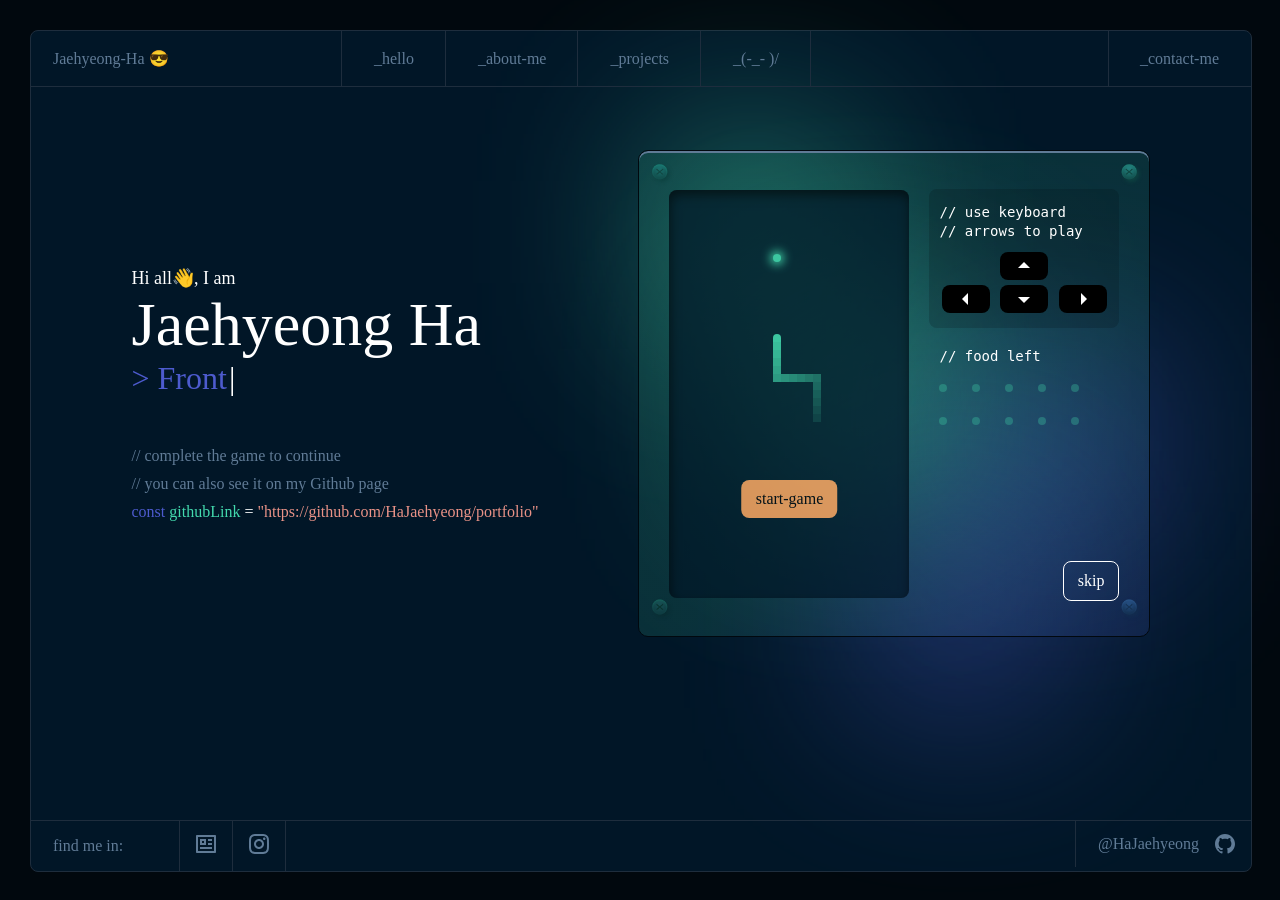
==== index.html @ 514a2193 "Updates" ====
<!DOCTYPE html><html lang="ko"><head><meta charSet="utf-8"/><meta name="viewport" content="width=device-width, initial-scale=1"/><link rel="preload" href="https://hajaehyeong.github.io/_next/static/media/122c360d7fe6d395-s.p.woff2" as="font" crossorigin="" type="font/woff2"/><link rel="stylesheet" href="https://hajaehyeong.github.io/_next/static/css/d4edfdb72693e553.css" data-precedence="next"/><link rel="stylesheet" href="https://hajaehyeong.github.io/_next/static/css/9339217a503474b1.css" data-precedence="next"/><link rel="preload" as="script" fetchPriority="low" href="https://hajaehyeong.github.io/_next/static/chunks/webpack-456c97080c9111a2.js"/><script src="https://hajaehyeong.github.io/_next/static/chunks/4bd1b696-4f5de7106821f1b8.js" async=""></script><script src="https://hajaehyeong.github.io/_next/static/chunks/215-63b57ab8cc0953fc.js" async=""></script><script src="https://hajaehyeong.github.io/_next/static/chunks/main-app-67d432001a6635cf.js" async=""></script><script src="https://hajaehyeong.github.io/_next/static/chunks/3014691f-16a4b89a78c68fa6.js" async=""></script><script src="https://hajaehyeong.github.io/_next/static/chunks/231-c49a95ba292582e2.js" async=""></script><script src="https://hajaehyeong.github.io/_next/static/chunks/183-03a9f06dbe0aa561.js" async=""></script><script src="https://hajaehyeong.github.io/_next/static/chunks/751-658c4677cc34a184.js" async=""></script><script src="https://hajaehyeong.github.io/_next/static/chunks/app/layout-b8af354cea1cfa44.js" async=""></script><script src="https://hajaehyeong.github.io/_next/static/chunks/app/not-found-26860ab6f811508d.js" async=""></script><script src="https://hajaehyeong.github.io/_next/static/chunks/173-f6fbbd01886bf6b3.js" async=""></script><script src="https://hajaehyeong.github.io/_next/static/chunks/app/page-81484e907703c50c.js" async=""></script><meta name="next-size-adjust"/><title>Hajae&#x27;s Portfolio</title><meta name="description" content="first portfolio page"/><link rel="icon" href="/HaJaehyeong.github.io/favicon.ico" type="image/x-icon" sizes="369x369"/><script src="https://hajaehyeong.github.io/_next/static/chunks/polyfills-42372ed130431b0a.js" noModule=""></script></head><body class="__className_15172f"><div class="layout_page__rCnOA"><div class="layout_page__main__ogOcX"><div class="header_header__0GhDF"><div class="header_header__name__6B7h1">Jaehyeong-Ha 😎</div><div><svg viewBox="0 0 24 24" xmlns="http://www.w3.org/2000/svg" width="24" height="24" fill="currentColor" class="remixicon header-menu_header-menu__0LWcC"><path d="M3 4H21V6H3V4ZM3 11H21V13H3V11ZM3 18H21V20H3V18Z"></path></svg><div class="header-menu_pane__M1CBe "><div><a href="/HaJaehyeong.github.io"><div class="header-menu_pane__item__Z5D8b">_<!-- -->hello</div></a><a href="/HaJaehyeong.github.io/about"><div class="header-menu_pane__item__Z5D8b">_<!-- -->about-me</div></a><a href="/HaJaehyeong.github.io/projects"><div class="header-menu_pane__item__Z5D8b">_<!-- -->projects</div></a><a href="/HaJaehyeong.github.io/play"><div class="header-menu_pane__item__Z5D8b">_<!-- -->(-_- )/</div></a><a href="/HaJaehyeong.github.io/contact"><div class="header-menu_pane__item__Z5D8b">_contact-me</div></a></div><div><div class="footer_footer__y8UdJ"><div class="footer_footer__find-me__mfZMq">find me in: </div><div class="footer_footer__others__36FuV"><div class="footer_footer__social-links__gci_9"><a target="_blank" href="https://velog.io/@hajea305/posts"><div class="footer_footer__social-icon__LD451"><svg viewBox="0 0 24 24" xmlns="http://www.w3.org/2000/svg" width="24" height="24" fill="var(--secondary-gray)" class="remixicon social-media_social-media-wrapper__QzfxP"><path d="M2 4C2 3.44772 2.44772 3 3 3H21C21.5523 3 22 3.44772 22 4V20C22 20.5523 21.5523 21 21 21H3C2.44772 21 2 20.5523 2 20V4ZM4 5V19H20V5H4ZM6 7H12V13H6V7ZM8 9V11H10V9H8ZM14 9H18V7H14V9ZM18 13H14V11H18V13ZM6 15V17L18 17V15L6 15Z"></path></svg></div></a><a target="_blank" href="https://www.instagram.com/h__jaeee"><div class="footer_footer__social-icon__LD451"><svg viewBox="0 0 24 24" xmlns="http://www.w3.org/2000/svg" width="24" height="24" fill="var(--secondary-gray)" class="remixicon social-media_social-media-wrapper__QzfxP"><path d="M12.001 9C10.3436 9 9.00098 10.3431 9.00098 12C9.00098 13.6573 10.3441 15 12.001 15C13.6583 15 15.001 13.6569 15.001 12C15.001 10.3427 13.6579 9 12.001 9ZM12.001 7C14.7614 7 17.001 9.2371 17.001 12C17.001 14.7605 14.7639 17 12.001 17C9.24051 17 7.00098 14.7629 7.00098 12C7.00098 9.23953 9.23808 7 12.001 7ZM18.501 6.74915C18.501 7.43926 17.9402 7.99917 17.251 7.99917C16.5609 7.99917 16.001 7.4384 16.001 6.74915C16.001 6.0599 16.5617 5.5 17.251 5.5C17.9393 5.49913 18.501 6.0599 18.501 6.74915ZM12.001 4C9.5265 4 9.12318 4.00655 7.97227 4.0578C7.18815 4.09461 6.66253 4.20007 6.17416 4.38967C5.74016 4.55799 5.42709 4.75898 5.09352 5.09255C4.75867 5.4274 4.55804 5.73963 4.3904 6.17383C4.20036 6.66332 4.09493 7.18811 4.05878 7.97115C4.00703 9.0752 4.00098 9.46105 4.00098 12C4.00098 14.4745 4.00753 14.8778 4.05877 16.0286C4.0956 16.8124 4.2012 17.3388 4.39034 17.826C4.5591 18.2606 4.7605 18.5744 5.09246 18.9064C5.42863 19.2421 5.74179 19.4434 6.17187 19.6094C6.66619 19.8005 7.19148 19.9061 7.97212 19.9422C9.07618 19.9939 9.46203 20 12.001 20C14.4755 20 14.8788 19.9934 16.0296 19.9422C16.8117 19.9055 17.3385 19.7996 17.827 19.6106C18.2604 19.4423 18.5752 19.2402 18.9074 18.9085C19.2436 18.5718 19.4445 18.2594 19.6107 17.8283C19.8013 17.3358 19.9071 16.8098 19.9432 16.0289C19.9949 14.9248 20.001 14.5389 20.001 12C20.001 9.52552 19.9944 9.12221 19.9432 7.97137C19.9064 7.18906 19.8005 6.66149 19.6113 6.17318C19.4434 5.74038 19.2417 5.42635 18.9084 5.09255C18.573 4.75715 18.2616 4.55693 17.8271 4.38942C17.338 4.19954 16.8124 4.09396 16.0298 4.05781C14.9258 4.00605 14.5399 4 12.001 4ZM12.001 2C14.7176 2 15.0568 2.01 16.1235 2.06C17.1876 2.10917 17.9135 2.2775 18.551 2.525C19.2101 2.77917 19.7668 3.1225 20.3226 3.67833C20.8776 4.23417 21.221 4.7925 21.476 5.45C21.7226 6.08667 21.891 6.81333 21.941 7.8775C21.9885 8.94417 22.001 9.28333 22.001 12C22.001 14.7167 21.991 15.0558 21.941 16.1225C21.8918 17.1867 21.7226 17.9125 21.476 18.55C21.2218 19.2092 20.8776 19.7658 20.3226 20.3217C19.7668 20.8767 19.2076 21.22 18.551 21.475C17.9135 21.7217 17.1876 21.89 16.1235 21.94C15.0568 21.9875 14.7176 22 12.001 22C9.28431 22 8.94514 21.99 7.87848 21.94C6.81431 21.8908 6.08931 21.7217 5.45098 21.475C4.79264 21.2208 4.23514 20.8767 3.67931 20.3217C3.12348 19.7658 2.78098 19.2067 2.52598 18.55C2.27848 17.9125 2.11098 17.1867 2.06098 16.1225C2.01348 15.0558 2.00098 14.7167 2.00098 12C2.00098 9.28333 2.01098 8.94417 2.06098 7.8775C2.11014 6.8125 2.27848 6.0875 2.52598 5.45C2.78014 4.79167 3.12348 4.23417 3.67931 3.67833C4.23514 3.1225 4.79348 2.78 5.45098 2.525C6.08848 2.2775 6.81348 2.11 7.87848 2.06C8.94514 2.0125 9.28431 2 12.001 2Z"></path></svg></div></a></div><a target="_blank" href="https://github.com/HaJaehyeong"><div class="footer_footer__github__8rYMW"><span>@HaJaehyeong</span><svg viewBox="0 0 24 24" xmlns="http://www.w3.org/2000/svg" width="24" height="24" fill="var(--secondary-gray)" class="remixicon social-media_social-media-wrapper__QzfxP"><path d="M12.001 2C6.47598 2 2.00098 6.475 2.00098 12C2.00098 16.425 4.86348 20.1625 8.83848 21.4875C9.33848 21.575 9.52598 21.275 9.52598 21.0125C9.52598 20.775 9.51348 19.9875 9.51348 19.15C7.00098 19.6125 6.35098 18.5375 6.15098 17.975C6.03848 17.6875 5.55098 16.8 5.12598 16.5625C4.77598 16.375 4.27598 15.9125 5.11348 15.9C5.90098 15.8875 6.46348 16.625 6.65098 16.925C7.55098 18.4375 8.98848 18.0125 9.56348 17.75C9.65098 17.1 9.91348 16.6625 10.201 16.4125C7.97598 16.1625 5.65098 15.3 5.65098 11.475C5.65098 10.3875 6.03848 9.4875 6.67598 8.7875C6.57598 8.5375 6.22598 7.5125 6.77598 6.1375C6.77598 6.1375 7.61348 5.875 9.52598 7.1625C10.326 6.9375 11.176 6.825 12.026 6.825C12.876 6.825 13.726 6.9375 14.526 7.1625C16.4385 5.8625 17.276 6.1375 17.276 6.1375C17.826 7.5125 17.476 8.5375 17.376 8.7875C18.0135 9.4875 18.401 10.375 18.401 11.475C18.401 15.3125 16.0635 16.1625 13.8385 16.4125C14.201 16.725 14.5135 17.325 14.5135 18.2625C14.5135 19.6 14.501 20.675 14.501 21.0125C14.501 21.275 14.6885 21.5875 15.1885 21.4875C19.259 20.1133 21.9999 16.2963 22.001 12C22.001 6.475 17.526 2 12.001 2Z"></path></svg></div></a></div></div></div></div></div></div><div class="layout_page__main__body__6ZwYG"><div class="page_main__akH3E"><div class="page_blur__YXJyz"><div class="page_blur__item-1__cXXwl page_blur__green__QjQKs"></div><div class="page_blur__item-2__pKTgv page_blur__green__QjQKs"></div><div class="page_blur__item-3__iJ3hX page_blur__blue__PsHbD"></div><div class="page_blur__item-4__QQ5_1 page_blur__blue__PsHbD"></div></div><div class="page_whoami__ijWoe"><p class="page_whoami__hello__nPfze">Hi all👋, I am</p><h1 class="page_whoami__name__slZ_D">Jaehyeong Ha</h1><h2 class="page_whoami__job__zJlLW">&gt; <span></span><span style="display:inline-block;margin-left:2px;width:10px;animation:cursorBlink 1s infinite;font-weight:500;color:var(--secondary-white)">|</span></h2><label class="page_comment__uOil6">// complete the game to continue</label><label class="page_comment__uOil6">// you can also see it on my Github page</label><div class="page_code__or3F2"><label>const</label><label class="page_code__valiable__bg6Y2"> githubLink</label><label class="page_code__equal__FXMQi"> = </label><a href="https://github.com/HaJaehyeong/portfolio" target="_blank"><label class="page_code__value__e5Gj4">&quot;https://github.com/HaJaehyeong/portfolio&quot;</label></a></div></div><div class="page_game-box__EgKfS"><img alt="boltUpLeft" loading="lazy" width="25" height="25" decoding="async" data-nimg="1" class="page_bolt-up-left__xo8Xm" style="color:transparent" src="https://hajaehyeong.github.io//_next/static/media/bolt-up-left.4199c50e.png"/><img alt="boltUpRight" loading="lazy" width="25" height="25" decoding="async" data-nimg="1" class="page_bolt-up-right__eiMnx" style="color:transparent" src="https://hajaehyeong.github.io//_next/static/media/bolt-up-right.0309a92a.png"/><img alt="boltDownLeft" loading="lazy" width="25" height="25" decoding="async" data-nimg="1" class="page_bolt-down-left__rGvSm" style="color:transparent" src="https://hajaehyeong.github.io//_next/static/media/bolt-down-left.e2ae0758.png"/><img alt="boltDonwRight" loading="lazy" width="25" height="25" decoding="async" data-nimg="1" class="page_bolt-down-right__in0Ub" style="color:transparent" src="https://hajaehyeong.github.io//_next/static/media/bolt-down-right.dfe515df.png"/><div class="snake-game_game-box-wrapper__Nsu1o"><div class="snake-game_game-box__YYf2x"><div class="snake-game_cell__6jhCt  
             
            
             
             
             
            " style="opacity:1"></div><div class="snake-game_cell__6jhCt  
             
            
             
             
             
            " style="opacity:1"></div><div class="snake-game_cell__6jhCt  
             
            
             
             
             
            " style="opacity:1"></div><div class="snake-game_cell__6jhCt  
             
            
             
             
             
            " style="opacity:1"></div><div class="snake-game_cell__6jhCt  
             
            
             
             
             
            " style="opacity:1"></div><div class="snake-game_cell__6jhCt  
             
            
             
             
             
            " style="opacity:1"></div><div class="snake-game_cell__6jhCt  
             
            
             
             
             
            " style="opacity:1"></div><div class="snake-game_cell__6jhCt  
             
            
             
             
             
            " style="opacity:1"></div><div class="snake-game_cell__6jhCt  
             
            
             
             
             
            " style="opacity:1"></div><div class="snake-game_cell__6jhCt  
             
            
             
             
             
            " style="opacity:1"></div><div class="snake-game_cell__6jhCt  
             
            
             
             
             
            " style="opacity:1"></div><div class="snake-game_cell__6jhCt  
             
            
             
             
             
            " style="opacity:1"></div><div class="snake-game_cell__6jhCt  
             
            
             
             
             
            " style="opacity:1"></div><div class="snake-game_cell__6jhCt  
             
            
             
             
             
            " style="opacity:1"></div><div class="snake-game_cell__6jhCt  
             
            
             
             
             
            " style="opacity:1"></div><div class="snake-game_cell__6jhCt  
             
            
             
             
             
            " style="opacity:1"></div><div class="snake-game_cell__6jhCt  
             
            
             
             
             
            " style="opacity:1"></div><div class="snake-game_cell__6jhCt  
             
            
             
             
             
            " style="opacity:1"></div><div class="snake-game_cell__6jhCt  
             
            
             
             
             
            " style="opacity:1"></div><div class="snake-game_cell__6jhCt  
             
            
             
             
             
            " style="opacity:1"></div><div class="snake-game_cell__6jhCt  
             
            
             
             
             
            " style="opacity:1"></div><div class="snake-game_cell__6jhCt  
             
            
             
             
             
            " style="opacity:1"></div><div class="snake-game_cell__6jhCt  
             
            
             
             
             
            " style="opacity:1"></div><div class="snake-game_cell__6jhCt  
             
            
             
             
             
            " style="opacity:1"></div><div class="snake-game_cell__6jhCt  
             
            
             
             
             
            " style="opacity:1"></div><div class="snake-game_cell__6jhCt  
             
            
             
             
             
            " style="opacity:1"></div><div class="snake-game_cell__6jhCt  
             
            
             
             
             
            " style="opacity:1"></div><div class="snake-game_cell__6jhCt  
             
            
             
             
             
            " style="opacity:1"></div><div class="snake-game_cell__6jhCt  
             
            
             
             
             
            " style="opacity:1"></div><div class="snake-game_cell__6jhCt  
             
            
             
             
             
            " style="opacity:1"></div><div class="snake-game_cell__6jhCt  
             
            
             
             
             
            " style="opacity:1"></div><div class="snake-game_cell__6jhCt  
             
            
             
             
             
            " style="opacity:1"></div><div class="snake-game_cell__6jhCt  
             
            
             
             
             
            " style="opacity:1"></div><div class="snake-game_cell__6jhCt  
             
            
             
             
             
            " style="opacity:1"></div><div class="snake-game_cell__6jhCt  
             
            
             
             
             
            " style="opacity:1"></div><div class="snake-game_cell__6jhCt  
             
            
             
             
             
            " style="opacity:1"></div><div class="snake-game_cell__6jhCt  
             
            
             
             
             
            " style="opacity:1"></div><div class="snake-game_cell__6jhCt  
             
            
             
             
             
            " style="opacity:1"></div><div class="snake-game_cell__6jhCt  
             
            
             
             
             
            " style="opacity:1"></div><div class="snake-game_cell__6jhCt  
             
            
             
             
             
            " style="opacity:1"></div><div class="snake-game_cell__6jhCt  
             
            
             
             
             
            " style="opacity:1"></div><div class="snake-game_cell__6jhCt  
             
            
             
             
             
            " style="opacity:1"></div><div class="snake-game_cell__6jhCt  
             
            
             
             
             
            " style="opacity:1"></div><div class="snake-game_cell__6jhCt  
             
            
             
             
             
            " style="opacity:1"></div><div class="snake-game_cell__6jhCt  
             
            
             
             
             
            " style="opacity:1"></div><div class="snake-game_cell__6jhCt  
             
            
             
             
             
            " style="opacity:1"></div><div class="snake-game_cell__6jhCt  
             
            
             
             
             
            " style="opacity:1"></div><div class="snake-game_cell__6jhCt  
             
            
             
             
             
            " style="opacity:1"></div><div class="snake-game_cell__6jhCt  
             
            
             
             
             
            " style="opacity:1"></div><div class="snake-game_cell__6jhCt  
             
            
             
             
             
            " style="opacity:1"></div><div class="snake-game_cell__6jhCt  
             
            
             
             
             
            " style="opacity:1"></div><div class="snake-game_cell__6jhCt  
             
            
             
             
             
            " style="opacity:1"></div><div class="snake-game_cell__6jhCt  
             
            
             
             
             
            " style="opacity:1"></div><div class="snake-game_cell__6jhCt  
             
            
             
             
             
            " style="opacity:1"></div><div class="snake-game_cell__6jhCt  
             
            
             
             
             
            " style="opacity:1"></div><div class="snake-game_cell__6jhCt  
             
            
             
             
             
            " style="opacity:1"></div><div class="snake-game_cell__6jhCt  
             
            
             
             
             
            " style="opacity:1"></div><div class="snake-game_cell__6jhCt  
             
            
             
             
             
            " style="opacity:1"></div><div class="snake-game_cell__6jhCt  
             
            
             
             
             
            " style="opacity:1"></div><div class="snake-game_cell__6jhCt  
             
            
             
             
             
            " style="opacity:1"></div><div class="snake-game_cell__6jhCt  
             
            
             
             
             
            " style="opacity:1"></div><div class="snake-game_cell__6jhCt  
             
            
             
             
             
            " style="opacity:1"></div><div class="snake-game_cell__6jhCt  
             
            
             
             
             
            " style="opacity:1"></div><div class="snake-game_cell__6jhCt  
             
            
             
             
             
            " style="opacity:1"></div><div class="snake-game_cell__6jhCt  
             
            
             
             
             
            " style="opacity:1"></div><div class="snake-game_cell__6jhCt  
             
            
             
             
             
            " style="opacity:1"></div><div class="snake-game_cell__6jhCt  
             
            
             
             
             
            " style="opacity:1"></div><div class="snake-game_cell__6jhCt  
             
            
             
             
             
            " style="opacity:1"></div><div class="snake-game_cell__6jhCt  
             
            
             
             
             
            " style="opacity:1"></div><div class="snake-game_cell__6jhCt  
             
            
             
             
             
            " style="opacity:1"></div><div class="snake-game_cell__6jhCt  
             
            
             
             
             
            " style="opacity:1"></div><div class="snake-game_cell__6jhCt  
             
            
             
             
             
            " style="opacity:1"></div><div class="snake-game_cell__6jhCt  
             
            
             
             
             
            " style="opacity:1"></div><div class="snake-game_cell__6jhCt  
             
            
             
             
             
            " style="opacity:1"></div><div class="snake-game_cell__6jhCt  
             
            
             
             
             
            " style="opacity:1"></div><div class="snake-game_cell__6jhCt  
             
            
             
             
             
            " style="opacity:1"></div><div class="snake-game_cell__6jhCt  
             
            
             
             
             
            " style="opacity:1"></div><div class="snake-game_cell__6jhCt  
             
            
             
             
             
            " style="opacity:1"></div><div class="snake-game_cell__6jhCt  
             
            
             
             
             
            " style="opacity:1"></div><div class="snake-game_cell__6jhCt  
             
            
             
             
             
            " style="opacity:1"></div><div class="snake-game_cell__6jhCt  
             
            
             
             
             
            " style="opacity:1"></div><div class="snake-game_cell__6jhCt  
             
            
             
             
             
            " style="opacity:1"></div><div class="snake-game_cell__6jhCt  
             
            
             
             
             
            " style="opacity:1"></div><div class="snake-game_cell__6jhCt  
             
            
             
             
             
            " style="opacity:1"></div><div class="snake-game_cell__6jhCt  
             
            
             
             
             
            " style="opacity:1"></div><div class="snake-game_cell__6jhCt  
             
            
             
             
             
            " style="opacity:1"></div><div class="snake-game_cell__6jhCt  
             
            
             
             
             
            " style="opacity:1"></div><div class="snake-game_cell__6jhCt  
             
            
             
             
             
            " style="opacity:1"></div><div class="snake-game_cell__6jhCt  
             
            
             
             
             
            " style="opacity:1"></div><div class="snake-game_cell__6jhCt  
             
            
             
             
             
            " style="opacity:1"></div><div class="snake-game_cell__6jhCt  
             
            
             
             
             
            " style="opacity:1"></div><div class="snake-game_cell__6jhCt  
             
            
             
             
             
            " style="opacity:1"></div><div class="snake-game_cell__6jhCt  
             
            
             
             
             
            " style="opacity:1"></div><div class="snake-game_cell__6jhCt  
             
            
             
             
             
            " style="opacity:1"></div><div class="snake-game_cell__6jhCt  
             
            
             
             
             
            " style="opacity:1"></div><div class="snake-game_cell__6jhCt  
             
            
             
             
             
            " style="opacity:1"></div><div class="snake-game_cell__6jhCt  
             
            
             
             
             
            " style="opacity:1"></div><div class="snake-game_cell__6jhCt  
             
            
             
             
             
            " style="opacity:1"></div><div class="snake-game_cell__6jhCt  
             
            
             
             
             
            " style="opacity:1"></div><div class="snake-game_cell__6jhCt  
             
            
             
             
             
            " style="opacity:1"></div><div class="snake-game_cell__6jhCt  
             
            
             
             
             
            " style="opacity:1"></div><div class="snake-game_cell__6jhCt  
             
            
             
             
             
            " style="opacity:1"></div><div class="snake-game_cell__6jhCt  
             
            
             
             
             
            " style="opacity:1"></div><div class="snake-game_cell__6jhCt  
             
            
             
             
             
            " style="opacity:1"></div><div class="snake-game_cell__6jhCt  
             
            
             
             
             
            " style="opacity:1"></div><div class="snake-game_cell__6jhCt  
             
            
             
             
             
            " style="opacity:1"></div><div class="snake-game_cell__6jhCt  
             
            
             
             
             
            " style="opacity:1"></div><div class="snake-game_cell__6jhCt  
             
            
             
             
             
            " style="opacity:1"></div><div class="snake-game_cell__6jhCt  
             
            
             
             
             
            " style="opacity:1"></div><div class="snake-game_cell__6jhCt  
             
            
             
             
             
            " style="opacity:1"></div><div class="snake-game_cell__6jhCt  
             
            
             
             
             
            " style="opacity:1"></div><div class="snake-game_cell__6jhCt  
             
            
             
             
             
            " style="opacity:1"></div><div class="snake-game_cell__6jhCt  
             
            
             
             
             
            " style="opacity:1"></div><div class="snake-game_cell__6jhCt  
             
            
             
             
             
            " style="opacity:1"></div><div class="snake-game_cell__6jhCt  
             
            
             
             
             
            " style="opacity:1"></div><div class="snake-game_cell__6jhCt  
             
            
             
             
             
            " style="opacity:1"></div><div class="snake-game_cell__6jhCt  
             
            
             
             
             
            " style="opacity:1"></div><div class="snake-game_cell__6jhCt  
             
            
             
             
             
            " style="opacity:1"></div><div class="snake-game_cell__6jhCt  
             
            
             
             
             
            " style="opacity:1"></div><div class="snake-game_cell__6jhCt  
             
            
             
             
             
            " style="opacity:1"></div><div class="snake-game_cell__6jhCt  
             
            
             
             
             
            " style="opacity:1"></div><div class="snake-game_cell__6jhCt  
             
            
             
             
             
            " style="opacity:1"></div><div class="snake-game_cell__6jhCt  
             
            
             
             
             
            " style="opacity:1"></div><div class="snake-game_cell__6jhCt  
             
            
             
             
             
            " style="opacity:1"></div><div class="snake-game_cell__6jhCt  
             
            
             
             
             
            " style="opacity:1"></div><div class="snake-game_cell__6jhCt  
             
            
             
             
             
            " style="opacity:1"></div><div class="snake-game_cell__6jhCt  
             
            
             
             
             
            " style="opacity:1"></div><div class="snake-game_cell__6jhCt  
             
            
             
             
             
            " style="opacity:1"></div><div class="snake-game_cell__6jhCt  
             
            
             
             
             
            " style="opacity:1"></div><div class="snake-game_cell__6jhCt  
             
            
             
             
             
            " style="opacity:1"></div><div class="snake-game_cell__6jhCt  
             
            
             
             
             
            " style="opacity:1"></div><div class="snake-game_cell__6jhCt  
             
            
             
             
             
            " style="opacity:1"></div><div class="snake-game_cell__6jhCt  
             
            
             
             
             
            " style="opacity:1"></div><div class="snake-game_cell__6jhCt  
             
            
             
             
             
            " style="opacity:1"></div><div class="snake-game_cell__6jhCt  
             
            
             
             
             
            " style="opacity:1"></div><div class="snake-game_cell__6jhCt  
             
            
             
             
             
            " style="opacity:1"></div><div class="snake-game_cell__6jhCt  
             
            
             
             
             
            " style="opacity:1"></div><div class="snake-game_cell__6jhCt  
             
            
             
             
             
            " style="opacity:1"></div><div class="snake-game_cell__6jhCt  
             
            
             
             
             
            " style="opacity:1"></div><div class="snake-game_cell__6jhCt  
             
            
             
             
             
            " style="opacity:1"></div><div class="snake-game_cell__6jhCt  
             
            
             
             
             
            " style="opacity:1"></div><div class="snake-game_cell__6jhCt  
             
            
             
             
             
            " style="opacity:1"></div><div class="snake-game_cell__6jhCt  
             
            
             
             
             
            " style="opacity:1"></div><div class="snake-game_cell__6jhCt  
             
            
             
             
             
            " style="opacity:1"></div><div class="snake-game_cell__6jhCt  
             
            
             
             
             
            " style="opacity:1"></div><div class="snake-game_cell__6jhCt  
             
            
             
             
             
            " style="opacity:1"></div><div class="snake-game_cell__6jhCt  
             
            
             
             
             
            " style="opacity:1"></div><div class="snake-game_cell__6jhCt  
             
            
             
             
             
            " style="opacity:1"></div><div class="snake-game_cell__6jhCt  
             
            
             
             
             
            " style="opacity:1"></div><div class="snake-game_cell__6jhCt  
             
            
             
             
             
            " style="opacity:1"></div><div class="snake-game_cell__6jhCt  
             
            
             
             
             
            " style="opacity:1"></div><div class="snake-game_cell__6jhCt  
             
            
             
             
             
            " style="opacity:1"></div><div class="snake-game_cell__6jhCt  
             
            
             
             
             
            " style="opacity:1"></div><div class="snake-game_cell__6jhCt  
             
            
             
             
             
            " style="opacity:1"></div><div class="snake-game_cell__6jhCt  
             
            
             
             
             
            " style="opacity:1"></div><div class="snake-game_cell__6jhCt  
             
            
             
             
             
            " style="opacity:1"></div><div class="snake-game_cell__6jhCt  
             
            
             
             
             
            " style="opacity:1"></div><div class="snake-game_cell__6jhCt  
             
            
             
             
             
            " style="opacity:1"></div><div class="snake-game_cell__6jhCt  
             
            
             
             
             
            " style="opacity:1"></div><div class="snake-game_cell__6jhCt  
             
            
             
             
             
            " style="opacity:1"></div><div class="snake-game_cell__6jhCt  
             
            
             
             
             
            " style="opacity:1"></div><div class="snake-game_cell__6jhCt  
             
            
             
             
             
            " style="opacity:1"></div><div class="snake-game_cell__6jhCt  
             
            
             
             
             
            " style="opacity:1"></div><div class="snake-game_cell__6jhCt  
             
            
             
             
             
            " style="opacity:1"></div><div class="snake-game_cell__6jhCt  
             
            
             
             
             
            " style="opacity:1"></div><div class="snake-game_cell__6jhCt  
             
            
             
             
             
            " style="opacity:1"></div><div class="snake-game_cell__6jhCt  
             
            
             
             
             
            " style="opacity:1"></div><div class="snake-game_cell__6jhCt  
             
            
             
             
             
            " style="opacity:1"></div><div class="snake-game_cell__6jhCt  
             
            
             
             
             
            " style="opacity:1"></div><div class="snake-game_cell__6jhCt  
             
            
             
             
             
            " style="opacity:1"></div><div class="snake-game_cell__6jhCt  
             
            
             
             
             
            " style="opacity:1"></div><div class="snake-game_cell__6jhCt  
             
            
             
             
             
            " style="opacity:1"></div><div class="snake-game_cell__6jhCt  
             
            
             
             
             
            " style="opacity:1"></div><div class="snake-game_cell__6jhCt  
             
            
             
             
             
            " style="opacity:1"></div><div class="snake-game_cell__6jhCt  
             
            
             
             
             
            " style="opacity:1"></div><div class="snake-game_cell__6jhCt  
             
            
             
             
             
            " style="opacity:1"></div><div class="snake-game_cell__6jhCt  
             
            
             
             
             
            " style="opacity:1"></div><div class="snake-game_cell__6jhCt  
             
            
             
             
             
            " style="opacity:1"></div><div class="snake-game_cell__6jhCt  
             
            
             
             
             
            " style="opacity:1"></div><div class="snake-game_cell__6jhCt  
             
            
             
             
             
            " style="opacity:1"></div><div class="snake-game_cell__6jhCt  
             
            
             
             
             
            " style="opacity:1"></div><div class="snake-game_cell__6jhCt  
             
            
             
             
             
            " style="opacity:1"></div><div class="snake-game_cell__6jhCt  
             
            
             
             
             
            " style="opacity:1"></div><div class="snake-game_cell__6jhCt  
             
            
             
             
             
            " style="opacity:1"></div><div class="snake-game_cell__6jhCt  
             
            
             
             
             
            " style="opacity:1"></div><div class="snake-game_cell__6jhCt  
             
            
             
             
             
            " style="opacity:1"></div><div class="snake-game_cell__6jhCt  
             
            
             
             
             
            " style="opacity:1"></div><div class="snake-game_cell__6jhCt  
             
            
             
             
             
            " style="opacity:1"></div><div class="snake-game_cell__6jhCt  
             
            
             
             
             
            " style="opacity:1"></div><div class="snake-game_cell__6jhCt  
             
            
             
             
             
            " style="opacity:1"></div><div class="snake-game_cell__6jhCt  
             
            
             
             
             
            " style="opacity:1"></div><div class="snake-game_cell__6jhCt  
             
            
             
             
             
            " style="opacity:1"></div><div class="snake-game_cell__6jhCt  
             
            
             
             
             
            " style="opacity:1"></div><div class="snake-game_cell__6jhCt  
             
            
             
             
             
            " style="opacity:1"></div><div class="snake-game_cell__6jhCt  
             
            
             
             
             
            " style="opacity:1"></div><div class="snake-game_cell__6jhCt  
             
            
             
             
             
            " style="opacity:1"></div><div class="snake-game_cell__6jhCt  
             
            
             
             
             
            " style="opacity:1"></div><div class="snake-game_cell__6jhCt  
             
            
             
             
             
            " style="opacity:1"></div><div class="snake-game_cell__6jhCt  
             
            
             
             
             
            " style="opacity:1"></div><div class="snake-game_cell__6jhCt  
             
            
             
             
             
            " style="opacity:1"></div><div class="snake-game_cell__6jhCt  
             
            
             
             
             
            " style="opacity:1"></div><div class="snake-game_cell__6jhCt  
             
            
             
             
             
            " style="opacity:1"></div><div class="snake-game_cell__6jhCt  
             
            
             
             
             
            " style="opacity:1"></div><div class="snake-game_cell__6jhCt  
             
            
             
             
             
            " style="opacity:1"></div><div class="snake-game_cell__6jhCt  
             
            
             
             
             
            " style="opacity:1"></div><div class="snake-game_cell__6jhCt  
             
            
             
             
             
            " style="opacity:1"></div><div class="snake-game_cell__6jhCt  
             
            
             
             
             
            " style="opacity:1"></div><div class="snake-game_cell__6jhCt  
             
            
             
             
             
            " style="opacity:1"></div><div class="snake-game_cell__6jhCt  
             
            
             
             
             
            " style="opacity:1"></div><div class="snake-game_cell__6jhCt  
             
            
             
             
             
            " style="opacity:1"></div><div class="snake-game_cell__6jhCt  
             
            
             
             
             
            " style="opacity:1"></div><div class="snake-game_cell__6jhCt  
             
            
             
             
             
            " style="opacity:1"></div><div class="snake-game_cell__6jhCt  
             
            
             
             
             
            " style="opacity:1"></div><div class="snake-game_cell__6jhCt  
             
            
             
             
             
            " style="opacity:1"></div><div class="snake-game_cell__6jhCt  
             
            
             
             
             
            " style="opacity:1"></div><div class="snake-game_cell__6jhCt  
             
            
             
             
             
            " style="opacity:1"></div><div class="snake-game_cell__6jhCt  
             
            
             
             
             
            " style="opacity:1"></div><div class="snake-game_cell__6jhCt  
             
            
             
             
             
            " style="opacity:1"></div><div class="snake-game_cell__6jhCt  
             
            
             
             
             
            " style="opacity:1"></div><div class="snake-game_cell__6jhCt  
             
            
             
             
             
            " style="opacity:1"></div><div class="snake-game_cell__6jhCt  
             
            
             
             
             
            " style="opacity:1"></div><div class="snake-game_cell__6jhCt  
             
            
             
             
             
            " style="opacity:1"></div><div class="snake-game_cell__6jhCt  
             
            
             
             
             
            " style="opacity:1"></div><div class="snake-game_cell__6jhCt  
             
            
             
             
             
            " style="opacity:1"></div><div class="snake-game_cell__6jhCt  
             
            
             
             
             
            " style="opacity:1"></div><div class="snake-game_cell__6jhCt  
             
            
             
             
             
            " style="opacity:1"></div><div class="snake-game_cell__6jhCt  
             
            
             
             
             
            " style="opacity:1"></div><div class="snake-game_cell__6jhCt  
             
            
             
             
             
            " style="opacity:1"></div><div class="snake-game_cell__6jhCt  
             
            
             
             
             
            " style="opacity:1"></div><div class="snake-game_cell__6jhCt  
             
            
             
             
             
            " style="opacity:1"></div><div class="snake-game_cell__6jhCt  
             
            
             
             
             
            " style="opacity:1"></div><div class="snake-game_cell__6jhCt  
             
            
             
             
             
            " style="opacity:1"></div><div class="snake-game_cell__6jhCt  
             
            
             
             
             
            " style="opacity:1"></div><div class="snake-game_cell__6jhCt  
             
            
             
             
             
            " style="opacity:1"></div><div class="snake-game_cell__6jhCt  
             
            
             
             
             
            " style="opacity:1"></div><div class="snake-game_cell__6jhCt  
             
            
             
             
             
            " style="opacity:1"></div><div class="snake-game_cell__6jhCt  
             
            
             
             
             
            " style="opacity:1"></div><div class="snake-game_cell__6jhCt  
             
            
             
             
             
            " style="opacity:1"></div><div class="snake-game_cell__6jhCt  
             
            
             
             
             
            " style="opacity:1"></div><div class="snake-game_cell__6jhCt  
             
            
             
             
             
            " style="opacity:1"></div><div class="snake-game_cell__6jhCt  
             
            
             
             
             
            " style="opacity:1"></div><div class="snake-game_cell__6jhCt  
             
            
             
             
             
            " style="opacity:1"></div><div class="snake-game_cell__6jhCt  
             
            
             
             
             
            " style="opacity:1"></div><div class="snake-game_cell__6jhCt  
             
            
             
             
             
            " style="opacity:1"></div><div class="snake-game_cell__6jhCt  
             
            
             
             
             
            " style="opacity:1"></div><div class="snake-game_cell__6jhCt  
             
            
             
             
             
            " style="opacity:1"></div><div class="snake-game_cell__6jhCt  
             
            
             
             
             
            " style="opacity:1"></div><div class="snake-game_cell__6jhCt  
             
            
             
             
             
            " style="opacity:1"></div><div class="snake-game_cell__6jhCt  
             
            
             
             
             
            " style="opacity:1"></div><div class="snake-game_cell__6jhCt  
             
            
             
             
             
            " style="opacity:1"></div><div class="snake-game_cell__6jhCt  
             
            
             
             
             
            " style="opacity:1"></div><div class="snake-game_cell__6jhCt  
             
            
             
             
             
            " style="opacity:1"></div><div class="snake-game_cell__6jhCt  
             
            
             
             
             
            " style="opacity:1"></div><div class="snake-game_cell__6jhCt  
             
            snake-game_food___54mx
             
             
             
            " style="opacity:1"></div><div class="snake-game_cell__6jhCt  
             
            
             
             
             
            " style="opacity:1"></div><div class="snake-game_cell__6jhCt  
             
            
             
             
             
            " style="opacity:1"></div><div class="snake-game_cell__6jhCt  
             
            
             
             
             
            " style="opacity:1"></div><div class="snake-game_cell__6jhCt  
             
            
             
             
             
            " style="opacity:1"></div><div class="snake-game_cell__6jhCt  
             
            
             
             
             
            " style="opacity:1"></div><div class="snake-game_cell__6jhCt  
             
            
             
             
             
            " style="opacity:1"></div><div class="snake-game_cell__6jhCt  
             
            
             
             
             
            " style="opacity:1"></div><div class="snake-game_cell__6jhCt  
             
            
             
             
             
            " style="opacity:1"></div><div class="snake-game_cell__6jhCt  
             
            
             
             
             
            " style="opacity:1"></div><div class="snake-game_cell__6jhCt  
             
            
             
             
             
            " style="opacity:1"></div><div class="snake-game_cell__6jhCt  
             
            
             
             
             
            " style="opacity:1"></div><div class="snake-game_cell__6jhCt  
             
            
             
             
             
            " style="opacity:1"></div><div class="snake-game_cell__6jhCt  
             
            
             
             
             
            " style="opacity:1"></div><div class="snake-game_cell__6jhCt  
             
            
             
             
             
            " style="opacity:1"></div><div class="snake-game_cell__6jhCt  
             
            
             
             
             
            " style="opacity:1"></div><div class="snake-game_cell__6jhCt  
             
            
             
             
             
            " style="opacity:1"></div><div class="snake-game_cell__6jhCt  
             
            
             
             
             
            " style="opacity:1"></div><div class="snake-game_cell__6jhCt  
             
            
             
             
             
            " style="opacity:1"></div><div class="snake-game_cell__6jhCt  
             
            
             
             
             
            " style="opacity:1"></div><div class="snake-game_cell__6jhCt  
             
            
             
             
             
            " style="opacity:1"></div><div class="snake-game_cell__6jhCt  
             
            
             
             
             
            " style="opacity:1"></div><div class="snake-game_cell__6jhCt  
             
            
             
             
             
            " style="opacity:1"></div><div class="snake-game_cell__6jhCt  
             
            
             
             
             
            " style="opacity:1"></div><div class="snake-game_cell__6jhCt  
             
            
             
             
             
            " style="opacity:1"></div><div class="snake-game_cell__6jhCt  
             
            
             
             
             
            " style="opacity:1"></div><div class="snake-game_cell__6jhCt  
             
            
             
             
             
            " style="opacity:1"></div><div class="snake-game_cell__6jhCt  
             
            
             
             
             
            " style="opacity:1"></div><div class="snake-game_cell__6jhCt  
             
            
             
             
             
            " style="opacity:1"></div><div class="snake-game_cell__6jhCt  
             
            
             
             
             
            " style="opacity:1"></div><div class="snake-game_cell__6jhCt  
             
            
             
             
             
            " style="opacity:1"></div><div class="snake-game_cell__6jhCt  
             
            
             
             
             
            " style="opacity:1"></div><div class="snake-game_cell__6jhCt  
             
            
             
             
             
            " style="opacity:1"></div><div class="snake-game_cell__6jhCt  
             
            
             
             
             
            " style="opacity:1"></div><div class="snake-game_cell__6jhCt  
             
            
             
             
             
            " style="opacity:1"></div><div class="snake-game_cell__6jhCt  
             
            
             
             
             
            " style="opacity:1"></div><div class="snake-game_cell__6jhCt  
             
            
             
             
             
            " style="opacity:1"></div><div class="snake-game_cell__6jhCt  
             
            
             
             
             
            " style="opacity:1"></div><div class="snake-game_cell__6jhCt  
             
            
             
             
             
            " style="opacity:1"></div><div class="snake-game_cell__6jhCt  
             
            
             
             
             
            " style="opacity:1"></div><div class="snake-game_cell__6jhCt  
             
            
             
             
             
            " style="opacity:1"></div><div class="snake-game_cell__6jhCt  
             
            
             
             
             
            " style="opacity:1"></div><div class="snake-game_cell__6jhCt  
             
            
             
             
             
            " style="opacity:1"></div><div class="snake-game_cell__6jhCt  
             
            
             
             
             
            " style="opacity:1"></div><div class="snake-game_cell__6jhCt  
             
            
             
             
             
            " style="opacity:1"></div><div class="snake-game_cell__6jhCt  
             
            
             
             
             
            " style="opacity:1"></div><div class="snake-game_cell__6jhCt  
             
            
             
             
             
            " style="opacity:1"></div><div class="snake-game_cell__6jhCt  
             
            
             
             
             
            " style="opacity:1"></div><div class="snake-game_cell__6jhCt  
             
            
             
             
             
            " style="opacity:1"></div><div class="snake-game_cell__6jhCt  
             
            
             
             
             
            " style="opacity:1"></div><div class="snake-game_cell__6jhCt  
             
            
             
             
             
            " style="opacity:1"></div><div class="snake-game_cell__6jhCt  
             
            
             
             
             
            " style="opacity:1"></div><div class="snake-game_cell__6jhCt  
             
            
             
             
             
            " style="opacity:1"></div><div class="snake-game_cell__6jhCt  
             
            
             
             
             
            " style="opacity:1"></div><div class="snake-game_cell__6jhCt  
             
            
             
             
             
            " style="opacity:1"></div><div class="snake-game_cell__6jhCt  
             
            
             
             
             
            " style="opacity:1"></div><div class="snake-game_cell__6jhCt  
             
            
             
             
             
            " style="opacity:1"></div><div class="snake-game_cell__6jhCt  
             
            
             
             
             
            " style="opacity:1"></div><div class="snake-game_cell__6jhCt  
             
            
             
             
             
            " style="opacity:1"></div><div class="snake-game_cell__6jhCt  
             
            
             
             
             
            " style="opacity:1"></div><div class="snake-game_cell__6jhCt  
             
            
             
             
             
            " style="opacity:1"></div><div class="snake-game_cell__6jhCt  
             
            
             
             
             
            " style="opacity:1"></div><div class="snake-game_cell__6jhCt  
             
            
             
             
             
            " style="opacity:1"></div><div class="snake-game_cell__6jhCt  
             
            
             
             
             
            " style="opacity:1"></div><div class="snake-game_cell__6jhCt  
             
            
             
             
             
            " style="opacity:1"></div><div class="snake-game_cell__6jhCt  
             
            
             
             
             
            " style="opacity:1"></div><div class="snake-game_cell__6jhCt  
             
            
             
             
             
            " style="opacity:1"></div><div class="snake-game_cell__6jhCt  
             
            
             
             
             
            " style="opacity:1"></div><div class="snake-game_cell__6jhCt  
             
            
             
             
             
            " style="opacity:1"></div><div class="snake-game_cell__6jhCt  
             
            
             
             
             
            " style="opacity:1"></div><div class="snake-game_cell__6jhCt  
             
            
             
             
             
            " style="opacity:1"></div><div class="snake-game_cell__6jhCt  
             
            
             
             
             
            " style="opacity:1"></div><div class="snake-game_cell__6jhCt  
             
            
             
             
             
            " style="opacity:1"></div><div class="snake-game_cell__6jhCt  
             
            
             
             
             
            " style="opacity:1"></div><div class="snake-game_cell__6jhCt  
             
            
             
             
             
            " style="opacity:1"></div><div class="snake-game_cell__6jhCt  
             
            
             
             
             
            " style="opacity:1"></div><div class="snake-game_cell__6jhCt  
             
            
             
             
             
            " style="opacity:1"></div><div class="snake-game_cell__6jhCt  
             
            
             
             
             
            " style="opacity:1"></div><div class="snake-game_cell__6jhCt  
             
            
             
             
             
            " style="opacity:1"></div><div class="snake-game_cell__6jhCt  
             
            
             
             
             
            " style="opacity:1"></div><div class="snake-game_cell__6jhCt  
             
            
             
             
             
            " style="opacity:1"></div><div class="snake-game_cell__6jhCt  
             
            
             
             
             
            " style="opacity:1"></div><div class="snake-game_cell__6jhCt  
             
            
             
             
             
            " style="opacity:1"></div><div class="snake-game_cell__6jhCt  
             
            
             
             
             
            " style="opacity:1"></div><div class="snake-game_cell__6jhCt  
             
            
             
             
             
            " style="opacity:1"></div><div class="snake-game_cell__6jhCt  
             
            
             
             
             
            " style="opacity:1"></div><div class="snake-game_cell__6jhCt  
             
            
             
             
             
            " style="opacity:1"></div><div class="snake-game_cell__6jhCt  
             
            
             
             
             
            " style="opacity:1"></div><div class="snake-game_cell__6jhCt  
             
            
             
             
             
            " style="opacity:1"></div><div class="snake-game_cell__6jhCt  
             
            
             
             
             
            " style="opacity:1"></div><div class="snake-game_cell__6jhCt  
             
            
             
             
             
            " style="opacity:1"></div><div class="snake-game_cell__6jhCt  
             
            
             
             
             
            " style="opacity:1"></div><div class="snake-game_cell__6jhCt  
             
            
             
             
             
            " style="opacity:1"></div><div class="snake-game_cell__6jhCt  
             
            
             
             
             
            " style="opacity:1"></div><div class="snake-game_cell__6jhCt  
             
            
             
             
             
            " style="opacity:1"></div><div class="snake-game_cell__6jhCt  
             
            
             
             
             
            " style="opacity:1"></div><div class="snake-game_cell__6jhCt  
             
            
             
             
             
            " style="opacity:1"></div><div class="snake-game_cell__6jhCt  
             
            
             
             
             
            " style="opacity:1"></div><div class="snake-game_cell__6jhCt  
             
            
             
             
             
            " style="opacity:1"></div><div class="snake-game_cell__6jhCt  
             
            
             
             
             
            " style="opacity:1"></div><div class="snake-game_cell__6jhCt  
             
            
             
             
             
            " style="opacity:1"></div><div class="snake-game_cell__6jhCt  
             
            
             
             
             
            " style="opacity:1"></div><div class="snake-game_cell__6jhCt  
             
            
             
             
             
            " style="opacity:1"></div><div class="snake-game_cell__6jhCt  
             
            
             
             
             
            " style="opacity:1"></div><div class="snake-game_cell__6jhCt  
             
            
             
             
             
            " style="opacity:1"></div><div class="snake-game_cell__6jhCt  
             
            
             
             
             
            " style="opacity:1"></div><div class="snake-game_cell__6jhCt  
             
            
             
             
             
            " style="opacity:1"></div><div class="snake-game_cell__6jhCt  
             
            
             
             
             
            " style="opacity:1"></div><div class="snake-game_cell__6jhCt  
             
            
             
             
             
            " style="opacity:1"></div><div class="snake-game_cell__6jhCt  
             
            
             
             
             
            " style="opacity:1"></div><div class="snake-game_cell__6jhCt  
             
            
             
             
             
            " style="opacity:1"></div><div class="snake-game_cell__6jhCt  
             
            
             
             
             
            " style="opacity:1"></div><div class="snake-game_cell__6jhCt  
             
            
             
             
             
            " style="opacity:1"></div><div class="snake-game_cell__6jhCt  
             
            
             
             
             
            " style="opacity:1"></div><div class="snake-game_cell__6jhCt  
             
            
             
             
             
            " style="opacity:1"></div><div class="snake-game_cell__6jhCt  
             
            
             
             
             
            " style="opacity:1"></div><div class="snake-game_cell__6jhCt  
             
            
             
             
             
            " style="opacity:1"></div><div class="snake-game_cell__6jhCt  
             
            
             
             
             
            " style="opacity:1"></div><div class="snake-game_cell__6jhCt  
             
            
             
             
             
            " style="opacity:1"></div><div class="snake-game_cell__6jhCt  
             
            
             
             
             
            " style="opacity:1"></div><div class="snake-game_cell__6jhCt  
             
            
             
             
             
            " style="opacity:1"></div><div class="snake-game_cell__6jhCt  
             
            
             
             
             
            " style="opacity:1"></div><div class="snake-game_cell__6jhCt  
             
            
             
             
             
            " style="opacity:1"></div><div class="snake-game_cell__6jhCt  
             
            
             
             
             
            " style="opacity:1"></div><div class="snake-game_cell__6jhCt  
             
            
             
             
             
            " style="opacity:1"></div><div class="snake-game_cell__6jhCt  
             
            
             
             
             
            " style="opacity:1"></div><div class="snake-game_cell__6jhCt  
             
            
             
             
             
            " style="opacity:1"></div><div class="snake-game_cell__6jhCt  
             
            
             
             
             
            " style="opacity:1"></div><div class="snake-game_cell__6jhCt  
             
            
             
             
             
            " style="opacity:1"></div><div class="snake-game_cell__6jhCt  
             
            
             
             
             
            " style="opacity:1"></div><div class="snake-game_cell__6jhCt  
             
            
             
             
             
            " style="opacity:1"></div><div class="snake-game_cell__6jhCt  
             
            
             
             
             
            " style="opacity:1"></div><div class="snake-game_cell__6jhCt  
             
            
             
             
             
            " style="opacity:1"></div><div class="snake-game_cell__6jhCt  
             
            
             
             
             
            " style="opacity:1"></div><div class="snake-game_cell__6jhCt  
             
            
             
             
             
            " style="opacity:1"></div><div class="snake-game_cell__6jhCt  
             
            
             
             
             
            " style="opacity:1"></div><div class="snake-game_cell__6jhCt  
             
            
             
             
             
            " style="opacity:1"></div><div class="snake-game_cell__6jhCt  
             
            
             
             
             
            " style="opacity:1"></div><div class="snake-game_cell__6jhCt  
             
            
             
             
             
            " style="opacity:1"></div><div class="snake-game_cell__6jhCt  
             
            
             
             
             
            " style="opacity:1"></div><div class="snake-game_cell__6jhCt  
             
            
             
             
             
            " style="opacity:1"></div><div class="snake-game_cell__6jhCt  
             
            
             
             
             
            " style="opacity:1"></div><div class="snake-game_cell__6jhCt  
             
            
             
             
             
            " style="opacity:1"></div><div class="snake-game_cell__6jhCt  
             
            
             
             
             
            " style="opacity:1"></div><div class="snake-game_cell__6jhCt  
             
            
             
             
             
            " style="opacity:1"></div><div class="snake-game_cell__6jhCt  
             
            
             
             
             
            " style="opacity:1"></div><div class="snake-game_cell__6jhCt  
             
            
             
             
             
            " style="opacity:1"></div><div class="snake-game_cell__6jhCt  
             
            
             
             
             
            " style="opacity:1"></div><div class="snake-game_cell__6jhCt  
             
            
             
             
             
            " style="opacity:1"></div><div class="snake-game_cell__6jhCt  
             
            
             
             
             
            " style="opacity:1"></div><div class="snake-game_cell__6jhCt  
             
            
             
             
             
            " style="opacity:1"></div><div class="snake-game_cell__6jhCt  
             
            
             
             
             
            " style="opacity:1"></div><div class="snake-game_cell__6jhCt  
             
            
             
             
             
            " style="opacity:1"></div><div class="snake-game_cell__6jhCt  
             
            
             
             
             
            " style="opacity:1"></div><div class="snake-game_cell__6jhCt  
             
            
             
             
             
            " style="opacity:1"></div><div class="snake-game_cell__6jhCt  
             
            
             
             
             
            " style="opacity:1"></div><div class="snake-game_cell__6jhCt  
             
            
             
             
             
            " style="opacity:1"></div><div class="snake-game_cell__6jhCt  
             
            
             
             
             
            " style="opacity:1"></div><div class="snake-game_cell__6jhCt  
             
            
             
             
             
            " style="opacity:1"></div><div class="snake-game_cell__6jhCt  
             
            
             
             
             
            " style="opacity:1"></div><div class="snake-game_cell__6jhCt  
             
            
             
             
             
            " style="opacity:1"></div><div class="snake-game_cell__6jhCt  
             
            
             
             
             
            " style="opacity:1"></div><div class="snake-game_cell__6jhCt  
             
            
             
             
             
            " style="opacity:1"></div><div class="snake-game_cell__6jhCt  
             
            
             
             
             
            " style="opacity:1"></div><div class="snake-game_cell__6jhCt  
             
            
             
             
             
            " style="opacity:1"></div><div class="snake-game_cell__6jhCt  
             
            
             
             
             
            " style="opacity:1"></div><div class="snake-game_cell__6jhCt  
             
            
             
             
             
            " style="opacity:1"></div><div class="snake-game_cell__6jhCt  
             
            
             
             
             
            " style="opacity:1"></div><div class="snake-game_cell__6jhCt  
             
            
             
             
             
            " style="opacity:1"></div><div class="snake-game_cell__6jhCt  
             
            
             
             
             
            " style="opacity:1"></div><div class="snake-game_cell__6jhCt  
             
            
             
             
             
            " style="opacity:1"></div><div class="snake-game_cell__6jhCt  
             
            
             
             
             
            " style="opacity:1"></div><div class="snake-game_cell__6jhCt  
             
            
             
             
             
            " style="opacity:1"></div><div class="snake-game_cell__6jhCt  
             
            
             
             
             
            " style="opacity:1"></div><div class="snake-game_cell__6jhCt  
             
            
             
             
             
            " style="opacity:1"></div><div class="snake-game_cell__6jhCt  
             
            
             
             
             
            " style="opacity:1"></div><div class="snake-game_cell__6jhCt  
             
            
             
             
             
            " style="opacity:1"></div><div class="snake-game_cell__6jhCt  
             
            
             
             
             
            " style="opacity:1"></div><div class="snake-game_cell__6jhCt  
             
            
             
             
             
            " style="opacity:1"></div><div class="snake-game_cell__6jhCt  
             
            
             
             
             
            " style="opacity:1"></div><div class="snake-game_cell__6jhCt  
             
            
             
             
             
            " style="opacity:1"></div><div class="snake-game_cell__6jhCt  
             
            
             
             
             
            " style="opacity:1"></div><div class="snake-game_cell__6jhCt  
             
            
             
             
             
            " style="opacity:1"></div><div class="snake-game_cell__6jhCt  
             
            
             
             
             
            " style="opacity:1"></div><div class="snake-game_cell__6jhCt  
             
            
             
             
             
            " style="opacity:1"></div><div class="snake-game_cell__6jhCt  
             
            
             
             
             
            " style="opacity:1"></div><div class="snake-game_cell__6jhCt  
             
            
             
             
             
            " style="opacity:1"></div><div class="snake-game_cell__6jhCt  
             
            
             
             
             
            " style="opacity:1"></div><div class="snake-game_cell__6jhCt  
             
            
             
             
             
            " style="opacity:1"></div><div class="snake-game_cell__6jhCt  
             
            
             
             
             
            " style="opacity:1"></div><div class="snake-game_cell__6jhCt  
             
            
             
             
             
            " style="opacity:1"></div><div class="snake-game_cell__6jhCt  
             
            
             
             
             
            " style="opacity:1"></div><div class="snake-game_cell__6jhCt  
             
            
             
             
             
            " style="opacity:1"></div><div class="snake-game_cell__6jhCt  
             
            
             
             
             
            " style="opacity:1"></div><div class="snake-game_cell__6jhCt  
             
            
             
             
             
            " style="opacity:1"></div><div class="snake-game_cell__6jhCt  
             
            
             
             
             
            " style="opacity:1"></div><div class="snake-game_cell__6jhCt  
             
            
             
             
             
            " style="opacity:1"></div><div class="snake-game_cell__6jhCt  
             
            
             
             
             
            " style="opacity:1"></div><div class="snake-game_cell__6jhCt  
             
            
             
             
             
            " style="opacity:1"></div><div class="snake-game_cell__6jhCt  
             
            
             
             
             
            " style="opacity:1"></div><div class="snake-game_cell__6jhCt  
             
            
             
             
             
            " style="opacity:1"></div><div class="snake-game_cell__6jhCt  
             
            
             
             
             
            " style="opacity:1"></div><div class="snake-game_cell__6jhCt  
             
            
             
             
             
            " style="opacity:1"></div><div class="snake-game_cell__6jhCt  
             
            
             
             
             
            " style="opacity:1"></div><div class="snake-game_cell__6jhCt  
             
            
             
             
             
            " style="opacity:1"></div><div class="snake-game_cell__6jhCt  
             
            
             
             
             
            " style="opacity:1"></div><div class="snake-game_cell__6jhCt  
             
            
             
             
             
            " style="opacity:1"></div><div class="snake-game_cell__6jhCt  
             
            
             
             
             
            " style="opacity:1"></div><div class="snake-game_cell__6jhCt  
             
            
             
             
             
            " style="opacity:1"></div><div class="snake-game_cell__6jhCt  
             
            
             
             
             
            " style="opacity:1"></div><div class="snake-game_cell__6jhCt  
             
            
             
             
             
            " style="opacity:1"></div><div class="snake-game_cell__6jhCt  
             
            
             
             
             
            " style="opacity:1"></div><div class="snake-game_cell__6jhCt  
             
            
             
             
             
            " style="opacity:1"></div><div class="snake-game_cell__6jhCt  
             
            
             
             
             
            " style="opacity:1"></div><div class="snake-game_cell__6jhCt  
             
            
             
             
             
            " style="opacity:1"></div><div class="snake-game_cell__6jhCt  
             
            
             
             
             
            " style="opacity:1"></div><div class="snake-game_cell__6jhCt  
             
            
             
             
             
            " style="opacity:1"></div><div class="snake-game_cell__6jhCt  
             
            
             
             
             
            " style="opacity:1"></div><div class="snake-game_cell__6jhCt  
             
            
             
             
             
            " style="opacity:1"></div><div class="snake-game_cell__6jhCt  
             
            
             
             
             
            " style="opacity:1"></div><div class="snake-game_cell__6jhCt  
             
            
             
             
             
            " style="opacity:1"></div><div class="snake-game_cell__6jhCt  
             
            
             
             
             
            " style="opacity:1"></div><div class="snake-game_cell__6jhCt  
             
            
             
             
             
            " style="opacity:1"></div><div class="snake-game_cell__6jhCt  
             
            
             
             
             
            " style="opacity:1"></div><div class="snake-game_cell__6jhCt  
             
            
             
             
             
            " style="opacity:1"></div><div class="snake-game_cell__6jhCt  
             
            
             
             
             
            " style="opacity:1"></div><div class="snake-game_cell__6jhCt  
             
            
             
             
             
            " style="opacity:1"></div><div class="snake-game_cell__6jhCt  
             
            
             
             
             
            " style="opacity:1"></div><div class="snake-game_cell__6jhCt  
             
            
             
             
             
            " style="opacity:1"></div><div class="snake-game_cell__6jhCt  
             
            
             
             
             
            " style="opacity:1"></div><div class="snake-game_cell__6jhCt  
             
            
             
             
             
            " style="opacity:1"></div><div class="snake-game_cell__6jhCt  
             
            
             
             
             
            " style="opacity:1"></div><div class="snake-game_cell__6jhCt  
             
            
             
             
             
            " style="opacity:1"></div><div class="snake-game_cell__6jhCt  
             
            
             
             
             
            " style="opacity:1"></div><div class="snake-game_cell__6jhCt  
             
            
             
             
             
            " style="opacity:1"></div><div class="snake-game_cell__6jhCt  
             
            
             
             
             
            " style="opacity:1"></div><div class="snake-game_cell__6jhCt  
             
            
             
             
             
            " style="opacity:1"></div><div class="snake-game_cell__6jhCt  
             
            
             
             
             
            " style="opacity:1"></div><div class="snake-game_cell__6jhCt  
             
            
             
             
             
            " style="opacity:1"></div><div class="snake-game_cell__6jhCt  
             
            
             
             
             
            " style="opacity:1"></div><div class="snake-game_cell__6jhCt  
             
            
             
             
             
            " style="opacity:1"></div><div class="snake-game_cell__6jhCt  
             
            
             
             
             
            " style="opacity:1"></div><div class="snake-game_cell__6jhCt  
             
            
             
             
             
            " style="opacity:1"></div><div class="snake-game_cell__6jhCt  
             
            
             
             
             
            " style="opacity:1"></div><div class="snake-game_cell__6jhCt  
             
            
             
             
             
            " style="opacity:1"></div><div class="snake-game_cell__6jhCt  
             
            
             
             
             
            " style="opacity:1"></div><div class="snake-game_cell__6jhCt  
             
            
             
             
             
            " style="opacity:1"></div><div class="snake-game_cell__6jhCt  
             
            
             
             
             
            " style="opacity:1"></div><div class="snake-game_cell__6jhCt  
             
            
             
             
             
            " style="opacity:1"></div><div class="snake-game_cell__6jhCt  
             
            
             
             
             
            " style="opacity:1"></div><div class="snake-game_cell__6jhCt  
             
            
             
             
             
            " style="opacity:1"></div><div class="snake-game_cell__6jhCt  
             
            
             
             
             
            " style="opacity:1"></div><div class="snake-game_cell__6jhCt  
             
            
             
             
             
            " style="opacity:1"></div><div class="snake-game_cell__6jhCt  
             
            
             
             
             
            " style="opacity:1"></div><div class="snake-game_cell__6jhCt  
             
            
             
             
             
            " style="opacity:1"></div><div class="snake-game_cell__6jhCt  
             
            
             
             
             
            " style="opacity:1"></div><div class="snake-game_cell__6jhCt  
             
            
             
             
             
            " style="opacity:1"></div><div class="snake-game_cell__6jhCt  
             
            
             
             
             
            " style="opacity:1"></div><div class="snake-game_cell__6jhCt  
             
            
             
             
             
            " style="opacity:1"></div><div class="snake-game_cell__6jhCt  
             
            
             
             
             
            " style="opacity:1"></div><div class="snake-game_cell__6jhCt  
             
            
             
             
             
            " style="opacity:1"></div><div class="snake-game_cell__6jhCt  
             
            
             
             
             
            " style="opacity:1"></div><div class="snake-game_cell__6jhCt  
             
            
             
             
             
            " style="opacity:1"></div><div class="snake-game_cell__6jhCt  
             
            
             
             
             
            " style="opacity:1"></div><div class="snake-game_cell__6jhCt  
             
            
             
             
             
            " style="opacity:1"></div><div class="snake-game_cell__6jhCt  
             
            
             
             
             
            " style="opacity:1"></div><div class="snake-game_cell__6jhCt  
             
            
             
             
             
            " style="opacity:1"></div><div class="snake-game_cell__6jhCt  
             
            
             
             
             
            " style="opacity:1"></div><div class="snake-game_cell__6jhCt  
             
            
             
             
             
            " style="opacity:1"></div><div class="snake-game_cell__6jhCt  
             
            
             
             
             
            " style="opacity:1"></div><div class="snake-game_cell__6jhCt  
             
            
             
             
             
            " style="opacity:1"></div><div class="snake-game_cell__6jhCt  
             
            
             
             
             
            " style="opacity:1"></div><div class="snake-game_cell__6jhCt  
             
            
             
             
             
            " style="opacity:1"></div><div class="snake-game_cell__6jhCt  
             
            
             
             
             
            " style="opacity:1"></div><div class="snake-game_cell__6jhCt  
             
            
             
             
             
            " style="opacity:1"></div><div class="snake-game_cell__6jhCt  
             
            
             
             
             
            " style="opacity:1"></div><div class="snake-game_cell__6jhCt  
             
            
             
             
             
            " style="opacity:1"></div><div class="snake-game_cell__6jhCt  
             
            
             
             
             
            " style="opacity:1"></div><div class="snake-game_cell__6jhCt  
             
            
             
             
             
            " style="opacity:1"></div><div class="snake-game_cell__6jhCt  
             
            
             
             
             
            " style="opacity:1"></div><div class="snake-game_cell__6jhCt  
             
            
             
             
             
            " style="opacity:1"></div><div class="snake-game_cell__6jhCt  
             
            
             
             
             
            " style="opacity:1"></div><div class="snake-game_cell__6jhCt  
             
            
             
             
             
            " style="opacity:1"></div><div class="snake-game_cell__6jhCt  
             
            
             
             
             
            " style="opacity:1"></div><div class="snake-game_cell__6jhCt  
             
            
             
             
             
            " style="opacity:1"></div><div class="snake-game_cell__6jhCt  
             
            
             
             
             
            " style="opacity:1"></div><div class="snake-game_cell__6jhCt  
             
            
             
             
             
            " style="opacity:1"></div><div class="snake-game_cell__6jhCt  
             
            
             
             
             
            " style="opacity:1"></div><div class="snake-game_cell__6jhCt  
             
            
             
             
             
            " style="opacity:1"></div><div class="snake-game_cell__6jhCt  
             
            
             
             
             
            " style="opacity:1"></div><div class="snake-game_cell__6jhCt  
             
            
             
             
             
            " style="opacity:1"></div><div class="snake-game_cell__6jhCt  
             
            
             
             
             
            " style="opacity:1"></div><div class="snake-game_cell__6jhCt  
             
            
             
             
             
            " style="opacity:1"></div><div class="snake-game_cell__6jhCt  
             
            
             
             
             
            " style="opacity:1"></div><div class="snake-game_cell__6jhCt  
             
            
             
             
             
            " style="opacity:1"></div><div class="snake-game_cell__6jhCt  
             
            
             
             
             
            " style="opacity:1"></div><div class="snake-game_cell__6jhCt  
             
            
             
             
             
            " style="opacity:1"></div><div class="snake-game_cell__6jhCt  
             
            
             
             
             
            " style="opacity:1"></div><div class="snake-game_cell__6jhCt  
             
            
             
             
             
            " style="opacity:1"></div><div class="snake-game_cell__6jhCt  
             
            
             
             
             
            " style="opacity:1"></div><div class="snake-game_cell__6jhCt snake-game_head__UkbNb 
            snake-game_head__UkbNb 
            
            snake-game_head-up__GO_iX 
             
             
            " style="opacity:1"></div><div class="snake-game_cell__6jhCt  
             
            
             
             
             
            " style="opacity:1"></div><div class="snake-game_cell__6jhCt  
             
            
             
             
             
            " style="opacity:1"></div><div class="snake-game_cell__6jhCt  
             
            
             
             
             
            " style="opacity:1"></div><div class="snake-game_cell__6jhCt  
             
            
             
             
             
            " style="opacity:1"></div><div class="snake-game_cell__6jhCt  
             
            
             
             
             
            " style="opacity:1"></div><div class="snake-game_cell__6jhCt  
             
            
             
             
             
            " style="opacity:1"></div><div class="snake-game_cell__6jhCt  
             
            
             
             
             
            " style="opacity:1"></div><div class="snake-game_cell__6jhCt  
             
            
             
             
             
            " style="opacity:1"></div><div class="snake-game_cell__6jhCt  
             
            
             
             
             
            " style="opacity:1"></div><div class="snake-game_cell__6jhCt  
             
            
             
             
             
            " style="opacity:1"></div><div class="snake-game_cell__6jhCt  
             
            
             
             
             
            " style="opacity:1"></div><div class="snake-game_cell__6jhCt  
             
            
             
             
             
            " style="opacity:1"></div><div class="snake-game_cell__6jhCt  
             
            
             
             
             
            " style="opacity:1"></div><div class="snake-game_cell__6jhCt  
             
            
             
             
             
            " style="opacity:1"></div><div class="snake-game_cell__6jhCt  
             
            
             
             
             
            " style="opacity:1"></div><div class="snake-game_cell__6jhCt  
             
            
             
             
             
            " style="opacity:1"></div><div class="snake-game_cell__6jhCt  
             
            
             
             
             
            " style="opacity:1"></div><div class="snake-game_cell__6jhCt  
             
            
             
             
             
            " style="opacity:1"></div><div class="snake-game_cell__6jhCt  
             
            
             
             
             
            " style="opacity:1"></div><div class="snake-game_cell__6jhCt  
             
            
             
             
             
            " style="opacity:1"></div><div class="snake-game_cell__6jhCt  
             
            
             
             
             
            " style="opacity:1"></div><div class="snake-game_cell__6jhCt  
             
            
             
             
             
            " style="opacity:1"></div><div class="snake-game_cell__6jhCt  
             
            
             
             
             
            " style="opacity:1"></div><div class="snake-game_cell__6jhCt  
             
            
             
             
             
            " style="opacity:1"></div><div class="snake-game_cell__6jhCt  
             
            
             
             
             
            " style="opacity:1"></div><div class="snake-game_cell__6jhCt  
             
            
             
             
             
            " style="opacity:1"></div><div class="snake-game_cell__6jhCt  
             
            
             
             
             
            " style="opacity:1"></div><div class="snake-game_cell__6jhCt  
             
            
             
             
             
            " style="opacity:1"></div><div class="snake-game_cell__6jhCt  
             
            
             
             
             
            " style="opacity:1"></div><div class="snake-game_cell__6jhCt  
            snake-game_head__UkbNb 
            
             
             
             
            " style="opacity:0.94375"></div><div class="snake-game_cell__6jhCt  
             
            
             
             
             
            " style="opacity:1"></div><div class="snake-game_cell__6jhCt  
             
            
             
             
             
            " style="opacity:1"></div><div class="snake-game_cell__6jhCt  
             
            
             
             
             
            " style="opacity:1"></div><div class="snake-game_cell__6jhCt  
             
            
             
             
             
            " style="opacity:1"></div><div class="snake-game_cell__6jhCt  
             
            
             
             
             
            " style="opacity:1"></div><div class="snake-game_cell__6jhCt  
             
            
             
             
             
            " style="opacity:1"></div><div class="snake-game_cell__6jhCt  
             
            
             
             
             
            " style="opacity:1"></div><div class="snake-game_cell__6jhCt  
             
            
             
             
             
            " style="opacity:1"></div><div class="snake-game_cell__6jhCt  
             
            
             
             
             
            " style="opacity:1"></div><div class="snake-game_cell__6jhCt  
             
            
             
             
             
            " style="opacity:1"></div><div class="snake-game_cell__6jhCt  
             
            
             
             
             
            " style="opacity:1"></div><div class="snake-game_cell__6jhCt  
             
            
             
             
             
            " style="opacity:1"></div><div class="snake-game_cell__6jhCt  
             
            
             
             
             
            " style="opacity:1"></div><div class="snake-game_cell__6jhCt  
             
            
             
             
             
            " style="opacity:1"></div><div class="snake-game_cell__6jhCt  
             
            
             
             
             
            " style="opacity:1"></div><div class="snake-game_cell__6jhCt  
             
            
             
             
             
            " style="opacity:1"></div><div class="snake-game_cell__6jhCt  
             
            
             
             
             
            " style="opacity:1"></div><div class="snake-game_cell__6jhCt  
             
            
             
             
             
            " style="opacity:1"></div><div class="snake-game_cell__6jhCt  
             
            
             
             
             
            " style="opacity:1"></div><div class="snake-game_cell__6jhCt  
             
            
             
             
             
            " style="opacity:1"></div><div class="snake-game_cell__6jhCt  
             
            
             
             
             
            " style="opacity:1"></div><div class="snake-game_cell__6jhCt  
             
            
             
             
             
            " style="opacity:1"></div><div class="snake-game_cell__6jhCt  
             
            
             
             
             
            " style="opacity:1"></div><div class="snake-game_cell__6jhCt  
             
            
             
             
             
            " style="opacity:1"></div><div class="snake-game_cell__6jhCt  
             
            
             
             
             
            " style="opacity:1"></div><div class="snake-game_cell__6jhCt  
             
            
             
             
             
            " style="opacity:1"></div><div class="snake-game_cell__6jhCt  
             
            
             
             
             
            " style="opacity:1"></div><div class="snake-game_cell__6jhCt  
             
            
             
             
             
            " style="opacity:1"></div><div class="snake-game_cell__6jhCt  
             
            
             
             
             
            " style="opacity:1"></div><div class="snake-game_cell__6jhCt  
            snake-game_head__UkbNb 
            
             
             
             
            " style="opacity:0.8875"></div><div class="snake-game_cell__6jhCt  
             
            
             
             
             
            " style="opacity:1"></div><div class="snake-game_cell__6jhCt  
             
            
             
             
             
            " style="opacity:1"></div><div class="snake-game_cell__6jhCt  
             
            
             
             
             
            " style="opacity:1"></div><div class="snake-game_cell__6jhCt  
             
            
             
             
             
            " style="opacity:1"></div><div class="snake-game_cell__6jhCt  
             
            
             
             
             
            " style="opacity:1"></div><div class="snake-game_cell__6jhCt  
             
            
             
             
             
            " style="opacity:1"></div><div class="snake-game_cell__6jhCt  
             
            
             
             
             
            " style="opacity:1"></div><div class="snake-game_cell__6jhCt  
             
            
             
             
             
            " style="opacity:1"></div><div class="snake-game_cell__6jhCt  
             
            
             
             
             
            " style="opacity:1"></div><div class="snake-game_cell__6jhCt  
             
            
             
             
             
            " style="opacity:1"></div><div class="snake-game_cell__6jhCt  
             
            
             
             
             
            " style="opacity:1"></div><div class="snake-game_cell__6jhCt  
             
            
             
             
             
            " style="opacity:1"></div><div class="snake-game_cell__6jhCt  
             
            
             
             
             
            " style="opacity:1"></div><div class="snake-game_cell__6jhCt  
             
            
             
             
             
            " style="opacity:1"></div><div class="snake-game_cell__6jhCt  
             
            
             
             
             
            " style="opacity:1"></div><div class="snake-game_cell__6jhCt  
             
            
             
             
             
            " style="opacity:1"></div><div class="snake-game_cell__6jhCt  
             
            
             
             
             
            " style="opacity:1"></div><div class="snake-game_cell__6jhCt  
             
            
             
             
             
            " style="opacity:1"></div><div class="snake-game_cell__6jhCt  
             
            
             
             
             
            " style="opacity:1"></div><div class="snake-game_cell__6jhCt  
             
            
             
             
             
            " style="opacity:1"></div><div class="snake-game_cell__6jhCt  
             
            
             
             
             
            " style="opacity:1"></div><div class="snake-game_cell__6jhCt  
             
            
             
             
             
            " style="opacity:1"></div><div class="snake-game_cell__6jhCt  
             
            
             
             
             
            " style="opacity:1"></div><div class="snake-game_cell__6jhCt  
             
            
             
             
             
            " style="opacity:1"></div><div class="snake-game_cell__6jhCt  
             
            
             
             
             
            " style="opacity:1"></div><div class="snake-game_cell__6jhCt  
             
            
             
             
             
            " style="opacity:1"></div><div class="snake-game_cell__6jhCt  
             
            
             
             
             
            " style="opacity:1"></div><div class="snake-game_cell__6jhCt  
             
            
             
             
             
            " style="opacity:1"></div><div class="snake-game_cell__6jhCt  
             
            
             
             
             
            " style="opacity:1"></div><div class="snake-game_cell__6jhCt  
            snake-game_head__UkbNb 
            
             
             
             
            " style="opacity:0.83125"></div><div class="snake-game_cell__6jhCt  
             
            
             
             
             
            " style="opacity:1"></div><div class="snake-game_cell__6jhCt  
             
            
             
             
             
            " style="opacity:1"></div><div class="snake-game_cell__6jhCt  
             
            
             
             
             
            " style="opacity:1"></div><div class="snake-game_cell__6jhCt  
             
            
             
             
             
            " style="opacity:1"></div><div class="snake-game_cell__6jhCt  
             
            
             
             
             
            " style="opacity:1"></div><div class="snake-game_cell__6jhCt  
             
            
             
             
             
            " style="opacity:1"></div><div class="snake-game_cell__6jhCt  
             
            
             
             
             
            " style="opacity:1"></div><div class="snake-game_cell__6jhCt  
             
            
             
             
             
            " style="opacity:1"></div><div class="snake-game_cell__6jhCt  
             
            
             
             
             
            " style="opacity:1"></div><div class="snake-game_cell__6jhCt  
             
            
             
             
             
            " style="opacity:1"></div><div class="snake-game_cell__6jhCt  
             
            
             
             
             
            " style="opacity:1"></div><div class="snake-game_cell__6jhCt  
             
            
             
             
             
            " style="opacity:1"></div><div class="snake-game_cell__6jhCt  
             
            
             
             
             
            " style="opacity:1"></div><div class="snake-game_cell__6jhCt  
             
            
             
             
             
            " style="opacity:1"></div><div class="snake-game_cell__6jhCt  
             
            
             
             
             
            " style="opacity:1"></div><div class="snake-game_cell__6jhCt  
             
            
             
             
             
            " style="opacity:1"></div><div class="snake-game_cell__6jhCt  
             
            
             
             
             
            " style="opacity:1"></div><div class="snake-game_cell__6jhCt  
             
            
             
             
             
            " style="opacity:1"></div><div class="snake-game_cell__6jhCt  
             
            
             
             
             
            " style="opacity:1"></div><div class="snake-game_cell__6jhCt  
             
            
             
             
             
            " style="opacity:1"></div><div class="snake-game_cell__6jhCt  
             
            
             
             
             
            " style="opacity:1"></div><div class="snake-game_cell__6jhCt  
             
            
             
             
             
            " style="opacity:1"></div><div class="snake-game_cell__6jhCt  
             
            
             
             
             
            " style="opacity:1"></div><div class="snake-game_cell__6jhCt  
             
            
             
             
             
            " style="opacity:1"></div><div class="snake-game_cell__6jhCt  
             
            
             
             
             
            " style="opacity:1"></div><div class="snake-game_cell__6jhCt  
             
            
             
             
             
            " style="opacity:1"></div><div class="snake-game_cell__6jhCt  
             
            
             
             
             
            " style="opacity:1"></div><div class="snake-game_cell__6jhCt  
             
            
             
             
             
            " style="opacity:1"></div><div class="snake-game_cell__6jhCt  
             
            
             
             
             
            " style="opacity:1"></div><div class="snake-game_cell__6jhCt  
            snake-game_head__UkbNb 
            
             
             
             
            " style="opacity:0.775"></div><div class="snake-game_cell__6jhCt  
             
            
             
             
             
            " style="opacity:1"></div><div class="snake-game_cell__6jhCt  
             
            
             
             
             
            " style="opacity:1"></div><div class="snake-game_cell__6jhCt  
             
            
             
             
             
            " style="opacity:1"></div><div class="snake-game_cell__6jhCt  
             
            
             
             
             
            " style="opacity:1"></div><div class="snake-game_cell__6jhCt  
             
            
             
             
             
            " style="opacity:1"></div><div class="snake-game_cell__6jhCt  
             
            
             
             
             
            " style="opacity:1"></div><div class="snake-game_cell__6jhCt  
             
            
             
             
             
            " style="opacity:1"></div><div class="snake-game_cell__6jhCt  
             
            
             
             
             
            " style="opacity:1"></div><div class="snake-game_cell__6jhCt  
             
            
             
             
             
            " style="opacity:1"></div><div class="snake-game_cell__6jhCt  
             
            
             
             
             
            " style="opacity:1"></div><div class="snake-game_cell__6jhCt  
             
            
             
             
             
            " style="opacity:1"></div><div class="snake-game_cell__6jhCt  
             
            
             
             
             
            " style="opacity:1"></div><div class="snake-game_cell__6jhCt  
             
            
             
             
             
            " style="opacity:1"></div><div class="snake-game_cell__6jhCt  
             
            
             
             
             
            " style="opacity:1"></div><div class="snake-game_cell__6jhCt  
             
            
             
             
             
            " style="opacity:1"></div><div class="snake-game_cell__6jhCt  
             
            
             
             
             
            " style="opacity:1"></div><div class="snake-game_cell__6jhCt  
             
            
             
             
             
            " style="opacity:1"></div><div class="snake-game_cell__6jhCt  
             
            
             
             
             
            " style="opacity:1"></div><div class="snake-game_cell__6jhCt  
             
            
             
             
             
            " style="opacity:1"></div><div class="snake-game_cell__6jhCt  
             
            
             
             
             
            " style="opacity:1"></div><div class="snake-game_cell__6jhCt  
             
            
             
             
             
            " style="opacity:1"></div><div class="snake-game_cell__6jhCt  
             
            
             
             
             
            " style="opacity:1"></div><div class="snake-game_cell__6jhCt  
             
            
             
             
             
            " style="opacity:1"></div><div class="snake-game_cell__6jhCt  
             
            
             
             
             
            " style="opacity:1"></div><div class="snake-game_cell__6jhCt  
             
            
             
             
             
            " style="opacity:1"></div><div class="snake-game_cell__6jhCt  
             
            
             
             
             
            " style="opacity:1"></div><div class="snake-game_cell__6jhCt  
             
            
             
             
             
            " style="opacity:1"></div><div class="snake-game_cell__6jhCt  
             
            
             
             
             
            " style="opacity:1"></div><div class="snake-game_cell__6jhCt  
             
            
             
             
             
            " style="opacity:1"></div><div class="snake-game_cell__6jhCt  
            snake-game_head__UkbNb 
            
             
             
             
            " style="opacity:0.71875"></div><div class="snake-game_cell__6jhCt  
            snake-game_head__UkbNb 
            
             
             
             
            " style="opacity:0.6625"></div><div class="snake-game_cell__6jhCt  
            snake-game_head__UkbNb 
            
             
             
             
            " style="opacity:0.60625"></div><div class="snake-game_cell__6jhCt  
            snake-game_head__UkbNb 
            
             
             
             
            " style="opacity:0.55"></div><div class="snake-game_cell__6jhCt  
            snake-game_head__UkbNb 
            
             
             
             
            " style="opacity:0.49375"></div><div class="snake-game_cell__6jhCt  
            snake-game_head__UkbNb 
            
             
             
             
            " style="opacity:0.4375"></div><div class="snake-game_cell__6jhCt  
             
            
             
             
             
            " style="opacity:1"></div><div class="snake-game_cell__6jhCt  
             
            
             
             
             
            " style="opacity:1"></div><div class="snake-game_cell__6jhCt  
             
            
             
             
             
            " style="opacity:1"></div><div class="snake-game_cell__6jhCt  
             
            
             
             
             
            " style="opacity:1"></div><div class="snake-game_cell__6jhCt  
             
            
             
             
             
            " style="opacity:1"></div><div class="snake-game_cell__6jhCt  
             
            
             
             
             
            " style="opacity:1"></div><div class="snake-game_cell__6jhCt  
             
            
             
             
             
            " style="opacity:1"></div><div class="snake-game_cell__6jhCt  
             
            
             
             
             
            " style="opacity:1"></div><div class="snake-game_cell__6jhCt  
             
            
             
             
             
            " style="opacity:1"></div><div class="snake-game_cell__6jhCt  
             
            
             
             
             
            " style="opacity:1"></div><div class="snake-game_cell__6jhCt  
             
            
             
             
             
            " style="opacity:1"></div><div class="snake-game_cell__6jhCt  
             
            
             
             
             
            " style="opacity:1"></div><div class="snake-game_cell__6jhCt  
             
            
             
             
             
            " style="opacity:1"></div><div class="snake-game_cell__6jhCt  
             
            
             
             
             
            " style="opacity:1"></div><div class="snake-game_cell__6jhCt  
             
            
             
             
             
            " style="opacity:1"></div><div class="snake-game_cell__6jhCt  
             
            
             
             
             
            " style="opacity:1"></div><div class="snake-game_cell__6jhCt  
             
            
             
             
             
            " style="opacity:1"></div><div class="snake-game_cell__6jhCt  
             
            
             
             
             
            " style="opacity:1"></div><div class="snake-game_cell__6jhCt  
             
            
             
             
             
            " style="opacity:1"></div><div class="snake-game_cell__6jhCt  
             
            
             
             
             
            " style="opacity:1"></div><div class="snake-game_cell__6jhCt  
             
            
             
             
             
            " style="opacity:1"></div><div class="snake-game_cell__6jhCt  
             
            
             
             
             
            " style="opacity:1"></div><div class="snake-game_cell__6jhCt  
             
            
             
             
             
            " style="opacity:1"></div><div class="snake-game_cell__6jhCt  
             
            
             
             
             
            " style="opacity:1"></div><div class="snake-game_cell__6jhCt  
             
            
             
             
             
            " style="opacity:1"></div><div class="snake-game_cell__6jhCt  
             
            
             
             
             
            " style="opacity:1"></div><div class="snake-game_cell__6jhCt  
             
            
             
             
             
            " style="opacity:1"></div><div class="snake-game_cell__6jhCt  
             
            
             
             
             
            " style="opacity:1"></div><div class="snake-game_cell__6jhCt  
             
            
             
             
             
            " style="opacity:1"></div><div class="snake-game_cell__6jhCt  
            snake-game_head__UkbNb 
            
             
             
             
            " style="opacity:0.38125"></div><div class="snake-game_cell__6jhCt  
             
            
             
             
             
            " style="opacity:1"></div><div class="snake-game_cell__6jhCt  
             
            
             
             
             
            " style="opacity:1"></div><div class="snake-game_cell__6jhCt  
             
            
             
             
             
            " style="opacity:1"></div><div class="snake-game_cell__6jhCt  
             
            
             
             
             
            " style="opacity:1"></div><div class="snake-game_cell__6jhCt  
             
            
             
             
             
            " style="opacity:1"></div><div class="snake-game_cell__6jhCt  
             
            
             
             
             
            " style="opacity:1"></div><div class="snake-game_cell__6jhCt  
             
            
             
             
             
            " style="opacity:1"></div><div class="snake-game_cell__6jhCt  
             
            
             
             
             
            " style="opacity:1"></div><div class="snake-game_cell__6jhCt  
             
            
             
             
             
            " style="opacity:1"></div><div class="snake-game_cell__6jhCt  
             
            
             
             
             
            " style="opacity:1"></div><div class="snake-game_cell__6jhCt  
             
            
             
             
             
            " style="opacity:1"></div><div class="snake-game_cell__6jhCt  
             
            
             
             
             
            " style="opacity:1"></div><div class="snake-game_cell__6jhCt  
             
            
             
             
             
            " style="opacity:1"></div><div class="snake-game_cell__6jhCt  
             
            
             
             
             
            " style="opacity:1"></div><div class="snake-game_cell__6jhCt  
             
            
             
             
             
            " style="opacity:1"></div><div class="snake-game_cell__6jhCt  
             
            
             
             
             
            " style="opacity:1"></div><div class="snake-game_cell__6jhCt  
             
            
             
             
             
            " style="opacity:1"></div><div class="snake-game_cell__6jhCt  
             
            
             
             
             
            " style="opacity:1"></div><div class="snake-game_cell__6jhCt  
             
            
             
             
             
            " style="opacity:1"></div><div class="snake-game_cell__6jhCt  
             
            
             
             
             
            " style="opacity:1"></div><div class="snake-game_cell__6jhCt  
             
            
             
             
             
            " style="opacity:1"></div><div class="snake-game_cell__6jhCt  
             
            
             
             
             
            " style="opacity:1"></div><div class="snake-game_cell__6jhCt  
             
            
             
             
             
            " style="opacity:1"></div><div class="snake-game_cell__6jhCt  
             
            
             
             
             
            " style="opacity:1"></div><div class="snake-game_cell__6jhCt  
             
            
             
             
             
            " style="opacity:1"></div><div class="snake-game_cell__6jhCt  
             
            
             
             
             
            " style="opacity:1"></div><div class="snake-game_cell__6jhCt  
             
            
             
             
             
            " style="opacity:1"></div><div class="snake-game_cell__6jhCt  
             
            
             
             
             
            " style="opacity:1"></div><div class="snake-game_cell__6jhCt  
             
            
             
             
             
            " style="opacity:1"></div><div class="snake-game_cell__6jhCt  
            snake-game_head__UkbNb 
            
             
             
             
            " style="opacity:0.32499999999999996"></div><div class="snake-game_cell__6jhCt  
             
            
             
             
             
            " style="opacity:1"></div><div class="snake-game_cell__6jhCt  
             
            
             
             
             
            " style="opacity:1"></div><div class="snake-game_cell__6jhCt  
             
            
             
             
             
            " style="opacity:1"></div><div class="snake-game_cell__6jhCt  
             
            
             
             
             
            " style="opacity:1"></div><div class="snake-game_cell__6jhCt  
             
            
             
             
             
            " style="opacity:1"></div><div class="snake-game_cell__6jhCt  
             
            
             
             
             
            " style="opacity:1"></div><div class="snake-game_cell__6jhCt  
             
            
             
             
             
            " style="opacity:1"></div><div class="snake-game_cell__6jhCt  
             
            
             
             
             
            " style="opacity:1"></div><div class="snake-game_cell__6jhCt  
             
            
             
             
             
            " style="opacity:1"></div><div class="snake-game_cell__6jhCt  
             
            
             
             
             
            " style="opacity:1"></div><div class="snake-game_cell__6jhCt  
             
            
             
             
             
            " style="opacity:1"></div><div class="snake-game_cell__6jhCt  
             
            
             
             
             
            " style="opacity:1"></div><div class="snake-game_cell__6jhCt  
             
            
             
             
             
            " style="opacity:1"></div><div class="snake-game_cell__6jhCt  
             
            
             
             
             
            " style="opacity:1"></div><div class="snake-game_cell__6jhCt  
             
            
             
             
             
            " style="opacity:1"></div><div class="snake-game_cell__6jhCt  
             
            
             
             
             
            " style="opacity:1"></div><div class="snake-game_cell__6jhCt  
             
            
             
             
             
            " style="opacity:1"></div><div class="snake-game_cell__6jhCt  
             
            
             
             
             
            " style="opacity:1"></div><div class="snake-game_cell__6jhCt  
             
            
             
             
             
            " style="opacity:1"></div><div class="snake-game_cell__6jhCt  
             
            
             
             
             
            " style="opacity:1"></div><div class="snake-game_cell__6jhCt  
             
            
             
             
             
            " style="opacity:1"></div><div class="snake-game_cell__6jhCt  
             
            
             
             
             
            " style="opacity:1"></div><div class="snake-game_cell__6jhCt  
             
            
             
             
             
            " style="opacity:1"></div><div class="snake-game_cell__6jhCt  
             
            
             
             
             
            " style="opacity:1"></div><div class="snake-game_cell__6jhCt  
             
            
             
             
             
            " style="opacity:1"></div><div class="snake-game_cell__6jhCt  
             
            
             
             
             
            " style="opacity:1"></div><div class="snake-game_cell__6jhCt  
             
            
             
             
             
            " style="opacity:1"></div><div class="snake-game_cell__6jhCt  
             
            
             
             
             
            " style="opacity:1"></div><div class="snake-game_cell__6jhCt  
             
            
             
             
             
            " style="opacity:1"></div><div class="snake-game_cell__6jhCt  
            snake-game_head__UkbNb 
            
             
             
             
            " style="opacity:0.26874999999999993"></div><div class="snake-game_cell__6jhCt  
             
            
             
             
             
            " style="opacity:1"></div><div class="snake-game_cell__6jhCt  
             
            
             
             
             
            " style="opacity:1"></div><div class="snake-game_cell__6jhCt  
             
            
             
             
             
            " style="opacity:1"></div><div class="snake-game_cell__6jhCt  
             
            
             
             
             
            " style="opacity:1"></div><div class="snake-game_cell__6jhCt  
             
            
             
             
             
            " style="opacity:1"></div><div class="snake-game_cell__6jhCt  
             
            
             
             
             
            " style="opacity:1"></div><div class="snake-game_cell__6jhCt  
             
            
             
             
             
            " style="opacity:1"></div><div class="snake-game_cell__6jhCt  
             
            
             
             
             
            " style="opacity:1"></div><div class="snake-game_cell__6jhCt  
             
            
             
             
             
            " style="opacity:1"></div><div class="snake-game_cell__6jhCt  
             
            
             
             
             
            " style="opacity:1"></div><div class="snake-game_cell__6jhCt  
             
            
             
             
             
            " style="opacity:1"></div><div class="snake-game_cell__6jhCt  
             
            
             
             
             
            " style="opacity:1"></div><div class="snake-game_cell__6jhCt  
             
            
             
             
             
            " style="opacity:1"></div><div class="snake-game_cell__6jhCt  
             
            
             
             
             
            " style="opacity:1"></div><div class="snake-game_cell__6jhCt  
             
            
             
             
             
            " style="opacity:1"></div><div class="snake-game_cell__6jhCt  
             
            
             
             
             
            " style="opacity:1"></div><div class="snake-game_cell__6jhCt  
             
            
             
             
             
            " style="opacity:1"></div><div class="snake-game_cell__6jhCt  
             
            
             
             
             
            " style="opacity:1"></div><div class="snake-game_cell__6jhCt  
             
            
             
             
             
            " style="opacity:1"></div><div class="snake-game_cell__6jhCt  
             
            
             
             
             
            " style="opacity:1"></div><div class="snake-game_cell__6jhCt  
             
            
             
             
             
            " style="opacity:1"></div><div class="snake-game_cell__6jhCt  
             
            
             
             
             
            " style="opacity:1"></div><div class="snake-game_cell__6jhCt  
             
            
             
             
             
            " style="opacity:1"></div><div class="snake-game_cell__6jhCt  
             
            
             
             
             
            " style="opacity:1"></div><div class="snake-game_cell__6jhCt  
             
            
             
             
             
            " style="opacity:1"></div><div class="snake-game_cell__6jhCt  
             
            
             
             
             
            " style="opacity:1"></div><div class="snake-game_cell__6jhCt  
             
            
             
             
             
            " style="opacity:1"></div><div class="snake-game_cell__6jhCt  
             
            
             
             
             
            " style="opacity:1"></div><div class="snake-game_cell__6jhCt  
             
            
             
             
             
            " style="opacity:1"></div><div class="snake-game_cell__6jhCt  
            snake-game_head__UkbNb 
            
             
             
             
            " style="opacity:0.21250000000000002"></div><div class="snake-game_cell__6jhCt  
             
            
             
             
             
            " style="opacity:1"></div><div class="snake-game_cell__6jhCt  
             
            
             
             
             
            " style="opacity:1"></div><div class="snake-game_cell__6jhCt  
             
            
             
             
             
            " style="opacity:1"></div><div class="snake-game_cell__6jhCt  
             
            
             
             
             
            " style="opacity:1"></div><div class="snake-game_cell__6jhCt  
             
            
             
             
             
            " style="opacity:1"></div><div class="snake-game_cell__6jhCt  
             
            
             
             
             
            " style="opacity:1"></div><div class="snake-game_cell__6jhCt  
             
            
             
             
             
            " style="opacity:1"></div><div class="snake-game_cell__6jhCt  
             
            
             
             
             
            " style="opacity:1"></div><div class="snake-game_cell__6jhCt  
             
            
             
             
             
            " style="opacity:1"></div><div class="snake-game_cell__6jhCt  
             
            
             
             
             
            " style="opacity:1"></div><div class="snake-game_cell__6jhCt  
             
            
             
             
             
            " style="opacity:1"></div><div class="snake-game_cell__6jhCt  
             
            
             
             
             
            " style="opacity:1"></div><div class="snake-game_cell__6jhCt  
             
            
             
             
             
            " style="opacity:1"></div><div class="snake-game_cell__6jhCt  
             
            
             
             
             
            " style="opacity:1"></div><div class="snake-game_cell__6jhCt  
             
            
             
             
             
            " style="opacity:1"></div><div class="snake-game_cell__6jhCt  
             
            
             
             
             
            " style="opacity:1"></div><div class="snake-game_cell__6jhCt  
             
            
             
             
             
            " style="opacity:1"></div><div class="snake-game_cell__6jhCt  
             
            
             
             
             
            " style="opacity:1"></div><div class="snake-game_cell__6jhCt  
             
            
             
             
             
            " style="opacity:1"></div><div class="snake-game_cell__6jhCt  
             
            
             
             
             
            " style="opacity:1"></div><div class="snake-game_cell__6jhCt  
             
            
             
             
             
            " style="opacity:1"></div><div class="snake-game_cell__6jhCt  
             
            
             
             
             
            " style="opacity:1"></div><div class="snake-game_cell__6jhCt  
             
            
             
             
             
            " style="opacity:1"></div><div class="snake-game_cell__6jhCt  
             
            
             
             
             
            " style="opacity:1"></div><div class="snake-game_cell__6jhCt  
             
            
             
             
             
            " style="opacity:1"></div><div class="snake-game_cell__6jhCt  
             
            
             
             
             
            " style="opacity:1"></div><div class="snake-game_cell__6jhCt  
             
            
             
             
             
            " style="opacity:1"></div><div class="snake-game_cell__6jhCt  
             
            
             
             
             
            " style="opacity:1"></div><div class="snake-game_cell__6jhCt  
             
            
             
             
             
            " style="opacity:1"></div><div class="snake-game_cell__6jhCt  
            snake-game_head__UkbNb 
            
             
             
             
            " style="opacity:0.15625"></div><div class="snake-game_cell__6jhCt  
             
            
             
             
             
            " style="opacity:1"></div><div class="snake-game_cell__6jhCt  
             
            
             
             
             
            " style="opacity:1"></div><div class="snake-game_cell__6jhCt  
             
            
             
             
             
            " style="opacity:1"></div><div class="snake-game_cell__6jhCt  
             
            
             
             
             
            " style="opacity:1"></div><div class="snake-game_cell__6jhCt  
             
            
             
             
             
            " style="opacity:1"></div><div class="snake-game_cell__6jhCt  
             
            
             
             
             
            " style="opacity:1"></div><div class="snake-game_cell__6jhCt  
             
            
             
             
             
            " style="opacity:1"></div><div class="snake-game_cell__6jhCt  
             
            
             
             
             
            " style="opacity:1"></div><div class="snake-game_cell__6jhCt  
             
            
             
             
             
            " style="opacity:1"></div><div class="snake-game_cell__6jhCt  
             
            
             
             
             
            " style="opacity:1"></div><div class="snake-game_cell__6jhCt  
             
            
             
             
             
            " style="opacity:1"></div><div class="snake-game_cell__6jhCt  
             
            
             
             
             
            " style="opacity:1"></div><div class="snake-game_cell__6jhCt  
             
            
             
             
             
            " style="opacity:1"></div><div class="snake-game_cell__6jhCt  
             
            
             
             
             
            " style="opacity:1"></div><div class="snake-game_cell__6jhCt  
             
            
             
             
             
            " style="opacity:1"></div><div class="snake-game_cell__6jhCt  
             
            
             
             
             
            " style="opacity:1"></div><div class="snake-game_cell__6jhCt  
             
            
             
             
             
            " style="opacity:1"></div><div class="snake-game_cell__6jhCt  
             
            
             
             
             
            " style="opacity:1"></div><div class="snake-game_cell__6jhCt  
             
            
             
             
             
            " style="opacity:1"></div><div class="snake-game_cell__6jhCt  
             
            
             
             
             
            " style="opacity:1"></div><div class="snake-game_cell__6jhCt  
             
            
             
             
             
            " style="opacity:1"></div><div class="snake-game_cell__6jhCt  
             
            
             
             
             
            " style="opacity:1"></div><div class="snake-game_cell__6jhCt  
             
            
             
             
             
            " style="opacity:1"></div><div class="snake-game_cell__6jhCt  
             
            
             
             
             
            " style="opacity:1"></div><div class="snake-game_cell__6jhCt  
             
            
             
             
             
            " style="opacity:1"></div><div class="snake-game_cell__6jhCt  
             
            
             
             
             
            " style="opacity:1"></div><div class="snake-game_cell__6jhCt  
             
            
             
             
             
            " style="opacity:1"></div><div class="snake-game_cell__6jhCt  
             
            
             
             
             
            " style="opacity:1"></div><div class="snake-game_cell__6jhCt  
             
            
             
             
             
            " style="opacity:1"></div><div class="snake-game_cell__6jhCt  
             
            
             
             
             
            " style="opacity:1"></div><div class="snake-game_cell__6jhCt  
             
            
             
             
             
            " style="opacity:1"></div><div class="snake-game_cell__6jhCt  
             
            
             
             
             
            " style="opacity:1"></div><div class="snake-game_cell__6jhCt  
             
            
             
             
             
            " style="opacity:1"></div><div class="snake-game_cell__6jhCt  
             
            
             
             
             
            " style="opacity:1"></div><div class="snake-game_cell__6jhCt  
             
            
             
             
             
            " style="opacity:1"></div><div class="snake-game_cell__6jhCt  
             
            
             
             
             
            " style="opacity:1"></div><div class="snake-game_cell__6jhCt  
             
            
             
             
             
            " style="opacity:1"></div><div class="snake-game_cell__6jhCt  
             
            
             
             
             
            " style="opacity:1"></div><div class="snake-game_cell__6jhCt  
             
            
             
             
             
            " style="opacity:1"></div><div class="snake-game_cell__6jhCt  
             
            
             
             
             
            " style="opacity:1"></div><div class="snake-game_cell__6jhCt  
             
            
             
             
             
            " style="opacity:1"></div><div class="snake-game_cell__6jhCt  
             
            
             
             
             
            " style="opacity:1"></div><div class="snake-game_cell__6jhCt  
             
            
             
             
             
            " style="opacity:1"></div><div class="snake-game_cell__6jhCt  
             
            
             
             
             
            " style="opacity:1"></div><div class="snake-game_cell__6jhCt  
             
            
             
             
             
            " style="opacity:1"></div><div class="snake-game_cell__6jhCt  
             
            
             
             
             
            " style="opacity:1"></div><div class="snake-game_cell__6jhCt  
             
            
             
             
             
            " style="opacity:1"></div><div class="snake-game_cell__6jhCt  
             
            
             
             
             
            " style="opacity:1"></div><div class="snake-game_cell__6jhCt  
             
            
             
             
             
            " style="opacity:1"></div><div class="snake-game_cell__6jhCt  
             
            
             
             
             
            " style="opacity:1"></div><div class="snake-game_cell__6jhCt  
             
            
             
             
             
            " style="opacity:1"></div><div class="snake-game_cell__6jhCt  
             
            
             
             
             
            " style="opacity:1"></div><div class="snake-game_cell__6jhCt  
             
            
             
             
             
            " style="opacity:1"></div><div class="snake-game_cell__6jhCt  
             
            
             
             
             
            " style="opacity:1"></div><div class="snake-game_cell__6jhCt  
             
            
             
             
             
            " style="opacity:1"></div><div class="snake-game_cell__6jhCt  
             
            
             
             
             
            " style="opacity:1"></div><div class="snake-game_cell__6jhCt  
             
            
             
             
             
            " style="opacity:1"></div><div class="snake-game_cell__6jhCt  
             
            
             
             
             
            " style="opacity:1"></div><div class="snake-game_cell__6jhCt  
             
            
             
             
             
            " style="opacity:1"></div><div class="snake-game_cell__6jhCt  
             
            
             
             
             
            " style="opacity:1"></div><div class="snake-game_cell__6jhCt  
             
            
             
             
             
            " style="opacity:1"></div><div class="snake-game_cell__6jhCt  
             
            
             
             
             
            " style="opacity:1"></div><div class="snake-game_cell__6jhCt  
             
            
             
             
             
            " style="opacity:1"></div><div class="snake-game_cell__6jhCt  
             
            
             
             
             
            " style="opacity:1"></div><div class="snake-game_cell__6jhCt  
             
            
             
             
             
            " style="opacity:1"></div><div class="snake-game_cell__6jhCt  
             
            
             
             
             
            " style="opacity:1"></div><div class="snake-game_cell__6jhCt  
             
            
             
             
             
            " style="opacity:1"></div><div class="snake-game_cell__6jhCt  
             
            
             
             
             
            " style="opacity:1"></div><div class="snake-game_cell__6jhCt  
             
            
             
             
             
            " style="opacity:1"></div><div class="snake-game_cell__6jhCt  
             
            
             
             
             
            " style="opacity:1"></div><div class="snake-game_cell__6jhCt  
             
            
             
             
             
            " style="opacity:1"></div><div class="snake-game_cell__6jhCt  
             
            
             
             
             
            " style="opacity:1"></div><div class="snake-game_cell__6jhCt  
             
            
             
             
             
            " style="opacity:1"></div><div class="snake-game_cell__6jhCt  
             
            
             
             
             
            " style="opacity:1"></div><div class="snake-game_cell__6jhCt  
             
            
             
             
             
            " style="opacity:1"></div><div class="snake-game_cell__6jhCt  
             
            
             
             
             
            " style="opacity:1"></div><div class="snake-game_cell__6jhCt  
             
            
             
             
             
            " style="opacity:1"></div><div class="snake-game_cell__6jhCt  
             
            
             
             
             
            " style="opacity:1"></div><div class="snake-game_cell__6jhCt  
             
            
             
             
             
            " style="opacity:1"></div><div class="snake-game_cell__6jhCt  
             
            
             
             
             
            " style="opacity:1"></div><div class="snake-game_cell__6jhCt  
             
            
             
             
             
            " style="opacity:1"></div><div class="snake-game_cell__6jhCt  
             
            
             
             
             
            " style="opacity:1"></div><div class="snake-game_cell__6jhCt  
             
            
             
             
             
            " style="opacity:1"></div><div class="snake-game_cell__6jhCt  
             
            
             
             
             
            " style="opacity:1"></div><div class="snake-game_cell__6jhCt  
             
            
             
             
             
            " style="opacity:1"></div><div class="snake-game_cell__6jhCt  
             
            
             
             
             
            " style="opacity:1"></div><div class="snake-game_cell__6jhCt  
             
            
             
             
             
            " style="opacity:1"></div><div class="snake-game_cell__6jhCt  
             
            
             
             
             
            " style="opacity:1"></div><div class="snake-game_cell__6jhCt  
             
            
             
             
             
            " style="opacity:1"></div><div class="snake-game_cell__6jhCt  
             
            
             
             
             
            " style="opacity:1"></div><div class="snake-game_cell__6jhCt  
             
            
             
             
             
            " style="opacity:1"></div><div class="snake-game_cell__6jhCt  
             
            
             
             
             
            " style="opacity:1"></div><div class="snake-game_cell__6jhCt  
             
            
             
             
             
            " style="opacity:1"></div><div class="snake-game_cell__6jhCt  
             
            
             
             
             
            " style="opacity:1"></div><div class="snake-game_cell__6jhCt  
             
            
             
             
             
            " style="opacity:1"></div><div class="snake-game_cell__6jhCt  
             
            
             
             
             
            " style="opacity:1"></div><div class="snake-game_cell__6jhCt  
             
            
             
             
             
            " style="opacity:1"></div><div class="snake-game_cell__6jhCt  
             
            
             
             
             
            " style="opacity:1"></div><div class="snake-game_cell__6jhCt  
             
            
             
             
             
            " style="opacity:1"></div><div class="snake-game_cell__6jhCt  
             
            
             
             
             
            " style="opacity:1"></div><div class="snake-game_cell__6jhCt  
             
            
             
             
             
            " style="opacity:1"></div><div class="snake-game_cell__6jhCt  
             
            
             
             
             
            " style="opacity:1"></div><div class="snake-game_cell__6jhCt  
             
            
             
             
             
            " style="opacity:1"></div><div class="snake-game_cell__6jhCt  
             
            
             
             
             
            " style="opacity:1"></div><div class="snake-game_cell__6jhCt  
             
            
             
             
             
            " style="opacity:1"></div><div class="snake-game_cell__6jhCt  
             
            
             
             
             
            " style="opacity:1"></div><div class="snake-game_cell__6jhCt  
             
            
             
             
             
            " style="opacity:1"></div><div class="snake-game_cell__6jhCt  
             
            
             
             
             
            " style="opacity:1"></div><div class="snake-game_cell__6jhCt  
             
            
             
             
             
            " style="opacity:1"></div><div class="snake-game_cell__6jhCt  
             
            
             
             
             
            " style="opacity:1"></div><div class="snake-game_cell__6jhCt  
             
            
             
             
             
            " style="opacity:1"></div><div class="snake-game_cell__6jhCt  
             
            
             
             
             
            " style="opacity:1"></div><div class="snake-game_cell__6jhCt  
             
            
             
             
             
            " style="opacity:1"></div><div class="snake-game_cell__6jhCt  
             
            
             
             
             
            " style="opacity:1"></div><div class="snake-game_cell__6jhCt  
             
            
             
             
             
            " style="opacity:1"></div><div class="snake-game_cell__6jhCt  
             
            
             
             
             
            " style="opacity:1"></div><div class="snake-game_cell__6jhCt  
             
            
             
             
             
            " style="opacity:1"></div><div class="snake-game_cell__6jhCt  
             
            
             
             
             
            " style="opacity:1"></div><div class="snake-game_cell__6jhCt  
             
            
             
             
             
            " style="opacity:1"></div><div class="snake-game_cell__6jhCt  
             
            
             
             
             
            " style="opacity:1"></div><div class="snake-game_cell__6jhCt  
             
            
             
             
             
            " style="opacity:1"></div><div class="snake-game_cell__6jhCt  
             
            
             
             
             
            " style="opacity:1"></div><div class="snake-game_cell__6jhCt  
             
            
             
             
             
            " style="opacity:1"></div><div class="snake-game_cell__6jhCt  
             
            
             
             
             
            " style="opacity:1"></div><div class="snake-game_cell__6jhCt  
             
            
             
             
             
            " style="opacity:1"></div><div class="snake-game_cell__6jhCt  
             
            
             
             
             
            " style="opacity:1"></div><div class="snake-game_cell__6jhCt  
             
            
             
             
             
            " style="opacity:1"></div><div class="snake-game_cell__6jhCt  
             
            
             
             
             
            " style="opacity:1"></div><div class="snake-game_cell__6jhCt  
             
            
             
             
             
            " style="opacity:1"></div><div class="snake-game_cell__6jhCt  
             
            
             
             
             
            " style="opacity:1"></div><div class="snake-game_cell__6jhCt  
             
            
             
             
             
            " style="opacity:1"></div><div class="snake-game_cell__6jhCt  
             
            
             
             
             
            " style="opacity:1"></div><div class="snake-game_cell__6jhCt  
             
            
             
             
             
            " style="opacity:1"></div><div class="snake-game_cell__6jhCt  
             
            
             
             
             
            " style="opacity:1"></div><div class="snake-game_cell__6jhCt  
             
            
             
             
             
            " style="opacity:1"></div><div class="snake-game_cell__6jhCt  
             
            
             
             
             
            " style="opacity:1"></div><div class="snake-game_cell__6jhCt  
             
            
             
             
             
            " style="opacity:1"></div><div class="snake-game_cell__6jhCt  
             
            
             
             
             
            " style="opacity:1"></div><div class="snake-game_cell__6jhCt  
             
            
             
             
             
            " style="opacity:1"></div><div class="snake-game_cell__6jhCt  
             
            
             
             
             
            " style="opacity:1"></div><div class="snake-game_cell__6jhCt  
             
            
             
             
             
            " style="opacity:1"></div><div class="snake-game_cell__6jhCt  
             
            
             
             
             
            " style="opacity:1"></div><div class="snake-game_cell__6jhCt  
             
            
             
             
             
            " style="opacity:1"></div><div class="snake-game_cell__6jhCt  
             
            
             
             
             
            " style="opacity:1"></div><div class="snake-game_cell__6jhCt  
             
            
             
             
             
            " style="opacity:1"></div><div class="snake-game_cell__6jhCt  
             
            
             
             
             
            " style="opacity:1"></div><div class="snake-game_cell__6jhCt  
             
            
             
             
             
            " style="opacity:1"></div><div class="snake-game_cell__6jhCt  
             
            
             
             
             
            " style="opacity:1"></div><div class="snake-game_cell__6jhCt  
             
            
             
             
             
            " style="opacity:1"></div><div class="snake-game_cell__6jhCt  
             
            
             
             
             
            " style="opacity:1"></div><div class="snake-game_cell__6jhCt  
             
            
             
             
             
            " style="opacity:1"></div><div class="snake-game_cell__6jhCt  
             
            
             
             
             
            " style="opacity:1"></div><div class="snake-game_cell__6jhCt  
             
            
             
             
             
            " style="opacity:1"></div><div class="snake-game_cell__6jhCt  
             
            
             
             
             
            " style="opacity:1"></div><div class="snake-game_cell__6jhCt  
             
            
             
             
             
            " style="opacity:1"></div><div class="snake-game_cell__6jhCt  
             
            
             
             
             
            " style="opacity:1"></div><div class="snake-game_cell__6jhCt  
             
            
             
             
             
            " style="opacity:1"></div><div class="snake-game_cell__6jhCt  
             
            
             
             
             
            " style="opacity:1"></div><div class="snake-game_cell__6jhCt  
             
            
             
             
             
            " style="opacity:1"></div><div class="snake-game_cell__6jhCt  
             
            
             
             
             
            " style="opacity:1"></div><div class="snake-game_cell__6jhCt  
             
            
             
             
             
            " style="opacity:1"></div><div class="snake-game_cell__6jhCt  
             
            
             
             
             
            " style="opacity:1"></div><div class="snake-game_cell__6jhCt  
             
            
             
             
             
            " style="opacity:1"></div><div class="snake-game_cell__6jhCt  
             
            
             
             
             
            " style="opacity:1"></div><div class="snake-game_cell__6jhCt  
             
            
             
             
             
            " style="opacity:1"></div><div class="snake-game_cell__6jhCt  
             
            
             
             
             
            " style="opacity:1"></div><div class="snake-game_cell__6jhCt  
             
            
             
             
             
            " style="opacity:1"></div><div class="snake-game_cell__6jhCt  
             
            
             
             
             
            " style="opacity:1"></div><div class="snake-game_cell__6jhCt  
             
            
             
             
             
            " style="opacity:1"></div><div class="snake-game_cell__6jhCt  
             
            
             
             
             
            " style="opacity:1"></div><div class="snake-game_cell__6jhCt  
             
            
             
             
             
            " style="opacity:1"></div><div class="snake-game_cell__6jhCt  
             
            
             
             
             
            " style="opacity:1"></div><div class="snake-game_cell__6jhCt  
             
            
             
             
             
            " style="opacity:1"></div><div class="snake-game_cell__6jhCt  
             
            
             
             
             
            " style="opacity:1"></div><div class="snake-game_cell__6jhCt  
             
            
             
             
             
            " style="opacity:1"></div><div class="snake-game_cell__6jhCt  
             
            
             
             
             
            " style="opacity:1"></div><div class="snake-game_cell__6jhCt  
             
            
             
             
             
            " style="opacity:1"></div><div class="snake-game_cell__6jhCt  
             
            
             
             
             
            " style="opacity:1"></div><div class="snake-game_cell__6jhCt  
             
            
             
             
             
            " style="opacity:1"></div><div class="snake-game_cell__6jhCt  
             
            
             
             
             
            " style="opacity:1"></div><div class="snake-game_cell__6jhCt  
             
            
             
             
             
            " style="opacity:1"></div><div class="snake-game_cell__6jhCt  
             
            
             
             
             
            " style="opacity:1"></div><div class="snake-game_cell__6jhCt  
             
            
             
             
             
            " style="opacity:1"></div><div class="snake-game_cell__6jhCt  
             
            
             
             
             
            " style="opacity:1"></div><div class="snake-game_cell__6jhCt  
             
            
             
             
             
            " style="opacity:1"></div><div class="snake-game_cell__6jhCt  
             
            
             
             
             
            " style="opacity:1"></div><div class="snake-game_cell__6jhCt  
             
            
             
             
             
            " style="opacity:1"></div><div class="snake-game_cell__6jhCt  
             
            
             
             
             
            " style="opacity:1"></div><div class="snake-game_cell__6jhCt  
             
            
             
             
             
            " style="opacity:1"></div><div class="snake-game_cell__6jhCt  
             
            
             
             
             
            " style="opacity:1"></div><div class="snake-game_cell__6jhCt  
             
            
             
             
             
            " style="opacity:1"></div><div class="snake-game_cell__6jhCt  
             
            
             
             
             
            " style="opacity:1"></div><div class="snake-game_cell__6jhCt  
             
            
             
             
             
            " style="opacity:1"></div><div class="snake-game_cell__6jhCt  
             
            
             
             
             
            " style="opacity:1"></div><div class="snake-game_cell__6jhCt  
             
            
             
             
             
            " style="opacity:1"></div><div class="snake-game_cell__6jhCt  
             
            
             
             
             
            " style="opacity:1"></div><div class="snake-game_cell__6jhCt  
             
            
             
             
             
            " style="opacity:1"></div><div class="snake-game_cell__6jhCt  
             
            
             
             
             
            " style="opacity:1"></div><div class="snake-game_cell__6jhCt  
             
            
             
             
             
            " style="opacity:1"></div><div class="snake-game_cell__6jhCt  
             
            
             
             
             
            " style="opacity:1"></div><div class="snake-game_cell__6jhCt  
             
            
             
             
             
            " style="opacity:1"></div><div class="snake-game_cell__6jhCt  
             
            
             
             
             
            " style="opacity:1"></div><div class="snake-game_cell__6jhCt  
             
            
             
             
             
            " style="opacity:1"></div><div class="snake-game_cell__6jhCt  
             
            
             
             
             
            " style="opacity:1"></div><div class="snake-game_cell__6jhCt  
             
            
             
             
             
            " style="opacity:1"></div><div class="snake-game_cell__6jhCt  
             
            
             
             
             
            " style="opacity:1"></div><div class="snake-game_cell__6jhCt  
             
            
             
             
             
            " style="opacity:1"></div><div class="snake-game_cell__6jhCt  
             
            
             
             
             
            " style="opacity:1"></div><div class="snake-game_cell__6jhCt  
             
            
             
             
             
            " style="opacity:1"></div><div class="snake-game_cell__6jhCt  
             
            
             
             
             
            " style="opacity:1"></div><div class="snake-game_cell__6jhCt  
             
            
             
             
             
            " style="opacity:1"></div><div class="snake-game_cell__6jhCt  
             
            
             
             
             
            " style="opacity:1"></div><div class="snake-game_cell__6jhCt  
             
            
             
             
             
            " style="opacity:1"></div><div class="snake-game_cell__6jhCt  
             
            
             
             
             
            " style="opacity:1"></div><div class="snake-game_cell__6jhCt  
             
            
             
             
             
            " style="opacity:1"></div><div class="snake-game_cell__6jhCt  
             
            
             
             
             
            " style="opacity:1"></div><div class="snake-game_cell__6jhCt  
             
            
             
             
             
            " style="opacity:1"></div><div class="snake-game_cell__6jhCt  
             
            
             
             
             
            " style="opacity:1"></div><div class="snake-game_cell__6jhCt  
             
            
             
             
             
            " style="opacity:1"></div><div class="snake-game_cell__6jhCt  
             
            
             
             
             
            " style="opacity:1"></div><div class="snake-game_cell__6jhCt  
             
            
             
             
             
            " style="opacity:1"></div><div class="snake-game_cell__6jhCt  
             
            
             
             
             
            " style="opacity:1"></div><div class="snake-game_cell__6jhCt  
             
            
             
             
             
            " style="opacity:1"></div><div class="snake-game_cell__6jhCt  
             
            
             
             
             
            " style="opacity:1"></div><div class="snake-game_cell__6jhCt  
             
            
             
             
             
            " style="opacity:1"></div><div class="snake-game_cell__6jhCt  
             
            
             
             
             
            " style="opacity:1"></div><div class="snake-game_cell__6jhCt  
             
            
             
             
             
            " style="opacity:1"></div><div class="snake-game_cell__6jhCt  
             
            
             
             
             
            " style="opacity:1"></div><div class="snake-game_cell__6jhCt  
             
            
             
             
             
            " style="opacity:1"></div><div class="snake-game_cell__6jhCt  
             
            
             
             
             
            " style="opacity:1"></div><div class="snake-game_cell__6jhCt  
             
            
             
             
             
            " style="opacity:1"></div><div class="snake-game_cell__6jhCt  
             
            
             
             
             
            " style="opacity:1"></div><div class="snake-game_cell__6jhCt  
             
            
             
             
             
            " style="opacity:1"></div><div class="snake-game_cell__6jhCt  
             
            
             
             
             
            " style="opacity:1"></div><div class="snake-game_cell__6jhCt  
             
            
             
             
             
            " style="opacity:1"></div><div class="snake-game_cell__6jhCt  
             
            
             
             
             
            " style="opacity:1"></div><div class="snake-game_cell__6jhCt  
             
            
             
             
             
            " style="opacity:1"></div><div class="snake-game_cell__6jhCt  
             
            
             
             
             
            " style="opacity:1"></div><div class="snake-game_cell__6jhCt  
             
            
             
             
             
            " style="opacity:1"></div><div class="snake-game_cell__6jhCt  
             
            
             
             
             
            " style="opacity:1"></div><div class="snake-game_cell__6jhCt  
             
            
             
             
             
            " style="opacity:1"></div><div class="snake-game_cell__6jhCt  
             
            
             
             
             
            " style="opacity:1"></div><div class="snake-game_cell__6jhCt  
             
            
             
             
             
            " style="opacity:1"></div><div class="snake-game_cell__6jhCt  
             
            
             
             
             
            " style="opacity:1"></div><div class="snake-game_cell__6jhCt  
             
            
             
             
             
            " style="opacity:1"></div><div class="snake-game_cell__6jhCt  
             
            
             
             
             
            " style="opacity:1"></div><div class="snake-game_cell__6jhCt  
             
            
             
             
             
            " style="opacity:1"></div><div class="snake-game_cell__6jhCt  
             
            
             
             
             
            " style="opacity:1"></div><div class="snake-game_cell__6jhCt  
             
            
             
             
             
            " style="opacity:1"></div><div class="snake-game_cell__6jhCt  
             
            
             
             
             
            " style="opacity:1"></div><div class="snake-game_cell__6jhCt  
             
            
             
             
             
            " style="opacity:1"></div><div class="snake-game_cell__6jhCt  
             
            
             
             
             
            " style="opacity:1"></div><div class="snake-game_cell__6jhCt  
             
            
             
             
             
            " style="opacity:1"></div><div class="snake-game_cell__6jhCt  
             
            
             
             
             
            " style="opacity:1"></div><div class="snake-game_cell__6jhCt  
             
            
             
             
             
            " style="opacity:1"></div><div class="snake-game_cell__6jhCt  
             
            
             
             
             
            " style="opacity:1"></div><div class="snake-game_cell__6jhCt  
             
            
             
             
             
            " style="opacity:1"></div><div class="snake-game_cell__6jhCt  
             
            
             
             
             
            " style="opacity:1"></div><div class="snake-game_cell__6jhCt  
             
            
             
             
             
            " style="opacity:1"></div><div class="snake-game_cell__6jhCt  
             
            
             
             
             
            " style="opacity:1"></div><div class="snake-game_cell__6jhCt  
             
            
             
             
             
            " style="opacity:1"></div><div class="snake-game_cell__6jhCt  
             
            
             
             
             
            " style="opacity:1"></div><div class="snake-game_cell__6jhCt  
             
            
             
             
             
            " style="opacity:1"></div><div class="snake-game_cell__6jhCt  
             
            
             
             
             
            " style="opacity:1"></div><div class="snake-game_cell__6jhCt  
             
            
             
             
             
            " style="opacity:1"></div><div class="snake-game_cell__6jhCt  
             
            
             
             
             
            " style="opacity:1"></div><div class="snake-game_cell__6jhCt  
             
            
             
             
             
            " style="opacity:1"></div><div class="snake-game_cell__6jhCt  
             
            
             
             
             
            " style="opacity:1"></div><div class="snake-game_cell__6jhCt  
             
            
             
             
             
            " style="opacity:1"></div><div class="snake-game_cell__6jhCt  
             
            
             
             
             
            " style="opacity:1"></div><div class="snake-game_cell__6jhCt  
             
            
             
             
             
            " style="opacity:1"></div><div class="snake-game_cell__6jhCt  
             
            
             
             
             
            " style="opacity:1"></div><div class="snake-game_cell__6jhCt  
             
            
             
             
             
            " style="opacity:1"></div><div class="snake-game_cell__6jhCt  
             
            
             
             
             
            " style="opacity:1"></div><div class="snake-game_cell__6jhCt  
             
            
             
             
             
            " style="opacity:1"></div><div class="snake-game_cell__6jhCt  
             
            
             
             
             
            " style="opacity:1"></div><div class="snake-game_cell__6jhCt  
             
            
             
             
             
            " style="opacity:1"></div><div class="snake-game_cell__6jhCt  
             
            
             
             
             
            " style="opacity:1"></div><div class="snake-game_cell__6jhCt  
             
            
             
             
             
            " style="opacity:1"></div><div class="snake-game_cell__6jhCt  
             
            
             
             
             
            " style="opacity:1"></div><div class="snake-game_cell__6jhCt  
             
            
             
             
             
            " style="opacity:1"></div><div class="snake-game_cell__6jhCt  
             
            
             
             
             
            " style="opacity:1"></div><div class="snake-game_cell__6jhCt  
             
            
             
             
             
            " style="opacity:1"></div><div class="snake-game_cell__6jhCt  
             
            
             
             
             
            " style="opacity:1"></div><div class="snake-game_cell__6jhCt  
             
            
             
             
             
            " style="opacity:1"></div><div class="snake-game_cell__6jhCt  
             
            
             
             
             
            " style="opacity:1"></div><div class="snake-game_cell__6jhCt  
             
            
             
             
             
            " style="opacity:1"></div><div class="snake-game_cell__6jhCt  
             
            
             
             
             
            " style="opacity:1"></div><div class="snake-game_cell__6jhCt  
             
            
             
             
             
            " style="opacity:1"></div><div class="snake-game_cell__6jhCt  
             
            
             
             
             
            " style="opacity:1"></div><div class="snake-game_cell__6jhCt  
             
            
             
             
             
            " style="opacity:1"></div><div class="snake-game_cell__6jhCt  
             
            
             
             
             
            " style="opacity:1"></div><div class="snake-game_cell__6jhCt  
             
            
             
             
             
            " style="opacity:1"></div><div class="snake-game_cell__6jhCt  
             
            
             
             
             
            " style="opacity:1"></div><div class="snake-game_cell__6jhCt  
             
            
             
             
             
            " style="opacity:1"></div><div class="snake-game_cell__6jhCt  
             
            
             
             
             
            " style="opacity:1"></div><div class="snake-game_cell__6jhCt  
             
            
             
             
             
            " style="opacity:1"></div><div class="snake-game_cell__6jhCt  
             
            
             
             
             
            " style="opacity:1"></div><div class="snake-game_cell__6jhCt  
             
            
             
             
             
            " style="opacity:1"></div><div class="snake-game_cell__6jhCt  
             
            
             
             
             
            " style="opacity:1"></div><div class="snake-game_cell__6jhCt  
             
            
             
             
             
            " style="opacity:1"></div><div class="snake-game_cell__6jhCt  
             
            
             
             
             
            " style="opacity:1"></div><div class="snake-game_cell__6jhCt  
             
            
             
             
             
            " style="opacity:1"></div><div class="snake-game_cell__6jhCt  
             
            
             
             
             
            " style="opacity:1"></div><div class="snake-game_cell__6jhCt  
             
            
             
             
             
            " style="opacity:1"></div><div class="snake-game_cell__6jhCt  
             
            
             
             
             
            " style="opacity:1"></div><div class="snake-game_cell__6jhCt  
             
            
             
             
             
            " style="opacity:1"></div><div class="snake-game_cell__6jhCt  
             
            
             
             
             
            " style="opacity:1"></div><div class="snake-game_cell__6jhCt  
             
            
             
             
             
            " style="opacity:1"></div><div class="snake-game_cell__6jhCt  
             
            
             
             
             
            " style="opacity:1"></div><div class="snake-game_cell__6jhCt  
             
            
             
             
             
            " style="opacity:1"></div><div class="snake-game_cell__6jhCt  
             
            
             
             
             
            " style="opacity:1"></div><div class="snake-game_cell__6jhCt  
             
            
             
             
             
            " style="opacity:1"></div><div class="snake-game_cell__6jhCt  
             
            
             
             
             
            " style="opacity:1"></div><div class="snake-game_cell__6jhCt  
             
            
             
             
             
            " style="opacity:1"></div><div class="snake-game_cell__6jhCt  
             
            
             
             
             
            " style="opacity:1"></div><div class="snake-game_cell__6jhCt  
             
            
             
             
             
            " style="opacity:1"></div><div class="snake-game_cell__6jhCt  
             
            
             
             
             
            " style="opacity:1"></div><div class="snake-game_cell__6jhCt  
             
            
             
             
             
            " style="opacity:1"></div><div class="snake-game_cell__6jhCt  
             
            
             
             
             
            " style="opacity:1"></div><div class="snake-game_cell__6jhCt  
             
            
             
             
             
            " style="opacity:1"></div><div class="snake-game_cell__6jhCt  
             
            
             
             
             
            " style="opacity:1"></div><div class="snake-game_cell__6jhCt  
             
            
             
             
             
            " style="opacity:1"></div><div class="snake-game_cell__6jhCt  
             
            
             
             
             
            " style="opacity:1"></div><div class="snake-game_cell__6jhCt  
             
            
             
             
             
            " style="opacity:1"></div><div class="snake-game_cell__6jhCt  
             
            
             
             
             
            " style="opacity:1"></div><div class="snake-game_cell__6jhCt  
             
            
             
             
             
            " style="opacity:1"></div><div class="snake-game_cell__6jhCt  
             
            
             
             
             
            " style="opacity:1"></div><div class="snake-game_cell__6jhCt  
             
            
             
             
             
            " style="opacity:1"></div><div class="snake-game_cell__6jhCt  
             
            
             
             
             
            " style="opacity:1"></div><div class="snake-game_cell__6jhCt  
             
            
             
             
             
            " style="opacity:1"></div><div class="snake-game_cell__6jhCt  
             
            
             
             
             
            " style="opacity:1"></div><div class="snake-game_cell__6jhCt  
             
            
             
             
             
            " style="opacity:1"></div><div class="snake-game_cell__6jhCt  
             
            
             
             
             
            " style="opacity:1"></div><div class="snake-game_cell__6jhCt  
             
            
             
             
             
            " style="opacity:1"></div><div class="snake-game_cell__6jhCt  
             
            
             
             
             
            " style="opacity:1"></div><div class="snake-game_cell__6jhCt  
             
            
             
             
             
            " style="opacity:1"></div><div class="snake-game_cell__6jhCt  
             
            
             
             
             
            " style="opacity:1"></div><div class="snake-game_cell__6jhCt  
             
            
             
             
             
            " style="opacity:1"></div><div class="snake-game_cell__6jhCt  
             
            
             
             
             
            " style="opacity:1"></div><div class="snake-game_cell__6jhCt  
             
            
             
             
             
            " style="opacity:1"></div><div class="snake-game_cell__6jhCt  
             
            
             
             
             
            " style="opacity:1"></div><div class="snake-game_cell__6jhCt  
             
            
             
             
             
            " style="opacity:1"></div><div class="snake-game_cell__6jhCt  
             
            
             
             
             
            " style="opacity:1"></div><div class="snake-game_cell__6jhCt  
             
            
             
             
             
            " style="opacity:1"></div><div class="snake-game_cell__6jhCt  
             
            
             
             
             
            " style="opacity:1"></div><div class="snake-game_cell__6jhCt  
             
            
             
             
             
            " style="opacity:1"></div><div class="snake-game_cell__6jhCt  
             
            
             
             
             
            " style="opacity:1"></div><div class="snake-game_cell__6jhCt  
             
            
             
             
             
            " style="opacity:1"></div><div class="snake-game_cell__6jhCt  
             
            
             
             
             
            " style="opacity:1"></div><div class="snake-game_cell__6jhCt  
             
            
             
             
             
            " style="opacity:1"></div><div class="snake-game_cell__6jhCt  
             
            
             
             
             
            " style="opacity:1"></div><div class="snake-game_cell__6jhCt  
             
            
             
             
             
            " style="opacity:1"></div><div class="snake-game_cell__6jhCt  
             
            
             
             
             
            " style="opacity:1"></div><div class="snake-game_cell__6jhCt  
             
            
             
             
             
            " style="opacity:1"></div><div class="snake-game_cell__6jhCt  
             
            
             
             
             
            " style="opacity:1"></div><div class="snake-game_cell__6jhCt  
             
            
             
             
             
            " style="opacity:1"></div><div class="snake-game_cell__6jhCt  
             
            
             
             
             
            " style="opacity:1"></div><div class="snake-game_cell__6jhCt  
             
            
             
             
             
            " style="opacity:1"></div><div class="snake-game_cell__6jhCt  
             
            
             
             
             
            " style="opacity:1"></div><div class="snake-game_cell__6jhCt  
             
            
             
             
             
            " style="opacity:1"></div><div class="snake-game_cell__6jhCt  
             
            
             
             
             
            " style="opacity:1"></div><div class="snake-game_cell__6jhCt  
             
            
             
             
             
            " style="opacity:1"></div><div class="snake-game_cell__6jhCt  
             
            
             
             
             
            " style="opacity:1"></div><div class="snake-game_cell__6jhCt  
             
            
             
             
             
            " style="opacity:1"></div><div class="snake-game_cell__6jhCt  
             
            
             
             
             
            " style="opacity:1"></div><div class="snake-game_cell__6jhCt  
             
            
             
             
             
            " style="opacity:1"></div><div class="snake-game_cell__6jhCt  
             
            
             
             
             
            " style="opacity:1"></div><div class="snake-game_cell__6jhCt  
             
            
             
             
             
            " style="opacity:1"></div><div class="snake-game_cell__6jhCt  
             
            
             
             
             
            " style="opacity:1"></div><div class="snake-game_cell__6jhCt  
             
            
             
             
             
            " style="opacity:1"></div><div class="snake-game_cell__6jhCt  
             
            
             
             
             
            " style="opacity:1"></div><div class="snake-game_cell__6jhCt  
             
            
             
             
             
            " style="opacity:1"></div><div class="snake-game_cell__6jhCt  
             
            
             
             
             
            " style="opacity:1"></div><div class="snake-game_cell__6jhCt  
             
            
             
             
             
            " style="opacity:1"></div><div class="snake-game_cell__6jhCt  
             
            
             
             
             
            " style="opacity:1"></div><div class="snake-game_cell__6jhCt  
             
            
             
             
             
            " style="opacity:1"></div><div class="snake-game_cell__6jhCt  
             
            
             
             
             
            " style="opacity:1"></div><div class="snake-game_cell__6jhCt  
             
            
             
             
             
            " style="opacity:1"></div><div class="snake-game_cell__6jhCt  
             
            
             
             
             
            " style="opacity:1"></div><div class="snake-game_cell__6jhCt  
             
            
             
             
             
            " style="opacity:1"></div><div class="snake-game_cell__6jhCt  
             
            
             
             
             
            " style="opacity:1"></div><div class="snake-game_cell__6jhCt  
             
            
             
             
             
            " style="opacity:1"></div><div class="snake-game_cell__6jhCt  
             
            
             
             
             
            " style="opacity:1"></div><div class="snake-game_cell__6jhCt  
             
            
             
             
             
            " style="opacity:1"></div><div class="snake-game_cell__6jhCt  
             
            
             
             
             
            " style="opacity:1"></div><div class="snake-game_cell__6jhCt  
             
            
             
             
             
            " style="opacity:1"></div><div class="snake-game_cell__6jhCt  
             
            
             
             
             
            " style="opacity:1"></div><div class="snake-game_cell__6jhCt  
             
            
             
             
             
            " style="opacity:1"></div><div class="snake-game_cell__6jhCt  
             
            
             
             
             
            " style="opacity:1"></div><div class="snake-game_cell__6jhCt  
             
            
             
             
             
            " style="opacity:1"></div><div class="snake-game_cell__6jhCt  
             
            
             
             
             
            " style="opacity:1"></div><div class="snake-game_cell__6jhCt  
             
            
             
             
             
            " style="opacity:1"></div><div class="snake-game_cell__6jhCt  
             
            
             
             
             
            " style="opacity:1"></div><div class="snake-game_cell__6jhCt  
             
            
             
             
             
            " style="opacity:1"></div><div class="snake-game_cell__6jhCt  
             
            
             
             
             
            " style="opacity:1"></div><div class="snake-game_cell__6jhCt  
             
            
             
             
             
            " style="opacity:1"></div><div class="snake-game_cell__6jhCt  
             
            
             
             
             
            " style="opacity:1"></div><div class="snake-game_cell__6jhCt  
             
            
             
             
             
            " style="opacity:1"></div><div class="snake-game_cell__6jhCt  
             
            
             
             
             
            " style="opacity:1"></div><div class="snake-game_cell__6jhCt  
             
            
             
             
             
            " style="opacity:1"></div><div class="snake-game_cell__6jhCt  
             
            
             
             
             
            " style="opacity:1"></div><div class="snake-game_cell__6jhCt  
             
            
             
             
             
            " style="opacity:1"></div><div class="snake-game_cell__6jhCt  
             
            
             
             
             
            " style="opacity:1"></div><div class="snake-game_cell__6jhCt  
             
            
             
             
             
            " style="opacity:1"></div><div class="snake-game_cell__6jhCt  
             
            
             
             
             
            " style="opacity:1"></div><div class="snake-game_cell__6jhCt  
             
            
             
             
             
            " style="opacity:1"></div><div class="snake-game_cell__6jhCt  
             
            
             
             
             
            " style="opacity:1"></div><div class="snake-game_cell__6jhCt  
             
            
             
             
             
            " style="opacity:1"></div><div class="snake-game_cell__6jhCt  
             
            
             
             
             
            " style="opacity:1"></div><div class="snake-game_cell__6jhCt  
             
            
             
             
             
            " style="opacity:1"></div><div class="snake-game_cell__6jhCt  
             
            
             
             
             
            " style="opacity:1"></div><div class="snake-game_cell__6jhCt  
             
            
             
             
             
            " style="opacity:1"></div><div class="snake-game_cell__6jhCt  
             
            
             
             
             
            " style="opacity:1"></div><div class="snake-game_cell__6jhCt  
             
            
             
             
             
            " style="opacity:1"></div><div class="snake-game_cell__6jhCt  
             
            
             
             
             
            " style="opacity:1"></div><div class="snake-game_cell__6jhCt  
             
            
             
             
             
            " style="opacity:1"></div><div class="snake-game_cell__6jhCt  
             
            
             
             
             
            " style="opacity:1"></div><div class="snake-game_cell__6jhCt  
             
            
             
             
             
            " style="opacity:1"></div><div class="snake-game_cell__6jhCt  
             
            
             
             
             
            " style="opacity:1"></div><div class="snake-game_cell__6jhCt  
             
            
             
             
             
            " style="opacity:1"></div><div class="snake-game_cell__6jhCt  
             
            
             
             
             
            " style="opacity:1"></div><div class="snake-game_cell__6jhCt  
             
            
             
             
             
            " style="opacity:1"></div><div class="snake-game_cell__6jhCt  
             
            
             
             
             
            " style="opacity:1"></div><div class="snake-game_cell__6jhCt  
             
            
             
             
             
            " style="opacity:1"></div><div class="snake-game_cell__6jhCt  
             
            
             
             
             
            " style="opacity:1"></div><div class="snake-game_cell__6jhCt  
             
            
             
             
             
            " style="opacity:1"></div><div class="snake-game_cell__6jhCt  
             
            
             
             
             
            " style="opacity:1"></div><div class="snake-game_cell__6jhCt  
             
            
             
             
             
            " style="opacity:1"></div><div class="snake-game_cell__6jhCt  
             
            
             
             
             
            " style="opacity:1"></div><div class="snake-game_cell__6jhCt  
             
            
             
             
             
            " style="opacity:1"></div><div class="snake-game_cell__6jhCt  
             
            
             
             
             
            " style="opacity:1"></div><div class="snake-game_cell__6jhCt  
             
            
             
             
             
            " style="opacity:1"></div><div class="snake-game_cell__6jhCt  
             
            
             
             
             
            " style="opacity:1"></div><div class="snake-game_cell__6jhCt  
             
            
             
             
             
            " style="opacity:1"></div><div class="snake-game_cell__6jhCt  
             
            
             
             
             
            " style="opacity:1"></div><div class="snake-game_cell__6jhCt  
             
            
             
             
             
            " style="opacity:1"></div><div class="snake-game_cell__6jhCt  
             
            
             
             
             
            " style="opacity:1"></div><div class="snake-game_cell__6jhCt  
             
            
             
             
             
            " style="opacity:1"></div><div class="snake-game_cell__6jhCt  
             
            
             
             
             
            " style="opacity:1"></div><div class="snake-game_cell__6jhCt  
             
            
             
             
             
            " style="opacity:1"></div><div class="snake-game_cell__6jhCt  
             
            
             
             
             
            " style="opacity:1"></div><div class="snake-game_cell__6jhCt  
             
            
             
             
             
            " style="opacity:1"></div><div class="snake-game_cell__6jhCt  
             
            
             
             
             
            " style="opacity:1"></div><div class="snake-game_cell__6jhCt  
             
            
             
             
             
            " style="opacity:1"></div><div class="snake-game_cell__6jhCt  
             
            
             
             
             
            " style="opacity:1"></div><div class="snake-game_cell__6jhCt  
             
            
             
             
             
            " style="opacity:1"></div><div class="snake-game_cell__6jhCt  
             
            
             
             
             
            " style="opacity:1"></div><div class="snake-game_cell__6jhCt  
             
            
             
             
             
            " style="opacity:1"></div><div class="snake-game_cell__6jhCt  
             
            
             
             
             
            " style="opacity:1"></div><div class="snake-game_cell__6jhCt  
             
            
             
             
             
            " style="opacity:1"></div><div class="snake-game_cell__6jhCt  
             
            
             
             
             
            " style="opacity:1"></div><div class="snake-game_cell__6jhCt  
             
            
             
             
             
            " style="opacity:1"></div><div class="snake-game_cell__6jhCt  
             
            
             
             
             
            " style="opacity:1"></div><div class="snake-game_cell__6jhCt  
             
            
             
             
             
            " style="opacity:1"></div><div class="snake-game_cell__6jhCt  
             
            
             
             
             
            " style="opacity:1"></div><div class="snake-game_cell__6jhCt  
             
            
             
             
             
            " style="opacity:1"></div><div class="snake-game_cell__6jhCt  
             
            
             
             
             
            " style="opacity:1"></div><div class="snake-game_cell__6jhCt  
             
            
             
             
             
            " style="opacity:1"></div><div class="snake-game_cell__6jhCt  
             
            
             
             
             
            " style="opacity:1"></div><div class="snake-game_cell__6jhCt  
             
            
             
             
             
            " style="opacity:1"></div><div class="snake-game_cell__6jhCt  
             
            
             
             
             
            " style="opacity:1"></div><div class="snake-game_cell__6jhCt  
             
            
             
             
             
            " style="opacity:1"></div><div class="snake-game_cell__6jhCt  
             
            
             
             
             
            " style="opacity:1"></div><div class="snake-game_cell__6jhCt  
             
            
             
             
             
            " style="opacity:1"></div><div class="snake-game_cell__6jhCt  
             
            
             
             
             
            " style="opacity:1"></div><div class="snake-game_cell__6jhCt  
             
            
             
             
             
            " style="opacity:1"></div><div class="snake-game_cell__6jhCt  
             
            
             
             
             
            " style="opacity:1"></div><div class="snake-game_cell__6jhCt  
             
            
             
             
             
            " style="opacity:1"></div><div class="snake-game_cell__6jhCt  
             
            
             
             
             
            " style="opacity:1"></div><div class="snake-game_cell__6jhCt  
             
            
             
             
             
            " style="opacity:1"></div><div class="snake-game_cell__6jhCt  
             
            
             
             
             
            " style="opacity:1"></div><div class="snake-game_cell__6jhCt  
             
            
             
             
             
            " style="opacity:1"></div><div class="snake-game_cell__6jhCt  
             
            
             
             
             
            " style="opacity:1"></div><div class="snake-game_cell__6jhCt  
             
            
             
             
             
            " style="opacity:1"></div><div class="snake-game_cell__6jhCt  
             
            
             
             
             
            " style="opacity:1"></div><div class="snake-game_cell__6jhCt  
             
            
             
             
             
            " style="opacity:1"></div><div class="snake-game_cell__6jhCt  
             
            
             
             
             
            " style="opacity:1"></div><div class="snake-game_cell__6jhCt  
             
            
             
             
             
            " style="opacity:1"></div><div class="snake-game_cell__6jhCt  
             
            
             
             
             
            " style="opacity:1"></div><div class="snake-game_cell__6jhCt  
             
            
             
             
             
            " style="opacity:1"></div><div class="snake-game_cell__6jhCt  
             
            
             
             
             
            " style="opacity:1"></div><div class="snake-game_cell__6jhCt  
             
            
             
             
             
            " style="opacity:1"></div><div class="snake-game_cell__6jhCt  
             
            
             
             
             
            " style="opacity:1"></div><div class="snake-game_cell__6jhCt  
             
            
             
             
             
            " style="opacity:1"></div><div class="snake-game_cell__6jhCt  
             
            
             
             
             
            " style="opacity:1"></div><div class="snake-game_cell__6jhCt  
             
            
             
             
             
            " style="opacity:1"></div><div class="snake-game_cell__6jhCt  
             
            
             
             
             
            " style="opacity:1"></div><div class="snake-game_cell__6jhCt  
             
            
             
             
             
            " style="opacity:1"></div><div class="snake-game_cell__6jhCt  
             
            
             
             
             
            " style="opacity:1"></div><div class="snake-game_cell__6jhCt  
             
            
             
             
             
            " style="opacity:1"></div><div class="snake-game_cell__6jhCt  
             
            
             
             
             
            " style="opacity:1"></div><div class="snake-game_cell__6jhCt  
             
            
             
             
             
            " style="opacity:1"></div><div class="snake-game_cell__6jhCt  
             
            
             
             
             
            " style="opacity:1"></div><div class="snake-game_cell__6jhCt  
             
            
             
             
             
            " style="opacity:1"></div><div class="snake-game_cell__6jhCt  
             
            
             
             
             
            " style="opacity:1"></div><div class="snake-game_cell__6jhCt  
             
            
             
             
             
            " style="opacity:1"></div><div class="snake-game_cell__6jhCt  
             
            
             
             
             
            " style="opacity:1"></div><div class="snake-game_cell__6jhCt  
             
            
             
             
             
            " style="opacity:1"></div><div class="snake-game_cell__6jhCt  
             
            
             
             
             
            " style="opacity:1"></div><div class="snake-game_cell__6jhCt  
             
            
             
             
             
            " style="opacity:1"></div><div class="snake-game_cell__6jhCt  
             
            
             
             
             
            " style="opacity:1"></div><div class="snake-game_cell__6jhCt  
             
            
             
             
             
            " style="opacity:1"></div><div class="snake-game_cell__6jhCt  
             
            
             
             
             
            " style="opacity:1"></div><div class="snake-game_cell__6jhCt  
             
            
             
             
             
            " style="opacity:1"></div><div class="snake-game_cell__6jhCt  
             
            
             
             
             
            " style="opacity:1"></div><div class="snake-game_cell__6jhCt  
             
            
             
             
             
            " style="opacity:1"></div><div class="snake-game_cell__6jhCt  
             
            
             
             
             
            " style="opacity:1"></div><div class="snake-game_cell__6jhCt  
             
            
             
             
             
            " style="opacity:1"></div><div class="snake-game_cell__6jhCt  
             
            
             
             
             
            " style="opacity:1"></div><div class="snake-game_cell__6jhCt  
             
            
             
             
             
            " style="opacity:1"></div><div class="snake-game_cell__6jhCt  
             
            
             
             
             
            " style="opacity:1"></div><div class="snake-game_cell__6jhCt  
             
            
             
             
             
            " style="opacity:1"></div><div class="snake-game_cell__6jhCt  
             
            
             
             
             
            " style="opacity:1"></div><div class="snake-game_cell__6jhCt  
             
            
             
             
             
            " style="opacity:1"></div><div class="snake-game_cell__6jhCt  
             
            
             
             
             
            " style="opacity:1"></div><div class="snake-game_cell__6jhCt  
             
            
             
             
             
            " style="opacity:1"></div><div class="snake-game_cell__6jhCt  
             
            
             
             
             
            " style="opacity:1"></div><div class="snake-game_cell__6jhCt  
             
            
             
             
             
            " style="opacity:1"></div><div class="snake-game_cell__6jhCt  
             
            
             
             
             
            " style="opacity:1"></div><div class="snake-game_cell__6jhCt  
             
            
             
             
             
            " style="opacity:1"></div><div class="snake-game_cell__6jhCt  
             
            
             
             
             
            " style="opacity:1"></div><div class="snake-game_cell__6jhCt  
             
            
             
             
             
            " style="opacity:1"></div><div class="snake-game_cell__6jhCt  
             
            
             
             
             
            " style="opacity:1"></div><div class="snake-game_cell__6jhCt  
             
            
             
             
             
            " style="opacity:1"></div><div class="snake-game_cell__6jhCt  
             
            
             
             
             
            " style="opacity:1"></div><div class="snake-game_cell__6jhCt  
             
            
             
             
             
            " style="opacity:1"></div><div class="snake-game_cell__6jhCt  
             
            
             
             
             
            " style="opacity:1"></div><div class="snake-game_cell__6jhCt  
             
            
             
             
             
            " style="opacity:1"></div><div class="snake-game_cell__6jhCt  
             
            
             
             
             
            " style="opacity:1"></div><div class="snake-game_cell__6jhCt  
             
            
             
             
             
            " style="opacity:1"></div><div class="snake-game_cell__6jhCt  
             
            
             
             
             
            " style="opacity:1"></div><div class="snake-game_cell__6jhCt  
             
            
             
             
             
            " style="opacity:1"></div><div class="snake-game_cell__6jhCt  
             
            
             
             
             
            " style="opacity:1"></div><div class="snake-game_cell__6jhCt  
             
            
             
             
             
            " style="opacity:1"></div><div class="snake-game_cell__6jhCt  
             
            
             
             
             
            " style="opacity:1"></div><div class="snake-game_cell__6jhCt  
             
            
             
             
             
            " style="opacity:1"></div><div class="snake-game_cell__6jhCt  
             
            
             
             
             
            " style="opacity:1"></div><div class="snake-game_cell__6jhCt  
             
            
             
             
             
            " style="opacity:1"></div><div class="snake-game_cell__6jhCt  
             
            
             
             
             
            " style="opacity:1"></div><div class="snake-game_cell__6jhCt  
             
            
             
             
             
            " style="opacity:1"></div><div class="snake-game_cell__6jhCt  
             
            
             
             
             
            " style="opacity:1"></div><div class="snake-game_cell__6jhCt  
             
            
             
             
             
            " style="opacity:1"></div><div class="snake-game_cell__6jhCt  
             
            
             
             
             
            " style="opacity:1"></div><div class="snake-game_cell__6jhCt  
             
            
             
             
             
            " style="opacity:1"></div><div class="snake-game_cell__6jhCt  
             
            
             
             
             
            " style="opacity:1"></div><div class="snake-game_cell__6jhCt  
             
            
             
             
             
            " style="opacity:1"></div><div class="snake-game_cell__6jhCt  
             
            
             
             
             
            " style="opacity:1"></div><div class="snake-game_cell__6jhCt  
             
            
             
             
             
            " style="opacity:1"></div><div class="snake-game_cell__6jhCt  
             
            
             
             
             
            " style="opacity:1"></div><div class="snake-game_cell__6jhCt  
             
            
             
             
             
            " style="opacity:1"></div><div class="snake-game_cell__6jhCt  
             
            
             
             
             
            " style="opacity:1"></div><div class="snake-game_cell__6jhCt  
             
            
             
             
             
            " style="opacity:1"></div><div class="snake-game_cell__6jhCt  
             
            
             
             
             
            " style="opacity:1"></div><div class="snake-game_cell__6jhCt  
             
            
             
             
             
            " style="opacity:1"></div><div class="snake-game_cell__6jhCt  
             
            
             
             
             
            " style="opacity:1"></div><div class="snake-game_cell__6jhCt  
             
            
             
             
             
            " style="opacity:1"></div><div class="snake-game_cell__6jhCt  
             
            
             
             
             
            " style="opacity:1"></div><div class="snake-game_cell__6jhCt  
             
            
             
             
             
            " style="opacity:1"></div><div class="snake-game_cell__6jhCt  
             
            
             
             
             
            " style="opacity:1"></div><div class="snake-game_cell__6jhCt  
             
            
             
             
             
            " style="opacity:1"></div><div class="snake-game_cell__6jhCt  
             
            
             
             
             
            " style="opacity:1"></div><div class="snake-game_cell__6jhCt  
             
            
             
             
             
            " style="opacity:1"></div><div class="snake-game_cell__6jhCt  
             
            
             
             
             
            " style="opacity:1"></div><div class="snake-game_cell__6jhCt  
             
            
             
             
             
            " style="opacity:1"></div><div class="snake-game_cell__6jhCt  
             
            
             
             
             
            " style="opacity:1"></div><div class="snake-game_cell__6jhCt  
             
            
             
             
             
            " style="opacity:1"></div><div class="snake-game_cell__6jhCt  
             
            
             
             
             
            " style="opacity:1"></div><div class="snake-game_cell__6jhCt  
             
            
             
             
             
            " style="opacity:1"></div><div class="snake-game_cell__6jhCt  
             
            
             
             
             
            " style="opacity:1"></div><div class="snake-game_cell__6jhCt  
             
            
             
             
             
            " style="opacity:1"></div><div class="snake-game_cell__6jhCt  
             
            
             
             
             
            " style="opacity:1"></div><div class="snake-game_cell__6jhCt  
             
            
             
             
             
            " style="opacity:1"></div><div class="snake-game_cell__6jhCt  
             
            
             
             
             
            " style="opacity:1"></div><div class="snake-game_cell__6jhCt  
             
            
             
             
             
            " style="opacity:1"></div><div class="snake-game_cell__6jhCt  
             
            
             
             
             
            " style="opacity:1"></div><div class="snake-game_cell__6jhCt  
             
            
             
             
             
            " style="opacity:1"></div><div class="snake-game_cell__6jhCt  
             
            
             
             
             
            " style="opacity:1"></div><div class="snake-game_cell__6jhCt  
             
            
             
             
             
            " style="opacity:1"></div><div class="snake-game_cell__6jhCt  
             
            
             
             
             
            " style="opacity:1"></div><div class="snake-game_cell__6jhCt  
             
            
             
             
             
            " style="opacity:1"></div><div class="snake-game_cell__6jhCt  
             
            
             
             
             
            " style="opacity:1"></div><div class="snake-game_cell__6jhCt  
             
            
             
             
             
            " style="opacity:1"></div><div class="snake-game_cell__6jhCt  
             
            
             
             
             
            " style="opacity:1"></div><div class="snake-game_cell__6jhCt  
             
            
             
             
             
            " style="opacity:1"></div><div class="snake-game_cell__6jhCt  
             
            
             
             
             
            " style="opacity:1"></div><div class="snake-game_cell__6jhCt  
             
            
             
             
             
            " style="opacity:1"></div><div class="snake-game_cell__6jhCt  
             
            
             
             
             
            " style="opacity:1"></div><div class="snake-game_cell__6jhCt  
             
            
             
             
             
            " style="opacity:1"></div><div class="snake-game_cell__6jhCt  
             
            
             
             
             
            " style="opacity:1"></div><div class="snake-game_cell__6jhCt  
             
            
             
             
             
            " style="opacity:1"></div><div class="snake-game_cell__6jhCt  
             
            
             
             
             
            " style="opacity:1"></div><div class="snake-game_cell__6jhCt  
             
            
             
             
             
            " style="opacity:1"></div><div class="snake-game_cell__6jhCt  
             
            
             
             
             
            " style="opacity:1"></div><div class="snake-game_cell__6jhCt  
             
            
             
             
             
            " style="opacity:1"></div><div class="snake-game_cell__6jhCt  
             
            
             
             
             
            " style="opacity:1"></div><div class="snake-game_cell__6jhCt  
             
            
             
             
             
            " style="opacity:1"></div><div class="snake-game_cell__6jhCt  
             
            
             
             
             
            " style="opacity:1"></div><div class="snake-game_cell__6jhCt  
             
            
             
             
             
            " style="opacity:1"></div><div class="snake-game_cell__6jhCt  
             
            
             
             
             
            " style="opacity:1"></div><div class="snake-game_cell__6jhCt  
             
            
             
             
             
            " style="opacity:1"></div><div class="snake-game_cell__6jhCt  
             
            
             
             
             
            " style="opacity:1"></div><div class="snake-game_cell__6jhCt  
             
            
             
             
             
            " style="opacity:1"></div><div class="snake-game_cell__6jhCt  
             
            
             
             
             
            " style="opacity:1"></div><div class="snake-game_cell__6jhCt  
             
            
             
             
             
            " style="opacity:1"></div><div class="snake-game_cell__6jhCt  
             
            
             
             
             
            " style="opacity:1"></div><div class="snake-game_cell__6jhCt  
             
            
             
             
             
            " style="opacity:1"></div><div class="snake-game_cell__6jhCt  
             
            
             
             
             
            " style="opacity:1"></div><div class="snake-game_cell__6jhCt  
             
            
             
             
             
            " style="opacity:1"></div><div class="snake-game_cell__6jhCt  
             
            
             
             
             
            " style="opacity:1"></div><div class="snake-game_cell__6jhCt  
             
            
             
             
             
            " style="opacity:1"></div><div class="snake-game_cell__6jhCt  
             
            
             
             
             
            " style="opacity:1"></div><div class="snake-game_cell__6jhCt  
             
            
             
             
             
            " style="opacity:1"></div><div class="snake-game_cell__6jhCt  
             
            
             
             
             
            " style="opacity:1"></div><div class="snake-game_cell__6jhCt  
             
            
             
             
             
            " style="opacity:1"></div><div class="snake-game_cell__6jhCt  
             
            
             
             
             
            " style="opacity:1"></div><div class="snake-game_cell__6jhCt  
             
            
             
             
             
            " style="opacity:1"></div><div class="snake-game_cell__6jhCt  
             
            
             
             
             
            " style="opacity:1"></div><div class="snake-game_cell__6jhCt  
             
            
             
             
             
            " style="opacity:1"></div><div class="snake-game_cell__6jhCt  
             
            
             
             
             
            " style="opacity:1"></div><div class="snake-game_cell__6jhCt  
             
            
             
             
             
            " style="opacity:1"></div><div class="snake-game_cell__6jhCt  
             
            
             
             
             
            " style="opacity:1"></div><div class="snake-game_cell__6jhCt  
             
            
             
             
             
            " style="opacity:1"></div><div class="snake-game_cell__6jhCt  
             
            
             
             
             
            " style="opacity:1"></div><div class="snake-game_cell__6jhCt  
             
            
             
             
             
            " style="opacity:1"></div><div class="snake-game_cell__6jhCt  
             
            
             
             
             
            " style="opacity:1"></div><div class="snake-game_cell__6jhCt  
             
            
             
             
             
            " style="opacity:1"></div><div class="snake-game_cell__6jhCt  
             
            
             
             
             
            " style="opacity:1"></div><div class="snake-game_cell__6jhCt  
             
            
             
             
             
            " style="opacity:1"></div><div class="snake-game_cell__6jhCt  
             
            
             
             
             
            " style="opacity:1"></div><div class="snake-game_cell__6jhCt  
             
            
             
             
             
            " style="opacity:1"></div><div class="snake-game_cell__6jhCt  
             
            
             
             
             
            " style="opacity:1"></div><div class="snake-game_cell__6jhCt  
             
            
             
             
             
            " style="opacity:1"></div><div class="snake-game_cell__6jhCt  
             
            
             
             
             
            " style="opacity:1"></div><div class="snake-game_cell__6jhCt  
             
            
             
             
             
            " style="opacity:1"></div><div class="snake-game_cell__6jhCt  
             
            
             
             
             
            " style="opacity:1"></div><div class="snake-game_cell__6jhCt  
             
            
             
             
             
            " style="opacity:1"></div><div class="snake-game_cell__6jhCt  
             
            
             
             
             
            " style="opacity:1"></div><div class="snake-game_cell__6jhCt  
             
            
             
             
             
            " style="opacity:1"></div><div class="snake-game_cell__6jhCt  
             
            
             
             
             
            " style="opacity:1"></div><div class="snake-game_cell__6jhCt  
             
            
             
             
             
            " style="opacity:1"></div><div class="snake-game_cell__6jhCt  
             
            
             
             
             
            " style="opacity:1"></div><div class="snake-game_cell__6jhCt  
             
            
             
             
             
            " style="opacity:1"></div><div class="snake-game_cell__6jhCt  
             
            
             
             
             
            " style="opacity:1"></div><div class="snake-game_cell__6jhCt  
             
            
             
             
             
            " style="opacity:1"></div><div class="snake-game_cell__6jhCt  
             
            
             
             
             
            " style="opacity:1"></div><div class="snake-game_cell__6jhCt  
             
            
             
             
             
            " style="opacity:1"></div><div class="snake-game_cell__6jhCt  
             
            
             
             
             
            " style="opacity:1"></div><div class="snake-game_cell__6jhCt  
             
            
             
             
             
            " style="opacity:1"></div><div class="snake-game_cell__6jhCt  
             
            
             
             
             
            " style="opacity:1"></div><div class="snake-game_cell__6jhCt  
             
            
             
             
             
            " style="opacity:1"></div><div class="snake-game_cell__6jhCt  
             
            
             
             
             
            " style="opacity:1"></div><div class="snake-game_cell__6jhCt  
             
            
             
             
             
            " style="opacity:1"></div><div class="snake-game_cell__6jhCt  
             
            
             
             
             
            " style="opacity:1"></div><div class="snake-game_cell__6jhCt  
             
            
             
             
             
            " style="opacity:1"></div><div class="snake-game_cell__6jhCt  
             
            
             
             
             
            " style="opacity:1"></div><div class="snake-game_cell__6jhCt  
             
            
             
             
             
            " style="opacity:1"></div><div class="snake-game_cell__6jhCt  
             
            
             
             
             
            " style="opacity:1"></div><div class="snake-game_cell__6jhCt  
             
            
             
             
             
            " style="opacity:1"></div><div class="snake-game_cell__6jhCt  
             
            
             
             
             
            " style="opacity:1"></div><div class="snake-game_cell__6jhCt  
             
            
             
             
             
            " style="opacity:1"></div><div class="snake-game_cell__6jhCt  
             
            
             
             
             
            " style="opacity:1"></div><div class="snake-game_cell__6jhCt  
             
            
             
             
             
            " style="opacity:1"></div><div class="snake-game_cell__6jhCt  
             
            
             
             
             
            " style="opacity:1"></div><div class="snake-game_cell__6jhCt  
             
            
             
             
             
            " style="opacity:1"></div><div class="snake-game_cell__6jhCt  
             
            
             
             
             
            " style="opacity:1"></div><div class="snake-game_cell__6jhCt  
             
            
             
             
             
            " style="opacity:1"></div><div class="snake-game_cell__6jhCt  
             
            
             
             
             
            " style="opacity:1"></div><div class="snake-game_cell__6jhCt  
             
            
             
             
             
            " style="opacity:1"></div><div class="snake-game_cell__6jhCt  
             
            
             
             
             
            " style="opacity:1"></div><div class="snake-game_cell__6jhCt  
             
            
             
             
             
            " style="opacity:1"></div><div class="snake-game_start-game-button__iej33"><button class="cta-button_cta-button__0QbWB cta-button_primary__OBSZK" type="button">start-game</button></div></div><div class="snake-game_game-status-wrapper__ejL6C"><div class="snake-game_manual__dOQ4q"><div class="snake-game_keypad-wrapper__05foz"><code>// use keyboard</code><code>// arrows to play</code><div class="snake-game_keypad__ATDmU"><div><svg viewBox="0 0 24 24" xmlns="http://www.w3.org/2000/svg" width="24" height="24" fill="currentColor" class="remixicon "><path d="M12 8L18 14H6L12 8Z"></path></svg></div><div><svg viewBox="0 0 24 24" xmlns="http://www.w3.org/2000/svg" width="24" height="24" fill="currentColor" class="remixicon "><path d="M8 12L14 6V18L8 12Z"></path></svg><svg viewBox="0 0 24 24" xmlns="http://www.w3.org/2000/svg" width="24" height="24" fill="currentColor" class="remixicon "><path d="M12 16L6 10H18L12 16Z"></path></svg><svg viewBox="0 0 24 24" xmlns="http://www.w3.org/2000/svg" width="24" height="24" fill="currentColor" class="remixicon "><path d="M16 12L10 18V6L16 12Z"></path></svg></div></div></div><div class="snake-game_foods-wrapper__Ya5ad"><code>// food left</code><div class="snake-game_foods__8d5NR"><div class="snake-game_food-score__m93_i "></div><div class="snake-game_food-score__m93_i "></div><div class="snake-game_food-score__m93_i "></div><div class="snake-game_food-score__m93_i "></div><div class="snake-game_food-score__m93_i "></div><div class="snake-game_food-score__m93_i "></div><div class="snake-game_food-score__m93_i "></div><div class="snake-game_food-score__m93_i "></div><div class="snake-game_food-score__m93_i "></div><div class="snake-game_food-score__m93_i "></div></div></div></div><div class="snake-game_skip__XRMmR"><button class="cta-button_cta-button__0QbWB cta-button_ghost__Ju2jS" type="button">skip</button></div></div></div></div></div></div></div></div><script src="https://hajaehyeong.github.io/_next/static/chunks/webpack-456c97080c9111a2.js" async=""></script><script>(self.__next_f=self.__next_f||[]).push([0])</script><script>self.__next_f.push([1,"4:\"$Sreact.fragment\"\n5:I[2634,[\"665\",\"static/chunks/3014691f-16a4b89a78c68fa6.js\",\"231\",\"static/chunks/231-c49a95ba292582e2.js\",\"183\",\"static/chunks/183-03a9f06dbe0aa561.js\",\"751\",\"static/chunks/751-658c4677cc34a184.js\",\"185\",\"static/chunks/app/layout-b8af354cea1cfa44.js\"],\"default\"]\n6:I[5801,[\"665\",\"static/chunks/3014691f-16a4b89a78c68fa6.js\",\"231\",\"static/chunks/231-c49a95ba292582e2.js\",\"183\",\"static/chunks/183-03a9f06dbe0aa561.js\",\"751\",\"static/chunks/751-658c4677cc34a184.js\",\"185\",\"static/chunks/app/layout-b8af354cea1cfa44.js\"],\"default\"]\n7:I[9275,[],\"\"]\n8:I[1343,[],\"\"]\na:I[231,[\"231\",\"static/chunks/231-c49a95ba292582e2.js\",\"160\",\"static/chunks/app/not-found-26860ab6f811508d.js\"],\"\"]\nb:I[4751,[\"665\",\"static/chunks/3014691f-16a4b89a78c68fa6.js\",\"231\",\"static/chunks/231-c49a95ba292582e2.js\",\"183\",\"static/chunks/183-03a9f06dbe0aa561.js\",\"751\",\"static/chunks/751-658c4677cc34a184.js\",\"185\",\"static/chunks/app/layout-b8af354cea1cfa44.js\"],\"default\"]\nc:I[3881,[\"665\",\"static/chunks/3014691f-16a4b89a78c68fa6.js\",\"173\",\"static/chunks/173-f6fbbd01886bf6b3.js\",\"931\",\"static/chunks/app/page-81484e907703c50c.js\"],\"default\"]\nd:I[8173,[\"665\",\"static/chunks/3014691f-16a4b89a78c68fa6.js\",\"173\",\"static/chunks/173-f6fbbd01886bf6b3.js\",\"931\",\"static/chunks/app/page-81484e907703c50c.js\"],\"Image\"]\ne:I[5520,[\"665\",\"static/chunks/3014691f-16a4b89a78c68fa6.js\",\"173\",\"static/chunks/173-f6fbbd01886bf6b3.js\",\"931\",\"static/chunks/app/page-81484e907703c50c.js\"],\"default\"]\nf:I[3120,[],\"OutletBoundary\"]\n11:I[3120,[],\"MetadataBoundary\"]\n13:I[3120,[],\"ViewportBoundary\"]\n15:I[6130,[],\"\"]\n1:HL[\"https://hajaehyeong.github.io/_next/static/media/122c360d7fe6d395-s.p.woff2\",\"font\",{\"crossOrigin\":\"\",\"type\":\"font/woff2\"}]\n2:HL[\"https://hajaehyeong.github.io/_next/static/css/d4edfdb72693e553.css\",\"style\"]\n3:HL[\"https://hajaehyeong.github.io/_next/static/css/9339217a503474b1.css\",\"style\"]\n9:T426,M12 2C17.5228 2 22 6.47715 22 12C22 12.7266 21.9225 13.4351 21.7753 14.1177L19.9931 12.3355C19.9977 12.2242 20 12.1124 20 12C20 7.58172 16.4183 4 12 4C7.58172 4 "])</script><script>self.__next_f.push([1,"4 7.58172 4 12C4 16.4183 7.58172 20 12 20C13.3023 20 14.5319 19.6888 15.6186 19.1368C15.7735 19.3828 15.958 19.6149 16.1716 19.8284C16.4739 20.1307 16.8125 20.3745 17.1734 20.5598C15.6642 21.4737 13.8936 22 12 22C6.47715 22 2 17.5228 2 12C2 6.47715 6.47715 2 12 2ZM19 14.1716L20.4142 15.5858C21.1953 16.3668 21.1953 17.6332 20.4142 18.4142C19.6332 19.1953 18.3668 19.1953 17.5858 18.4142C16.8402 17.6687 16.8064 16.481 17.4841 15.6952L17.5858 15.5858L19 14.1716ZM12 15C13.4664 15 14.7853 15.6312 15.6999 16.6368L14.7549 17.4961C13.965 17.1825 13.018 17 12 17C10.982 17 10.035 17.1825 9.24506 17.4961L8.30009 16.6368C9.21468 15.6312 10.5336 15 12 15ZM8.5 10C9.32843 10 10 10.6716 10 11.5C10 12.3284 9.32843 13 8.5 13C7.67157 13 7 12.3284 7 11.5C7 10.6716 7.67157 10 8.5 10ZM15.5 10C16.3284 10 17 10.6716 17 11.5C17 12.3284 16.3284 13 15.5 13C14.6716 13 14 12.3284 14 11.5C14 10.6716 14.6716 10 15.5 10Z"])</script><script>self.__next_f.push([1,"0:{\"P\":null,\"b\":\"XMoaQFLj7DbbxajBH5gWl\",\"p\":\"https://hajaehyeong.github.io\",\"c\":[\"\",\"\"],\"i\":false,\"f\":[[[\"\",{\"children\":[\"__PAGE__\",{}]},\"$undefined\",\"$undefined\",true],[\"\",[\"$\",\"$4\",\"c\",{\"children\":[[[\"$\",\"link\",\"0\",{\"rel\":\"stylesheet\",\"href\":\"https://hajaehyeong.github.io/_next/static/css/d4edfdb72693e553.css\",\"precedence\":\"next\",\"crossOrigin\":\"$undefined\",\"nonce\":\"$undefined\"}],[\"$\",\"link\",\"1\",{\"rel\":\"stylesheet\",\"href\":\"https://hajaehyeong.github.io/_next/static/css/9339217a503474b1.css\",\"precedence\":\"next\",\"crossOrigin\":\"$undefined\",\"nonce\":\"$undefined\"}]],[\"$\",\"html\",null,{\"lang\":\"ko\",\"children\":[\"$\",\"body\",null,{\"className\":\"__className_15172f\",\"children\":[\"$\",\"div\",null,{\"className\":\"layout_page__rCnOA\",\"children\":[\"$\",\"div\",null,{\"className\":\"layout_page__main__ogOcX\",\"children\":[[\"$\",\"$L5\",null,{\"name\":\"Jaehyeong-Ha 😎\"}],[\"$\",\"div\",null,{\"className\":\"layout_page__main__body__6ZwYG\",\"children\":[\"$\",\"$L6\",null,{\"children\":[\"$\",\"$L7\",null,{\"parallelRouterKey\":\"children\",\"segmentPath\":[\"children\"],\"error\":\"$undefined\",\"errorStyles\":\"$undefined\",\"errorScripts\":\"$undefined\",\"template\":[\"$\",\"$L8\",null,{}],\"templateStyles\":\"$undefined\",\"templateScripts\":\"$undefined\",\"notFound\":[\"$\",\"div\",null,{\"style\":{\"display\":\"flex\",\"flexDirection\":\"column\",\"alignItems\":\"center\",\"gap\":\"20px\"},\"children\":[[\"$\",\"svg\",null,{\"viewBox\":\"0 0 24 24\",\"xmlns\":\"http://www.w3.org/2000/svg\",\"width\":42,\"height\":42,\"fill\":\"currentColor\",\"className\":\"remixicon \",\"children\":[\"$\",\"path\",null,{\"d\":\"$9\"}]}],[\"$\",\"span\",null,{\"style\":{\"fontSize\":\"32px\",\"fontWeight\":\"600\"},\"children\":\"404 Not Found\"}],[\"$\",\"span\",null,{\"children\":\"Could not find requested resource\"}],[\"$\",\"$La\",null,{\"href\":\"/\",\"children\":[\"$\",\"button\",null,{\"className\":\"cta-button_cta-button__0QbWB cta-button_default__jXnCc\",\"onClick\":\"$undefined\",\"type\":\"button\",\"children\":\"return-home\"}]}]]}],\"notFoundStyles\":[]}]}]}],[\"$\",\"$Lb\",null,{}]]}]}]}]}]]}],{\"children\":[\"__PAGE__\",[\"$\",\"$4\",\"c\",{\"children\":[[\"$\",\"div\",null,{\"className\":\"page_main__akH3E\",\"children\":[[\"$\",\"div\",null,{\"className\":\"page_blur__YXJyz\",\"children\":[[\"$\",\"div\",null,{\"className\":\"page_blur__item-1__cXXwl page_blur__green__QjQKs\"}],[\"$\",\"div\",null,{\"className\":\"page_blur__item-2__pKTgv page_blur__green__QjQKs\"}],[\"$\",\"div\",null,{\"className\":\"page_blur__item-3__iJ3hX page_blur__blue__PsHbD\"}],[\"$\",\"div\",null,{\"className\":\"page_blur__item-4__QQ5_1 page_blur__blue__PsHbD\"}]]}],[\"$\",\"div\",null,{\"className\":\"page_whoami__ijWoe\",\"children\":[[\"$\",\"p\",null,{\"className\":\"page_whoami__hello__nPfze\",\"children\":\"Hi all👋, I am\"}],[\"$\",\"h1\",null,{\"className\":\"page_whoami__name__slZ_D\",\"children\":\"Jaehyeong Ha\"}],[\"$\",\"h2\",null,{\"className\":\"page_whoami__job__zJlLW\",\"children\":[\"\u003e \",[\"$\",\"$Lc\",null,{}]]}],[\"$\",\"label\",null,{\"className\":\"page_comment__uOil6\",\"children\":\"// complete the game to continue\"}],[\"$\",\"label\",null,{\"className\":\"page_comment__uOil6\",\"children\":\"// you can also see it on my Github page\"}],[\"$\",\"div\",null,{\"className\":\"page_code__or3F2\",\"children\":[[\"$\",\"label\",null,{\"children\":\"const\"}],[\"$\",\"label\",null,{\"className\":\"page_code__valiable__bg6Y2\",\"children\":\" githubLink\"}],[\"$\",\"label\",null,{\"className\":\"page_code__equal__FXMQi\",\"children\":\" = \"}],[\"$\",\"a\",null,{\"href\":\"https://github.com/HaJaehyeong/portfolio\",\"target\":\"_blank\",\"children\":[\"$\",\"label\",null,{\"className\":\"page_code__value__e5Gj4\",\"children\":\"\\\"https://github.com/HaJaehyeong/portfolio\\\"\"}]}]]}]]}],[\"$\",\"div\",null,{\"className\":\"page_game-box__EgKfS\",\"children\":[[\"$\",\"$Ld\",null,{\"className\":\"page_bolt-up-left__xo8Xm\",\"src\":\"https://hajaehyeong.github.io//_next/static/media/bolt-up-left.4199c50e.png\",\"width\":25,\"height\":25,\"alt\":\"boltUpLeft\"}],[\"$\",\"$Ld\",null,{\"className\":\"page_bolt-up-right__eiMnx\",\"src\":\"https://hajaehyeong.github.io//_next/static/media/bolt-up-right.0309a92a.png\",\"width\":25,\"height\":25,\"alt\":\"boltUpRight\"}],[\"$\",\"$Ld\",null,{\"className\":\"page_bolt-down-left__rGvSm\",\"src\":\"https://hajaehyeong.github.io//_next/static/media/bolt-down-left.e2ae0758.png\",\"width\":25,\"height\":25,\"alt\":\"boltDownLeft\"}],[\"$\",\"$Ld\",null,{\"className\":\"page_bolt-down-right__in0Ub\",\"src\":\"https://hajaehyeong.github.io//_next/static/media/bolt-down-right.dfe515df.png\",\"width\":25,\"height\":25,\"alt\":\"boltDonwRight\"}],[\"$\",\"$Le\",null,{}]]}]]}],null,[\"$\",\"$Lf\",null,{\"children\":\"$L10\"}]]}],{},null]},null],[\"$\",\"$4\",\"h\",{\"children\":[null,[\"$\",\"$4\",\"v_RQxHRemR31SJHL8_i0J\",{\"children\":[[\"$\",\"$L11\",null,{\"children\":\"$L12\"}],[\"$\",\"$L13\",null,{\"children\":\"$L14\"}],[\"$\",\"meta\",null,{\"name\":\"next-size-adjust\"}]]}]]}]]],\"m\":\"$undefined\",\"G\":[\"$15\",\"$undefined\"],\"s\":false,\"S\":true}\n"])</script><script>self.__next_f.push([1,"14:[[\"$\",\"meta\",\"0\",{\"name\":\"viewport\",\"content\":\"width=device-width, initial-scale=1\"}]]\n12:[[\"$\",\"meta\",\"0\",{\"charSet\":\"utf-8\"}],[\"$\",\"title\",\"1\",{\"children\":\"Hajae's Portfolio\"}],[\"$\",\"meta\",\"2\",{\"name\":\"description\",\"content\":\"first portfolio page\"}],[\"$\",\"link\",\"3\",{\"rel\":\"icon\",\"href\":\"/HaJaehyeong.github.io/favicon.ico\",\"type\":\"image/x-icon\",\"sizes\":\"369x369\"}]]\n"])</script><script>self.__next_f.push([1,"10:null\n"])</script></body></html>
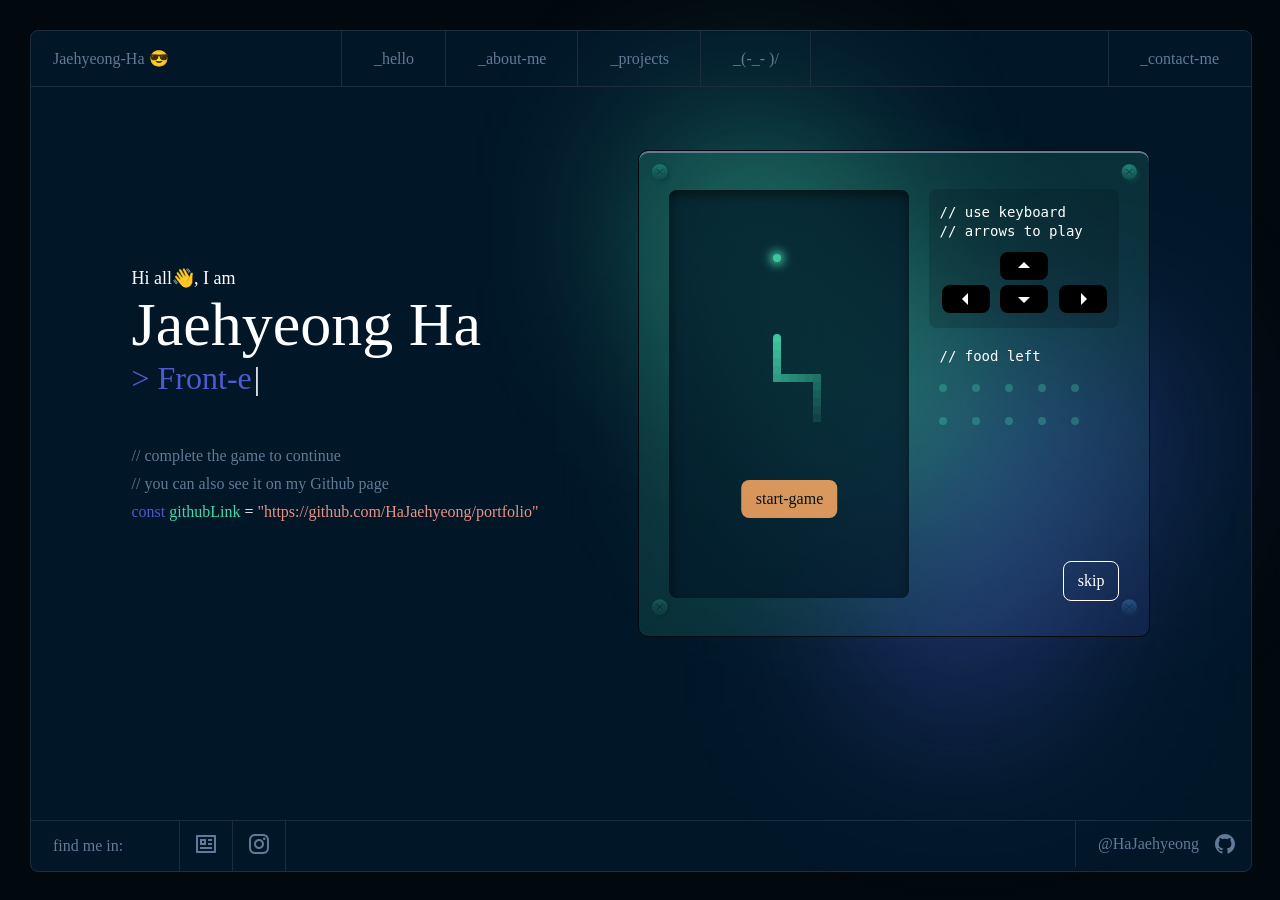
==== commit e45b0ecb: "Updates" ====
--- a/index.html
+++ b/index.html
@@ -1,4 +1,4 @@
-<!DOCTYPE html><html lang="ko"><head><meta charSet="utf-8"/><meta name="viewport" content="width=device-width, initial-scale=1"/><link rel="preload" href="https://hajaehyeong.github.io/_next/static/media/122c360d7fe6d395-s.p.woff2" as="font" crossorigin="" type="font/woff2"/><link rel="stylesheet" href="https://hajaehyeong.github.io/_next/static/css/d4edfdb72693e553.css" data-precedence="next"/><link rel="stylesheet" href="https://hajaehyeong.github.io/_next/static/css/9339217a503474b1.css" data-precedence="next"/><link rel="preload" as="script" fetchPriority="low" href="https://hajaehyeong.github.io/_next/static/chunks/webpack-456c97080c9111a2.js"/><script src="https://hajaehyeong.github.io/_next/static/chunks/4bd1b696-4f5de7106821f1b8.js" async=""></script><script src="https://hajaehyeong.github.io/_next/static/chunks/215-63b57ab8cc0953fc.js" async=""></script><script src="https://hajaehyeong.github.io/_next/static/chunks/main-app-67d432001a6635cf.js" async=""></script><script src="https://hajaehyeong.github.io/_next/static/chunks/3014691f-16a4b89a78c68fa6.js" async=""></script><script src="https://hajaehyeong.github.io/_next/static/chunks/231-c49a95ba292582e2.js" async=""></script><script src="https://hajaehyeong.github.io/_next/static/chunks/183-03a9f06dbe0aa561.js" async=""></script><script src="https://hajaehyeong.github.io/_next/static/chunks/751-658c4677cc34a184.js" async=""></script><script src="https://hajaehyeong.github.io/_next/static/chunks/app/layout-b8af354cea1cfa44.js" async=""></script><script src="https://hajaehyeong.github.io/_next/static/chunks/app/not-found-26860ab6f811508d.js" async=""></script><script src="https://hajaehyeong.github.io/_next/static/chunks/173-f6fbbd01886bf6b3.js" async=""></script><script src="https://hajaehyeong.github.io/_next/static/chunks/app/page-81484e907703c50c.js" async=""></script><meta name="next-size-adjust"/><title>Hajae&#x27;s Portfolio</title><meta name="description" content="first portfolio page"/><link rel="icon" href="/HaJaehyeong.github.io/favicon.ico" type="image/x-icon" sizes="369x369"/><script src="https://hajaehyeong.github.io/_next/static/chunks/polyfills-42372ed130431b0a.js" noModule=""></script></head><body class="__className_15172f"><div class="layout_page__rCnOA"><div class="layout_page__main__ogOcX"><div class="header_header__0GhDF"><div class="header_header__name__6B7h1">Jaehyeong-Ha 😎</div><div><svg viewBox="0 0 24 24" xmlns="http://www.w3.org/2000/svg" width="24" height="24" fill="currentColor" class="remixicon header-menu_header-menu__0LWcC"><path d="M3 4H21V6H3V4ZM3 11H21V13H3V11ZM3 18H21V20H3V18Z"></path></svg><div class="header-menu_pane__M1CBe "><div><a href="/HaJaehyeong.github.io"><div class="header-menu_pane__item__Z5D8b">_<!-- -->hello</div></a><a href="/HaJaehyeong.github.io/about"><div class="header-menu_pane__item__Z5D8b">_<!-- -->about-me</div></a><a href="/HaJaehyeong.github.io/projects"><div class="header-menu_pane__item__Z5D8b">_<!-- -->projects</div></a><a href="/HaJaehyeong.github.io/play"><div class="header-menu_pane__item__Z5D8b">_<!-- -->(-_- )/</div></a><a href="/HaJaehyeong.github.io/contact"><div class="header-menu_pane__item__Z5D8b">_contact-me</div></a></div><div><div class="footer_footer__y8UdJ"><div class="footer_footer__find-me__mfZMq">find me in: </div><div class="footer_footer__others__36FuV"><div class="footer_footer__social-links__gci_9"><a target="_blank" href="https://velog.io/@hajea305/posts"><div class="footer_footer__social-icon__LD451"><svg viewBox="0 0 24 24" xmlns="http://www.w3.org/2000/svg" width="24" height="24" fill="var(--secondary-gray)" class="remixicon social-media_social-media-wrapper__QzfxP"><path d="M2 4C2 3.44772 2.44772 3 3 3H21C21.5523 3 22 3.44772 22 4V20C22 20.5523 21.5523 21 21 21H3C2.44772 21 2 20.5523 2 20V4ZM4 5V19H20V5H4ZM6 7H12V13H6V7ZM8 9V11H10V9H8ZM14 9H18V7H14V9ZM18 13H14V11H18V13ZM6 15V17L18 17V15L6 15Z"></path></svg></div></a><a target="_blank" href="https://www.instagram.com/h__jaeee"><div class="footer_footer__social-icon__LD451"><svg viewBox="0 0 24 24" xmlns="http://www.w3.org/2000/svg" width="24" height="24" fill="var(--secondary-gray)" class="remixicon social-media_social-media-wrapper__QzfxP"><path d="M12.001 9C10.3436 9 9.00098 10.3431 9.00098 12C9.00098 13.6573 10.3441 15 12.001 15C13.6583 15 15.001 13.6569 15.001 12C15.001 10.3427 13.6579 9 12.001 9ZM12.001 7C14.7614 7 17.001 9.2371 17.001 12C17.001 14.7605 14.7639 17 12.001 17C9.24051 17 7.00098 14.7629 7.00098 12C7.00098 9.23953 9.23808 7 12.001 7ZM18.501 6.74915C18.501 7.43926 17.9402 7.99917 17.251 7.99917C16.5609 7.99917 16.001 7.4384 16.001 6.74915C16.001 6.0599 16.5617 5.5 17.251 5.5C17.9393 5.49913 18.501 6.0599 18.501 6.74915ZM12.001 4C9.5265 4 9.12318 4.00655 7.97227 4.0578C7.18815 4.09461 6.66253 4.20007 6.17416 4.38967C5.74016 4.55799 5.42709 4.75898 5.09352 5.09255C4.75867 5.4274 4.55804 5.73963 4.3904 6.17383C4.20036 6.66332 4.09493 7.18811 4.05878 7.97115C4.00703 9.0752 4.00098 9.46105 4.00098 12C4.00098 14.4745 4.00753 14.8778 4.05877 16.0286C4.0956 16.8124 4.2012 17.3388 4.39034 17.826C4.5591 18.2606 4.7605 18.5744 5.09246 18.9064C5.42863 19.2421 5.74179 19.4434 6.17187 19.6094C6.66619 19.8005 7.19148 19.9061 7.97212 19.9422C9.07618 19.9939 9.46203 20 12.001 20C14.4755 20 14.8788 19.9934 16.0296 19.9422C16.8117 19.9055 17.3385 19.7996 17.827 19.6106C18.2604 19.4423 18.5752 19.2402 18.9074 18.9085C19.2436 18.5718 19.4445 18.2594 19.6107 17.8283C19.8013 17.3358 19.9071 16.8098 19.9432 16.0289C19.9949 14.9248 20.001 14.5389 20.001 12C20.001 9.52552 19.9944 9.12221 19.9432 7.97137C19.9064 7.18906 19.8005 6.66149 19.6113 6.17318C19.4434 5.74038 19.2417 5.42635 18.9084 5.09255C18.573 4.75715 18.2616 4.55693 17.8271 4.38942C17.338 4.19954 16.8124 4.09396 16.0298 4.05781C14.9258 4.00605 14.5399 4 12.001 4ZM12.001 2C14.7176 2 15.0568 2.01 16.1235 2.06C17.1876 2.10917 17.9135 2.2775 18.551 2.525C19.2101 2.77917 19.7668 3.1225 20.3226 3.67833C20.8776 4.23417 21.221 4.7925 21.476 5.45C21.7226 6.08667 21.891 6.81333 21.941 7.8775C21.9885 8.94417 22.001 9.28333 22.001 12C22.001 14.7167 21.991 15.0558 21.941 16.1225C21.8918 17.1867 21.7226 17.9125 21.476 18.55C21.2218 19.2092 20.8776 19.7658 20.3226 20.3217C19.7668 20.8767 19.2076 21.22 18.551 21.475C17.9135 21.7217 17.1876 21.89 16.1235 21.94C15.0568 21.9875 14.7176 22 12.001 22C9.28431 22 8.94514 21.99 7.87848 21.94C6.81431 21.8908 6.08931 21.7217 5.45098 21.475C4.79264 21.2208 4.23514 20.8767 3.67931 20.3217C3.12348 19.7658 2.78098 19.2067 2.52598 18.55C2.27848 17.9125 2.11098 17.1867 2.06098 16.1225C2.01348 15.0558 2.00098 14.7167 2.00098 12C2.00098 9.28333 2.01098 8.94417 2.06098 7.8775C2.11014 6.8125 2.27848 6.0875 2.52598 5.45C2.78014 4.79167 3.12348 4.23417 3.67931 3.67833C4.23514 3.1225 4.79348 2.78 5.45098 2.525C6.08848 2.2775 6.81348 2.11 7.87848 2.06C8.94514 2.0125 9.28431 2 12.001 2Z"></path></svg></div></a></div><a target="_blank" href="https://github.com/HaJaehyeong"><div class="footer_footer__github__8rYMW"><span>@HaJaehyeong</span><svg viewBox="0 0 24 24" xmlns="http://www.w3.org/2000/svg" width="24" height="24" fill="var(--secondary-gray)" class="remixicon social-media_social-media-wrapper__QzfxP"><path d="M12.001 2C6.47598 2 2.00098 6.475 2.00098 12C2.00098 16.425 4.86348 20.1625 8.83848 21.4875C9.33848 21.575 9.52598 21.275 9.52598 21.0125C9.52598 20.775 9.51348 19.9875 9.51348 19.15C7.00098 19.6125 6.35098 18.5375 6.15098 17.975C6.03848 17.6875 5.55098 16.8 5.12598 16.5625C4.77598 16.375 4.27598 15.9125 5.11348 15.9C5.90098 15.8875 6.46348 16.625 6.65098 16.925C7.55098 18.4375 8.98848 18.0125 9.56348 17.75C9.65098 17.1 9.91348 16.6625 10.201 16.4125C7.97598 16.1625 5.65098 15.3 5.65098 11.475C5.65098 10.3875 6.03848 9.4875 6.67598 8.7875C6.57598 8.5375 6.22598 7.5125 6.77598 6.1375C6.77598 6.1375 7.61348 5.875 9.52598 7.1625C10.326 6.9375 11.176 6.825 12.026 6.825C12.876 6.825 13.726 6.9375 14.526 7.1625C16.4385 5.8625 17.276 6.1375 17.276 6.1375C17.826 7.5125 17.476 8.5375 17.376 8.7875C18.0135 9.4875 18.401 10.375 18.401 11.475C18.401 15.3125 16.0635 16.1625 13.8385 16.4125C14.201 16.725 14.5135 17.325 14.5135 18.2625C14.5135 19.6 14.501 20.675 14.501 21.0125C14.501 21.275 14.6885 21.5875 15.1885 21.4875C19.259 20.1133 21.9999 16.2963 22.001 12C22.001 6.475 17.526 2 12.001 2Z"></path></svg></div></a></div></div></div></div></div></div><div class="layout_page__main__body__6ZwYG"><div class="page_main__akH3E"><div class="page_blur__YXJyz"><div class="page_blur__item-1__cXXwl page_blur__green__QjQKs"></div><div class="page_blur__item-2__pKTgv page_blur__green__QjQKs"></div><div class="page_blur__item-3__iJ3hX page_blur__blue__PsHbD"></div><div class="page_blur__item-4__QQ5_1 page_blur__blue__PsHbD"></div></div><div class="page_whoami__ijWoe"><p class="page_whoami__hello__nPfze">Hi all👋, I am</p><h1 class="page_whoami__name__slZ_D">Jaehyeong Ha</h1><h2 class="page_whoami__job__zJlLW">&gt; <span></span><span style="display:inline-block;margin-left:2px;width:10px;animation:cursorBlink 1s infinite;font-weight:500;color:var(--secondary-white)">|</span></h2><label class="page_comment__uOil6">// complete the game to continue</label><label class="page_comment__uOil6">// you can also see it on my Github page</label><div class="page_code__or3F2"><label>const</label><label class="page_code__valiable__bg6Y2"> githubLink</label><label class="page_code__equal__FXMQi"> = </label><a href="https://github.com/HaJaehyeong/portfolio" target="_blank"><label class="page_code__value__e5Gj4">&quot;https://github.com/HaJaehyeong/portfolio&quot;</label></a></div></div><div class="page_game-box__EgKfS"><img alt="boltUpLeft" loading="lazy" width="25" height="25" decoding="async" data-nimg="1" class="page_bolt-up-left__xo8Xm" style="color:transparent" src="https://hajaehyeong.github.io//_next/static/media/bolt-up-left.4199c50e.png"/><img alt="boltUpRight" loading="lazy" width="25" height="25" decoding="async" data-nimg="1" class="page_bolt-up-right__eiMnx" style="color:transparent" src="https://hajaehyeong.github.io//_next/static/media/bolt-up-right.0309a92a.png"/><img alt="boltDownLeft" loading="lazy" width="25" height="25" decoding="async" data-nimg="1" class="page_bolt-down-left__rGvSm" style="color:transparent" src="https://hajaehyeong.github.io//_next/static/media/bolt-down-left.e2ae0758.png"/><img alt="boltDonwRight" loading="lazy" width="25" height="25" decoding="async" data-nimg="1" class="page_bolt-down-right__in0Ub" style="color:transparent" src="https://hajaehyeong.github.io//_next/static/media/bolt-down-right.dfe515df.png"/><div class="snake-game_game-box-wrapper__Nsu1o"><div class="snake-game_game-box__YYf2x"><div class="snake-game_cell__6jhCt  
+<!DOCTYPE html><html lang="ko"><head><meta charSet="utf-8"/><meta name="viewport" content="width=device-width, initial-scale=1"/><link rel="preload" href="https://hajaehyeong.github.io/_next/static/media/122c360d7fe6d395-s.p.woff2" as="font" crossorigin="" type="font/woff2"/><link rel="stylesheet" href="https://hajaehyeong.github.io/_next/static/css/d4edfdb72693e553.css" data-precedence="next"/><link rel="stylesheet" href="https://hajaehyeong.github.io/_next/static/css/a328c7fe5ac82e3b.css" data-precedence="next"/><link rel="preload" as="script" fetchPriority="low" href="https://hajaehyeong.github.io/_next/static/chunks/webpack-456c97080c9111a2.js"/><script src="https://hajaehyeong.github.io/_next/static/chunks/4bd1b696-4f5de7106821f1b8.js" async=""></script><script src="https://hajaehyeong.github.io/_next/static/chunks/215-63b57ab8cc0953fc.js" async=""></script><script src="https://hajaehyeong.github.io/_next/static/chunks/main-app-67d432001a6635cf.js" async=""></script><script src="https://hajaehyeong.github.io/_next/static/chunks/3014691f-16a4b89a78c68fa6.js" async=""></script><script src="https://hajaehyeong.github.io/_next/static/chunks/231-c49a95ba292582e2.js" async=""></script><script src="https://hajaehyeong.github.io/_next/static/chunks/183-03a9f06dbe0aa561.js" async=""></script><script src="https://hajaehyeong.github.io/_next/static/chunks/751-658c4677cc34a184.js" async=""></script><script src="https://hajaehyeong.github.io/_next/static/chunks/app/layout-b8af354cea1cfa44.js" async=""></script><script src="https://hajaehyeong.github.io/_next/static/chunks/app/not-found-26860ab6f811508d.js" async=""></script><script src="https://hajaehyeong.github.io/_next/static/chunks/173-f6fbbd01886bf6b3.js" async=""></script><script src="https://hajaehyeong.github.io/_next/static/chunks/app/page-09a01140b8711454.js" async=""></script><meta name="next-size-adjust"/><title>Hajae&#x27;s Portfolio</title><meta name="description" content="first portfolio page"/><link rel="icon" href="/HaJaehyeong.github.io/favicon.ico" type="image/x-icon" sizes="369x369"/><script src="https://hajaehyeong.github.io/_next/static/chunks/polyfills-42372ed130431b0a.js" noModule=""></script></head><body class="__className_15172f"><div class="layout_page__rCnOA"><div class="layout_page__main__ogOcX"><div class="header_header__0GhDF"><div class="header_header__name__6B7h1">Jaehyeong-Ha 😎</div><div><svg viewBox="0 0 24 24" xmlns="http://www.w3.org/2000/svg" width="24" height="24" fill="currentColor" class="remixicon header-menu_header-menu__0LWcC"><path d="M3 4H21V6H3V4ZM3 11H21V13H3V11ZM3 18H21V20H3V18Z"></path></svg><div class="header-menu_pane__M1CBe "><div><a href="/HaJaehyeong.github.io"><div class="header-menu_pane__item__Z5D8b">_<!-- -->hello</div></a><a href="/HaJaehyeong.github.io/about"><div class="header-menu_pane__item__Z5D8b">_<!-- -->about-me</div></a><a href="/HaJaehyeong.github.io/projects"><div class="header-menu_pane__item__Z5D8b">_<!-- -->projects</div></a><a href="/HaJaehyeong.github.io/play"><div class="header-menu_pane__item__Z5D8b">_<!-- -->(-_- )/</div></a><a href="/HaJaehyeong.github.io/contact"><div class="header-menu_pane__item__Z5D8b">_contact-me</div></a></div><div><div class="footer_footer__y8UdJ"><div class="footer_footer__find-me__mfZMq">find me in: </div><div class="footer_footer__others__36FuV"><div class="footer_footer__social-links__gci_9"><a target="_blank" href="https://velog.io/@hajea305/posts"><div class="footer_footer__social-icon__LD451"><svg viewBox="0 0 24 24" xmlns="http://www.w3.org/2000/svg" width="24" height="24" fill="var(--secondary-gray)" class="remixicon social-media_social-media-wrapper__QzfxP"><path d="M2 4C2 3.44772 2.44772 3 3 3H21C21.5523 3 22 3.44772 22 4V20C22 20.5523 21.5523 21 21 21H3C2.44772 21 2 20.5523 2 20V4ZM4 5V19H20V5H4ZM6 7H12V13H6V7ZM8 9V11H10V9H8ZM14 9H18V7H14V9ZM18 13H14V11H18V13ZM6 15V17L18 17V15L6 15Z"></path></svg></div></a><a target="_blank" href="https://www.instagram.com/h__jaeee"><div class="footer_footer__social-icon__LD451"><svg viewBox="0 0 24 24" xmlns="http://www.w3.org/2000/svg" width="24" height="24" fill="var(--secondary-gray)" class="remixicon social-media_social-media-wrapper__QzfxP"><path d="M12.001 9C10.3436 9 9.00098 10.3431 9.00098 12C9.00098 13.6573 10.3441 15 12.001 15C13.6583 15 15.001 13.6569 15.001 12C15.001 10.3427 13.6579 9 12.001 9ZM12.001 7C14.7614 7 17.001 9.2371 17.001 12C17.001 14.7605 14.7639 17 12.001 17C9.24051 17 7.00098 14.7629 7.00098 12C7.00098 9.23953 9.23808 7 12.001 7ZM18.501 6.74915C18.501 7.43926 17.9402 7.99917 17.251 7.99917C16.5609 7.99917 16.001 7.4384 16.001 6.74915C16.001 6.0599 16.5617 5.5 17.251 5.5C17.9393 5.49913 18.501 6.0599 18.501 6.74915ZM12.001 4C9.5265 4 9.12318 4.00655 7.97227 4.0578C7.18815 4.09461 6.66253 4.20007 6.17416 4.38967C5.74016 4.55799 5.42709 4.75898 5.09352 5.09255C4.75867 5.4274 4.55804 5.73963 4.3904 6.17383C4.20036 6.66332 4.09493 7.18811 4.05878 7.97115C4.00703 9.0752 4.00098 9.46105 4.00098 12C4.00098 14.4745 4.00753 14.8778 4.05877 16.0286C4.0956 16.8124 4.2012 17.3388 4.39034 17.826C4.5591 18.2606 4.7605 18.5744 5.09246 18.9064C5.42863 19.2421 5.74179 19.4434 6.17187 19.6094C6.66619 19.8005 7.19148 19.9061 7.97212 19.9422C9.07618 19.9939 9.46203 20 12.001 20C14.4755 20 14.8788 19.9934 16.0296 19.9422C16.8117 19.9055 17.3385 19.7996 17.827 19.6106C18.2604 19.4423 18.5752 19.2402 18.9074 18.9085C19.2436 18.5718 19.4445 18.2594 19.6107 17.8283C19.8013 17.3358 19.9071 16.8098 19.9432 16.0289C19.9949 14.9248 20.001 14.5389 20.001 12C20.001 9.52552 19.9944 9.12221 19.9432 7.97137C19.9064 7.18906 19.8005 6.66149 19.6113 6.17318C19.4434 5.74038 19.2417 5.42635 18.9084 5.09255C18.573 4.75715 18.2616 4.55693 17.8271 4.38942C17.338 4.19954 16.8124 4.09396 16.0298 4.05781C14.9258 4.00605 14.5399 4 12.001 4ZM12.001 2C14.7176 2 15.0568 2.01 16.1235 2.06C17.1876 2.10917 17.9135 2.2775 18.551 2.525C19.2101 2.77917 19.7668 3.1225 20.3226 3.67833C20.8776 4.23417 21.221 4.7925 21.476 5.45C21.7226 6.08667 21.891 6.81333 21.941 7.8775C21.9885 8.94417 22.001 9.28333 22.001 12C22.001 14.7167 21.991 15.0558 21.941 16.1225C21.8918 17.1867 21.7226 17.9125 21.476 18.55C21.2218 19.2092 20.8776 19.7658 20.3226 20.3217C19.7668 20.8767 19.2076 21.22 18.551 21.475C17.9135 21.7217 17.1876 21.89 16.1235 21.94C15.0568 21.9875 14.7176 22 12.001 22C9.28431 22 8.94514 21.99 7.87848 21.94C6.81431 21.8908 6.08931 21.7217 5.45098 21.475C4.79264 21.2208 4.23514 20.8767 3.67931 20.3217C3.12348 19.7658 2.78098 19.2067 2.52598 18.55C2.27848 17.9125 2.11098 17.1867 2.06098 16.1225C2.01348 15.0558 2.00098 14.7167 2.00098 12C2.00098 9.28333 2.01098 8.94417 2.06098 7.8775C2.11014 6.8125 2.27848 6.0875 2.52598 5.45C2.78014 4.79167 3.12348 4.23417 3.67931 3.67833C4.23514 3.1225 4.79348 2.78 5.45098 2.525C6.08848 2.2775 6.81348 2.11 7.87848 2.06C8.94514 2.0125 9.28431 2 12.001 2Z"></path></svg></div></a></div><a target="_blank" href="https://github.com/HaJaehyeong"><div class="footer_footer__github__8rYMW"><span>@HaJaehyeong</span><svg viewBox="0 0 24 24" xmlns="http://www.w3.org/2000/svg" width="24" height="24" fill="var(--secondary-gray)" class="remixicon social-media_social-media-wrapper__QzfxP"><path d="M12.001 2C6.47598 2 2.00098 6.475 2.00098 12C2.00098 16.425 4.86348 20.1625 8.83848 21.4875C9.33848 21.575 9.52598 21.275 9.52598 21.0125C9.52598 20.775 9.51348 19.9875 9.51348 19.15C7.00098 19.6125 6.35098 18.5375 6.15098 17.975C6.03848 17.6875 5.55098 16.8 5.12598 16.5625C4.77598 16.375 4.27598 15.9125 5.11348 15.9C5.90098 15.8875 6.46348 16.625 6.65098 16.925C7.55098 18.4375 8.98848 18.0125 9.56348 17.75C9.65098 17.1 9.91348 16.6625 10.201 16.4125C7.97598 16.1625 5.65098 15.3 5.65098 11.475C5.65098 10.3875 6.03848 9.4875 6.67598 8.7875C6.57598 8.5375 6.22598 7.5125 6.77598 6.1375C6.77598 6.1375 7.61348 5.875 9.52598 7.1625C10.326 6.9375 11.176 6.825 12.026 6.825C12.876 6.825 13.726 6.9375 14.526 7.1625C16.4385 5.8625 17.276 6.1375 17.276 6.1375C17.826 7.5125 17.476 8.5375 17.376 8.7875C18.0135 9.4875 18.401 10.375 18.401 11.475C18.401 15.3125 16.0635 16.1625 13.8385 16.4125C14.201 16.725 14.5135 17.325 14.5135 18.2625C14.5135 19.6 14.501 20.675 14.501 21.0125C14.501 21.275 14.6885 21.5875 15.1885 21.4875C19.259 20.1133 21.9999 16.2963 22.001 12C22.001 6.475 17.526 2 12.001 2Z"></path></svg></div></a></div></div></div></div></div></div><div class="layout_page__main__body__6ZwYG"><div class="page_main__akH3E"><div class="page_blur__YXJyz"><div class="page_blur__item-1__cXXwl page_blur__green__QjQKs"></div><div class="page_blur__item-2__pKTgv page_blur__green__QjQKs"></div><div class="page_blur__item-3__iJ3hX page_blur__blue__PsHbD"></div><div class="page_blur__item-4__QQ5_1 page_blur__blue__PsHbD"></div></div><div class="page_whoami__ijWoe"><p class="page_whoami__hello__nPfze">Hi all👋, I am</p><h1 class="page_whoami__name__slZ_D">Jaehyeong Ha</h1><h2 class="page_whoami__job__zJlLW">&gt; <span></span><span style="display:inline-block;margin-left:2px;width:10px;animation:cursorBlink 1s infinite;font-weight:500;color:var(--secondary-white)">|</span></h2><label class="page_comment__uOil6">// complete the game to continue</label><label class="page_comment__uOil6">// you can also see it on my Github page</label><div class="page_code__or3F2"><label>const</label><label class="page_code__valiable__bg6Y2"> githubLink</label><label class="page_code__equal__FXMQi"> = </label><a href="https://github.com/HaJaehyeong/portfolio" target="_blank"><label class="page_code__value__e5Gj4">&quot;https://github.com/HaJaehyeong/portfolio&quot;</label></a></div></div><div class="page_game-box__EgKfS"><img alt="boltUpLeft" loading="lazy" width="25" height="25" decoding="async" data-nimg="1" class="page_bolt-up-left__xo8Xm" style="color:transparent" src="https://hajaehyeong.github.io/_next/static/media/bolt-up-left.4199c50e.png"/><img alt="boltUpRight" loading="lazy" width="25" height="25" decoding="async" data-nimg="1" class="page_bolt-up-right__eiMnx" style="color:transparent" src="https://hajaehyeong.github.io/_next/static/media/bolt-up-right.0309a92a.png"/><img alt="boltDownLeft" loading="lazy" width="25" height="25" decoding="async" data-nimg="1" class="page_bolt-down-left__rGvSm" style="color:transparent" src="https://hajaehyeong.github.io/_next/static/media/bolt-down-left.e2ae0758.png"/><img alt="boltDonwRight" loading="lazy" width="25" height="25" decoding="async" data-nimg="1" class="page_bolt-down-right__in0Ub" style="color:transparent" src="https://hajaehyeong.github.io/_next/static/media/bolt-down-right.dfe515df.png"/><div class="snake-game_game-box-wrapper__Nsu1o"><div class="snake-game_game-box__YYf2x"><div class="snake-game_cell__6jhCt  
              
             
              
@@ -9178,4 +9178,4 @@
              
              
              
-            " style="opacity:1"></div><div class="snake-game_start-game-button__iej33"><button class="cta-button_cta-button__0QbWB cta-button_primary__OBSZK" type="button">start-game</button></div></div><div class="snake-game_game-status-wrapper__ejL6C"><div class="snake-game_manual__dOQ4q"><div class="snake-game_keypad-wrapper__05foz"><code>// use keyboard</code><code>// arrows to play</code><div class="snake-game_keypad__ATDmU"><div><svg viewBox="0 0 24 24" xmlns="http://www.w3.org/2000/svg" width="24" height="24" fill="currentColor" class="remixicon "><path d="M12 8L18 14H6L12 8Z"></path></svg></div><div><svg viewBox="0 0 24 24" xmlns="http://www.w3.org/2000/svg" width="24" height="24" fill="currentColor" class="remixicon "><path d="M8 12L14 6V18L8 12Z"></path></svg><svg viewBox="0 0 24 24" xmlns="http://www.w3.org/2000/svg" width="24" height="24" fill="currentColor" class="remixicon "><path d="M12 16L6 10H18L12 16Z"></path></svg><svg viewBox="0 0 24 24" xmlns="http://www.w3.org/2000/svg" width="24" height="24" fill="currentColor" class="remixicon "><path d="M16 12L10 18V6L16 12Z"></path></svg></div></div></div><div class="snake-game_foods-wrapper__Ya5ad"><code>// food left</code><div class="snake-game_foods__8d5NR"><div class="snake-game_food-score__m93_i "></div><div class="snake-game_food-score__m93_i "></div><div class="snake-game_food-score__m93_i "></div><div class="snake-game_food-score__m93_i "></div><div class="snake-game_food-score__m93_i "></div><div class="snake-game_food-score__m93_i "></div><div class="snake-game_food-score__m93_i "></div><div class="snake-game_food-score__m93_i "></div><div class="snake-game_food-score__m93_i "></div><div class="snake-game_food-score__m93_i "></div></div></div></div><div class="snake-game_skip__XRMmR"><button class="cta-button_cta-button__0QbWB cta-button_ghost__Ju2jS" type="button">skip</button></div></div></div></div></div></div></div></div><script src="https://hajaehyeong.github.io/_next/static/chunks/webpack-456c97080c9111a2.js" async=""></script><script>(self.__next_f=self.__next_f||[]).push([0])</script><script>self.__next_f.push([1,"4:\"$Sreact.fragment\"\n5:I[2634,[\"665\",\"static/chunks/3014691f-16a4b89a78c68fa6.js\",\"231\",\"static/chunks/231-c49a95ba292582e2.js\",\"183\",\"static/chunks/183-03a9f06dbe0aa561.js\",\"751\",\"static/chunks/751-658c4677cc34a184.js\",\"185\",\"static/chunks/app/layout-b8af354cea1cfa44.js\"],\"default\"]\n6:I[5801,[\"665\",\"static/chunks/3014691f-16a4b89a78c68fa6.js\",\"231\",\"static/chunks/231-c49a95ba292582e2.js\",\"183\",\"static/chunks/183-03a9f06dbe0aa561.js\",\"751\",\"static/chunks/751-658c4677cc34a184.js\",\"185\",\"static/chunks/app/layout-b8af354cea1cfa44.js\"],\"default\"]\n7:I[9275,[],\"\"]\n8:I[1343,[],\"\"]\na:I[231,[\"231\",\"static/chunks/231-c49a95ba292582e2.js\",\"160\",\"static/chunks/app/not-found-26860ab6f811508d.js\"],\"\"]\nb:I[4751,[\"665\",\"static/chunks/3014691f-16a4b89a78c68fa6.js\",\"231\",\"static/chunks/231-c49a95ba292582e2.js\",\"183\",\"static/chunks/183-03a9f06dbe0aa561.js\",\"751\",\"static/chunks/751-658c4677cc34a184.js\",\"185\",\"static/chunks/app/layout-b8af354cea1cfa44.js\"],\"default\"]\nc:I[3881,[\"665\",\"static/chunks/3014691f-16a4b89a78c68fa6.js\",\"173\",\"static/chunks/173-f6fbbd01886bf6b3.js\",\"931\",\"static/chunks/app/page-81484e907703c50c.js\"],\"default\"]\nd:I[8173,[\"665\",\"static/chunks/3014691f-16a4b89a78c68fa6.js\",\"173\",\"static/chunks/173-f6fbbd01886bf6b3.js\",\"931\",\"static/chunks/app/page-81484e907703c50c.js\"],\"Image\"]\ne:I[5520,[\"665\",\"static/chunks/3014691f-16a4b89a78c68fa6.js\",\"173\",\"static/chunks/173-f6fbbd01886bf6b3.js\",\"931\",\"static/chunks/app/page-81484e907703c50c.js\"],\"default\"]\nf:I[3120,[],\"OutletBoundary\"]\n11:I[3120,[],\"MetadataBoundary\"]\n13:I[3120,[],\"ViewportBoundary\"]\n15:I[6130,[],\"\"]\n1:HL[\"https://hajaehyeong.github.io/_next/static/media/122c360d7fe6d395-s.p.woff2\",\"font\",{\"crossOrigin\":\"\",\"type\":\"font/woff2\"}]\n2:HL[\"https://hajaehyeong.github.io/_next/static/css/d4edfdb72693e553.css\",\"style\"]\n3:HL[\"https://hajaehyeong.github.io/_next/static/css/9339217a503474b1.css\",\"style\"]\n9:T426,M12 2C17.5228 2 22 6.47715 22 12C22 12.7266 21.9225 13.4351 21.7753 14.1177L19.9931 12.3355C19.9977 12.2242 20 12.1124 20 12C20 7.58172 16.4183 4 12 4C7.58172 4 "])</script><script>self.__next_f.push([1,"4 7.58172 4 12C4 16.4183 7.58172 20 12 20C13.3023 20 14.5319 19.6888 15.6186 19.1368C15.7735 19.3828 15.958 19.6149 16.1716 19.8284C16.4739 20.1307 16.8125 20.3745 17.1734 20.5598C15.6642 21.4737 13.8936 22 12 22C6.47715 22 2 17.5228 2 12C2 6.47715 6.47715 2 12 2ZM19 14.1716L20.4142 15.5858C21.1953 16.3668 21.1953 17.6332 20.4142 18.4142C19.6332 19.1953 18.3668 19.1953 17.5858 18.4142C16.8402 17.6687 16.8064 16.481 17.4841 15.6952L17.5858 15.5858L19 14.1716ZM12 15C13.4664 15 14.7853 15.6312 15.6999 16.6368L14.7549 17.4961C13.965 17.1825 13.018 17 12 17C10.982 17 10.035 17.1825 9.24506 17.4961L8.30009 16.6368C9.21468 15.6312 10.5336 15 12 15ZM8.5 10C9.32843 10 10 10.6716 10 11.5C10 12.3284 9.32843 13 8.5 13C7.67157 13 7 12.3284 7 11.5C7 10.6716 7.67157 10 8.5 10ZM15.5 10C16.3284 10 17 10.6716 17 11.5C17 12.3284 16.3284 13 15.5 13C14.6716 13 14 12.3284 14 11.5C14 10.6716 14.6716 10 15.5 10Z"])</script><script>self.__next_f.push([1,"0:{\"P\":null,\"b\":\"XMoaQFLj7DbbxajBH5gWl\",\"p\":\"https://hajaehyeong.github.io\",\"c\":[\"\",\"\"],\"i\":false,\"f\":[[[\"\",{\"children\":[\"__PAGE__\",{}]},\"$undefined\",\"$undefined\",true],[\"\",[\"$\",\"$4\",\"c\",{\"children\":[[[\"$\",\"link\",\"0\",{\"rel\":\"stylesheet\",\"href\":\"https://hajaehyeong.github.io/_next/static/css/d4edfdb72693e553.css\",\"precedence\":\"next\",\"crossOrigin\":\"$undefined\",\"nonce\":\"$undefined\"}],[\"$\",\"link\",\"1\",{\"rel\":\"stylesheet\",\"href\":\"https://hajaehyeong.github.io/_next/static/css/9339217a503474b1.css\",\"precedence\":\"next\",\"crossOrigin\":\"$undefined\",\"nonce\":\"$undefined\"}]],[\"$\",\"html\",null,{\"lang\":\"ko\",\"children\":[\"$\",\"body\",null,{\"className\":\"__className_15172f\",\"children\":[\"$\",\"div\",null,{\"className\":\"layout_page__rCnOA\",\"children\":[\"$\",\"div\",null,{\"className\":\"layout_page__main__ogOcX\",\"children\":[[\"$\",\"$L5\",null,{\"name\":\"Jaehyeong-Ha 😎\"}],[\"$\",\"div\",null,{\"className\":\"layout_page__main__body__6ZwYG\",\"children\":[\"$\",\"$L6\",null,{\"children\":[\"$\",\"$L7\",null,{\"parallelRouterKey\":\"children\",\"segmentPath\":[\"children\"],\"error\":\"$undefined\",\"errorStyles\":\"$undefined\",\"errorScripts\":\"$undefined\",\"template\":[\"$\",\"$L8\",null,{}],\"templateStyles\":\"$undefined\",\"templateScripts\":\"$undefined\",\"notFound\":[\"$\",\"div\",null,{\"style\":{\"display\":\"flex\",\"flexDirection\":\"column\",\"alignItems\":\"center\",\"gap\":\"20px\"},\"children\":[[\"$\",\"svg\",null,{\"viewBox\":\"0 0 24 24\",\"xmlns\":\"http://www.w3.org/2000/svg\",\"width\":42,\"height\":42,\"fill\":\"currentColor\",\"className\":\"remixicon \",\"children\":[\"$\",\"path\",null,{\"d\":\"$9\"}]}],[\"$\",\"span\",null,{\"style\":{\"fontSize\":\"32px\",\"fontWeight\":\"600\"},\"children\":\"404 Not Found\"}],[\"$\",\"span\",null,{\"children\":\"Could not find requested resource\"}],[\"$\",\"$La\",null,{\"href\":\"/\",\"children\":[\"$\",\"button\",null,{\"className\":\"cta-button_cta-button__0QbWB cta-button_default__jXnCc\",\"onClick\":\"$undefined\",\"type\":\"button\",\"children\":\"return-home\"}]}]]}],\"notFoundStyles\":[]}]}]}],[\"$\",\"$Lb\",null,{}]]}]}]}]}]]}],{\"children\":[\"__PAGE__\",[\"$\",\"$4\",\"c\",{\"children\":[[\"$\",\"div\",null,{\"className\":\"page_main__akH3E\",\"children\":[[\"$\",\"div\",null,{\"className\":\"page_blur__YXJyz\",\"children\":[[\"$\",\"div\",null,{\"className\":\"page_blur__item-1__cXXwl page_blur__green__QjQKs\"}],[\"$\",\"div\",null,{\"className\":\"page_blur__item-2__pKTgv page_blur__green__QjQKs\"}],[\"$\",\"div\",null,{\"className\":\"page_blur__item-3__iJ3hX page_blur__blue__PsHbD\"}],[\"$\",\"div\",null,{\"className\":\"page_blur__item-4__QQ5_1 page_blur__blue__PsHbD\"}]]}],[\"$\",\"div\",null,{\"className\":\"page_whoami__ijWoe\",\"children\":[[\"$\",\"p\",null,{\"className\":\"page_whoami__hello__nPfze\",\"children\":\"Hi all👋, I am\"}],[\"$\",\"h1\",null,{\"className\":\"page_whoami__name__slZ_D\",\"children\":\"Jaehyeong Ha\"}],[\"$\",\"h2\",null,{\"className\":\"page_whoami__job__zJlLW\",\"children\":[\"\u003e \",[\"$\",\"$Lc\",null,{}]]}],[\"$\",\"label\",null,{\"className\":\"page_comment__uOil6\",\"children\":\"// complete the game to continue\"}],[\"$\",\"label\",null,{\"className\":\"page_comment__uOil6\",\"children\":\"// you can also see it on my Github page\"}],[\"$\",\"div\",null,{\"className\":\"page_code__or3F2\",\"children\":[[\"$\",\"label\",null,{\"children\":\"const\"}],[\"$\",\"label\",null,{\"className\":\"page_code__valiable__bg6Y2\",\"children\":\" githubLink\"}],[\"$\",\"label\",null,{\"className\":\"page_code__equal__FXMQi\",\"children\":\" = \"}],[\"$\",\"a\",null,{\"href\":\"https://github.com/HaJaehyeong/portfolio\",\"target\":\"_blank\",\"children\":[\"$\",\"label\",null,{\"className\":\"page_code__value__e5Gj4\",\"children\":\"\\\"https://github.com/HaJaehyeong/portfolio\\\"\"}]}]]}]]}],[\"$\",\"div\",null,{\"className\":\"page_game-box__EgKfS\",\"children\":[[\"$\",\"$Ld\",null,{\"className\":\"page_bolt-up-left__xo8Xm\",\"src\":\"https://hajaehyeong.github.io//_next/static/media/bolt-up-left.4199c50e.png\",\"width\":25,\"height\":25,\"alt\":\"boltUpLeft\"}],[\"$\",\"$Ld\",null,{\"className\":\"page_bolt-up-right__eiMnx\",\"src\":\"https://hajaehyeong.github.io//_next/static/media/bolt-up-right.0309a92a.png\",\"width\":25,\"height\":25,\"alt\":\"boltUpRight\"}],[\"$\",\"$Ld\",null,{\"className\":\"page_bolt-down-left__rGvSm\",\"src\":\"https://hajaehyeong.github.io//_next/static/media/bolt-down-left.e2ae0758.png\",\"width\":25,\"height\":25,\"alt\":\"boltDownLeft\"}],[\"$\",\"$Ld\",null,{\"className\":\"page_bolt-down-right__in0Ub\",\"src\":\"https://hajaehyeong.github.io//_next/static/media/bolt-down-right.dfe515df.png\",\"width\":25,\"height\":25,\"alt\":\"boltDonwRight\"}],[\"$\",\"$Le\",null,{}]]}]]}],null,[\"$\",\"$Lf\",null,{\"children\":\"$L10\"}]]}],{},null]},null],[\"$\",\"$4\",\"h\",{\"children\":[null,[\"$\",\"$4\",\"v_RQxHRemR31SJHL8_i0J\",{\"children\":[[\"$\",\"$L11\",null,{\"children\":\"$L12\"}],[\"$\",\"$L13\",null,{\"children\":\"$L14\"}],[\"$\",\"meta\",null,{\"name\":\"next-size-adjust\"}]]}]]}]]],\"m\":\"$undefined\",\"G\":[\"$15\",\"$undefined\"],\"s\":false,\"S\":true}\n"])</script><script>self.__next_f.push([1,"14:[[\"$\",\"meta\",\"0\",{\"name\":\"viewport\",\"content\":\"width=device-width, initial-scale=1\"}]]\n12:[[\"$\",\"meta\",\"0\",{\"charSet\":\"utf-8\"}],[\"$\",\"title\",\"1\",{\"children\":\"Hajae's Portfolio\"}],[\"$\",\"meta\",\"2\",{\"name\":\"description\",\"content\":\"first portfolio page\"}],[\"$\",\"link\",\"3\",{\"rel\":\"icon\",\"href\":\"/HaJaehyeong.github.io/favicon.ico\",\"type\":\"image/x-icon\",\"sizes\":\"369x369\"}]]\n"])</script><script>self.__next_f.push([1,"10:null\n"])</script></body></html>+            " style="opacity:1"></div><div class="snake-game_start-game-button__iej33"><button class="cta-button_cta-button__0QbWB cta-button_primary__OBSZK" type="button">start-game</button></div></div><div class="snake-game_game-status-wrapper__ejL6C"><div class="snake-game_manual__dOQ4q"><div class="snake-game_keypad-wrapper__05foz"><code>// use keyboard</code><code>// arrows to play</code><div class="snake-game_keypad__ATDmU"><div><svg viewBox="0 0 24 24" xmlns="http://www.w3.org/2000/svg" width="24" height="24" fill="currentColor" class="remixicon "><path d="M12 8L18 14H6L12 8Z"></path></svg></div><div><svg viewBox="0 0 24 24" xmlns="http://www.w3.org/2000/svg" width="24" height="24" fill="currentColor" class="remixicon "><path d="M8 12L14 6V18L8 12Z"></path></svg><svg viewBox="0 0 24 24" xmlns="http://www.w3.org/2000/svg" width="24" height="24" fill="currentColor" class="remixicon "><path d="M12 16L6 10H18L12 16Z"></path></svg><svg viewBox="0 0 24 24" xmlns="http://www.w3.org/2000/svg" width="24" height="24" fill="currentColor" class="remixicon "><path d="M16 12L10 18V6L16 12Z"></path></svg></div></div></div><div class="snake-game_foods-wrapper__Ya5ad"><code>// food left</code><div class="snake-game_foods__8d5NR"><div class="snake-game_food-score__m93_i "></div><div class="snake-game_food-score__m93_i "></div><div class="snake-game_food-score__m93_i "></div><div class="snake-game_food-score__m93_i "></div><div class="snake-game_food-score__m93_i "></div><div class="snake-game_food-score__m93_i "></div><div class="snake-game_food-score__m93_i "></div><div class="snake-game_food-score__m93_i "></div><div class="snake-game_food-score__m93_i "></div><div class="snake-game_food-score__m93_i "></div></div></div></div><div class="snake-game_skip__XRMmR"><button class="cta-button_cta-button__0QbWB cta-button_ghost__Ju2jS" type="button">skip</button></div></div></div></div></div></div></div></div><script src="https://hajaehyeong.github.io/_next/static/chunks/webpack-456c97080c9111a2.js" async=""></script><script>(self.__next_f=self.__next_f||[]).push([0])</script><script>self.__next_f.push([1,"4:\"$Sreact.fragment\"\n5:I[2634,[\"665\",\"static/chunks/3014691f-16a4b89a78c68fa6.js\",\"231\",\"static/chunks/231-c49a95ba292582e2.js\",\"183\",\"static/chunks/183-03a9f06dbe0aa561.js\",\"751\",\"static/chunks/751-658c4677cc34a184.js\",\"185\",\"static/chunks/app/layout-b8af354cea1cfa44.js\"],\"default\"]\n6:I[5801,[\"665\",\"static/chunks/3014691f-16a4b89a78c68fa6.js\",\"231\",\"static/chunks/231-c49a95ba292582e2.js\",\"183\",\"static/chunks/183-03a9f06dbe0aa561.js\",\"751\",\"static/chunks/751-658c4677cc34a184.js\",\"185\",\"static/chunks/app/layout-b8af354cea1cfa44.js\"],\"default\"]\n7:I[9275,[],\"\"]\n8:I[1343,[],\"\"]\na:I[231,[\"231\",\"static/chunks/231-c49a95ba292582e2.js\",\"160\",\"static/chunks/app/not-found-26860ab6f811508d.js\"],\"\"]\nb:I[4751,[\"665\",\"static/chunks/3014691f-16a4b89a78c68fa6.js\",\"231\",\"static/chunks/231-c49a95ba292582e2.js\",\"183\",\"static/chunks/183-03a9f06dbe0aa561.js\",\"751\",\"static/chunks/751-658c4677cc34a184.js\",\"185\",\"static/chunks/app/layout-b8af354cea1cfa44.js\"],\"default\"]\nc:I[3881,[\"665\",\"static/chunks/3014691f-16a4b89a78c68fa6.js\",\"173\",\"static/chunks/173-f6fbbd01886bf6b3.js\",\"931\",\"static/chunks/app/page-09a01140b8711454.js\"],\"default\"]\nd:I[8173,[\"665\",\"static/chunks/3014691f-16a4b89a78c68fa6.js\",\"173\",\"static/chunks/173-f6fbbd01886bf6b3.js\",\"931\",\"static/chunks/app/page-09a01140b8711454.js\"],\"Image\"]\ne:I[5520,[\"665\",\"static/chunks/3014691f-16a4b89a78c68fa6.js\",\"173\",\"static/chunks/173-f6fbbd01886bf6b3.js\",\"931\",\"static/chunks/app/page-09a01140b8711454.js\"],\"default\"]\nf:I[3120,[],\"OutletBoundary\"]\n11:I[3120,[],\"MetadataBoundary\"]\n13:I[3120,[],\"ViewportBoundary\"]\n15:I[6130,[],\"\"]\n1:HL[\"https://hajaehyeong.github.io/_next/static/media/122c360d7fe6d395-s.p.woff2\",\"font\",{\"crossOrigin\":\"\",\"type\":\"font/woff2\"}]\n2:HL[\"https://hajaehyeong.github.io/_next/static/css/d4edfdb72693e553.css\",\"style\"]\n3:HL[\"https://hajaehyeong.github.io/_next/static/css/a328c7fe5ac82e3b.css\",\"style\"]\n9:T426,M12 2C17.5228 2 22 6.47715 22 12C22 12.7266 21.9225 13.4351 21.7753 14.1177L19.9931 12.3355C19.9977 12.2242 20 12.1124 20 12C20 7.58172 16.4183 4 12 4C7.58172 4 "])</script><script>self.__next_f.push([1,"4 7.58172 4 12C4 16.4183 7.58172 20 12 20C13.3023 20 14.5319 19.6888 15.6186 19.1368C15.7735 19.3828 15.958 19.6149 16.1716 19.8284C16.4739 20.1307 16.8125 20.3745 17.1734 20.5598C15.6642 21.4737 13.8936 22 12 22C6.47715 22 2 17.5228 2 12C2 6.47715 6.47715 2 12 2ZM19 14.1716L20.4142 15.5858C21.1953 16.3668 21.1953 17.6332 20.4142 18.4142C19.6332 19.1953 18.3668 19.1953 17.5858 18.4142C16.8402 17.6687 16.8064 16.481 17.4841 15.6952L17.5858 15.5858L19 14.1716ZM12 15C13.4664 15 14.7853 15.6312 15.6999 16.6368L14.7549 17.4961C13.965 17.1825 13.018 17 12 17C10.982 17 10.035 17.1825 9.24506 17.4961L8.30009 16.6368C9.21468 15.6312 10.5336 15 12 15ZM8.5 10C9.32843 10 10 10.6716 10 11.5C10 12.3284 9.32843 13 8.5 13C7.67157 13 7 12.3284 7 11.5C7 10.6716 7.67157 10 8.5 10ZM15.5 10C16.3284 10 17 10.6716 17 11.5C17 12.3284 16.3284 13 15.5 13C14.6716 13 14 12.3284 14 11.5C14 10.6716 14.6716 10 15.5 10Z"])</script><script>self.__next_f.push([1,"0:{\"P\":null,\"b\":\"Mz7Ozx7vcjsb0E4_Xn1X0\",\"p\":\"https://hajaehyeong.github.io\",\"c\":[\"\",\"\"],\"i\":false,\"f\":[[[\"\",{\"children\":[\"__PAGE__\",{}]},\"$undefined\",\"$undefined\",true],[\"\",[\"$\",\"$4\",\"c\",{\"children\":[[[\"$\",\"link\",\"0\",{\"rel\":\"stylesheet\",\"href\":\"https://hajaehyeong.github.io/_next/static/css/d4edfdb72693e553.css\",\"precedence\":\"next\",\"crossOrigin\":\"$undefined\",\"nonce\":\"$undefined\"}],[\"$\",\"link\",\"1\",{\"rel\":\"stylesheet\",\"href\":\"https://hajaehyeong.github.io/_next/static/css/a328c7fe5ac82e3b.css\",\"precedence\":\"next\",\"crossOrigin\":\"$undefined\",\"nonce\":\"$undefined\"}]],[\"$\",\"html\",null,{\"lang\":\"ko\",\"children\":[\"$\",\"body\",null,{\"className\":\"__className_15172f\",\"children\":[\"$\",\"div\",null,{\"className\":\"layout_page__rCnOA\",\"children\":[\"$\",\"div\",null,{\"className\":\"layout_page__main__ogOcX\",\"children\":[[\"$\",\"$L5\",null,{\"name\":\"Jaehyeong-Ha 😎\"}],[\"$\",\"div\",null,{\"className\":\"layout_page__main__body__6ZwYG\",\"children\":[\"$\",\"$L6\",null,{\"children\":[\"$\",\"$L7\",null,{\"parallelRouterKey\":\"children\",\"segmentPath\":[\"children\"],\"error\":\"$undefined\",\"errorStyles\":\"$undefined\",\"errorScripts\":\"$undefined\",\"template\":[\"$\",\"$L8\",null,{}],\"templateStyles\":\"$undefined\",\"templateScripts\":\"$undefined\",\"notFound\":[\"$\",\"div\",null,{\"style\":{\"display\":\"flex\",\"flexDirection\":\"column\",\"alignItems\":\"center\",\"gap\":\"20px\"},\"children\":[[\"$\",\"svg\",null,{\"viewBox\":\"0 0 24 24\",\"xmlns\":\"http://www.w3.org/2000/svg\",\"width\":42,\"height\":42,\"fill\":\"currentColor\",\"className\":\"remixicon \",\"children\":[\"$\",\"path\",null,{\"d\":\"$9\"}]}],[\"$\",\"span\",null,{\"style\":{\"fontSize\":\"32px\",\"fontWeight\":\"600\"},\"children\":\"404 Not Found\"}],[\"$\",\"span\",null,{\"children\":\"Could not find requested resource\"}],[\"$\",\"$La\",null,{\"href\":\"/\",\"children\":[\"$\",\"button\",null,{\"className\":\"cta-button_cta-button__0QbWB cta-button_default__jXnCc\",\"onClick\":\"$undefined\",\"type\":\"button\",\"children\":\"return-home\"}]}]]}],\"notFoundStyles\":[]}]}]}],[\"$\",\"$Lb\",null,{}]]}]}]}]}]]}],{\"children\":[\"__PAGE__\",[\"$\",\"$4\",\"c\",{\"children\":[[\"$\",\"div\",null,{\"className\":\"page_main__akH3E\",\"children\":[[\"$\",\"div\",null,{\"className\":\"page_blur__YXJyz\",\"children\":[[\"$\",\"div\",null,{\"className\":\"page_blur__item-1__cXXwl page_blur__green__QjQKs\"}],[\"$\",\"div\",null,{\"className\":\"page_blur__item-2__pKTgv page_blur__green__QjQKs\"}],[\"$\",\"div\",null,{\"className\":\"page_blur__item-3__iJ3hX page_blur__blue__PsHbD\"}],[\"$\",\"div\",null,{\"className\":\"page_blur__item-4__QQ5_1 page_blur__blue__PsHbD\"}]]}],[\"$\",\"div\",null,{\"className\":\"page_whoami__ijWoe\",\"children\":[[\"$\",\"p\",null,{\"className\":\"page_whoami__hello__nPfze\",\"children\":\"Hi all👋, I am\"}],[\"$\",\"h1\",null,{\"className\":\"page_whoami__name__slZ_D\",\"children\":\"Jaehyeong Ha\"}],[\"$\",\"h2\",null,{\"className\":\"page_whoami__job__zJlLW\",\"children\":[\"\u003e \",[\"$\",\"$Lc\",null,{}]]}],[\"$\",\"label\",null,{\"className\":\"page_comment__uOil6\",\"children\":\"// complete the game to continue\"}],[\"$\",\"label\",null,{\"className\":\"page_comment__uOil6\",\"children\":\"// you can also see it on my Github page\"}],[\"$\",\"div\",null,{\"className\":\"page_code__or3F2\",\"children\":[[\"$\",\"label\",null,{\"children\":\"const\"}],[\"$\",\"label\",null,{\"className\":\"page_code__valiable__bg6Y2\",\"children\":\" githubLink\"}],[\"$\",\"label\",null,{\"className\":\"page_code__equal__FXMQi\",\"children\":\" = \"}],[\"$\",\"a\",null,{\"href\":\"https://github.com/HaJaehyeong/portfolio\",\"target\":\"_blank\",\"children\":[\"$\",\"label\",null,{\"className\":\"page_code__value__e5Gj4\",\"children\":\"\\\"https://github.com/HaJaehyeong/portfolio\\\"\"}]}]]}]]}],[\"$\",\"div\",null,{\"className\":\"page_game-box__EgKfS\",\"children\":[[\"$\",\"$Ld\",null,{\"className\":\"page_bolt-up-left__xo8Xm\",\"src\":\"https://hajaehyeong.github.io/_next/static/media/bolt-up-left.4199c50e.png\",\"width\":25,\"height\":25,\"alt\":\"boltUpLeft\"}],[\"$\",\"$Ld\",null,{\"className\":\"page_bolt-up-right__eiMnx\",\"src\":\"https://hajaehyeong.github.io/_next/static/media/bolt-up-right.0309a92a.png\",\"width\":25,\"height\":25,\"alt\":\"boltUpRight\"}],[\"$\",\"$Ld\",null,{\"className\":\"page_bolt-down-left__rGvSm\",\"src\":\"https://hajaehyeong.github.io/_next/static/media/bolt-down-left.e2ae0758.png\",\"width\":25,\"height\":25,\"alt\":\"boltDownLeft\"}],[\"$\",\"$Ld\",null,{\"className\":\"page_bolt-down-right__in0Ub\",\"src\":\"https://hajaehyeong.github.io/_next/static/media/bolt-down-right.dfe515df.png\",\"width\":25,\"height\":25,\"alt\":\"boltDonwRight\"}],[\"$\",\"$Le\",null,{}]]}]]}],null,[\"$\",\"$Lf\",null,{\"children\":\"$L10\"}]]}],{},null]},null],[\"$\",\"$4\",\"h\",{\"children\":[null,[\"$\",\"$4\",\"jrhoEUZbsU-yfsrTKPejr\",{\"children\":[[\"$\",\"$L11\",null,{\"children\":\"$L12\"}],[\"$\",\"$L13\",null,{\"children\":\"$L14\"}],[\"$\",\"meta\",null,{\"name\":\"next-size-adjust\"}]]}]]}]]],\"m\":\"$undefined\",\"G\":[\"$15\",\"$undefined\"],\"s\":false,\"S\":true}\n"])</script><script>self.__next_f.push([1,"14:[[\"$\",\"meta\",\"0\",{\"name\":\"viewport\",\"content\":\"width=device-width, initial-scale=1\"}]]\n12:[[\"$\",\"meta\",\"0\",{\"charSet\":\"utf-8\"}],[\"$\",\"title\",\"1\",{\"children\":\"Hajae's Portfolio\"}],[\"$\",\"meta\",\"2\",{\"name\":\"description\",\"content\":\"first portfolio page\"}],[\"$\",\"link\",\"3\",{\"rel\":\"icon\",\"href\":\"/HaJaehyeong.github.io/favicon.ico\",\"type\":\"image/x-icon\",\"sizes\":\"369x369\"}]]\n"])</script><script>self.__next_f.push([1,"10:null\n"])</script></body></html>
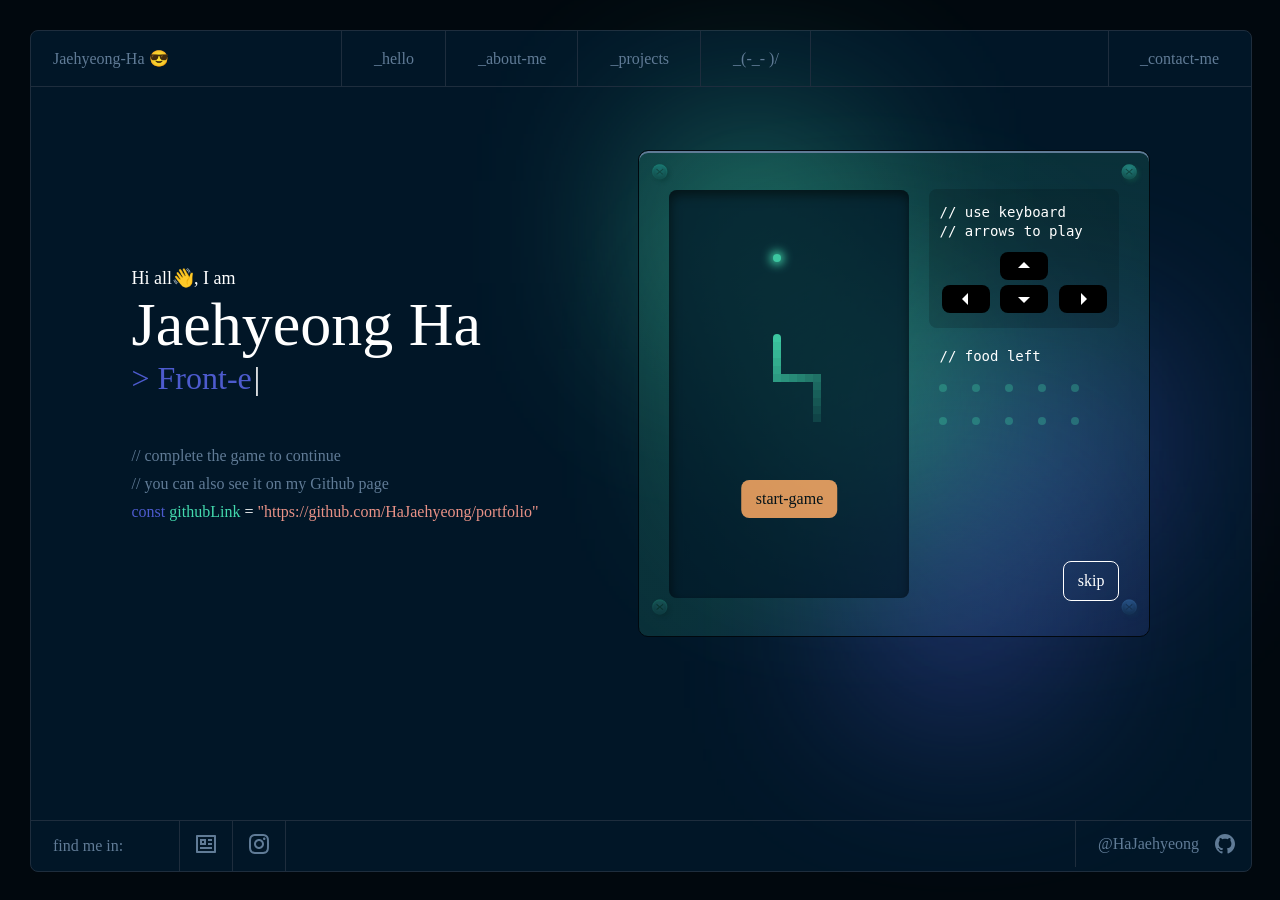
==== commit 564b56d6: "Updates" ====
--- a/index.html
+++ b/index.html
@@ -1,4 +1,4 @@
-<!DOCTYPE html><html lang="ko"><head><meta charSet="utf-8"/><meta name="viewport" content="width=device-width, initial-scale=1"/><link rel="preload" href="https://hajaehyeong.github.io/_next/static/media/122c360d7fe6d395-s.p.woff2" as="font" crossorigin="" type="font/woff2"/><link rel="stylesheet" href="https://hajaehyeong.github.io/_next/static/css/d4edfdb72693e553.css" data-precedence="next"/><link rel="stylesheet" href="https://hajaehyeong.github.io/_next/static/css/a328c7fe5ac82e3b.css" data-precedence="next"/><link rel="preload" as="script" fetchPriority="low" href="https://hajaehyeong.github.io/_next/static/chunks/webpack-456c97080c9111a2.js"/><script src="https://hajaehyeong.github.io/_next/static/chunks/4bd1b696-4f5de7106821f1b8.js" async=""></script><script src="https://hajaehyeong.github.io/_next/static/chunks/215-63b57ab8cc0953fc.js" async=""></script><script src="https://hajaehyeong.github.io/_next/static/chunks/main-app-67d432001a6635cf.js" async=""></script><script src="https://hajaehyeong.github.io/_next/static/chunks/3014691f-16a4b89a78c68fa6.js" async=""></script><script src="https://hajaehyeong.github.io/_next/static/chunks/231-c49a95ba292582e2.js" async=""></script><script src="https://hajaehyeong.github.io/_next/static/chunks/183-03a9f06dbe0aa561.js" async=""></script><script src="https://hajaehyeong.github.io/_next/static/chunks/751-658c4677cc34a184.js" async=""></script><script src="https://hajaehyeong.github.io/_next/static/chunks/app/layout-b8af354cea1cfa44.js" async=""></script><script src="https://hajaehyeong.github.io/_next/static/chunks/app/not-found-26860ab6f811508d.js" async=""></script><script src="https://hajaehyeong.github.io/_next/static/chunks/173-f6fbbd01886bf6b3.js" async=""></script><script src="https://hajaehyeong.github.io/_next/static/chunks/app/page-09a01140b8711454.js" async=""></script><meta name="next-size-adjust"/><title>Hajae&#x27;s Portfolio</title><meta name="description" content="first portfolio page"/><link rel="icon" href="/HaJaehyeong.github.io/favicon.ico" type="image/x-icon" sizes="369x369"/><script src="https://hajaehyeong.github.io/_next/static/chunks/polyfills-42372ed130431b0a.js" noModule=""></script></head><body class="__className_15172f"><div class="layout_page__rCnOA"><div class="layout_page__main__ogOcX"><div class="header_header__0GhDF"><div class="header_header__name__6B7h1">Jaehyeong-Ha 😎</div><div><svg viewBox="0 0 24 24" xmlns="http://www.w3.org/2000/svg" width="24" height="24" fill="currentColor" class="remixicon header-menu_header-menu__0LWcC"><path d="M3 4H21V6H3V4ZM3 11H21V13H3V11ZM3 18H21V20H3V18Z"></path></svg><div class="header-menu_pane__M1CBe "><div><a href="/HaJaehyeong.github.io"><div class="header-menu_pane__item__Z5D8b">_<!-- -->hello</div></a><a href="/HaJaehyeong.github.io/about"><div class="header-menu_pane__item__Z5D8b">_<!-- -->about-me</div></a><a href="/HaJaehyeong.github.io/projects"><div class="header-menu_pane__item__Z5D8b">_<!-- -->projects</div></a><a href="/HaJaehyeong.github.io/play"><div class="header-menu_pane__item__Z5D8b">_<!-- -->(-_- )/</div></a><a href="/HaJaehyeong.github.io/contact"><div class="header-menu_pane__item__Z5D8b">_contact-me</div></a></div><div><div class="footer_footer__y8UdJ"><div class="footer_footer__find-me__mfZMq">find me in: </div><div class="footer_footer__others__36FuV"><div class="footer_footer__social-links__gci_9"><a target="_blank" href="https://velog.io/@hajea305/posts"><div class="footer_footer__social-icon__LD451"><svg viewBox="0 0 24 24" xmlns="http://www.w3.org/2000/svg" width="24" height="24" fill="var(--secondary-gray)" class="remixicon social-media_social-media-wrapper__QzfxP"><path d="M2 4C2 3.44772 2.44772 3 3 3H21C21.5523 3 22 3.44772 22 4V20C22 20.5523 21.5523 21 21 21H3C2.44772 21 2 20.5523 2 20V4ZM4 5V19H20V5H4ZM6 7H12V13H6V7ZM8 9V11H10V9H8ZM14 9H18V7H14V9ZM18 13H14V11H18V13ZM6 15V17L18 17V15L6 15Z"></path></svg></div></a><a target="_blank" href="https://www.instagram.com/h__jaeee"><div class="footer_footer__social-icon__LD451"><svg viewBox="0 0 24 24" xmlns="http://www.w3.org/2000/svg" width="24" height="24" fill="var(--secondary-gray)" class="remixicon social-media_social-media-wrapper__QzfxP"><path d="M12.001 9C10.3436 9 9.00098 10.3431 9.00098 12C9.00098 13.6573 10.3441 15 12.001 15C13.6583 15 15.001 13.6569 15.001 12C15.001 10.3427 13.6579 9 12.001 9ZM12.001 7C14.7614 7 17.001 9.2371 17.001 12C17.001 14.7605 14.7639 17 12.001 17C9.24051 17 7.00098 14.7629 7.00098 12C7.00098 9.23953 9.23808 7 12.001 7ZM18.501 6.74915C18.501 7.43926 17.9402 7.99917 17.251 7.99917C16.5609 7.99917 16.001 7.4384 16.001 6.74915C16.001 6.0599 16.5617 5.5 17.251 5.5C17.9393 5.49913 18.501 6.0599 18.501 6.74915ZM12.001 4C9.5265 4 9.12318 4.00655 7.97227 4.0578C7.18815 4.09461 6.66253 4.20007 6.17416 4.38967C5.74016 4.55799 5.42709 4.75898 5.09352 5.09255C4.75867 5.4274 4.55804 5.73963 4.3904 6.17383C4.20036 6.66332 4.09493 7.18811 4.05878 7.97115C4.00703 9.0752 4.00098 9.46105 4.00098 12C4.00098 14.4745 4.00753 14.8778 4.05877 16.0286C4.0956 16.8124 4.2012 17.3388 4.39034 17.826C4.5591 18.2606 4.7605 18.5744 5.09246 18.9064C5.42863 19.2421 5.74179 19.4434 6.17187 19.6094C6.66619 19.8005 7.19148 19.9061 7.97212 19.9422C9.07618 19.9939 9.46203 20 12.001 20C14.4755 20 14.8788 19.9934 16.0296 19.9422C16.8117 19.9055 17.3385 19.7996 17.827 19.6106C18.2604 19.4423 18.5752 19.2402 18.9074 18.9085C19.2436 18.5718 19.4445 18.2594 19.6107 17.8283C19.8013 17.3358 19.9071 16.8098 19.9432 16.0289C19.9949 14.9248 20.001 14.5389 20.001 12C20.001 9.52552 19.9944 9.12221 19.9432 7.97137C19.9064 7.18906 19.8005 6.66149 19.6113 6.17318C19.4434 5.74038 19.2417 5.42635 18.9084 5.09255C18.573 4.75715 18.2616 4.55693 17.8271 4.38942C17.338 4.19954 16.8124 4.09396 16.0298 4.05781C14.9258 4.00605 14.5399 4 12.001 4ZM12.001 2C14.7176 2 15.0568 2.01 16.1235 2.06C17.1876 2.10917 17.9135 2.2775 18.551 2.525C19.2101 2.77917 19.7668 3.1225 20.3226 3.67833C20.8776 4.23417 21.221 4.7925 21.476 5.45C21.7226 6.08667 21.891 6.81333 21.941 7.8775C21.9885 8.94417 22.001 9.28333 22.001 12C22.001 14.7167 21.991 15.0558 21.941 16.1225C21.8918 17.1867 21.7226 17.9125 21.476 18.55C21.2218 19.2092 20.8776 19.7658 20.3226 20.3217C19.7668 20.8767 19.2076 21.22 18.551 21.475C17.9135 21.7217 17.1876 21.89 16.1235 21.94C15.0568 21.9875 14.7176 22 12.001 22C9.28431 22 8.94514 21.99 7.87848 21.94C6.81431 21.8908 6.08931 21.7217 5.45098 21.475C4.79264 21.2208 4.23514 20.8767 3.67931 20.3217C3.12348 19.7658 2.78098 19.2067 2.52598 18.55C2.27848 17.9125 2.11098 17.1867 2.06098 16.1225C2.01348 15.0558 2.00098 14.7167 2.00098 12C2.00098 9.28333 2.01098 8.94417 2.06098 7.8775C2.11014 6.8125 2.27848 6.0875 2.52598 5.45C2.78014 4.79167 3.12348 4.23417 3.67931 3.67833C4.23514 3.1225 4.79348 2.78 5.45098 2.525C6.08848 2.2775 6.81348 2.11 7.87848 2.06C8.94514 2.0125 9.28431 2 12.001 2Z"></path></svg></div></a></div><a target="_blank" href="https://github.com/HaJaehyeong"><div class="footer_footer__github__8rYMW"><span>@HaJaehyeong</span><svg viewBox="0 0 24 24" xmlns="http://www.w3.org/2000/svg" width="24" height="24" fill="var(--secondary-gray)" class="remixicon social-media_social-media-wrapper__QzfxP"><path d="M12.001 2C6.47598 2 2.00098 6.475 2.00098 12C2.00098 16.425 4.86348 20.1625 8.83848 21.4875C9.33848 21.575 9.52598 21.275 9.52598 21.0125C9.52598 20.775 9.51348 19.9875 9.51348 19.15C7.00098 19.6125 6.35098 18.5375 6.15098 17.975C6.03848 17.6875 5.55098 16.8 5.12598 16.5625C4.77598 16.375 4.27598 15.9125 5.11348 15.9C5.90098 15.8875 6.46348 16.625 6.65098 16.925C7.55098 18.4375 8.98848 18.0125 9.56348 17.75C9.65098 17.1 9.91348 16.6625 10.201 16.4125C7.97598 16.1625 5.65098 15.3 5.65098 11.475C5.65098 10.3875 6.03848 9.4875 6.67598 8.7875C6.57598 8.5375 6.22598 7.5125 6.77598 6.1375C6.77598 6.1375 7.61348 5.875 9.52598 7.1625C10.326 6.9375 11.176 6.825 12.026 6.825C12.876 6.825 13.726 6.9375 14.526 7.1625C16.4385 5.8625 17.276 6.1375 17.276 6.1375C17.826 7.5125 17.476 8.5375 17.376 8.7875C18.0135 9.4875 18.401 10.375 18.401 11.475C18.401 15.3125 16.0635 16.1625 13.8385 16.4125C14.201 16.725 14.5135 17.325 14.5135 18.2625C14.5135 19.6 14.501 20.675 14.501 21.0125C14.501 21.275 14.6885 21.5875 15.1885 21.4875C19.259 20.1133 21.9999 16.2963 22.001 12C22.001 6.475 17.526 2 12.001 2Z"></path></svg></div></a></div></div></div></div></div></div><div class="layout_page__main__body__6ZwYG"><div class="page_main__akH3E"><div class="page_blur__YXJyz"><div class="page_blur__item-1__cXXwl page_blur__green__QjQKs"></div><div class="page_blur__item-2__pKTgv page_blur__green__QjQKs"></div><div class="page_blur__item-3__iJ3hX page_blur__blue__PsHbD"></div><div class="page_blur__item-4__QQ5_1 page_blur__blue__PsHbD"></div></div><div class="page_whoami__ijWoe"><p class="page_whoami__hello__nPfze">Hi all👋, I am</p><h1 class="page_whoami__name__slZ_D">Jaehyeong Ha</h1><h2 class="page_whoami__job__zJlLW">&gt; <span></span><span style="display:inline-block;margin-left:2px;width:10px;animation:cursorBlink 1s infinite;font-weight:500;color:var(--secondary-white)">|</span></h2><label class="page_comment__uOil6">// complete the game to continue</label><label class="page_comment__uOil6">// you can also see it on my Github page</label><div class="page_code__or3F2"><label>const</label><label class="page_code__valiable__bg6Y2"> githubLink</label><label class="page_code__equal__FXMQi"> = </label><a href="https://github.com/HaJaehyeong/portfolio" target="_blank"><label class="page_code__value__e5Gj4">&quot;https://github.com/HaJaehyeong/portfolio&quot;</label></a></div></div><div class="page_game-box__EgKfS"><img alt="boltUpLeft" loading="lazy" width="25" height="25" decoding="async" data-nimg="1" class="page_bolt-up-left__xo8Xm" style="color:transparent" src="https://hajaehyeong.github.io/_next/static/media/bolt-up-left.4199c50e.png"/><img alt="boltUpRight" loading="lazy" width="25" height="25" decoding="async" data-nimg="1" class="page_bolt-up-right__eiMnx" style="color:transparent" src="https://hajaehyeong.github.io/_next/static/media/bolt-up-right.0309a92a.png"/><img alt="boltDownLeft" loading="lazy" width="25" height="25" decoding="async" data-nimg="1" class="page_bolt-down-left__rGvSm" style="color:transparent" src="https://hajaehyeong.github.io/_next/static/media/bolt-down-left.e2ae0758.png"/><img alt="boltDonwRight" loading="lazy" width="25" height="25" decoding="async" data-nimg="1" class="page_bolt-down-right__in0Ub" style="color:transparent" src="https://hajaehyeong.github.io/_next/static/media/bolt-down-right.dfe515df.png"/><div class="snake-game_game-box-wrapper__Nsu1o"><div class="snake-game_game-box__YYf2x"><div class="snake-game_cell__6jhCt  
+<!DOCTYPE html><html lang="ko"><head><meta charSet="utf-8"/><meta name="viewport" content="width=device-width, initial-scale=1"/><link rel="preload" href="https://hajaehyeong.github.io/_next/static/media/122c360d7fe6d395-s.p.woff2" as="font" crossorigin="" type="font/woff2"/><link rel="stylesheet" href="https://hajaehyeong.github.io/_next/static/css/d4edfdb72693e553.css" data-precedence="next"/><link rel="stylesheet" href="https://hajaehyeong.github.io/_next/static/css/a328c7fe5ac82e3b.css" data-precedence="next"/><link rel="preload" as="script" fetchPriority="low" href="https://hajaehyeong.github.io/_next/static/chunks/webpack-456c97080c9111a2.js"/><script src="https://hajaehyeong.github.io/_next/static/chunks/4bd1b696-4f5de7106821f1b8.js" async=""></script><script src="https://hajaehyeong.github.io/_next/static/chunks/215-a40646931972a455.js" async=""></script><script src="https://hajaehyeong.github.io/_next/static/chunks/main-app-67d432001a6635cf.js" async=""></script><script src="https://hajaehyeong.github.io/_next/static/chunks/3014691f-16a4b89a78c68fa6.js" async=""></script><script src="https://hajaehyeong.github.io/_next/static/chunks/231-75b733b1e173ebae.js" async=""></script><script src="https://hajaehyeong.github.io/_next/static/chunks/183-03a9f06dbe0aa561.js" async=""></script><script src="https://hajaehyeong.github.io/_next/static/chunks/751-658c4677cc34a184.js" async=""></script><script src="https://hajaehyeong.github.io/_next/static/chunks/app/layout-b8af354cea1cfa44.js" async=""></script><script src="https://hajaehyeong.github.io/_next/static/chunks/app/not-found-26860ab6f811508d.js" async=""></script><script src="https://hajaehyeong.github.io/_next/static/chunks/173-a59cb6e6123322f4.js" async=""></script><script src="https://hajaehyeong.github.io/_next/static/chunks/app/page-09a01140b8711454.js" async=""></script><meta name="next-size-adjust"/><title>Hajae&#x27;s Portfolio</title><meta name="description" content="first portfolio page"/><link rel="icon" href="/favicon.ico" type="image/x-icon" sizes="369x369"/><script src="https://hajaehyeong.github.io/_next/static/chunks/polyfills-42372ed130431b0a.js" noModule=""></script></head><body class="__className_15172f"><div class="layout_page__rCnOA"><div class="layout_page__main__ogOcX"><div class="header_header__0GhDF"><div class="header_header__name__6B7h1">Jaehyeong-Ha 😎</div><div><svg viewBox="0 0 24 24" xmlns="http://www.w3.org/2000/svg" width="24" height="24" fill="currentColor" class="remixicon header-menu_header-menu__0LWcC"><path d="M3 4H21V6H3V4ZM3 11H21V13H3V11ZM3 18H21V20H3V18Z"></path></svg><div class="header-menu_pane__M1CBe "><div><a href="/"><div class="header-menu_pane__item__Z5D8b">_<!-- -->hello</div></a><a href="/about"><div class="header-menu_pane__item__Z5D8b">_<!-- -->about-me</div></a><a href="/projects"><div class="header-menu_pane__item__Z5D8b">_<!-- -->projects</div></a><a href="/play"><div class="header-menu_pane__item__Z5D8b">_<!-- -->(-_- )/</div></a><a href="/contact"><div class="header-menu_pane__item__Z5D8b">_contact-me</div></a></div><div><div class="footer_footer__y8UdJ"><div class="footer_footer__find-me__mfZMq">find me in: </div><div class="footer_footer__others__36FuV"><div class="footer_footer__social-links__gci_9"><a target="_blank" href="https://velog.io/@hajea305/posts"><div class="footer_footer__social-icon__LD451"><svg viewBox="0 0 24 24" xmlns="http://www.w3.org/2000/svg" width="24" height="24" fill="var(--secondary-gray)" class="remixicon social-media_social-media-wrapper__QzfxP"><path d="M2 4C2 3.44772 2.44772 3 3 3H21C21.5523 3 22 3.44772 22 4V20C22 20.5523 21.5523 21 21 21H3C2.44772 21 2 20.5523 2 20V4ZM4 5V19H20V5H4ZM6 7H12V13H6V7ZM8 9V11H10V9H8ZM14 9H18V7H14V9ZM18 13H14V11H18V13ZM6 15V17L18 17V15L6 15Z"></path></svg></div></a><a target="_blank" href="https://www.instagram.com/h__jaeee"><div class="footer_footer__social-icon__LD451"><svg viewBox="0 0 24 24" xmlns="http://www.w3.org/2000/svg" width="24" height="24" fill="var(--secondary-gray)" class="remixicon social-media_social-media-wrapper__QzfxP"><path d="M12.001 9C10.3436 9 9.00098 10.3431 9.00098 12C9.00098 13.6573 10.3441 15 12.001 15C13.6583 15 15.001 13.6569 15.001 12C15.001 10.3427 13.6579 9 12.001 9ZM12.001 7C14.7614 7 17.001 9.2371 17.001 12C17.001 14.7605 14.7639 17 12.001 17C9.24051 17 7.00098 14.7629 7.00098 12C7.00098 9.23953 9.23808 7 12.001 7ZM18.501 6.74915C18.501 7.43926 17.9402 7.99917 17.251 7.99917C16.5609 7.99917 16.001 7.4384 16.001 6.74915C16.001 6.0599 16.5617 5.5 17.251 5.5C17.9393 5.49913 18.501 6.0599 18.501 6.74915ZM12.001 4C9.5265 4 9.12318 4.00655 7.97227 4.0578C7.18815 4.09461 6.66253 4.20007 6.17416 4.38967C5.74016 4.55799 5.42709 4.75898 5.09352 5.09255C4.75867 5.4274 4.55804 5.73963 4.3904 6.17383C4.20036 6.66332 4.09493 7.18811 4.05878 7.97115C4.00703 9.0752 4.00098 9.46105 4.00098 12C4.00098 14.4745 4.00753 14.8778 4.05877 16.0286C4.0956 16.8124 4.2012 17.3388 4.39034 17.826C4.5591 18.2606 4.7605 18.5744 5.09246 18.9064C5.42863 19.2421 5.74179 19.4434 6.17187 19.6094C6.66619 19.8005 7.19148 19.9061 7.97212 19.9422C9.07618 19.9939 9.46203 20 12.001 20C14.4755 20 14.8788 19.9934 16.0296 19.9422C16.8117 19.9055 17.3385 19.7996 17.827 19.6106C18.2604 19.4423 18.5752 19.2402 18.9074 18.9085C19.2436 18.5718 19.4445 18.2594 19.6107 17.8283C19.8013 17.3358 19.9071 16.8098 19.9432 16.0289C19.9949 14.9248 20.001 14.5389 20.001 12C20.001 9.52552 19.9944 9.12221 19.9432 7.97137C19.9064 7.18906 19.8005 6.66149 19.6113 6.17318C19.4434 5.74038 19.2417 5.42635 18.9084 5.09255C18.573 4.75715 18.2616 4.55693 17.8271 4.38942C17.338 4.19954 16.8124 4.09396 16.0298 4.05781C14.9258 4.00605 14.5399 4 12.001 4ZM12.001 2C14.7176 2 15.0568 2.01 16.1235 2.06C17.1876 2.10917 17.9135 2.2775 18.551 2.525C19.2101 2.77917 19.7668 3.1225 20.3226 3.67833C20.8776 4.23417 21.221 4.7925 21.476 5.45C21.7226 6.08667 21.891 6.81333 21.941 7.8775C21.9885 8.94417 22.001 9.28333 22.001 12C22.001 14.7167 21.991 15.0558 21.941 16.1225C21.8918 17.1867 21.7226 17.9125 21.476 18.55C21.2218 19.2092 20.8776 19.7658 20.3226 20.3217C19.7668 20.8767 19.2076 21.22 18.551 21.475C17.9135 21.7217 17.1876 21.89 16.1235 21.94C15.0568 21.9875 14.7176 22 12.001 22C9.28431 22 8.94514 21.99 7.87848 21.94C6.81431 21.8908 6.08931 21.7217 5.45098 21.475C4.79264 21.2208 4.23514 20.8767 3.67931 20.3217C3.12348 19.7658 2.78098 19.2067 2.52598 18.55C2.27848 17.9125 2.11098 17.1867 2.06098 16.1225C2.01348 15.0558 2.00098 14.7167 2.00098 12C2.00098 9.28333 2.01098 8.94417 2.06098 7.8775C2.11014 6.8125 2.27848 6.0875 2.52598 5.45C2.78014 4.79167 3.12348 4.23417 3.67931 3.67833C4.23514 3.1225 4.79348 2.78 5.45098 2.525C6.08848 2.2775 6.81348 2.11 7.87848 2.06C8.94514 2.0125 9.28431 2 12.001 2Z"></path></svg></div></a></div><a target="_blank" href="https://github.com/HaJaehyeong"><div class="footer_footer__github__8rYMW"><span>@HaJaehyeong</span><svg viewBox="0 0 24 24" xmlns="http://www.w3.org/2000/svg" width="24" height="24" fill="var(--secondary-gray)" class="remixicon social-media_social-media-wrapper__QzfxP"><path d="M12.001 2C6.47598 2 2.00098 6.475 2.00098 12C2.00098 16.425 4.86348 20.1625 8.83848 21.4875C9.33848 21.575 9.52598 21.275 9.52598 21.0125C9.52598 20.775 9.51348 19.9875 9.51348 19.15C7.00098 19.6125 6.35098 18.5375 6.15098 17.975C6.03848 17.6875 5.55098 16.8 5.12598 16.5625C4.77598 16.375 4.27598 15.9125 5.11348 15.9C5.90098 15.8875 6.46348 16.625 6.65098 16.925C7.55098 18.4375 8.98848 18.0125 9.56348 17.75C9.65098 17.1 9.91348 16.6625 10.201 16.4125C7.97598 16.1625 5.65098 15.3 5.65098 11.475C5.65098 10.3875 6.03848 9.4875 6.67598 8.7875C6.57598 8.5375 6.22598 7.5125 6.77598 6.1375C6.77598 6.1375 7.61348 5.875 9.52598 7.1625C10.326 6.9375 11.176 6.825 12.026 6.825C12.876 6.825 13.726 6.9375 14.526 7.1625C16.4385 5.8625 17.276 6.1375 17.276 6.1375C17.826 7.5125 17.476 8.5375 17.376 8.7875C18.0135 9.4875 18.401 10.375 18.401 11.475C18.401 15.3125 16.0635 16.1625 13.8385 16.4125C14.201 16.725 14.5135 17.325 14.5135 18.2625C14.5135 19.6 14.501 20.675 14.501 21.0125C14.501 21.275 14.6885 21.5875 15.1885 21.4875C19.259 20.1133 21.9999 16.2963 22.001 12C22.001 6.475 17.526 2 12.001 2Z"></path></svg></div></a></div></div></div></div></div></div><div class="layout_page__main__body__6ZwYG"><div class="page_main__akH3E"><div class="page_blur__YXJyz"><div class="page_blur__item-1__cXXwl page_blur__green__QjQKs"></div><div class="page_blur__item-2__pKTgv page_blur__green__QjQKs"></div><div class="page_blur__item-3__iJ3hX page_blur__blue__PsHbD"></div><div class="page_blur__item-4__QQ5_1 page_blur__blue__PsHbD"></div></div><div class="page_whoami__ijWoe"><p class="page_whoami__hello__nPfze">Hi all👋, I am</p><h1 class="page_whoami__name__slZ_D">Jaehyeong Ha</h1><h2 class="page_whoami__job__zJlLW">&gt; <span></span><span style="display:inline-block;margin-left:2px;width:10px;animation:cursorBlink 1s infinite;font-weight:500;color:var(--secondary-white)">|</span></h2><label class="page_comment__uOil6">// complete the game to continue</label><label class="page_comment__uOil6">// you can also see it on my Github page</label><div class="page_code__or3F2"><label>const</label><label class="page_code__valiable__bg6Y2"> githubLink</label><label class="page_code__equal__FXMQi"> = </label><a href="https://github.com/HaJaehyeong/portfolio" target="_blank"><label class="page_code__value__e5Gj4">&quot;https://github.com/HaJaehyeong/portfolio&quot;</label></a></div></div><div class="page_game-box__EgKfS"><img alt="boltUpLeft" loading="lazy" width="25" height="25" decoding="async" data-nimg="1" class="page_bolt-up-left__xo8Xm" style="color:transparent" src="https://hajaehyeong.github.io/_next/static/media/bolt-up-left.4199c50e.png"/><img alt="boltUpRight" loading="lazy" width="25" height="25" decoding="async" data-nimg="1" class="page_bolt-up-right__eiMnx" style="color:transparent" src="https://hajaehyeong.github.io/_next/static/media/bolt-up-right.0309a92a.png"/><img alt="boltDownLeft" loading="lazy" width="25" height="25" decoding="async" data-nimg="1" class="page_bolt-down-left__rGvSm" style="color:transparent" src="https://hajaehyeong.github.io/_next/static/media/bolt-down-left.e2ae0758.png"/><img alt="boltDonwRight" loading="lazy" width="25" height="25" decoding="async" data-nimg="1" class="page_bolt-down-right__in0Ub" style="color:transparent" src="https://hajaehyeong.github.io/_next/static/media/bolt-down-right.dfe515df.png"/><div class="snake-game_game-box-wrapper__Nsu1o"><div class="snake-game_game-box__YYf2x"><div class="snake-game_cell__6jhCt  
              
             
              
@@ -9178,4 +9178,4 @@
              
              
              
-            " style="opacity:1"></div><div class="snake-game_start-game-button__iej33"><button class="cta-button_cta-button__0QbWB cta-button_primary__OBSZK" type="button">start-game</button></div></div><div class="snake-game_game-status-wrapper__ejL6C"><div class="snake-game_manual__dOQ4q"><div class="snake-game_keypad-wrapper__05foz"><code>// use keyboard</code><code>// arrows to play</code><div class="snake-game_keypad__ATDmU"><div><svg viewBox="0 0 24 24" xmlns="http://www.w3.org/2000/svg" width="24" height="24" fill="currentColor" class="remixicon "><path d="M12 8L18 14H6L12 8Z"></path></svg></div><div><svg viewBox="0 0 24 24" xmlns="http://www.w3.org/2000/svg" width="24" height="24" fill="currentColor" class="remixicon "><path d="M8 12L14 6V18L8 12Z"></path></svg><svg viewBox="0 0 24 24" xmlns="http://www.w3.org/2000/svg" width="24" height="24" fill="currentColor" class="remixicon "><path d="M12 16L6 10H18L12 16Z"></path></svg><svg viewBox="0 0 24 24" xmlns="http://www.w3.org/2000/svg" width="24" height="24" fill="currentColor" class="remixicon "><path d="M16 12L10 18V6L16 12Z"></path></svg></div></div></div><div class="snake-game_foods-wrapper__Ya5ad"><code>// food left</code><div class="snake-game_foods__8d5NR"><div class="snake-game_food-score__m93_i "></div><div class="snake-game_food-score__m93_i "></div><div class="snake-game_food-score__m93_i "></div><div class="snake-game_food-score__m93_i "></div><div class="snake-game_food-score__m93_i "></div><div class="snake-game_food-score__m93_i "></div><div class="snake-game_food-score__m93_i "></div><div class="snake-game_food-score__m93_i "></div><div class="snake-game_food-score__m93_i "></div><div class="snake-game_food-score__m93_i "></div></div></div></div><div class="snake-game_skip__XRMmR"><button class="cta-button_cta-button__0QbWB cta-button_ghost__Ju2jS" type="button">skip</button></div></div></div></div></div></div></div></div><script src="https://hajaehyeong.github.io/_next/static/chunks/webpack-456c97080c9111a2.js" async=""></script><script>(self.__next_f=self.__next_f||[]).push([0])</script><script>self.__next_f.push([1,"4:\"$Sreact.fragment\"\n5:I[2634,[\"665\",\"static/chunks/3014691f-16a4b89a78c68fa6.js\",\"231\",\"static/chunks/231-c49a95ba292582e2.js\",\"183\",\"static/chunks/183-03a9f06dbe0aa561.js\",\"751\",\"static/chunks/751-658c4677cc34a184.js\",\"185\",\"static/chunks/app/layout-b8af354cea1cfa44.js\"],\"default\"]\n6:I[5801,[\"665\",\"static/chunks/3014691f-16a4b89a78c68fa6.js\",\"231\",\"static/chunks/231-c49a95ba292582e2.js\",\"183\",\"static/chunks/183-03a9f06dbe0aa561.js\",\"751\",\"static/chunks/751-658c4677cc34a184.js\",\"185\",\"static/chunks/app/layout-b8af354cea1cfa44.js\"],\"default\"]\n7:I[9275,[],\"\"]\n8:I[1343,[],\"\"]\na:I[231,[\"231\",\"static/chunks/231-c49a95ba292582e2.js\",\"160\",\"static/chunks/app/not-found-26860ab6f811508d.js\"],\"\"]\nb:I[4751,[\"665\",\"static/chunks/3014691f-16a4b89a78c68fa6.js\",\"231\",\"static/chunks/231-c49a95ba292582e2.js\",\"183\",\"static/chunks/183-03a9f06dbe0aa561.js\",\"751\",\"static/chunks/751-658c4677cc34a184.js\",\"185\",\"static/chunks/app/layout-b8af354cea1cfa44.js\"],\"default\"]\nc:I[3881,[\"665\",\"static/chunks/3014691f-16a4b89a78c68fa6.js\",\"173\",\"static/chunks/173-f6fbbd01886bf6b3.js\",\"931\",\"static/chunks/app/page-09a01140b8711454.js\"],\"default\"]\nd:I[8173,[\"665\",\"static/chunks/3014691f-16a4b89a78c68fa6.js\",\"173\",\"static/chunks/173-f6fbbd01886bf6b3.js\",\"931\",\"static/chunks/app/page-09a01140b8711454.js\"],\"Image\"]\ne:I[5520,[\"665\",\"static/chunks/3014691f-16a4b89a78c68fa6.js\",\"173\",\"static/chunks/173-f6fbbd01886bf6b3.js\",\"931\",\"static/chunks/app/page-09a01140b8711454.js\"],\"default\"]\nf:I[3120,[],\"OutletBoundary\"]\n11:I[3120,[],\"MetadataBoundary\"]\n13:I[3120,[],\"ViewportBoundary\"]\n15:I[6130,[],\"\"]\n1:HL[\"https://hajaehyeong.github.io/_next/static/media/122c360d7fe6d395-s.p.woff2\",\"font\",{\"crossOrigin\":\"\",\"type\":\"font/woff2\"}]\n2:HL[\"https://hajaehyeong.github.io/_next/static/css/d4edfdb72693e553.css\",\"style\"]\n3:HL[\"https://hajaehyeong.github.io/_next/static/css/a328c7fe5ac82e3b.css\",\"style\"]\n9:T426,M12 2C17.5228 2 22 6.47715 22 12C22 12.7266 21.9225 13.4351 21.7753 14.1177L19.9931 12.3355C19.9977 12.2242 20 12.1124 20 12C20 7.58172 16.4183 4 12 4C7.58172 4 "])</script><script>self.__next_f.push([1,"4 7.58172 4 12C4 16.4183 7.58172 20 12 20C13.3023 20 14.5319 19.6888 15.6186 19.1368C15.7735 19.3828 15.958 19.6149 16.1716 19.8284C16.4739 20.1307 16.8125 20.3745 17.1734 20.5598C15.6642 21.4737 13.8936 22 12 22C6.47715 22 2 17.5228 2 12C2 6.47715 6.47715 2 12 2ZM19 14.1716L20.4142 15.5858C21.1953 16.3668 21.1953 17.6332 20.4142 18.4142C19.6332 19.1953 18.3668 19.1953 17.5858 18.4142C16.8402 17.6687 16.8064 16.481 17.4841 15.6952L17.5858 15.5858L19 14.1716ZM12 15C13.4664 15 14.7853 15.6312 15.6999 16.6368L14.7549 17.4961C13.965 17.1825 13.018 17 12 17C10.982 17 10.035 17.1825 9.24506 17.4961L8.30009 16.6368C9.21468 15.6312 10.5336 15 12 15ZM8.5 10C9.32843 10 10 10.6716 10 11.5C10 12.3284 9.32843 13 8.5 13C7.67157 13 7 12.3284 7 11.5C7 10.6716 7.67157 10 8.5 10ZM15.5 10C16.3284 10 17 10.6716 17 11.5C17 12.3284 16.3284 13 15.5 13C14.6716 13 14 12.3284 14 11.5C14 10.6716 14.6716 10 15.5 10Z"])</script><script>self.__next_f.push([1,"0:{\"P\":null,\"b\":\"Mz7Ozx7vcjsb0E4_Xn1X0\",\"p\":\"https://hajaehyeong.github.io\",\"c\":[\"\",\"\"],\"i\":false,\"f\":[[[\"\",{\"children\":[\"__PAGE__\",{}]},\"$undefined\",\"$undefined\",true],[\"\",[\"$\",\"$4\",\"c\",{\"children\":[[[\"$\",\"link\",\"0\",{\"rel\":\"stylesheet\",\"href\":\"https://hajaehyeong.github.io/_next/static/css/d4edfdb72693e553.css\",\"precedence\":\"next\",\"crossOrigin\":\"$undefined\",\"nonce\":\"$undefined\"}],[\"$\",\"link\",\"1\",{\"rel\":\"stylesheet\",\"href\":\"https://hajaehyeong.github.io/_next/static/css/a328c7fe5ac82e3b.css\",\"precedence\":\"next\",\"crossOrigin\":\"$undefined\",\"nonce\":\"$undefined\"}]],[\"$\",\"html\",null,{\"lang\":\"ko\",\"children\":[\"$\",\"body\",null,{\"className\":\"__className_15172f\",\"children\":[\"$\",\"div\",null,{\"className\":\"layout_page__rCnOA\",\"children\":[\"$\",\"div\",null,{\"className\":\"layout_page__main__ogOcX\",\"children\":[[\"$\",\"$L5\",null,{\"name\":\"Jaehyeong-Ha 😎\"}],[\"$\",\"div\",null,{\"className\":\"layout_page__main__body__6ZwYG\",\"children\":[\"$\",\"$L6\",null,{\"children\":[\"$\",\"$L7\",null,{\"parallelRouterKey\":\"children\",\"segmentPath\":[\"children\"],\"error\":\"$undefined\",\"errorStyles\":\"$undefined\",\"errorScripts\":\"$undefined\",\"template\":[\"$\",\"$L8\",null,{}],\"templateStyles\":\"$undefined\",\"templateScripts\":\"$undefined\",\"notFound\":[\"$\",\"div\",null,{\"style\":{\"display\":\"flex\",\"flexDirection\":\"column\",\"alignItems\":\"center\",\"gap\":\"20px\"},\"children\":[[\"$\",\"svg\",null,{\"viewBox\":\"0 0 24 24\",\"xmlns\":\"http://www.w3.org/2000/svg\",\"width\":42,\"height\":42,\"fill\":\"currentColor\",\"className\":\"remixicon \",\"children\":[\"$\",\"path\",null,{\"d\":\"$9\"}]}],[\"$\",\"span\",null,{\"style\":{\"fontSize\":\"32px\",\"fontWeight\":\"600\"},\"children\":\"404 Not Found\"}],[\"$\",\"span\",null,{\"children\":\"Could not find requested resource\"}],[\"$\",\"$La\",null,{\"href\":\"/\",\"children\":[\"$\",\"button\",null,{\"className\":\"cta-button_cta-button__0QbWB cta-button_default__jXnCc\",\"onClick\":\"$undefined\",\"type\":\"button\",\"children\":\"return-home\"}]}]]}],\"notFoundStyles\":[]}]}]}],[\"$\",\"$Lb\",null,{}]]}]}]}]}]]}],{\"children\":[\"__PAGE__\",[\"$\",\"$4\",\"c\",{\"children\":[[\"$\",\"div\",null,{\"className\":\"page_main__akH3E\",\"children\":[[\"$\",\"div\",null,{\"className\":\"page_blur__YXJyz\",\"children\":[[\"$\",\"div\",null,{\"className\":\"page_blur__item-1__cXXwl page_blur__green__QjQKs\"}],[\"$\",\"div\",null,{\"className\":\"page_blur__item-2__pKTgv page_blur__green__QjQKs\"}],[\"$\",\"div\",null,{\"className\":\"page_blur__item-3__iJ3hX page_blur__blue__PsHbD\"}],[\"$\",\"div\",null,{\"className\":\"page_blur__item-4__QQ5_1 page_blur__blue__PsHbD\"}]]}],[\"$\",\"div\",null,{\"className\":\"page_whoami__ijWoe\",\"children\":[[\"$\",\"p\",null,{\"className\":\"page_whoami__hello__nPfze\",\"children\":\"Hi all👋, I am\"}],[\"$\",\"h1\",null,{\"className\":\"page_whoami__name__slZ_D\",\"children\":\"Jaehyeong Ha\"}],[\"$\",\"h2\",null,{\"className\":\"page_whoami__job__zJlLW\",\"children\":[\"\u003e \",[\"$\",\"$Lc\",null,{}]]}],[\"$\",\"label\",null,{\"className\":\"page_comment__uOil6\",\"children\":\"// complete the game to continue\"}],[\"$\",\"label\",null,{\"className\":\"page_comment__uOil6\",\"children\":\"// you can also see it on my Github page\"}],[\"$\",\"div\",null,{\"className\":\"page_code__or3F2\",\"children\":[[\"$\",\"label\",null,{\"children\":\"const\"}],[\"$\",\"label\",null,{\"className\":\"page_code__valiable__bg6Y2\",\"children\":\" githubLink\"}],[\"$\",\"label\",null,{\"className\":\"page_code__equal__FXMQi\",\"children\":\" = \"}],[\"$\",\"a\",null,{\"href\":\"https://github.com/HaJaehyeong/portfolio\",\"target\":\"_blank\",\"children\":[\"$\",\"label\",null,{\"className\":\"page_code__value__e5Gj4\",\"children\":\"\\\"https://github.com/HaJaehyeong/portfolio\\\"\"}]}]]}]]}],[\"$\",\"div\",null,{\"className\":\"page_game-box__EgKfS\",\"children\":[[\"$\",\"$Ld\",null,{\"className\":\"page_bolt-up-left__xo8Xm\",\"src\":\"https://hajaehyeong.github.io/_next/static/media/bolt-up-left.4199c50e.png\",\"width\":25,\"height\":25,\"alt\":\"boltUpLeft\"}],[\"$\",\"$Ld\",null,{\"className\":\"page_bolt-up-right__eiMnx\",\"src\":\"https://hajaehyeong.github.io/_next/static/media/bolt-up-right.0309a92a.png\",\"width\":25,\"height\":25,\"alt\":\"boltUpRight\"}],[\"$\",\"$Ld\",null,{\"className\":\"page_bolt-down-left__rGvSm\",\"src\":\"https://hajaehyeong.github.io/_next/static/media/bolt-down-left.e2ae0758.png\",\"width\":25,\"height\":25,\"alt\":\"boltDownLeft\"}],[\"$\",\"$Ld\",null,{\"className\":\"page_bolt-down-right__in0Ub\",\"src\":\"https://hajaehyeong.github.io/_next/static/media/bolt-down-right.dfe515df.png\",\"width\":25,\"height\":25,\"alt\":\"boltDonwRight\"}],[\"$\",\"$Le\",null,{}]]}]]}],null,[\"$\",\"$Lf\",null,{\"children\":\"$L10\"}]]}],{},null]},null],[\"$\",\"$4\",\"h\",{\"children\":[null,[\"$\",\"$4\",\"jrhoEUZbsU-yfsrTKPejr\",{\"children\":[[\"$\",\"$L11\",null,{\"children\":\"$L12\"}],[\"$\",\"$L13\",null,{\"children\":\"$L14\"}],[\"$\",\"meta\",null,{\"name\":\"next-size-adjust\"}]]}]]}]]],\"m\":\"$undefined\",\"G\":[\"$15\",\"$undefined\"],\"s\":false,\"S\":true}\n"])</script><script>self.__next_f.push([1,"14:[[\"$\",\"meta\",\"0\",{\"name\":\"viewport\",\"content\":\"width=device-width, initial-scale=1\"}]]\n12:[[\"$\",\"meta\",\"0\",{\"charSet\":\"utf-8\"}],[\"$\",\"title\",\"1\",{\"children\":\"Hajae's Portfolio\"}],[\"$\",\"meta\",\"2\",{\"name\":\"description\",\"content\":\"first portfolio page\"}],[\"$\",\"link\",\"3\",{\"rel\":\"icon\",\"href\":\"/HaJaehyeong.github.io/favicon.ico\",\"type\":\"image/x-icon\",\"sizes\":\"369x369\"}]]\n"])</script><script>self.__next_f.push([1,"10:null\n"])</script></body></html>+            " style="opacity:1"></div><div class="snake-game_start-game-button__iej33"><button class="cta-button_cta-button__0QbWB cta-button_primary__OBSZK" type="button">start-game</button></div></div><div class="snake-game_game-status-wrapper__ejL6C"><div class="snake-game_manual__dOQ4q"><div class="snake-game_keypad-wrapper__05foz"><code>// use keyboard</code><code>// arrows to play</code><div class="snake-game_keypad__ATDmU"><div><svg viewBox="0 0 24 24" xmlns="http://www.w3.org/2000/svg" width="24" height="24" fill="currentColor" class="remixicon "><path d="M12 8L18 14H6L12 8Z"></path></svg></div><div><svg viewBox="0 0 24 24" xmlns="http://www.w3.org/2000/svg" width="24" height="24" fill="currentColor" class="remixicon "><path d="M8 12L14 6V18L8 12Z"></path></svg><svg viewBox="0 0 24 24" xmlns="http://www.w3.org/2000/svg" width="24" height="24" fill="currentColor" class="remixicon "><path d="M12 16L6 10H18L12 16Z"></path></svg><svg viewBox="0 0 24 24" xmlns="http://www.w3.org/2000/svg" width="24" height="24" fill="currentColor" class="remixicon "><path d="M16 12L10 18V6L16 12Z"></path></svg></div></div></div><div class="snake-game_foods-wrapper__Ya5ad"><code>// food left</code><div class="snake-game_foods__8d5NR"><div class="snake-game_food-score__m93_i "></div><div class="snake-game_food-score__m93_i "></div><div class="snake-game_food-score__m93_i "></div><div class="snake-game_food-score__m93_i "></div><div class="snake-game_food-score__m93_i "></div><div class="snake-game_food-score__m93_i "></div><div class="snake-game_food-score__m93_i "></div><div class="snake-game_food-score__m93_i "></div><div class="snake-game_food-score__m93_i "></div><div class="snake-game_food-score__m93_i "></div></div></div></div><div class="snake-game_skip__XRMmR"><button class="cta-button_cta-button__0QbWB cta-button_ghost__Ju2jS" type="button">skip</button></div></div></div></div></div></div></div></div><script src="https://hajaehyeong.github.io/_next/static/chunks/webpack-456c97080c9111a2.js" async=""></script><script>(self.__next_f=self.__next_f||[]).push([0])</script><script>self.__next_f.push([1,"4:\"$Sreact.fragment\"\n5:I[2634,[\"665\",\"static/chunks/3014691f-16a4b89a78c68fa6.js\",\"231\",\"static/chunks/231-75b733b1e173ebae.js\",\"183\",\"static/chunks/183-03a9f06dbe0aa561.js\",\"751\",\"static/chunks/751-658c4677cc34a184.js\",\"185\",\"static/chunks/app/layout-b8af354cea1cfa44.js\"],\"default\"]\n6:I[5801,[\"665\",\"static/chunks/3014691f-16a4b89a78c68fa6.js\",\"231\",\"static/chunks/231-75b733b1e173ebae.js\",\"183\",\"static/chunks/183-03a9f06dbe0aa561.js\",\"751\",\"static/chunks/751-658c4677cc34a184.js\",\"185\",\"static/chunks/app/layout-b8af354cea1cfa44.js\"],\"default\"]\n7:I[9275,[],\"\"]\n8:I[1343,[],\"\"]\na:I[231,[\"231\",\"static/chunks/231-75b733b1e173ebae.js\",\"160\",\"static/chunks/app/not-found-26860ab6f811508d.js\"],\"\"]\nb:I[4751,[\"665\",\"static/chunks/3014691f-16a4b89a78c68fa6.js\",\"231\",\"static/chunks/231-75b733b1e173ebae.js\",\"183\",\"static/chunks/183-03a9f06dbe0aa561.js\",\"751\",\"static/chunks/751-658c4677cc34a184.js\",\"185\",\"static/chunks/app/layout-b8af354cea1cfa44.js\"],\"default\"]\nc:I[3881,[\"665\",\"static/chunks/3014691f-16a4b89a78c68fa6.js\",\"173\",\"static/chunks/173-a59cb6e6123322f4.js\",\"931\",\"static/chunks/app/page-09a01140b8711454.js\"],\"default\"]\nd:I[8173,[\"665\",\"static/chunks/3014691f-16a4b89a78c68fa6.js\",\"173\",\"static/chunks/173-a59cb6e6123322f4.js\",\"931\",\"static/chunks/app/page-09a01140b8711454.js\"],\"Image\"]\ne:I[5520,[\"665\",\"static/chunks/3014691f-16a4b89a78c68fa6.js\",\"173\",\"static/chunks/173-a59cb6e6123322f4.js\",\"931\",\"static/chunks/app/page-09a01140b8711454.js\"],\"default\"]\nf:I[3120,[],\"OutletBoundary\"]\n11:I[3120,[],\"MetadataBoundary\"]\n13:I[3120,[],\"ViewportBoundary\"]\n15:I[6130,[],\"\"]\n1:HL[\"https://hajaehyeong.github.io/_next/static/media/122c360d7fe6d395-s.p.woff2\",\"font\",{\"crossOrigin\":\"\",\"type\":\"font/woff2\"}]\n2:HL[\"https://hajaehyeong.github.io/_next/static/css/d4edfdb72693e553.css\",\"style\"]\n3:HL[\"https://hajaehyeong.github.io/_next/static/css/a328c7fe5ac82e3b.css\",\"style\"]\n9:T426,M12 2C17.5228 2 22 6.47715 22 12C22 12.7266 21.9225 13.4351 21.7753 14.1177L19.9931 12.3355C19.9977 12.2242 20 12.1124 20 12C20 7.58172 16.4183 4 12 4C7.58172 4 "])</script><script>self.__next_f.push([1,"4 7.58172 4 12C4 16.4183 7.58172 20 12 20C13.3023 20 14.5319 19.6888 15.6186 19.1368C15.7735 19.3828 15.958 19.6149 16.1716 19.8284C16.4739 20.1307 16.8125 20.3745 17.1734 20.5598C15.6642 21.4737 13.8936 22 12 22C6.47715 22 2 17.5228 2 12C2 6.47715 6.47715 2 12 2ZM19 14.1716L20.4142 15.5858C21.1953 16.3668 21.1953 17.6332 20.4142 18.4142C19.6332 19.1953 18.3668 19.1953 17.5858 18.4142C16.8402 17.6687 16.8064 16.481 17.4841 15.6952L17.5858 15.5858L19 14.1716ZM12 15C13.4664 15 14.7853 15.6312 15.6999 16.6368L14.7549 17.4961C13.965 17.1825 13.018 17 12 17C10.982 17 10.035 17.1825 9.24506 17.4961L8.30009 16.6368C9.21468 15.6312 10.5336 15 12 15ZM8.5 10C9.32843 10 10 10.6716 10 11.5C10 12.3284 9.32843 13 8.5 13C7.67157 13 7 12.3284 7 11.5C7 10.6716 7.67157 10 8.5 10ZM15.5 10C16.3284 10 17 10.6716 17 11.5C17 12.3284 16.3284 13 15.5 13C14.6716 13 14 12.3284 14 11.5C14 10.6716 14.6716 10 15.5 10Z"])</script><script>self.__next_f.push([1,"0:{\"P\":null,\"b\":\"XBzDpfpsUk1Q7687iQJ4e\",\"p\":\"https://hajaehyeong.github.io\",\"c\":[\"\",\"\"],\"i\":false,\"f\":[[[\"\",{\"children\":[\"__PAGE__\",{}]},\"$undefined\",\"$undefined\",true],[\"\",[\"$\",\"$4\",\"c\",{\"children\":[[[\"$\",\"link\",\"0\",{\"rel\":\"stylesheet\",\"href\":\"https://hajaehyeong.github.io/_next/static/css/d4edfdb72693e553.css\",\"precedence\":\"next\",\"crossOrigin\":\"$undefined\",\"nonce\":\"$undefined\"}],[\"$\",\"link\",\"1\",{\"rel\":\"stylesheet\",\"href\":\"https://hajaehyeong.github.io/_next/static/css/a328c7fe5ac82e3b.css\",\"precedence\":\"next\",\"crossOrigin\":\"$undefined\",\"nonce\":\"$undefined\"}]],[\"$\",\"html\",null,{\"lang\":\"ko\",\"children\":[\"$\",\"body\",null,{\"className\":\"__className_15172f\",\"children\":[\"$\",\"div\",null,{\"className\":\"layout_page__rCnOA\",\"children\":[\"$\",\"div\",null,{\"className\":\"layout_page__main__ogOcX\",\"children\":[[\"$\",\"$L5\",null,{\"name\":\"Jaehyeong-Ha 😎\"}],[\"$\",\"div\",null,{\"className\":\"layout_page__main__body__6ZwYG\",\"children\":[\"$\",\"$L6\",null,{\"children\":[\"$\",\"$L7\",null,{\"parallelRouterKey\":\"children\",\"segmentPath\":[\"children\"],\"error\":\"$undefined\",\"errorStyles\":\"$undefined\",\"errorScripts\":\"$undefined\",\"template\":[\"$\",\"$L8\",null,{}],\"templateStyles\":\"$undefined\",\"templateScripts\":\"$undefined\",\"notFound\":[\"$\",\"div\",null,{\"style\":{\"display\":\"flex\",\"flexDirection\":\"column\",\"alignItems\":\"center\",\"gap\":\"20px\"},\"children\":[[\"$\",\"svg\",null,{\"viewBox\":\"0 0 24 24\",\"xmlns\":\"http://www.w3.org/2000/svg\",\"width\":42,\"height\":42,\"fill\":\"currentColor\",\"className\":\"remixicon \",\"children\":[\"$\",\"path\",null,{\"d\":\"$9\"}]}],[\"$\",\"span\",null,{\"style\":{\"fontSize\":\"32px\",\"fontWeight\":\"600\"},\"children\":\"404 Not Found\"}],[\"$\",\"span\",null,{\"children\":\"Could not find requested resource\"}],[\"$\",\"$La\",null,{\"href\":\"/\",\"children\":[\"$\",\"button\",null,{\"className\":\"cta-button_cta-button__0QbWB cta-button_default__jXnCc\",\"onClick\":\"$undefined\",\"type\":\"button\",\"children\":\"return-home\"}]}]]}],\"notFoundStyles\":[]}]}]}],[\"$\",\"$Lb\",null,{}]]}]}]}]}]]}],{\"children\":[\"__PAGE__\",[\"$\",\"$4\",\"c\",{\"children\":[[\"$\",\"div\",null,{\"className\":\"page_main__akH3E\",\"children\":[[\"$\",\"div\",null,{\"className\":\"page_blur__YXJyz\",\"children\":[[\"$\",\"div\",null,{\"className\":\"page_blur__item-1__cXXwl page_blur__green__QjQKs\"}],[\"$\",\"div\",null,{\"className\":\"page_blur__item-2__pKTgv page_blur__green__QjQKs\"}],[\"$\",\"div\",null,{\"className\":\"page_blur__item-3__iJ3hX page_blur__blue__PsHbD\"}],[\"$\",\"div\",null,{\"className\":\"page_blur__item-4__QQ5_1 page_blur__blue__PsHbD\"}]]}],[\"$\",\"div\",null,{\"className\":\"page_whoami__ijWoe\",\"children\":[[\"$\",\"p\",null,{\"className\":\"page_whoami__hello__nPfze\",\"children\":\"Hi all👋, I am\"}],[\"$\",\"h1\",null,{\"className\":\"page_whoami__name__slZ_D\",\"children\":\"Jaehyeong Ha\"}],[\"$\",\"h2\",null,{\"className\":\"page_whoami__job__zJlLW\",\"children\":[\"\u003e \",[\"$\",\"$Lc\",null,{}]]}],[\"$\",\"label\",null,{\"className\":\"page_comment__uOil6\",\"children\":\"// complete the game to continue\"}],[\"$\",\"label\",null,{\"className\":\"page_comment__uOil6\",\"children\":\"// you can also see it on my Github page\"}],[\"$\",\"div\",null,{\"className\":\"page_code__or3F2\",\"children\":[[\"$\",\"label\",null,{\"children\":\"const\"}],[\"$\",\"label\",null,{\"className\":\"page_code__valiable__bg6Y2\",\"children\":\" githubLink\"}],[\"$\",\"label\",null,{\"className\":\"page_code__equal__FXMQi\",\"children\":\" = \"}],[\"$\",\"a\",null,{\"href\":\"https://github.com/HaJaehyeong/portfolio\",\"target\":\"_blank\",\"children\":[\"$\",\"label\",null,{\"className\":\"page_code__value__e5Gj4\",\"children\":\"\\\"https://github.com/HaJaehyeong/portfolio\\\"\"}]}]]}]]}],[\"$\",\"div\",null,{\"className\":\"page_game-box__EgKfS\",\"children\":[[\"$\",\"$Ld\",null,{\"className\":\"page_bolt-up-left__xo8Xm\",\"src\":\"https://hajaehyeong.github.io/_next/static/media/bolt-up-left.4199c50e.png\",\"width\":25,\"height\":25,\"alt\":\"boltUpLeft\"}],[\"$\",\"$Ld\",null,{\"className\":\"page_bolt-up-right__eiMnx\",\"src\":\"https://hajaehyeong.github.io/_next/static/media/bolt-up-right.0309a92a.png\",\"width\":25,\"height\":25,\"alt\":\"boltUpRight\"}],[\"$\",\"$Ld\",null,{\"className\":\"page_bolt-down-left__rGvSm\",\"src\":\"https://hajaehyeong.github.io/_next/static/media/bolt-down-left.e2ae0758.png\",\"width\":25,\"height\":25,\"alt\":\"boltDownLeft\"}],[\"$\",\"$Ld\",null,{\"className\":\"page_bolt-down-right__in0Ub\",\"src\":\"https://hajaehyeong.github.io/_next/static/media/bolt-down-right.dfe515df.png\",\"width\":25,\"height\":25,\"alt\":\"boltDonwRight\"}],[\"$\",\"$Le\",null,{}]]}]]}],null,[\"$\",\"$Lf\",null,{\"children\":\"$L10\"}]]}],{},null]},null],[\"$\",\"$4\",\"h\",{\"children\":[null,[\"$\",\"$4\",\"F-_C_n83t4MoctDidXldm\",{\"children\":[[\"$\",\"$L11\",null,{\"children\":\"$L12\"}],[\"$\",\"$L13\",null,{\"children\":\"$L14\"}],[\"$\",\"meta\",null,{\"name\":\"next-size-adjust\"}]]}]]}]]],\"m\":\"$undefined\",\"G\":[\"$15\",\"$undefined\"],\"s\":false,\"S\":true}\n"])</script><script>self.__next_f.push([1,"14:[[\"$\",\"meta\",\"0\",{\"name\":\"viewport\",\"content\":\"width=device-width, initial-scale=1\"}]]\n12:[[\"$\",\"meta\",\"0\",{\"charSet\":\"utf-8\"}],[\"$\",\"title\",\"1\",{\"children\":\"Hajae's Portfolio\"}],[\"$\",\"meta\",\"2\",{\"name\":\"description\",\"content\":\"first portfolio page\"}],[\"$\",\"link\",\"3\",{\"rel\":\"icon\",\"href\":\"/favicon.ico\",\"type\":\"image/x-icon\",\"sizes\":\"369x369\"}]]\n"])</script><script>self.__next_f.push([1,"10:null\n"])</script></body></html>
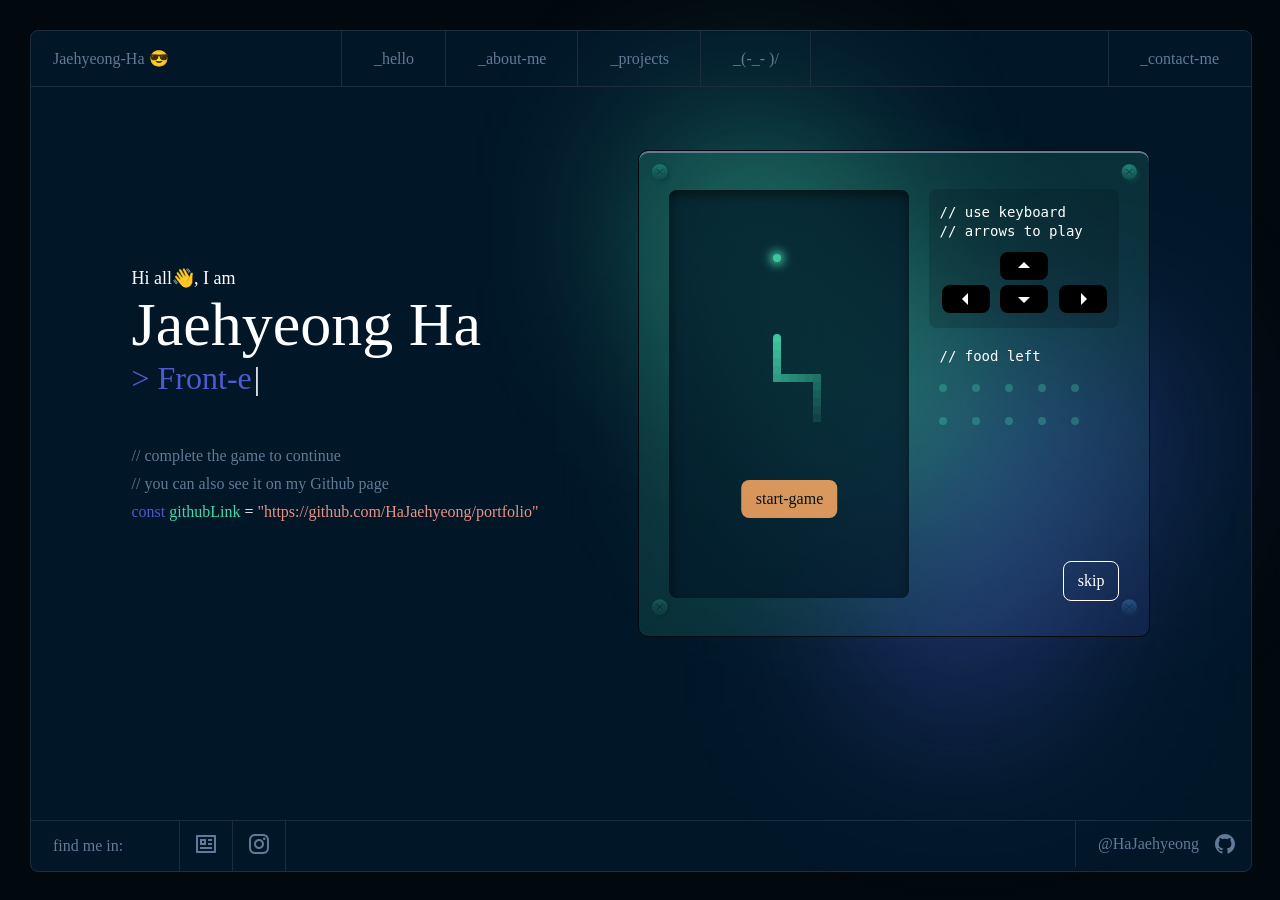
==== commit 7207f468: "Updates" ====
--- a/index.html
+++ b/index.html
@@ -1,4 +1,4 @@
-<!DOCTYPE html><html lang="ko"><head><meta charSet="utf-8"/><meta name="viewport" content="width=device-width, initial-scale=1"/><link rel="preload" href="https://hajaehyeong.github.io/_next/static/media/122c360d7fe6d395-s.p.woff2" as="font" crossorigin="" type="font/woff2"/><link rel="stylesheet" href="https://hajaehyeong.github.io/_next/static/css/d4edfdb72693e553.css" data-precedence="next"/><link rel="stylesheet" href="https://hajaehyeong.github.io/_next/static/css/a328c7fe5ac82e3b.css" data-precedence="next"/><link rel="preload" as="script" fetchPriority="low" href="https://hajaehyeong.github.io/_next/static/chunks/webpack-456c97080c9111a2.js"/><script src="https://hajaehyeong.github.io/_next/static/chunks/4bd1b696-4f5de7106821f1b8.js" async=""></script><script src="https://hajaehyeong.github.io/_next/static/chunks/215-a40646931972a455.js" async=""></script><script src="https://hajaehyeong.github.io/_next/static/chunks/main-app-67d432001a6635cf.js" async=""></script><script src="https://hajaehyeong.github.io/_next/static/chunks/3014691f-16a4b89a78c68fa6.js" async=""></script><script src="https://hajaehyeong.github.io/_next/static/chunks/231-75b733b1e173ebae.js" async=""></script><script src="https://hajaehyeong.github.io/_next/static/chunks/183-03a9f06dbe0aa561.js" async=""></script><script src="https://hajaehyeong.github.io/_next/static/chunks/751-658c4677cc34a184.js" async=""></script><script src="https://hajaehyeong.github.io/_next/static/chunks/app/layout-b8af354cea1cfa44.js" async=""></script><script src="https://hajaehyeong.github.io/_next/static/chunks/app/not-found-26860ab6f811508d.js" async=""></script><script src="https://hajaehyeong.github.io/_next/static/chunks/173-a59cb6e6123322f4.js" async=""></script><script src="https://hajaehyeong.github.io/_next/static/chunks/app/page-09a01140b8711454.js" async=""></script><meta name="next-size-adjust"/><title>Hajae&#x27;s Portfolio</title><meta name="description" content="first portfolio page"/><link rel="icon" href="/favicon.ico" type="image/x-icon" sizes="369x369"/><script src="https://hajaehyeong.github.io/_next/static/chunks/polyfills-42372ed130431b0a.js" noModule=""></script></head><body class="__className_15172f"><div class="layout_page__rCnOA"><div class="layout_page__main__ogOcX"><div class="header_header__0GhDF"><div class="header_header__name__6B7h1">Jaehyeong-Ha 😎</div><div><svg viewBox="0 0 24 24" xmlns="http://www.w3.org/2000/svg" width="24" height="24" fill="currentColor" class="remixicon header-menu_header-menu__0LWcC"><path d="M3 4H21V6H3V4ZM3 11H21V13H3V11ZM3 18H21V20H3V18Z"></path></svg><div class="header-menu_pane__M1CBe "><div><a href="/"><div class="header-menu_pane__item__Z5D8b">_<!-- -->hello</div></a><a href="/about"><div class="header-menu_pane__item__Z5D8b">_<!-- -->about-me</div></a><a href="/projects"><div class="header-menu_pane__item__Z5D8b">_<!-- -->projects</div></a><a href="/play"><div class="header-menu_pane__item__Z5D8b">_<!-- -->(-_- )/</div></a><a href="/contact"><div class="header-menu_pane__item__Z5D8b">_contact-me</div></a></div><div><div class="footer_footer__y8UdJ"><div class="footer_footer__find-me__mfZMq">find me in: </div><div class="footer_footer__others__36FuV"><div class="footer_footer__social-links__gci_9"><a target="_blank" href="https://velog.io/@hajea305/posts"><div class="footer_footer__social-icon__LD451"><svg viewBox="0 0 24 24" xmlns="http://www.w3.org/2000/svg" width="24" height="24" fill="var(--secondary-gray)" class="remixicon social-media_social-media-wrapper__QzfxP"><path d="M2 4C2 3.44772 2.44772 3 3 3H21C21.5523 3 22 3.44772 22 4V20C22 20.5523 21.5523 21 21 21H3C2.44772 21 2 20.5523 2 20V4ZM4 5V19H20V5H4ZM6 7H12V13H6V7ZM8 9V11H10V9H8ZM14 9H18V7H14V9ZM18 13H14V11H18V13ZM6 15V17L18 17V15L6 15Z"></path></svg></div></a><a target="_blank" href="https://www.instagram.com/h__jaeee"><div class="footer_footer__social-icon__LD451"><svg viewBox="0 0 24 24" xmlns="http://www.w3.org/2000/svg" width="24" height="24" fill="var(--secondary-gray)" class="remixicon social-media_social-media-wrapper__QzfxP"><path d="M12.001 9C10.3436 9 9.00098 10.3431 9.00098 12C9.00098 13.6573 10.3441 15 12.001 15C13.6583 15 15.001 13.6569 15.001 12C15.001 10.3427 13.6579 9 12.001 9ZM12.001 7C14.7614 7 17.001 9.2371 17.001 12C17.001 14.7605 14.7639 17 12.001 17C9.24051 17 7.00098 14.7629 7.00098 12C7.00098 9.23953 9.23808 7 12.001 7ZM18.501 6.74915C18.501 7.43926 17.9402 7.99917 17.251 7.99917C16.5609 7.99917 16.001 7.4384 16.001 6.74915C16.001 6.0599 16.5617 5.5 17.251 5.5C17.9393 5.49913 18.501 6.0599 18.501 6.74915ZM12.001 4C9.5265 4 9.12318 4.00655 7.97227 4.0578C7.18815 4.09461 6.66253 4.20007 6.17416 4.38967C5.74016 4.55799 5.42709 4.75898 5.09352 5.09255C4.75867 5.4274 4.55804 5.73963 4.3904 6.17383C4.20036 6.66332 4.09493 7.18811 4.05878 7.97115C4.00703 9.0752 4.00098 9.46105 4.00098 12C4.00098 14.4745 4.00753 14.8778 4.05877 16.0286C4.0956 16.8124 4.2012 17.3388 4.39034 17.826C4.5591 18.2606 4.7605 18.5744 5.09246 18.9064C5.42863 19.2421 5.74179 19.4434 6.17187 19.6094C6.66619 19.8005 7.19148 19.9061 7.97212 19.9422C9.07618 19.9939 9.46203 20 12.001 20C14.4755 20 14.8788 19.9934 16.0296 19.9422C16.8117 19.9055 17.3385 19.7996 17.827 19.6106C18.2604 19.4423 18.5752 19.2402 18.9074 18.9085C19.2436 18.5718 19.4445 18.2594 19.6107 17.8283C19.8013 17.3358 19.9071 16.8098 19.9432 16.0289C19.9949 14.9248 20.001 14.5389 20.001 12C20.001 9.52552 19.9944 9.12221 19.9432 7.97137C19.9064 7.18906 19.8005 6.66149 19.6113 6.17318C19.4434 5.74038 19.2417 5.42635 18.9084 5.09255C18.573 4.75715 18.2616 4.55693 17.8271 4.38942C17.338 4.19954 16.8124 4.09396 16.0298 4.05781C14.9258 4.00605 14.5399 4 12.001 4ZM12.001 2C14.7176 2 15.0568 2.01 16.1235 2.06C17.1876 2.10917 17.9135 2.2775 18.551 2.525C19.2101 2.77917 19.7668 3.1225 20.3226 3.67833C20.8776 4.23417 21.221 4.7925 21.476 5.45C21.7226 6.08667 21.891 6.81333 21.941 7.8775C21.9885 8.94417 22.001 9.28333 22.001 12C22.001 14.7167 21.991 15.0558 21.941 16.1225C21.8918 17.1867 21.7226 17.9125 21.476 18.55C21.2218 19.2092 20.8776 19.7658 20.3226 20.3217C19.7668 20.8767 19.2076 21.22 18.551 21.475C17.9135 21.7217 17.1876 21.89 16.1235 21.94C15.0568 21.9875 14.7176 22 12.001 22C9.28431 22 8.94514 21.99 7.87848 21.94C6.81431 21.8908 6.08931 21.7217 5.45098 21.475C4.79264 21.2208 4.23514 20.8767 3.67931 20.3217C3.12348 19.7658 2.78098 19.2067 2.52598 18.55C2.27848 17.9125 2.11098 17.1867 2.06098 16.1225C2.01348 15.0558 2.00098 14.7167 2.00098 12C2.00098 9.28333 2.01098 8.94417 2.06098 7.8775C2.11014 6.8125 2.27848 6.0875 2.52598 5.45C2.78014 4.79167 3.12348 4.23417 3.67931 3.67833C4.23514 3.1225 4.79348 2.78 5.45098 2.525C6.08848 2.2775 6.81348 2.11 7.87848 2.06C8.94514 2.0125 9.28431 2 12.001 2Z"></path></svg></div></a></div><a target="_blank" href="https://github.com/HaJaehyeong"><div class="footer_footer__github__8rYMW"><span>@HaJaehyeong</span><svg viewBox="0 0 24 24" xmlns="http://www.w3.org/2000/svg" width="24" height="24" fill="var(--secondary-gray)" class="remixicon social-media_social-media-wrapper__QzfxP"><path d="M12.001 2C6.47598 2 2.00098 6.475 2.00098 12C2.00098 16.425 4.86348 20.1625 8.83848 21.4875C9.33848 21.575 9.52598 21.275 9.52598 21.0125C9.52598 20.775 9.51348 19.9875 9.51348 19.15C7.00098 19.6125 6.35098 18.5375 6.15098 17.975C6.03848 17.6875 5.55098 16.8 5.12598 16.5625C4.77598 16.375 4.27598 15.9125 5.11348 15.9C5.90098 15.8875 6.46348 16.625 6.65098 16.925C7.55098 18.4375 8.98848 18.0125 9.56348 17.75C9.65098 17.1 9.91348 16.6625 10.201 16.4125C7.97598 16.1625 5.65098 15.3 5.65098 11.475C5.65098 10.3875 6.03848 9.4875 6.67598 8.7875C6.57598 8.5375 6.22598 7.5125 6.77598 6.1375C6.77598 6.1375 7.61348 5.875 9.52598 7.1625C10.326 6.9375 11.176 6.825 12.026 6.825C12.876 6.825 13.726 6.9375 14.526 7.1625C16.4385 5.8625 17.276 6.1375 17.276 6.1375C17.826 7.5125 17.476 8.5375 17.376 8.7875C18.0135 9.4875 18.401 10.375 18.401 11.475C18.401 15.3125 16.0635 16.1625 13.8385 16.4125C14.201 16.725 14.5135 17.325 14.5135 18.2625C14.5135 19.6 14.501 20.675 14.501 21.0125C14.501 21.275 14.6885 21.5875 15.1885 21.4875C19.259 20.1133 21.9999 16.2963 22.001 12C22.001 6.475 17.526 2 12.001 2Z"></path></svg></div></a></div></div></div></div></div></div><div class="layout_page__main__body__6ZwYG"><div class="page_main__akH3E"><div class="page_blur__YXJyz"><div class="page_blur__item-1__cXXwl page_blur__green__QjQKs"></div><div class="page_blur__item-2__pKTgv page_blur__green__QjQKs"></div><div class="page_blur__item-3__iJ3hX page_blur__blue__PsHbD"></div><div class="page_blur__item-4__QQ5_1 page_blur__blue__PsHbD"></div></div><div class="page_whoami__ijWoe"><p class="page_whoami__hello__nPfze">Hi all👋, I am</p><h1 class="page_whoami__name__slZ_D">Jaehyeong Ha</h1><h2 class="page_whoami__job__zJlLW">&gt; <span></span><span style="display:inline-block;margin-left:2px;width:10px;animation:cursorBlink 1s infinite;font-weight:500;color:var(--secondary-white)">|</span></h2><label class="page_comment__uOil6">// complete the game to continue</label><label class="page_comment__uOil6">// you can also see it on my Github page</label><div class="page_code__or3F2"><label>const</label><label class="page_code__valiable__bg6Y2"> githubLink</label><label class="page_code__equal__FXMQi"> = </label><a href="https://github.com/HaJaehyeong/portfolio" target="_blank"><label class="page_code__value__e5Gj4">&quot;https://github.com/HaJaehyeong/portfolio&quot;</label></a></div></div><div class="page_game-box__EgKfS"><img alt="boltUpLeft" loading="lazy" width="25" height="25" decoding="async" data-nimg="1" class="page_bolt-up-left__xo8Xm" style="color:transparent" src="https://hajaehyeong.github.io/_next/static/media/bolt-up-left.4199c50e.png"/><img alt="boltUpRight" loading="lazy" width="25" height="25" decoding="async" data-nimg="1" class="page_bolt-up-right__eiMnx" style="color:transparent" src="https://hajaehyeong.github.io/_next/static/media/bolt-up-right.0309a92a.png"/><img alt="boltDownLeft" loading="lazy" width="25" height="25" decoding="async" data-nimg="1" class="page_bolt-down-left__rGvSm" style="color:transparent" src="https://hajaehyeong.github.io/_next/static/media/bolt-down-left.e2ae0758.png"/><img alt="boltDonwRight" loading="lazy" width="25" height="25" decoding="async" data-nimg="1" class="page_bolt-down-right__in0Ub" style="color:transparent" src="https://hajaehyeong.github.io/_next/static/media/bolt-down-right.dfe515df.png"/><div class="snake-game_game-box-wrapper__Nsu1o"><div class="snake-game_game-box__YYf2x"><div class="snake-game_cell__6jhCt  
+<!DOCTYPE html><html lang="ko"><head><meta charSet="utf-8"/><meta name="viewport" content="width=device-width, initial-scale=1"/><link rel="preload" href="https://hajaehyeong.github.io/_next/static/media/122c360d7fe6d395-s.p.woff2" as="font" crossorigin="" type="font/woff2"/><link rel="stylesheet" href="https://hajaehyeong.github.io/_next/static/css/d4edfdb72693e553.css" data-precedence="next"/><link rel="stylesheet" href="https://hajaehyeong.github.io/_next/static/css/a328c7fe5ac82e3b.css" data-precedence="next"/><link rel="preload" as="script" fetchPriority="low" href="https://hajaehyeong.github.io/_next/static/chunks/webpack-456c97080c9111a2.js"/><script src="https://hajaehyeong.github.io/_next/static/chunks/4bd1b696-4f5de7106821f1b8.js" async=""></script><script src="https://hajaehyeong.github.io/_next/static/chunks/215-a40646931972a455.js" async=""></script><script src="https://hajaehyeong.github.io/_next/static/chunks/main-app-67d432001a6635cf.js" async=""></script><script src="https://hajaehyeong.github.io/_next/static/chunks/3014691f-16a4b89a78c68fa6.js" async=""></script><script src="https://hajaehyeong.github.io/_next/static/chunks/231-75b733b1e173ebae.js" async=""></script><script src="https://hajaehyeong.github.io/_next/static/chunks/183-03a9f06dbe0aa561.js" async=""></script><script src="https://hajaehyeong.github.io/_next/static/chunks/751-658c4677cc34a184.js" async=""></script><script src="https://hajaehyeong.github.io/_next/static/chunks/app/layout-e7eb2cae86221fb4.js" async=""></script><script src="https://hajaehyeong.github.io/_next/static/chunks/app/not-found-26860ab6f811508d.js" async=""></script><script src="https://hajaehyeong.github.io/_next/static/chunks/173-a59cb6e6123322f4.js" async=""></script><script src="https://hajaehyeong.github.io/_next/static/chunks/app/page-09a01140b8711454.js" async=""></script><meta name="next-size-adjust"/><title>Hajae&#x27;s Portfolio</title><meta name="description" content="first portfolio page"/><meta property="og:title" content="Hajae&#x27;s Portfolio"/><meta property="og:description" content="GitHub Pages에서 호스팅된 Portfolio"/><meta property="og:url" content="https://hajaehyeong.github.io"/><meta property="og:site_name" content="Hajae&#x27;s Portfolio"/><meta property="og:image" content="https://hajaehyeong.github.io/_next/static/media/profile_image.0f5e9db3.png"/><meta property="og:image:width" content="1200"/><meta property="og:image:height" content="630"/><meta property="og:image:alt" content="Portfolio Thumbnail"/><meta property="og:type" content="website"/><meta name="twitter:card" content="summary_large_image"/><meta name="twitter:title" content="Hajae&#x27;s Portfolio"/><meta name="twitter:description" content="GitHub Pages에서 호스팅된 Portfolio"/><meta name="twitter:image" content="https://hajaehyeong.github.io/_next/static/media/profile_image.0f5e9db3.png"/><meta name="twitter:image:width" content="1200"/><meta name="twitter:image:height" content="630"/><meta name="twitter:image:alt" content="Portfolio Thumbnail"/><link rel="icon" href="/favicon.ico" type="image/x-icon" sizes="369x369"/><script src="https://hajaehyeong.github.io/_next/static/chunks/polyfills-42372ed130431b0a.js" noModule=""></script></head><body class="__className_15172f"><div class="layout_page__rCnOA"><div class="layout_page__main__ogOcX"><div class="header_header__0GhDF"><div class="header_header__name__6B7h1">Jaehyeong-Ha 😎</div><div><svg viewBox="0 0 24 24" xmlns="http://www.w3.org/2000/svg" width="24" height="24" fill="currentColor" class="remixicon header-menu_header-menu__0LWcC"><path d="M3 4H21V6H3V4ZM3 11H21V13H3V11ZM3 18H21V20H3V18Z"></path></svg><div class="header-menu_pane__M1CBe "><div><a href="/"><div class="header-menu_pane__item__Z5D8b">_<!-- -->hello</div></a><a href="/about"><div class="header-menu_pane__item__Z5D8b">_<!-- -->about-me</div></a><a href="/projects"><div class="header-menu_pane__item__Z5D8b">_<!-- -->projects</div></a><a href="/play"><div class="header-menu_pane__item__Z5D8b">_<!-- -->(-_- )/</div></a><a href="/contact"><div class="header-menu_pane__item__Z5D8b">_contact-me</div></a></div><div><div class="footer_footer__y8UdJ"><div class="footer_footer__find-me__mfZMq">find me in: </div><div class="footer_footer__others__36FuV"><div class="footer_footer__social-links__gci_9"><a target="_blank" href="https://velog.io/@hajea305/posts"><div class="footer_footer__social-icon__LD451"><svg viewBox="0 0 24 24" xmlns="http://www.w3.org/2000/svg" width="24" height="24" fill="var(--secondary-gray)" class="remixicon social-media_social-media-wrapper__QzfxP"><path d="M2 4C2 3.44772 2.44772 3 3 3H21C21.5523 3 22 3.44772 22 4V20C22 20.5523 21.5523 21 21 21H3C2.44772 21 2 20.5523 2 20V4ZM4 5V19H20V5H4ZM6 7H12V13H6V7ZM8 9V11H10V9H8ZM14 9H18V7H14V9ZM18 13H14V11H18V13ZM6 15V17L18 17V15L6 15Z"></path></svg></div></a><a target="_blank" href="https://www.instagram.com/h__jaeee"><div class="footer_footer__social-icon__LD451"><svg viewBox="0 0 24 24" xmlns="http://www.w3.org/2000/svg" width="24" height="24" fill="var(--secondary-gray)" class="remixicon social-media_social-media-wrapper__QzfxP"><path d="M12.001 9C10.3436 9 9.00098 10.3431 9.00098 12C9.00098 13.6573 10.3441 15 12.001 15C13.6583 15 15.001 13.6569 15.001 12C15.001 10.3427 13.6579 9 12.001 9ZM12.001 7C14.7614 7 17.001 9.2371 17.001 12C17.001 14.7605 14.7639 17 12.001 17C9.24051 17 7.00098 14.7629 7.00098 12C7.00098 9.23953 9.23808 7 12.001 7ZM18.501 6.74915C18.501 7.43926 17.9402 7.99917 17.251 7.99917C16.5609 7.99917 16.001 7.4384 16.001 6.74915C16.001 6.0599 16.5617 5.5 17.251 5.5C17.9393 5.49913 18.501 6.0599 18.501 6.74915ZM12.001 4C9.5265 4 9.12318 4.00655 7.97227 4.0578C7.18815 4.09461 6.66253 4.20007 6.17416 4.38967C5.74016 4.55799 5.42709 4.75898 5.09352 5.09255C4.75867 5.4274 4.55804 5.73963 4.3904 6.17383C4.20036 6.66332 4.09493 7.18811 4.05878 7.97115C4.00703 9.0752 4.00098 9.46105 4.00098 12C4.00098 14.4745 4.00753 14.8778 4.05877 16.0286C4.0956 16.8124 4.2012 17.3388 4.39034 17.826C4.5591 18.2606 4.7605 18.5744 5.09246 18.9064C5.42863 19.2421 5.74179 19.4434 6.17187 19.6094C6.66619 19.8005 7.19148 19.9061 7.97212 19.9422C9.07618 19.9939 9.46203 20 12.001 20C14.4755 20 14.8788 19.9934 16.0296 19.9422C16.8117 19.9055 17.3385 19.7996 17.827 19.6106C18.2604 19.4423 18.5752 19.2402 18.9074 18.9085C19.2436 18.5718 19.4445 18.2594 19.6107 17.8283C19.8013 17.3358 19.9071 16.8098 19.9432 16.0289C19.9949 14.9248 20.001 14.5389 20.001 12C20.001 9.52552 19.9944 9.12221 19.9432 7.97137C19.9064 7.18906 19.8005 6.66149 19.6113 6.17318C19.4434 5.74038 19.2417 5.42635 18.9084 5.09255C18.573 4.75715 18.2616 4.55693 17.8271 4.38942C17.338 4.19954 16.8124 4.09396 16.0298 4.05781C14.9258 4.00605 14.5399 4 12.001 4ZM12.001 2C14.7176 2 15.0568 2.01 16.1235 2.06C17.1876 2.10917 17.9135 2.2775 18.551 2.525C19.2101 2.77917 19.7668 3.1225 20.3226 3.67833C20.8776 4.23417 21.221 4.7925 21.476 5.45C21.7226 6.08667 21.891 6.81333 21.941 7.8775C21.9885 8.94417 22.001 9.28333 22.001 12C22.001 14.7167 21.991 15.0558 21.941 16.1225C21.8918 17.1867 21.7226 17.9125 21.476 18.55C21.2218 19.2092 20.8776 19.7658 20.3226 20.3217C19.7668 20.8767 19.2076 21.22 18.551 21.475C17.9135 21.7217 17.1876 21.89 16.1235 21.94C15.0568 21.9875 14.7176 22 12.001 22C9.28431 22 8.94514 21.99 7.87848 21.94C6.81431 21.8908 6.08931 21.7217 5.45098 21.475C4.79264 21.2208 4.23514 20.8767 3.67931 20.3217C3.12348 19.7658 2.78098 19.2067 2.52598 18.55C2.27848 17.9125 2.11098 17.1867 2.06098 16.1225C2.01348 15.0558 2.00098 14.7167 2.00098 12C2.00098 9.28333 2.01098 8.94417 2.06098 7.8775C2.11014 6.8125 2.27848 6.0875 2.52598 5.45C2.78014 4.79167 3.12348 4.23417 3.67931 3.67833C4.23514 3.1225 4.79348 2.78 5.45098 2.525C6.08848 2.2775 6.81348 2.11 7.87848 2.06C8.94514 2.0125 9.28431 2 12.001 2Z"></path></svg></div></a></div><a target="_blank" href="https://github.com/HaJaehyeong"><div class="footer_footer__github__8rYMW"><span>@HaJaehyeong</span><svg viewBox="0 0 24 24" xmlns="http://www.w3.org/2000/svg" width="24" height="24" fill="var(--secondary-gray)" class="remixicon social-media_social-media-wrapper__QzfxP"><path d="M12.001 2C6.47598 2 2.00098 6.475 2.00098 12C2.00098 16.425 4.86348 20.1625 8.83848 21.4875C9.33848 21.575 9.52598 21.275 9.52598 21.0125C9.52598 20.775 9.51348 19.9875 9.51348 19.15C7.00098 19.6125 6.35098 18.5375 6.15098 17.975C6.03848 17.6875 5.55098 16.8 5.12598 16.5625C4.77598 16.375 4.27598 15.9125 5.11348 15.9C5.90098 15.8875 6.46348 16.625 6.65098 16.925C7.55098 18.4375 8.98848 18.0125 9.56348 17.75C9.65098 17.1 9.91348 16.6625 10.201 16.4125C7.97598 16.1625 5.65098 15.3 5.65098 11.475C5.65098 10.3875 6.03848 9.4875 6.67598 8.7875C6.57598 8.5375 6.22598 7.5125 6.77598 6.1375C6.77598 6.1375 7.61348 5.875 9.52598 7.1625C10.326 6.9375 11.176 6.825 12.026 6.825C12.876 6.825 13.726 6.9375 14.526 7.1625C16.4385 5.8625 17.276 6.1375 17.276 6.1375C17.826 7.5125 17.476 8.5375 17.376 8.7875C18.0135 9.4875 18.401 10.375 18.401 11.475C18.401 15.3125 16.0635 16.1625 13.8385 16.4125C14.201 16.725 14.5135 17.325 14.5135 18.2625C14.5135 19.6 14.501 20.675 14.501 21.0125C14.501 21.275 14.6885 21.5875 15.1885 21.4875C19.259 20.1133 21.9999 16.2963 22.001 12C22.001 6.475 17.526 2 12.001 2Z"></path></svg></div></a></div></div></div></div></div></div><div class="layout_page__main__body__6ZwYG"><div class="page_main__akH3E"><div class="page_blur__YXJyz"><div class="page_blur__item-1__cXXwl page_blur__green__QjQKs"></div><div class="page_blur__item-2__pKTgv page_blur__green__QjQKs"></div><div class="page_blur__item-3__iJ3hX page_blur__blue__PsHbD"></div><div class="page_blur__item-4__QQ5_1 page_blur__blue__PsHbD"></div></div><div class="page_whoami__ijWoe"><p class="page_whoami__hello__nPfze">Hi all👋, I am</p><h1 class="page_whoami__name__slZ_D">Jaehyeong Ha</h1><h2 class="page_whoami__job__zJlLW">&gt; <span></span><span style="display:inline-block;margin-left:2px;width:10px;animation:cursorBlink 1s infinite;font-weight:500;color:var(--secondary-white)">|</span></h2><label class="page_comment__uOil6">// complete the game to continue</label><label class="page_comment__uOil6">// you can also see it on my Github page</label><div class="page_code__or3F2"><label>const</label><label class="page_code__valiable__bg6Y2"> githubLink</label><label class="page_code__equal__FXMQi"> = </label><a href="https://github.com/HaJaehyeong/portfolio" target="_blank"><label class="page_code__value__e5Gj4">&quot;https://github.com/HaJaehyeong/portfolio&quot;</label></a></div></div><div class="page_game-box__EgKfS"><img alt="boltUpLeft" loading="lazy" width="25" height="25" decoding="async" data-nimg="1" class="page_bolt-up-left__xo8Xm" style="color:transparent" src="https://hajaehyeong.github.io/_next/static/media/bolt-up-left.4199c50e.png"/><img alt="boltUpRight" loading="lazy" width="25" height="25" decoding="async" data-nimg="1" class="page_bolt-up-right__eiMnx" style="color:transparent" src="https://hajaehyeong.github.io/_next/static/media/bolt-up-right.0309a92a.png"/><img alt="boltDownLeft" loading="lazy" width="25" height="25" decoding="async" data-nimg="1" class="page_bolt-down-left__rGvSm" style="color:transparent" src="https://hajaehyeong.github.io/_next/static/media/bolt-down-left.e2ae0758.png"/><img alt="boltDonwRight" loading="lazy" width="25" height="25" decoding="async" data-nimg="1" class="page_bolt-down-right__in0Ub" style="color:transparent" src="https://hajaehyeong.github.io/_next/static/media/bolt-down-right.dfe515df.png"/><div class="snake-game_game-box-wrapper__Nsu1o"><div class="snake-game_game-box__YYf2x"><div class="snake-game_cell__6jhCt  
              
             
              
@@ -9178,4 +9178,4 @@
              
              
              
-            " style="opacity:1"></div><div class="snake-game_start-game-button__iej33"><button class="cta-button_cta-button__0QbWB cta-button_primary__OBSZK" type="button">start-game</button></div></div><div class="snake-game_game-status-wrapper__ejL6C"><div class="snake-game_manual__dOQ4q"><div class="snake-game_keypad-wrapper__05foz"><code>// use keyboard</code><code>// arrows to play</code><div class="snake-game_keypad__ATDmU"><div><svg viewBox="0 0 24 24" xmlns="http://www.w3.org/2000/svg" width="24" height="24" fill="currentColor" class="remixicon "><path d="M12 8L18 14H6L12 8Z"></path></svg></div><div><svg viewBox="0 0 24 24" xmlns="http://www.w3.org/2000/svg" width="24" height="24" fill="currentColor" class="remixicon "><path d="M8 12L14 6V18L8 12Z"></path></svg><svg viewBox="0 0 24 24" xmlns="http://www.w3.org/2000/svg" width="24" height="24" fill="currentColor" class="remixicon "><path d="M12 16L6 10H18L12 16Z"></path></svg><svg viewBox="0 0 24 24" xmlns="http://www.w3.org/2000/svg" width="24" height="24" fill="currentColor" class="remixicon "><path d="M16 12L10 18V6L16 12Z"></path></svg></div></div></div><div class="snake-game_foods-wrapper__Ya5ad"><code>// food left</code><div class="snake-game_foods__8d5NR"><div class="snake-game_food-score__m93_i "></div><div class="snake-game_food-score__m93_i "></div><div class="snake-game_food-score__m93_i "></div><div class="snake-game_food-score__m93_i "></div><div class="snake-game_food-score__m93_i "></div><div class="snake-game_food-score__m93_i "></div><div class="snake-game_food-score__m93_i "></div><div class="snake-game_food-score__m93_i "></div><div class="snake-game_food-score__m93_i "></div><div class="snake-game_food-score__m93_i "></div></div></div></div><div class="snake-game_skip__XRMmR"><button class="cta-button_cta-button__0QbWB cta-button_ghost__Ju2jS" type="button">skip</button></div></div></div></div></div></div></div></div><script src="https://hajaehyeong.github.io/_next/static/chunks/webpack-456c97080c9111a2.js" async=""></script><script>(self.__next_f=self.__next_f||[]).push([0])</script><script>self.__next_f.push([1,"4:\"$Sreact.fragment\"\n5:I[2634,[\"665\",\"static/chunks/3014691f-16a4b89a78c68fa6.js\",\"231\",\"static/chunks/231-75b733b1e173ebae.js\",\"183\",\"static/chunks/183-03a9f06dbe0aa561.js\",\"751\",\"static/chunks/751-658c4677cc34a184.js\",\"185\",\"static/chunks/app/layout-b8af354cea1cfa44.js\"],\"default\"]\n6:I[5801,[\"665\",\"static/chunks/3014691f-16a4b89a78c68fa6.js\",\"231\",\"static/chunks/231-75b733b1e173ebae.js\",\"183\",\"static/chunks/183-03a9f06dbe0aa561.js\",\"751\",\"static/chunks/751-658c4677cc34a184.js\",\"185\",\"static/chunks/app/layout-b8af354cea1cfa44.js\"],\"default\"]\n7:I[9275,[],\"\"]\n8:I[1343,[],\"\"]\na:I[231,[\"231\",\"static/chunks/231-75b733b1e173ebae.js\",\"160\",\"static/chunks/app/not-found-26860ab6f811508d.js\"],\"\"]\nb:I[4751,[\"665\",\"static/chunks/3014691f-16a4b89a78c68fa6.js\",\"231\",\"static/chunks/231-75b733b1e173ebae.js\",\"183\",\"static/chunks/183-03a9f06dbe0aa561.js\",\"751\",\"static/chunks/751-658c4677cc34a184.js\",\"185\",\"static/chunks/app/layout-b8af354cea1cfa44.js\"],\"default\"]\nc:I[3881,[\"665\",\"static/chunks/3014691f-16a4b89a78c68fa6.js\",\"173\",\"static/chunks/173-a59cb6e6123322f4.js\",\"931\",\"static/chunks/app/page-09a01140b8711454.js\"],\"default\"]\nd:I[8173,[\"665\",\"static/chunks/3014691f-16a4b89a78c68fa6.js\",\"173\",\"static/chunks/173-a59cb6e6123322f4.js\",\"931\",\"static/chunks/app/page-09a01140b8711454.js\"],\"Image\"]\ne:I[5520,[\"665\",\"static/chunks/3014691f-16a4b89a78c68fa6.js\",\"173\",\"static/chunks/173-a59cb6e6123322f4.js\",\"931\",\"static/chunks/app/page-09a01140b8711454.js\"],\"default\"]\nf:I[3120,[],\"OutletBoundary\"]\n11:I[3120,[],\"MetadataBoundary\"]\n13:I[3120,[],\"ViewportBoundary\"]\n15:I[6130,[],\"\"]\n1:HL[\"https://hajaehyeong.github.io/_next/static/media/122c360d7fe6d395-s.p.woff2\",\"font\",{\"crossOrigin\":\"\",\"type\":\"font/woff2\"}]\n2:HL[\"https://hajaehyeong.github.io/_next/static/css/d4edfdb72693e553.css\",\"style\"]\n3:HL[\"https://hajaehyeong.github.io/_next/static/css/a328c7fe5ac82e3b.css\",\"style\"]\n9:T426,M12 2C17.5228 2 22 6.47715 22 12C22 12.7266 21.9225 13.4351 21.7753 14.1177L19.9931 12.3355C19.9977 12.2242 20 12.1124 20 12C20 7.58172 16.4183 4 12 4C7.58172 4 "])</script><script>self.__next_f.push([1,"4 7.58172 4 12C4 16.4183 7.58172 20 12 20C13.3023 20 14.5319 19.6888 15.6186 19.1368C15.7735 19.3828 15.958 19.6149 16.1716 19.8284C16.4739 20.1307 16.8125 20.3745 17.1734 20.5598C15.6642 21.4737 13.8936 22 12 22C6.47715 22 2 17.5228 2 12C2 6.47715 6.47715 2 12 2ZM19 14.1716L20.4142 15.5858C21.1953 16.3668 21.1953 17.6332 20.4142 18.4142C19.6332 19.1953 18.3668 19.1953 17.5858 18.4142C16.8402 17.6687 16.8064 16.481 17.4841 15.6952L17.5858 15.5858L19 14.1716ZM12 15C13.4664 15 14.7853 15.6312 15.6999 16.6368L14.7549 17.4961C13.965 17.1825 13.018 17 12 17C10.982 17 10.035 17.1825 9.24506 17.4961L8.30009 16.6368C9.21468 15.6312 10.5336 15 12 15ZM8.5 10C9.32843 10 10 10.6716 10 11.5C10 12.3284 9.32843 13 8.5 13C7.67157 13 7 12.3284 7 11.5C7 10.6716 7.67157 10 8.5 10ZM15.5 10C16.3284 10 17 10.6716 17 11.5C17 12.3284 16.3284 13 15.5 13C14.6716 13 14 12.3284 14 11.5C14 10.6716 14.6716 10 15.5 10Z"])</script><script>self.__next_f.push([1,"0:{\"P\":null,\"b\":\"XBzDpfpsUk1Q7687iQJ4e\",\"p\":\"https://hajaehyeong.github.io\",\"c\":[\"\",\"\"],\"i\":false,\"f\":[[[\"\",{\"children\":[\"__PAGE__\",{}]},\"$undefined\",\"$undefined\",true],[\"\",[\"$\",\"$4\",\"c\",{\"children\":[[[\"$\",\"link\",\"0\",{\"rel\":\"stylesheet\",\"href\":\"https://hajaehyeong.github.io/_next/static/css/d4edfdb72693e553.css\",\"precedence\":\"next\",\"crossOrigin\":\"$undefined\",\"nonce\":\"$undefined\"}],[\"$\",\"link\",\"1\",{\"rel\":\"stylesheet\",\"href\":\"https://hajaehyeong.github.io/_next/static/css/a328c7fe5ac82e3b.css\",\"precedence\":\"next\",\"crossOrigin\":\"$undefined\",\"nonce\":\"$undefined\"}]],[\"$\",\"html\",null,{\"lang\":\"ko\",\"children\":[\"$\",\"body\",null,{\"className\":\"__className_15172f\",\"children\":[\"$\",\"div\",null,{\"className\":\"layout_page__rCnOA\",\"children\":[\"$\",\"div\",null,{\"className\":\"layout_page__main__ogOcX\",\"children\":[[\"$\",\"$L5\",null,{\"name\":\"Jaehyeong-Ha 😎\"}],[\"$\",\"div\",null,{\"className\":\"layout_page__main__body__6ZwYG\",\"children\":[\"$\",\"$L6\",null,{\"children\":[\"$\",\"$L7\",null,{\"parallelRouterKey\":\"children\",\"segmentPath\":[\"children\"],\"error\":\"$undefined\",\"errorStyles\":\"$undefined\",\"errorScripts\":\"$undefined\",\"template\":[\"$\",\"$L8\",null,{}],\"templateStyles\":\"$undefined\",\"templateScripts\":\"$undefined\",\"notFound\":[\"$\",\"div\",null,{\"style\":{\"display\":\"flex\",\"flexDirection\":\"column\",\"alignItems\":\"center\",\"gap\":\"20px\"},\"children\":[[\"$\",\"svg\",null,{\"viewBox\":\"0 0 24 24\",\"xmlns\":\"http://www.w3.org/2000/svg\",\"width\":42,\"height\":42,\"fill\":\"currentColor\",\"className\":\"remixicon \",\"children\":[\"$\",\"path\",null,{\"d\":\"$9\"}]}],[\"$\",\"span\",null,{\"style\":{\"fontSize\":\"32px\",\"fontWeight\":\"600\"},\"children\":\"404 Not Found\"}],[\"$\",\"span\",null,{\"children\":\"Could not find requested resource\"}],[\"$\",\"$La\",null,{\"href\":\"/\",\"children\":[\"$\",\"button\",null,{\"className\":\"cta-button_cta-button__0QbWB cta-button_default__jXnCc\",\"onClick\":\"$undefined\",\"type\":\"button\",\"children\":\"return-home\"}]}]]}],\"notFoundStyles\":[]}]}]}],[\"$\",\"$Lb\",null,{}]]}]}]}]}]]}],{\"children\":[\"__PAGE__\",[\"$\",\"$4\",\"c\",{\"children\":[[\"$\",\"div\",null,{\"className\":\"page_main__akH3E\",\"children\":[[\"$\",\"div\",null,{\"className\":\"page_blur__YXJyz\",\"children\":[[\"$\",\"div\",null,{\"className\":\"page_blur__item-1__cXXwl page_blur__green__QjQKs\"}],[\"$\",\"div\",null,{\"className\":\"page_blur__item-2__pKTgv page_blur__green__QjQKs\"}],[\"$\",\"div\",null,{\"className\":\"page_blur__item-3__iJ3hX page_blur__blue__PsHbD\"}],[\"$\",\"div\",null,{\"className\":\"page_blur__item-4__QQ5_1 page_blur__blue__PsHbD\"}]]}],[\"$\",\"div\",null,{\"className\":\"page_whoami__ijWoe\",\"children\":[[\"$\",\"p\",null,{\"className\":\"page_whoami__hello__nPfze\",\"children\":\"Hi all👋, I am\"}],[\"$\",\"h1\",null,{\"className\":\"page_whoami__name__slZ_D\",\"children\":\"Jaehyeong Ha\"}],[\"$\",\"h2\",null,{\"className\":\"page_whoami__job__zJlLW\",\"children\":[\"\u003e \",[\"$\",\"$Lc\",null,{}]]}],[\"$\",\"label\",null,{\"className\":\"page_comment__uOil6\",\"children\":\"// complete the game to continue\"}],[\"$\",\"label\",null,{\"className\":\"page_comment__uOil6\",\"children\":\"// you can also see it on my Github page\"}],[\"$\",\"div\",null,{\"className\":\"page_code__or3F2\",\"children\":[[\"$\",\"label\",null,{\"children\":\"const\"}],[\"$\",\"label\",null,{\"className\":\"page_code__valiable__bg6Y2\",\"children\":\" githubLink\"}],[\"$\",\"label\",null,{\"className\":\"page_code__equal__FXMQi\",\"children\":\" = \"}],[\"$\",\"a\",null,{\"href\":\"https://github.com/HaJaehyeong/portfolio\",\"target\":\"_blank\",\"children\":[\"$\",\"label\",null,{\"className\":\"page_code__value__e5Gj4\",\"children\":\"\\\"https://github.com/HaJaehyeong/portfolio\\\"\"}]}]]}]]}],[\"$\",\"div\",null,{\"className\":\"page_game-box__EgKfS\",\"children\":[[\"$\",\"$Ld\",null,{\"className\":\"page_bolt-up-left__xo8Xm\",\"src\":\"https://hajaehyeong.github.io/_next/static/media/bolt-up-left.4199c50e.png\",\"width\":25,\"height\":25,\"alt\":\"boltUpLeft\"}],[\"$\",\"$Ld\",null,{\"className\":\"page_bolt-up-right__eiMnx\",\"src\":\"https://hajaehyeong.github.io/_next/static/media/bolt-up-right.0309a92a.png\",\"width\":25,\"height\":25,\"alt\":\"boltUpRight\"}],[\"$\",\"$Ld\",null,{\"className\":\"page_bolt-down-left__rGvSm\",\"src\":\"https://hajaehyeong.github.io/_next/static/media/bolt-down-left.e2ae0758.png\",\"width\":25,\"height\":25,\"alt\":\"boltDownLeft\"}],[\"$\",\"$Ld\",null,{\"className\":\"page_bolt-down-right__in0Ub\",\"src\":\"https://hajaehyeong.github.io/_next/static/media/bolt-down-right.dfe515df.png\",\"width\":25,\"height\":25,\"alt\":\"boltDonwRight\"}],[\"$\",\"$Le\",null,{}]]}]]}],null,[\"$\",\"$Lf\",null,{\"children\":\"$L10\"}]]}],{},null]},null],[\"$\",\"$4\",\"h\",{\"children\":[null,[\"$\",\"$4\",\"F-_C_n83t4MoctDidXldm\",{\"children\":[[\"$\",\"$L11\",null,{\"children\":\"$L12\"}],[\"$\",\"$L13\",null,{\"children\":\"$L14\"}],[\"$\",\"meta\",null,{\"name\":\"next-size-adjust\"}]]}]]}]]],\"m\":\"$undefined\",\"G\":[\"$15\",\"$undefined\"],\"s\":false,\"S\":true}\n"])</script><script>self.__next_f.push([1,"14:[[\"$\",\"meta\",\"0\",{\"name\":\"viewport\",\"content\":\"width=device-width, initial-scale=1\"}]]\n12:[[\"$\",\"meta\",\"0\",{\"charSet\":\"utf-8\"}],[\"$\",\"title\",\"1\",{\"children\":\"Hajae's Portfolio\"}],[\"$\",\"meta\",\"2\",{\"name\":\"description\",\"content\":\"first portfolio page\"}],[\"$\",\"link\",\"3\",{\"rel\":\"icon\",\"href\":\"/favicon.ico\",\"type\":\"image/x-icon\",\"sizes\":\"369x369\"}]]\n"])</script><script>self.__next_f.push([1,"10:null\n"])</script></body></html>+            " style="opacity:1"></div><div class="snake-game_start-game-button__iej33"><button class="cta-button_cta-button__0QbWB cta-button_primary__OBSZK" type="button">start-game</button></div></div><div class="snake-game_game-status-wrapper__ejL6C"><div class="snake-game_manual__dOQ4q"><div class="snake-game_keypad-wrapper__05foz"><code>// use keyboard</code><code>// arrows to play</code><div class="snake-game_keypad__ATDmU"><div><svg viewBox="0 0 24 24" xmlns="http://www.w3.org/2000/svg" width="24" height="24" fill="currentColor" class="remixicon "><path d="M12 8L18 14H6L12 8Z"></path></svg></div><div><svg viewBox="0 0 24 24" xmlns="http://www.w3.org/2000/svg" width="24" height="24" fill="currentColor" class="remixicon "><path d="M8 12L14 6V18L8 12Z"></path></svg><svg viewBox="0 0 24 24" xmlns="http://www.w3.org/2000/svg" width="24" height="24" fill="currentColor" class="remixicon "><path d="M12 16L6 10H18L12 16Z"></path></svg><svg viewBox="0 0 24 24" xmlns="http://www.w3.org/2000/svg" width="24" height="24" fill="currentColor" class="remixicon "><path d="M16 12L10 18V6L16 12Z"></path></svg></div></div></div><div class="snake-game_foods-wrapper__Ya5ad"><code>// food left</code><div class="snake-game_foods__8d5NR"><div class="snake-game_food-score__m93_i "></div><div class="snake-game_food-score__m93_i "></div><div class="snake-game_food-score__m93_i "></div><div class="snake-game_food-score__m93_i "></div><div class="snake-game_food-score__m93_i "></div><div class="snake-game_food-score__m93_i "></div><div class="snake-game_food-score__m93_i "></div><div class="snake-game_food-score__m93_i "></div><div class="snake-game_food-score__m93_i "></div><div class="snake-game_food-score__m93_i "></div></div></div></div><div class="snake-game_skip__XRMmR"><button class="cta-button_cta-button__0QbWB cta-button_ghost__Ju2jS" type="button">skip</button></div></div></div></div></div></div></div></div><script src="https://hajaehyeong.github.io/_next/static/chunks/webpack-456c97080c9111a2.js" async=""></script><script>(self.__next_f=self.__next_f||[]).push([0])</script><script>self.__next_f.push([1,"4:\"$Sreact.fragment\"\n5:I[2634,[\"665\",\"static/chunks/3014691f-16a4b89a78c68fa6.js\",\"231\",\"static/chunks/231-75b733b1e173ebae.js\",\"183\",\"static/chunks/183-03a9f06dbe0aa561.js\",\"751\",\"static/chunks/751-658c4677cc34a184.js\",\"185\",\"static/chunks/app/layout-e7eb2cae86221fb4.js\"],\"default\"]\n6:I[5801,[\"665\",\"static/chunks/3014691f-16a4b89a78c68fa6.js\",\"231\",\"static/chunks/231-75b733b1e173ebae.js\",\"183\",\"static/chunks/183-03a9f06dbe0aa561.js\",\"751\",\"static/chunks/751-658c4677cc34a184.js\",\"185\",\"static/chunks/app/layout-e7eb2cae86221fb4.js\"],\"default\"]\n7:I[9275,[],\"\"]\n8:I[1343,[],\"\"]\na:I[231,[\"231\",\"static/chunks/231-75b733b1e173ebae.js\",\"160\",\"static/chunks/app/not-found-26860ab6f811508d.js\"],\"\"]\nb:I[4751,[\"665\",\"static/chunks/3014691f-16a4b89a78c68fa6.js\",\"231\",\"static/chunks/231-75b733b1e173ebae.js\",\"183\",\"static/chunks/183-03a9f06dbe0aa561.js\",\"751\",\"static/chunks/751-658c4677cc34a184.js\",\"185\",\"static/chunks/app/layout-e7eb2cae86221fb4.js\"],\"default\"]\nc:I[3881,[\"665\",\"static/chunks/3014691f-16a4b89a78c68fa6.js\",\"173\",\"static/chunks/173-a59cb6e6123322f4.js\",\"931\",\"static/chunks/app/page-09a01140b8711454.js\"],\"default\"]\nd:I[8173,[\"665\",\"static/chunks/3014691f-16a4b89a78c68fa6.js\",\"173\",\"static/chunks/173-a59cb6e6123322f4.js\",\"931\",\"static/chunks/app/page-09a01140b8711454.js\"],\"Image\"]\ne:I[5520,[\"665\",\"static/chunks/3014691f-16a4b89a78c68fa6.js\",\"173\",\"static/chunks/173-a59cb6e6123322f4.js\",\"931\",\"static/chunks/app/page-09a01140b8711454.js\"],\"default\"]\nf:I[3120,[],\"OutletBoundary\"]\n11:I[3120,[],\"MetadataBoundary\"]\n13:I[3120,[],\"ViewportBoundary\"]\n15:I[6130,[],\"\"]\n1:HL[\"https://hajaehyeong.github.io/_next/static/media/122c360d7fe6d395-s.p.woff2\",\"font\",{\"crossOrigin\":\"\",\"type\":\"font/woff2\"}]\n2:HL[\"https://hajaehyeong.github.io/_next/static/css/d4edfdb72693e553.css\",\"style\"]\n3:HL[\"https://hajaehyeong.github.io/_next/static/css/a328c7fe5ac82e3b.css\",\"style\"]\n9:T426,M12 2C17.5228 2 22 6.47715 22 12C22 12.7266 21.9225 13.4351 21.7753 14.1177L19.9931 12.3355C19.9977 12.2242 20 12.1124 20 12C20 7.58172 16.4183 4 12 4C7.58172 4 "])</script><script>self.__next_f.push([1,"4 7.58172 4 12C4 16.4183 7.58172 20 12 20C13.3023 20 14.5319 19.6888 15.6186 19.1368C15.7735 19.3828 15.958 19.6149 16.1716 19.8284C16.4739 20.1307 16.8125 20.3745 17.1734 20.5598C15.6642 21.4737 13.8936 22 12 22C6.47715 22 2 17.5228 2 12C2 6.47715 6.47715 2 12 2ZM19 14.1716L20.4142 15.5858C21.1953 16.3668 21.1953 17.6332 20.4142 18.4142C19.6332 19.1953 18.3668 19.1953 17.5858 18.4142C16.8402 17.6687 16.8064 16.481 17.4841 15.6952L17.5858 15.5858L19 14.1716ZM12 15C13.4664 15 14.7853 15.6312 15.6999 16.6368L14.7549 17.4961C13.965 17.1825 13.018 17 12 17C10.982 17 10.035 17.1825 9.24506 17.4961L8.30009 16.6368C9.21468 15.6312 10.5336 15 12 15ZM8.5 10C9.32843 10 10 10.6716 10 11.5C10 12.3284 9.32843 13 8.5 13C7.67157 13 7 12.3284 7 11.5C7 10.6716 7.67157 10 8.5 10ZM15.5 10C16.3284 10 17 10.6716 17 11.5C17 12.3284 16.3284 13 15.5 13C14.6716 13 14 12.3284 14 11.5C14 10.6716 14.6716 10 15.5 10Z"])</script><script>self.__next_f.push([1,"0:{\"P\":null,\"b\":\"jcpjvxDnzj4vPiwPn_rQS\",\"p\":\"https://hajaehyeong.github.io\",\"c\":[\"\",\"\"],\"i\":false,\"f\":[[[\"\",{\"children\":[\"__PAGE__\",{}]},\"$undefined\",\"$undefined\",true],[\"\",[\"$\",\"$4\",\"c\",{\"children\":[[[\"$\",\"link\",\"0\",{\"rel\":\"stylesheet\",\"href\":\"https://hajaehyeong.github.io/_next/static/css/d4edfdb72693e553.css\",\"precedence\":\"next\",\"crossOrigin\":\"$undefined\",\"nonce\":\"$undefined\"}],[\"$\",\"link\",\"1\",{\"rel\":\"stylesheet\",\"href\":\"https://hajaehyeong.github.io/_next/static/css/a328c7fe5ac82e3b.css\",\"precedence\":\"next\",\"crossOrigin\":\"$undefined\",\"nonce\":\"$undefined\"}]],[\"$\",\"html\",null,{\"lang\":\"ko\",\"children\":[\"$\",\"body\",null,{\"className\":\"__className_15172f\",\"children\":[\"$\",\"div\",null,{\"className\":\"layout_page__rCnOA\",\"children\":[\"$\",\"div\",null,{\"className\":\"layout_page__main__ogOcX\",\"children\":[[\"$\",\"$L5\",null,{\"name\":\"Jaehyeong-Ha 😎\"}],[\"$\",\"div\",null,{\"className\":\"layout_page__main__body__6ZwYG\",\"children\":[\"$\",\"$L6\",null,{\"children\":[\"$\",\"$L7\",null,{\"parallelRouterKey\":\"children\",\"segmentPath\":[\"children\"],\"error\":\"$undefined\",\"errorStyles\":\"$undefined\",\"errorScripts\":\"$undefined\",\"template\":[\"$\",\"$L8\",null,{}],\"templateStyles\":\"$undefined\",\"templateScripts\":\"$undefined\",\"notFound\":[\"$\",\"div\",null,{\"style\":{\"display\":\"flex\",\"flexDirection\":\"column\",\"alignItems\":\"center\",\"gap\":\"20px\"},\"children\":[[\"$\",\"svg\",null,{\"viewBox\":\"0 0 24 24\",\"xmlns\":\"http://www.w3.org/2000/svg\",\"width\":42,\"height\":42,\"fill\":\"currentColor\",\"className\":\"remixicon \",\"children\":[\"$\",\"path\",null,{\"d\":\"$9\"}]}],[\"$\",\"span\",null,{\"style\":{\"fontSize\":\"32px\",\"fontWeight\":\"600\"},\"children\":\"404 Not Found\"}],[\"$\",\"span\",null,{\"children\":\"Could not find requested resource\"}],[\"$\",\"$La\",null,{\"href\":\"/\",\"children\":[\"$\",\"button\",null,{\"className\":\"cta-button_cta-button__0QbWB cta-button_default__jXnCc\",\"onClick\":\"$undefined\",\"type\":\"button\",\"children\":\"return-home\"}]}]]}],\"notFoundStyles\":[]}]}]}],[\"$\",\"$Lb\",null,{}]]}]}]}]}]]}],{\"children\":[\"__PAGE__\",[\"$\",\"$4\",\"c\",{\"children\":[[\"$\",\"div\",null,{\"className\":\"page_main__akH3E\",\"children\":[[\"$\",\"div\",null,{\"className\":\"page_blur__YXJyz\",\"children\":[[\"$\",\"div\",null,{\"className\":\"page_blur__item-1__cXXwl page_blur__green__QjQKs\"}],[\"$\",\"div\",null,{\"className\":\"page_blur__item-2__pKTgv page_blur__green__QjQKs\"}],[\"$\",\"div\",null,{\"className\":\"page_blur__item-3__iJ3hX page_blur__blue__PsHbD\"}],[\"$\",\"div\",null,{\"className\":\"page_blur__item-4__QQ5_1 page_blur__blue__PsHbD\"}]]}],[\"$\",\"div\",null,{\"className\":\"page_whoami__ijWoe\",\"children\":[[\"$\",\"p\",null,{\"className\":\"page_whoami__hello__nPfze\",\"children\":\"Hi all👋, I am\"}],[\"$\",\"h1\",null,{\"className\":\"page_whoami__name__slZ_D\",\"children\":\"Jaehyeong Ha\"}],[\"$\",\"h2\",null,{\"className\":\"page_whoami__job__zJlLW\",\"children\":[\"\u003e \",[\"$\",\"$Lc\",null,{}]]}],[\"$\",\"label\",null,{\"className\":\"page_comment__uOil6\",\"children\":\"// complete the game to continue\"}],[\"$\",\"label\",null,{\"className\":\"page_comment__uOil6\",\"children\":\"// you can also see it on my Github page\"}],[\"$\",\"div\",null,{\"className\":\"page_code__or3F2\",\"children\":[[\"$\",\"label\",null,{\"children\":\"const\"}],[\"$\",\"label\",null,{\"className\":\"page_code__valiable__bg6Y2\",\"children\":\" githubLink\"}],[\"$\",\"label\",null,{\"className\":\"page_code__equal__FXMQi\",\"children\":\" = \"}],[\"$\",\"a\",null,{\"href\":\"https://github.com/HaJaehyeong/portfolio\",\"target\":\"_blank\",\"children\":[\"$\",\"label\",null,{\"className\":\"page_code__value__e5Gj4\",\"children\":\"\\\"https://github.com/HaJaehyeong/portfolio\\\"\"}]}]]}]]}],[\"$\",\"div\",null,{\"className\":\"page_game-box__EgKfS\",\"children\":[[\"$\",\"$Ld\",null,{\"className\":\"page_bolt-up-left__xo8Xm\",\"src\":\"https://hajaehyeong.github.io/_next/static/media/bolt-up-left.4199c50e.png\",\"width\":25,\"height\":25,\"alt\":\"boltUpLeft\"}],[\"$\",\"$Ld\",null,{\"className\":\"page_bolt-up-right__eiMnx\",\"src\":\"https://hajaehyeong.github.io/_next/static/media/bolt-up-right.0309a92a.png\",\"width\":25,\"height\":25,\"alt\":\"boltUpRight\"}],[\"$\",\"$Ld\",null,{\"className\":\"page_bolt-down-left__rGvSm\",\"src\":\"https://hajaehyeong.github.io/_next/static/media/bolt-down-left.e2ae0758.png\",\"width\":25,\"height\":25,\"alt\":\"boltDownLeft\"}],[\"$\",\"$Ld\",null,{\"className\":\"page_bolt-down-right__in0Ub\",\"src\":\"https://hajaehyeong.github.io/_next/static/media/bolt-down-right.dfe515df.png\",\"width\":25,\"height\":25,\"alt\":\"boltDonwRight\"}],[\"$\",\"$Le\",null,{}]]}]]}],null,[\"$\",\"$Lf\",null,{\"children\":\"$L10\"}]]}],{},null]},null],[\"$\",\"$4\",\"h\",{\"children\":[null,[\"$\",\"$4\",\"LNZl8eiRu1iU56xUW2Juv\",{\"children\":[[\"$\",\"$L11\",null,{\"children\":\"$L12\"}],[\"$\",\"$L13\",null,{\"children\":\"$L14\"}],[\"$\",\"meta\",null,{\"name\":\"next-size-adjust\"}]]}]]}]]],\"m\":\"$undefined\",\"G\":[\"$15\",\"$undefined\"],\"s\":false,\"S\":true}\n"])</script><script>self.__next_f.push([1,"14:[[\"$\",\"meta\",\"0\",{\"name\":\"viewport\",\"content\":\"width=device-width, initial-scale=1\"}]]\n12:[[\"$\",\"meta\",\"0\",{\"charSet\":\"utf-8\"}],[\"$\",\"title\",\"1\",{\"children\":\"Hajae's Portfolio\"}],[\"$\",\"meta\",\"2\",{\"name\":\"description\",\"content\":\"first portfolio page\"}],[\"$\",\"meta\",\"3\",{\"property\":\"og:title\",\"content\":\"Hajae's Portfolio\"}],[\"$\",\"meta\",\"4\",{\"property\":\"og:description\",\"content\":\"GitHub Pages에서 호스팅된 Portfolio\"}],[\"$\",\"meta\",\"5\",{\"property\":\"og:url\",\"content\":\"https://hajaehyeong.github.io\"}],[\"$\",\"meta\",\"6\",{\"property\":\"og:site_name\",\"content\":\"Hajae's Portfolio\"}],[\"$\",\"meta\",\"7\",{\"property\":\"og:image\",\"content\":\"https://hajaehyeong.github.io/_next/static/media/profile_image.0f5e9db3.png\"}],[\"$\",\"meta\",\"8\",{\"property\":\"og:image:width\",\"content\":\"1200\"}],[\"$\",\"meta\",\"9\",{\"property\":\"og:image:height\",\"content\":\"630\"}],[\"$\",\"meta\",\"10\",{\"property\":\"og:image:alt\",\"content\":\"Portfolio Thumbnail\"}],[\"$\",\"meta\",\"11\",{\"property\":\"og:type\",\"content\":\"website\"}],[\"$\",\"meta\",\"12\",{\"name\":\"twitter:card\",\"content\":\"summary_large_image\"}],[\"$\",\"meta\",\"13\",{\"name\":\"twitter:title\",\"content\":\"Hajae's Portfolio\"}],[\"$\",\"meta\",\"14\",{\"name\":\"twitter:description\",\"content\":\"GitHub Pages에서 호스팅된 Portfolio\"}],[\"$\",\"meta\",\"15\",{\"name\":\"twitter:image\",\"content\":\"https://hajaehyeong.github.io/_next/static/media/profile_image.0f5e9db3.png\"}],[\"$\",\"meta\",\"16\",{\"name\":\"twitter:image:width\",\"content\":\"1200\"}],[\"$\",\"meta\",\"17\",{\"name\":\"twitter:image:height\",\"content\":\"630\"}],[\"$\",\"meta\",\"18\",{\"name\":\"twitter:image:alt\",\"content\":\"Portfolio Thumbnail\"}],[\"$\",\"link\",\"19\",{\"rel\":\"icon\",\"href\":\"/favicon.ico\",\"type\":\"image/x-icon\",\"sizes\":\"369x369\"}]]\n"])</script><script>self.__next_f.push([1,"10:null\n"])</script></body></html>
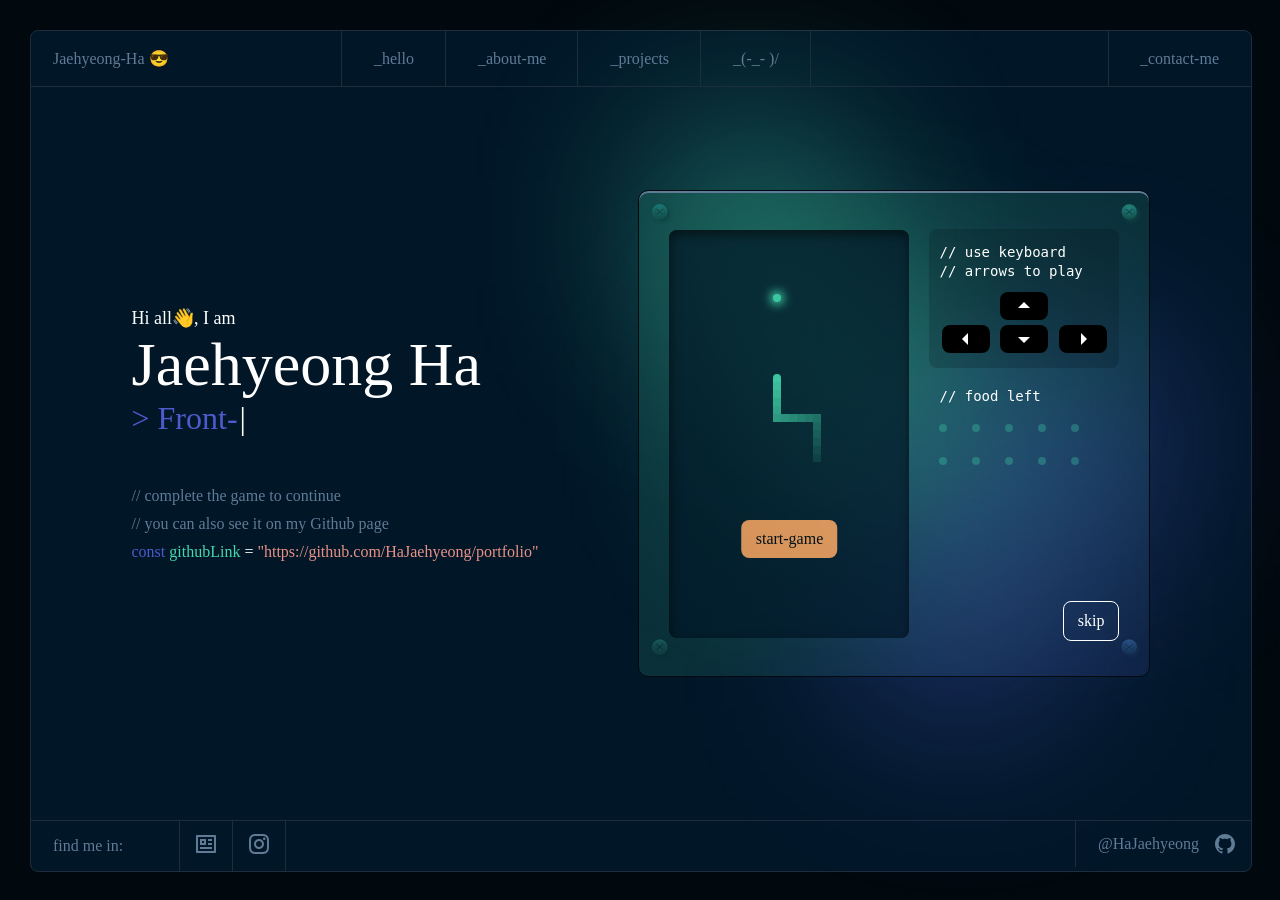
==== commit 4e936317: "Updates" ====
--- a/index.html
+++ b/index.html
@@ -1,4 +1,4 @@
-<!DOCTYPE html><html lang="ko"><head><meta charSet="utf-8"/><meta name="viewport" content="width=device-width, initial-scale=1"/><link rel="preload" href="https://hajaehyeong.github.io/_next/static/media/122c360d7fe6d395-s.p.woff2" as="font" crossorigin="" type="font/woff2"/><link rel="stylesheet" href="https://hajaehyeong.github.io/_next/static/css/d4edfdb72693e553.css" data-precedence="next"/><link rel="stylesheet" href="https://hajaehyeong.github.io/_next/static/css/a328c7fe5ac82e3b.css" data-precedence="next"/><link rel="preload" as="script" fetchPriority="low" href="https://hajaehyeong.github.io/_next/static/chunks/webpack-456c97080c9111a2.js"/><script src="https://hajaehyeong.github.io/_next/static/chunks/4bd1b696-4f5de7106821f1b8.js" async=""></script><script src="https://hajaehyeong.github.io/_next/static/chunks/215-a40646931972a455.js" async=""></script><script src="https://hajaehyeong.github.io/_next/static/chunks/main-app-67d432001a6635cf.js" async=""></script><script src="https://hajaehyeong.github.io/_next/static/chunks/3014691f-16a4b89a78c68fa6.js" async=""></script><script src="https://hajaehyeong.github.io/_next/static/chunks/231-75b733b1e173ebae.js" async=""></script><script src="https://hajaehyeong.github.io/_next/static/chunks/183-03a9f06dbe0aa561.js" async=""></script><script src="https://hajaehyeong.github.io/_next/static/chunks/751-658c4677cc34a184.js" async=""></script><script src="https://hajaehyeong.github.io/_next/static/chunks/app/layout-e7eb2cae86221fb4.js" async=""></script><script src="https://hajaehyeong.github.io/_next/static/chunks/app/not-found-26860ab6f811508d.js" async=""></script><script src="https://hajaehyeong.github.io/_next/static/chunks/173-a59cb6e6123322f4.js" async=""></script><script src="https://hajaehyeong.github.io/_next/static/chunks/app/page-09a01140b8711454.js" async=""></script><meta name="next-size-adjust"/><title>Hajae&#x27;s Portfolio</title><meta name="description" content="first portfolio page"/><meta property="og:title" content="Hajae&#x27;s Portfolio"/><meta property="og:description" content="GitHub Pages에서 호스팅된 Portfolio"/><meta property="og:url" content="https://hajaehyeong.github.io"/><meta property="og:site_name" content="Hajae&#x27;s Portfolio"/><meta property="og:image" content="https://hajaehyeong.github.io/_next/static/media/profile_image.0f5e9db3.png"/><meta property="og:image:width" content="1200"/><meta property="og:image:height" content="630"/><meta property="og:image:alt" content="Portfolio Thumbnail"/><meta property="og:type" content="website"/><meta name="twitter:card" content="summary_large_image"/><meta name="twitter:title" content="Hajae&#x27;s Portfolio"/><meta name="twitter:description" content="GitHub Pages에서 호스팅된 Portfolio"/><meta name="twitter:image" content="https://hajaehyeong.github.io/_next/static/media/profile_image.0f5e9db3.png"/><meta name="twitter:image:width" content="1200"/><meta name="twitter:image:height" content="630"/><meta name="twitter:image:alt" content="Portfolio Thumbnail"/><link rel="icon" href="/favicon.ico" type="image/x-icon" sizes="369x369"/><script src="https://hajaehyeong.github.io/_next/static/chunks/polyfills-42372ed130431b0a.js" noModule=""></script></head><body class="__className_15172f"><div class="layout_page__rCnOA"><div class="layout_page__main__ogOcX"><div class="header_header__0GhDF"><div class="header_header__name__6B7h1">Jaehyeong-Ha 😎</div><div><svg viewBox="0 0 24 24" xmlns="http://www.w3.org/2000/svg" width="24" height="24" fill="currentColor" class="remixicon header-menu_header-menu__0LWcC"><path d="M3 4H21V6H3V4ZM3 11H21V13H3V11ZM3 18H21V20H3V18Z"></path></svg><div class="header-menu_pane__M1CBe "><div><a href="/"><div class="header-menu_pane__item__Z5D8b">_<!-- -->hello</div></a><a href="/about"><div class="header-menu_pane__item__Z5D8b">_<!-- -->about-me</div></a><a href="/projects"><div class="header-menu_pane__item__Z5D8b">_<!-- -->projects</div></a><a href="/play"><div class="header-menu_pane__item__Z5D8b">_<!-- -->(-_- )/</div></a><a href="/contact"><div class="header-menu_pane__item__Z5D8b">_contact-me</div></a></div><div><div class="footer_footer__y8UdJ"><div class="footer_footer__find-me__mfZMq">find me in: </div><div class="footer_footer__others__36FuV"><div class="footer_footer__social-links__gci_9"><a target="_blank" href="https://velog.io/@hajea305/posts"><div class="footer_footer__social-icon__LD451"><svg viewBox="0 0 24 24" xmlns="http://www.w3.org/2000/svg" width="24" height="24" fill="var(--secondary-gray)" class="remixicon social-media_social-media-wrapper__QzfxP"><path d="M2 4C2 3.44772 2.44772 3 3 3H21C21.5523 3 22 3.44772 22 4V20C22 20.5523 21.5523 21 21 21H3C2.44772 21 2 20.5523 2 20V4ZM4 5V19H20V5H4ZM6 7H12V13H6V7ZM8 9V11H10V9H8ZM14 9H18V7H14V9ZM18 13H14V11H18V13ZM6 15V17L18 17V15L6 15Z"></path></svg></div></a><a target="_blank" href="https://www.instagram.com/h__jaeee"><div class="footer_footer__social-icon__LD451"><svg viewBox="0 0 24 24" xmlns="http://www.w3.org/2000/svg" width="24" height="24" fill="var(--secondary-gray)" class="remixicon social-media_social-media-wrapper__QzfxP"><path d="M12.001 9C10.3436 9 9.00098 10.3431 9.00098 12C9.00098 13.6573 10.3441 15 12.001 15C13.6583 15 15.001 13.6569 15.001 12C15.001 10.3427 13.6579 9 12.001 9ZM12.001 7C14.7614 7 17.001 9.2371 17.001 12C17.001 14.7605 14.7639 17 12.001 17C9.24051 17 7.00098 14.7629 7.00098 12C7.00098 9.23953 9.23808 7 12.001 7ZM18.501 6.74915C18.501 7.43926 17.9402 7.99917 17.251 7.99917C16.5609 7.99917 16.001 7.4384 16.001 6.74915C16.001 6.0599 16.5617 5.5 17.251 5.5C17.9393 5.49913 18.501 6.0599 18.501 6.74915ZM12.001 4C9.5265 4 9.12318 4.00655 7.97227 4.0578C7.18815 4.09461 6.66253 4.20007 6.17416 4.38967C5.74016 4.55799 5.42709 4.75898 5.09352 5.09255C4.75867 5.4274 4.55804 5.73963 4.3904 6.17383C4.20036 6.66332 4.09493 7.18811 4.05878 7.97115C4.00703 9.0752 4.00098 9.46105 4.00098 12C4.00098 14.4745 4.00753 14.8778 4.05877 16.0286C4.0956 16.8124 4.2012 17.3388 4.39034 17.826C4.5591 18.2606 4.7605 18.5744 5.09246 18.9064C5.42863 19.2421 5.74179 19.4434 6.17187 19.6094C6.66619 19.8005 7.19148 19.9061 7.97212 19.9422C9.07618 19.9939 9.46203 20 12.001 20C14.4755 20 14.8788 19.9934 16.0296 19.9422C16.8117 19.9055 17.3385 19.7996 17.827 19.6106C18.2604 19.4423 18.5752 19.2402 18.9074 18.9085C19.2436 18.5718 19.4445 18.2594 19.6107 17.8283C19.8013 17.3358 19.9071 16.8098 19.9432 16.0289C19.9949 14.9248 20.001 14.5389 20.001 12C20.001 9.52552 19.9944 9.12221 19.9432 7.97137C19.9064 7.18906 19.8005 6.66149 19.6113 6.17318C19.4434 5.74038 19.2417 5.42635 18.9084 5.09255C18.573 4.75715 18.2616 4.55693 17.8271 4.38942C17.338 4.19954 16.8124 4.09396 16.0298 4.05781C14.9258 4.00605 14.5399 4 12.001 4ZM12.001 2C14.7176 2 15.0568 2.01 16.1235 2.06C17.1876 2.10917 17.9135 2.2775 18.551 2.525C19.2101 2.77917 19.7668 3.1225 20.3226 3.67833C20.8776 4.23417 21.221 4.7925 21.476 5.45C21.7226 6.08667 21.891 6.81333 21.941 7.8775C21.9885 8.94417 22.001 9.28333 22.001 12C22.001 14.7167 21.991 15.0558 21.941 16.1225C21.8918 17.1867 21.7226 17.9125 21.476 18.55C21.2218 19.2092 20.8776 19.7658 20.3226 20.3217C19.7668 20.8767 19.2076 21.22 18.551 21.475C17.9135 21.7217 17.1876 21.89 16.1235 21.94C15.0568 21.9875 14.7176 22 12.001 22C9.28431 22 8.94514 21.99 7.87848 21.94C6.81431 21.8908 6.08931 21.7217 5.45098 21.475C4.79264 21.2208 4.23514 20.8767 3.67931 20.3217C3.12348 19.7658 2.78098 19.2067 2.52598 18.55C2.27848 17.9125 2.11098 17.1867 2.06098 16.1225C2.01348 15.0558 2.00098 14.7167 2.00098 12C2.00098 9.28333 2.01098 8.94417 2.06098 7.8775C2.11014 6.8125 2.27848 6.0875 2.52598 5.45C2.78014 4.79167 3.12348 4.23417 3.67931 3.67833C4.23514 3.1225 4.79348 2.78 5.45098 2.525C6.08848 2.2775 6.81348 2.11 7.87848 2.06C8.94514 2.0125 9.28431 2 12.001 2Z"></path></svg></div></a></div><a target="_blank" href="https://github.com/HaJaehyeong"><div class="footer_footer__github__8rYMW"><span>@HaJaehyeong</span><svg viewBox="0 0 24 24" xmlns="http://www.w3.org/2000/svg" width="24" height="24" fill="var(--secondary-gray)" class="remixicon social-media_social-media-wrapper__QzfxP"><path d="M12.001 2C6.47598 2 2.00098 6.475 2.00098 12C2.00098 16.425 4.86348 20.1625 8.83848 21.4875C9.33848 21.575 9.52598 21.275 9.52598 21.0125C9.52598 20.775 9.51348 19.9875 9.51348 19.15C7.00098 19.6125 6.35098 18.5375 6.15098 17.975C6.03848 17.6875 5.55098 16.8 5.12598 16.5625C4.77598 16.375 4.27598 15.9125 5.11348 15.9C5.90098 15.8875 6.46348 16.625 6.65098 16.925C7.55098 18.4375 8.98848 18.0125 9.56348 17.75C9.65098 17.1 9.91348 16.6625 10.201 16.4125C7.97598 16.1625 5.65098 15.3 5.65098 11.475C5.65098 10.3875 6.03848 9.4875 6.67598 8.7875C6.57598 8.5375 6.22598 7.5125 6.77598 6.1375C6.77598 6.1375 7.61348 5.875 9.52598 7.1625C10.326 6.9375 11.176 6.825 12.026 6.825C12.876 6.825 13.726 6.9375 14.526 7.1625C16.4385 5.8625 17.276 6.1375 17.276 6.1375C17.826 7.5125 17.476 8.5375 17.376 8.7875C18.0135 9.4875 18.401 10.375 18.401 11.475C18.401 15.3125 16.0635 16.1625 13.8385 16.4125C14.201 16.725 14.5135 17.325 14.5135 18.2625C14.5135 19.6 14.501 20.675 14.501 21.0125C14.501 21.275 14.6885 21.5875 15.1885 21.4875C19.259 20.1133 21.9999 16.2963 22.001 12C22.001 6.475 17.526 2 12.001 2Z"></path></svg></div></a></div></div></div></div></div></div><div class="layout_page__main__body__6ZwYG"><div class="page_main__akH3E"><div class="page_blur__YXJyz"><div class="page_blur__item-1__cXXwl page_blur__green__QjQKs"></div><div class="page_blur__item-2__pKTgv page_blur__green__QjQKs"></div><div class="page_blur__item-3__iJ3hX page_blur__blue__PsHbD"></div><div class="page_blur__item-4__QQ5_1 page_blur__blue__PsHbD"></div></div><div class="page_whoami__ijWoe"><p class="page_whoami__hello__nPfze">Hi all👋, I am</p><h1 class="page_whoami__name__slZ_D">Jaehyeong Ha</h1><h2 class="page_whoami__job__zJlLW">&gt; <span></span><span style="display:inline-block;margin-left:2px;width:10px;animation:cursorBlink 1s infinite;font-weight:500;color:var(--secondary-white)">|</span></h2><label class="page_comment__uOil6">// complete the game to continue</label><label class="page_comment__uOil6">// you can also see it on my Github page</label><div class="page_code__or3F2"><label>const</label><label class="page_code__valiable__bg6Y2"> githubLink</label><label class="page_code__equal__FXMQi"> = </label><a href="https://github.com/HaJaehyeong/portfolio" target="_blank"><label class="page_code__value__e5Gj4">&quot;https://github.com/HaJaehyeong/portfolio&quot;</label></a></div></div><div class="page_game-box__EgKfS"><img alt="boltUpLeft" loading="lazy" width="25" height="25" decoding="async" data-nimg="1" class="page_bolt-up-left__xo8Xm" style="color:transparent" src="https://hajaehyeong.github.io/_next/static/media/bolt-up-left.4199c50e.png"/><img alt="boltUpRight" loading="lazy" width="25" height="25" decoding="async" data-nimg="1" class="page_bolt-up-right__eiMnx" style="color:transparent" src="https://hajaehyeong.github.io/_next/static/media/bolt-up-right.0309a92a.png"/><img alt="boltDownLeft" loading="lazy" width="25" height="25" decoding="async" data-nimg="1" class="page_bolt-down-left__rGvSm" style="color:transparent" src="https://hajaehyeong.github.io/_next/static/media/bolt-down-left.e2ae0758.png"/><img alt="boltDonwRight" loading="lazy" width="25" height="25" decoding="async" data-nimg="1" class="page_bolt-down-right__in0Ub" style="color:transparent" src="https://hajaehyeong.github.io/_next/static/media/bolt-down-right.dfe515df.png"/><div class="snake-game_game-box-wrapper__Nsu1o"><div class="snake-game_game-box__YYf2x"><div class="snake-game_cell__6jhCt  
+<!DOCTYPE html><html lang="ko"><head><meta charSet="utf-8"/><meta name="viewport" content="width=device-width, initial-scale=1"/><link rel="preload" href="https://hajaehyeong.github.io/_next/static/media/122c360d7fe6d395-s.p.woff2" as="font" crossorigin="" type="font/woff2"/><link rel="stylesheet" href="https://hajaehyeong.github.io/_next/static/css/d4edfdb72693e553.css" data-precedence="next"/><link rel="stylesheet" href="https://hajaehyeong.github.io/_next/static/css/5a3da47c5a17ff56.css" data-precedence="next"/><link rel="preload" as="script" fetchPriority="low" href="https://hajaehyeong.github.io/_next/static/chunks/webpack-456c97080c9111a2.js"/><script src="https://hajaehyeong.github.io/_next/static/chunks/4bd1b696-4f5de7106821f1b8.js" async=""></script><script src="https://hajaehyeong.github.io/_next/static/chunks/215-a40646931972a455.js" async=""></script><script src="https://hajaehyeong.github.io/_next/static/chunks/main-app-67d432001a6635cf.js" async=""></script><script src="https://hajaehyeong.github.io/_next/static/chunks/3014691f-16a4b89a78c68fa6.js" async=""></script><script src="https://hajaehyeong.github.io/_next/static/chunks/231-75b733b1e173ebae.js" async=""></script><script src="https://hajaehyeong.github.io/_next/static/chunks/183-03a9f06dbe0aa561.js" async=""></script><script src="https://hajaehyeong.github.io/_next/static/chunks/751-658c4677cc34a184.js" async=""></script><script src="https://hajaehyeong.github.io/_next/static/chunks/app/layout-e7eb2cae86221fb4.js" async=""></script><script src="https://hajaehyeong.github.io/_next/static/chunks/app/not-found-26860ab6f811508d.js" async=""></script><script src="https://hajaehyeong.github.io/_next/static/chunks/173-a59cb6e6123322f4.js" async=""></script><script src="https://hajaehyeong.github.io/_next/static/chunks/app/page-09a01140b8711454.js" async=""></script><meta name="next-size-adjust"/><title>Hajae&#x27;s Portfolio</title><meta name="description" content="first portfolio page"/><meta property="og:title" content="Hajae&#x27;s Portfolio"/><meta property="og:description" content="GitHub Pages에서 호스팅된 Portfolio"/><meta property="og:url" content="https://hajaehyeong.github.io"/><meta property="og:site_name" content="Hajae&#x27;s Portfolio"/><meta property="og:image" content="https://hajaehyeong.github.io/_next/static/media/profile_image.0f5e9db3.png"/><meta property="og:image:width" content="1200"/><meta property="og:image:height" content="630"/><meta property="og:image:alt" content="Portfolio Thumbnail"/><meta property="og:type" content="website"/><meta name="twitter:card" content="summary_large_image"/><meta name="twitter:title" content="Hajae&#x27;s Portfolio"/><meta name="twitter:description" content="GitHub Pages에서 호스팅된 Portfolio"/><meta name="twitter:image" content="https://hajaehyeong.github.io/_next/static/media/profile_image.0f5e9db3.png"/><meta name="twitter:image:width" content="1200"/><meta name="twitter:image:height" content="630"/><meta name="twitter:image:alt" content="Portfolio Thumbnail"/><link rel="icon" href="/favicon.ico" type="image/x-icon" sizes="369x369"/><script src="https://hajaehyeong.github.io/_next/static/chunks/polyfills-42372ed130431b0a.js" noModule=""></script></head><body class="__className_15172f"><div class="layout_page__rCnOA"><div class="layout_page__main__ogOcX"><div class="header_header__0GhDF"><div class="header_header__name__6B7h1">Jaehyeong-Ha 😎</div><div><svg viewBox="0 0 24 24" xmlns="http://www.w3.org/2000/svg" width="24" height="24" fill="currentColor" class="remixicon header-menu_header-menu__0LWcC"><path d="M3 4H21V6H3V4ZM3 11H21V13H3V11ZM3 18H21V20H3V18Z"></path></svg><div class="header-menu_pane__M1CBe "><div><a href="/"><div class="header-menu_pane__item__Z5D8b">_<!-- -->hello</div></a><a href="/about"><div class="header-menu_pane__item__Z5D8b">_<!-- -->about-me</div></a><a href="/projects"><div class="header-menu_pane__item__Z5D8b">_<!-- -->projects</div></a><a href="/play"><div class="header-menu_pane__item__Z5D8b">_<!-- -->(-_- )/</div></a><a href="/contact"><div class="header-menu_pane__item__Z5D8b">_contact-me</div></a></div><div><div class="footer_footer__y8UdJ"><div class="footer_footer__find-me__mfZMq">find me in: </div><div class="footer_footer__others__36FuV"><div class="footer_footer__social-links__gci_9"><a target="_blank" href="https://velog.io/@hajea305/posts"><div class="footer_footer__social-icon__LD451"><svg viewBox="0 0 24 24" xmlns="http://www.w3.org/2000/svg" width="24" height="24" fill="var(--secondary-gray)" class="remixicon social-media_social-media-wrapper__QzfxP"><path d="M2 4C2 3.44772 2.44772 3 3 3H21C21.5523 3 22 3.44772 22 4V20C22 20.5523 21.5523 21 21 21H3C2.44772 21 2 20.5523 2 20V4ZM4 5V19H20V5H4ZM6 7H12V13H6V7ZM8 9V11H10V9H8ZM14 9H18V7H14V9ZM18 13H14V11H18V13ZM6 15V17L18 17V15L6 15Z"></path></svg></div></a><a target="_blank" href="https://www.instagram.com/h__jaeee"><div class="footer_footer__social-icon__LD451"><svg viewBox="0 0 24 24" xmlns="http://www.w3.org/2000/svg" width="24" height="24" fill="var(--secondary-gray)" class="remixicon social-media_social-media-wrapper__QzfxP"><path d="M12.001 9C10.3436 9 9.00098 10.3431 9.00098 12C9.00098 13.6573 10.3441 15 12.001 15C13.6583 15 15.001 13.6569 15.001 12C15.001 10.3427 13.6579 9 12.001 9ZM12.001 7C14.7614 7 17.001 9.2371 17.001 12C17.001 14.7605 14.7639 17 12.001 17C9.24051 17 7.00098 14.7629 7.00098 12C7.00098 9.23953 9.23808 7 12.001 7ZM18.501 6.74915C18.501 7.43926 17.9402 7.99917 17.251 7.99917C16.5609 7.99917 16.001 7.4384 16.001 6.74915C16.001 6.0599 16.5617 5.5 17.251 5.5C17.9393 5.49913 18.501 6.0599 18.501 6.74915ZM12.001 4C9.5265 4 9.12318 4.00655 7.97227 4.0578C7.18815 4.09461 6.66253 4.20007 6.17416 4.38967C5.74016 4.55799 5.42709 4.75898 5.09352 5.09255C4.75867 5.4274 4.55804 5.73963 4.3904 6.17383C4.20036 6.66332 4.09493 7.18811 4.05878 7.97115C4.00703 9.0752 4.00098 9.46105 4.00098 12C4.00098 14.4745 4.00753 14.8778 4.05877 16.0286C4.0956 16.8124 4.2012 17.3388 4.39034 17.826C4.5591 18.2606 4.7605 18.5744 5.09246 18.9064C5.42863 19.2421 5.74179 19.4434 6.17187 19.6094C6.66619 19.8005 7.19148 19.9061 7.97212 19.9422C9.07618 19.9939 9.46203 20 12.001 20C14.4755 20 14.8788 19.9934 16.0296 19.9422C16.8117 19.9055 17.3385 19.7996 17.827 19.6106C18.2604 19.4423 18.5752 19.2402 18.9074 18.9085C19.2436 18.5718 19.4445 18.2594 19.6107 17.8283C19.8013 17.3358 19.9071 16.8098 19.9432 16.0289C19.9949 14.9248 20.001 14.5389 20.001 12C20.001 9.52552 19.9944 9.12221 19.9432 7.97137C19.9064 7.18906 19.8005 6.66149 19.6113 6.17318C19.4434 5.74038 19.2417 5.42635 18.9084 5.09255C18.573 4.75715 18.2616 4.55693 17.8271 4.38942C17.338 4.19954 16.8124 4.09396 16.0298 4.05781C14.9258 4.00605 14.5399 4 12.001 4ZM12.001 2C14.7176 2 15.0568 2.01 16.1235 2.06C17.1876 2.10917 17.9135 2.2775 18.551 2.525C19.2101 2.77917 19.7668 3.1225 20.3226 3.67833C20.8776 4.23417 21.221 4.7925 21.476 5.45C21.7226 6.08667 21.891 6.81333 21.941 7.8775C21.9885 8.94417 22.001 9.28333 22.001 12C22.001 14.7167 21.991 15.0558 21.941 16.1225C21.8918 17.1867 21.7226 17.9125 21.476 18.55C21.2218 19.2092 20.8776 19.7658 20.3226 20.3217C19.7668 20.8767 19.2076 21.22 18.551 21.475C17.9135 21.7217 17.1876 21.89 16.1235 21.94C15.0568 21.9875 14.7176 22 12.001 22C9.28431 22 8.94514 21.99 7.87848 21.94C6.81431 21.8908 6.08931 21.7217 5.45098 21.475C4.79264 21.2208 4.23514 20.8767 3.67931 20.3217C3.12348 19.7658 2.78098 19.2067 2.52598 18.55C2.27848 17.9125 2.11098 17.1867 2.06098 16.1225C2.01348 15.0558 2.00098 14.7167 2.00098 12C2.00098 9.28333 2.01098 8.94417 2.06098 7.8775C2.11014 6.8125 2.27848 6.0875 2.52598 5.45C2.78014 4.79167 3.12348 4.23417 3.67931 3.67833C4.23514 3.1225 4.79348 2.78 5.45098 2.525C6.08848 2.2775 6.81348 2.11 7.87848 2.06C8.94514 2.0125 9.28431 2 12.001 2Z"></path></svg></div></a></div><a target="_blank" href="https://github.com/HaJaehyeong"><div class="footer_footer__github__8rYMW"><span>@HaJaehyeong</span><svg viewBox="0 0 24 24" xmlns="http://www.w3.org/2000/svg" width="24" height="24" fill="var(--secondary-gray)" class="remixicon social-media_social-media-wrapper__QzfxP"><path d="M12.001 2C6.47598 2 2.00098 6.475 2.00098 12C2.00098 16.425 4.86348 20.1625 8.83848 21.4875C9.33848 21.575 9.52598 21.275 9.52598 21.0125C9.52598 20.775 9.51348 19.9875 9.51348 19.15C7.00098 19.6125 6.35098 18.5375 6.15098 17.975C6.03848 17.6875 5.55098 16.8 5.12598 16.5625C4.77598 16.375 4.27598 15.9125 5.11348 15.9C5.90098 15.8875 6.46348 16.625 6.65098 16.925C7.55098 18.4375 8.98848 18.0125 9.56348 17.75C9.65098 17.1 9.91348 16.6625 10.201 16.4125C7.97598 16.1625 5.65098 15.3 5.65098 11.475C5.65098 10.3875 6.03848 9.4875 6.67598 8.7875C6.57598 8.5375 6.22598 7.5125 6.77598 6.1375C6.77598 6.1375 7.61348 5.875 9.52598 7.1625C10.326 6.9375 11.176 6.825 12.026 6.825C12.876 6.825 13.726 6.9375 14.526 7.1625C16.4385 5.8625 17.276 6.1375 17.276 6.1375C17.826 7.5125 17.476 8.5375 17.376 8.7875C18.0135 9.4875 18.401 10.375 18.401 11.475C18.401 15.3125 16.0635 16.1625 13.8385 16.4125C14.201 16.725 14.5135 17.325 14.5135 18.2625C14.5135 19.6 14.501 20.675 14.501 21.0125C14.501 21.275 14.6885 21.5875 15.1885 21.4875C19.259 20.1133 21.9999 16.2963 22.001 12C22.001 6.475 17.526 2 12.001 2Z"></path></svg></div></a></div></div></div></div></div></div><div class="layout_page__main__body__6ZwYG"><div class="page_main__akH3E"><div class="page_blur__YXJyz"><div class="page_blur__item-1__cXXwl page_blur__green__QjQKs"></div><div class="page_blur__item-2__pKTgv page_blur__green__QjQKs"></div><div class="page_blur__item-3__iJ3hX page_blur__blue__PsHbD"></div><div class="page_blur__item-4__QQ5_1 page_blur__blue__PsHbD"></div></div><div class="page_whoami__ijWoe"><p class="page_whoami__hello__nPfze">Hi all👋, I am</p><h1 class="page_whoami__name__slZ_D">Jaehyeong Ha</h1><h2 class="page_whoami__job__zJlLW">&gt; <span></span><span style="display:inline-block;margin-left:2px;width:10px;animation:cursorBlink 1s infinite;font-weight:500;color:var(--secondary-white)">|</span></h2><label class="page_comment__uOil6">// complete the game to continue</label><label class="page_comment__uOil6">// you can also see it on my Github page</label><div class="page_code__or3F2"><label>const</label><label class="page_code__valiable__bg6Y2"> githubLink</label><label class="page_code__equal__FXMQi"> = </label><a href="https://github.com/HaJaehyeong/portfolio" target="_blank"><label class="page_code__value__e5Gj4">&quot;https://github.com/HaJaehyeong/portfolio&quot;</label></a></div></div><div class="page_game-box__EgKfS"><img alt="boltUpLeft" loading="lazy" width="25" height="25" decoding="async" data-nimg="1" class="page_bolt-up-left__xo8Xm" style="color:transparent" src="https://hajaehyeong.github.io/_next/static/media/bolt-up-left.4199c50e.png"/><img alt="boltUpRight" loading="lazy" width="25" height="25" decoding="async" data-nimg="1" class="page_bolt-up-right__eiMnx" style="color:transparent" src="https://hajaehyeong.github.io/_next/static/media/bolt-up-right.0309a92a.png"/><img alt="boltDownLeft" loading="lazy" width="25" height="25" decoding="async" data-nimg="1" class="page_bolt-down-left__rGvSm" style="color:transparent" src="https://hajaehyeong.github.io/_next/static/media/bolt-down-left.e2ae0758.png"/><img alt="boltDonwRight" loading="lazy" width="25" height="25" decoding="async" data-nimg="1" class="page_bolt-down-right__in0Ub" style="color:transparent" src="https://hajaehyeong.github.io/_next/static/media/bolt-down-right.dfe515df.png"/><div class="snake-game_game-box-wrapper__Nsu1o"><div class="snake-game_game-box__YYf2x"><div class="snake-game_cell__6jhCt  
              
             
              
@@ -9178,4 +9178,4 @@
              
              
              
-            " style="opacity:1"></div><div class="snake-game_start-game-button__iej33"><button class="cta-button_cta-button__0QbWB cta-button_primary__OBSZK" type="button">start-game</button></div></div><div class="snake-game_game-status-wrapper__ejL6C"><div class="snake-game_manual__dOQ4q"><div class="snake-game_keypad-wrapper__05foz"><code>// use keyboard</code><code>// arrows to play</code><div class="snake-game_keypad__ATDmU"><div><svg viewBox="0 0 24 24" xmlns="http://www.w3.org/2000/svg" width="24" height="24" fill="currentColor" class="remixicon "><path d="M12 8L18 14H6L12 8Z"></path></svg></div><div><svg viewBox="0 0 24 24" xmlns="http://www.w3.org/2000/svg" width="24" height="24" fill="currentColor" class="remixicon "><path d="M8 12L14 6V18L8 12Z"></path></svg><svg viewBox="0 0 24 24" xmlns="http://www.w3.org/2000/svg" width="24" height="24" fill="currentColor" class="remixicon "><path d="M12 16L6 10H18L12 16Z"></path></svg><svg viewBox="0 0 24 24" xmlns="http://www.w3.org/2000/svg" width="24" height="24" fill="currentColor" class="remixicon "><path d="M16 12L10 18V6L16 12Z"></path></svg></div></div></div><div class="snake-game_foods-wrapper__Ya5ad"><code>// food left</code><div class="snake-game_foods__8d5NR"><div class="snake-game_food-score__m93_i "></div><div class="snake-game_food-score__m93_i "></div><div class="snake-game_food-score__m93_i "></div><div class="snake-game_food-score__m93_i "></div><div class="snake-game_food-score__m93_i "></div><div class="snake-game_food-score__m93_i "></div><div class="snake-game_food-score__m93_i "></div><div class="snake-game_food-score__m93_i "></div><div class="snake-game_food-score__m93_i "></div><div class="snake-game_food-score__m93_i "></div></div></div></div><div class="snake-game_skip__XRMmR"><button class="cta-button_cta-button__0QbWB cta-button_ghost__Ju2jS" type="button">skip</button></div></div></div></div></div></div></div></div><script src="https://hajaehyeong.github.io/_next/static/chunks/webpack-456c97080c9111a2.js" async=""></script><script>(self.__next_f=self.__next_f||[]).push([0])</script><script>self.__next_f.push([1,"4:\"$Sreact.fragment\"\n5:I[2634,[\"665\",\"static/chunks/3014691f-16a4b89a78c68fa6.js\",\"231\",\"static/chunks/231-75b733b1e173ebae.js\",\"183\",\"static/chunks/183-03a9f06dbe0aa561.js\",\"751\",\"static/chunks/751-658c4677cc34a184.js\",\"185\",\"static/chunks/app/layout-e7eb2cae86221fb4.js\"],\"default\"]\n6:I[5801,[\"665\",\"static/chunks/3014691f-16a4b89a78c68fa6.js\",\"231\",\"static/chunks/231-75b733b1e173ebae.js\",\"183\",\"static/chunks/183-03a9f06dbe0aa561.js\",\"751\",\"static/chunks/751-658c4677cc34a184.js\",\"185\",\"static/chunks/app/layout-e7eb2cae86221fb4.js\"],\"default\"]\n7:I[9275,[],\"\"]\n8:I[1343,[],\"\"]\na:I[231,[\"231\",\"static/chunks/231-75b733b1e173ebae.js\",\"160\",\"static/chunks/app/not-found-26860ab6f811508d.js\"],\"\"]\nb:I[4751,[\"665\",\"static/chunks/3014691f-16a4b89a78c68fa6.js\",\"231\",\"static/chunks/231-75b733b1e173ebae.js\",\"183\",\"static/chunks/183-03a9f06dbe0aa561.js\",\"751\",\"static/chunks/751-658c4677cc34a184.js\",\"185\",\"static/chunks/app/layout-e7eb2cae86221fb4.js\"],\"default\"]\nc:I[3881,[\"665\",\"static/chunks/3014691f-16a4b89a78c68fa6.js\",\"173\",\"static/chunks/173-a59cb6e6123322f4.js\",\"931\",\"static/chunks/app/page-09a01140b8711454.js\"],\"default\"]\nd:I[8173,[\"665\",\"static/chunks/3014691f-16a4b89a78c68fa6.js\",\"173\",\"static/chunks/173-a59cb6e6123322f4.js\",\"931\",\"static/chunks/app/page-09a01140b8711454.js\"],\"Image\"]\ne:I[5520,[\"665\",\"static/chunks/3014691f-16a4b89a78c68fa6.js\",\"173\",\"static/chunks/173-a59cb6e6123322f4.js\",\"931\",\"static/chunks/app/page-09a01140b8711454.js\"],\"default\"]\nf:I[3120,[],\"OutletBoundary\"]\n11:I[3120,[],\"MetadataBoundary\"]\n13:I[3120,[],\"ViewportBoundary\"]\n15:I[6130,[],\"\"]\n1:HL[\"https://hajaehyeong.github.io/_next/static/media/122c360d7fe6d395-s.p.woff2\",\"font\",{\"crossOrigin\":\"\",\"type\":\"font/woff2\"}]\n2:HL[\"https://hajaehyeong.github.io/_next/static/css/d4edfdb72693e553.css\",\"style\"]\n3:HL[\"https://hajaehyeong.github.io/_next/static/css/a328c7fe5ac82e3b.css\",\"style\"]\n9:T426,M12 2C17.5228 2 22 6.47715 22 12C22 12.7266 21.9225 13.4351 21.7753 14.1177L19.9931 12.3355C19.9977 12.2242 20 12.1124 20 12C20 7.58172 16.4183 4 12 4C7.58172 4 "])</script><script>self.__next_f.push([1,"4 7.58172 4 12C4 16.4183 7.58172 20 12 20C13.3023 20 14.5319 19.6888 15.6186 19.1368C15.7735 19.3828 15.958 19.6149 16.1716 19.8284C16.4739 20.1307 16.8125 20.3745 17.1734 20.5598C15.6642 21.4737 13.8936 22 12 22C6.47715 22 2 17.5228 2 12C2 6.47715 6.47715 2 12 2ZM19 14.1716L20.4142 15.5858C21.1953 16.3668 21.1953 17.6332 20.4142 18.4142C19.6332 19.1953 18.3668 19.1953 17.5858 18.4142C16.8402 17.6687 16.8064 16.481 17.4841 15.6952L17.5858 15.5858L19 14.1716ZM12 15C13.4664 15 14.7853 15.6312 15.6999 16.6368L14.7549 17.4961C13.965 17.1825 13.018 17 12 17C10.982 17 10.035 17.1825 9.24506 17.4961L8.30009 16.6368C9.21468 15.6312 10.5336 15 12 15ZM8.5 10C9.32843 10 10 10.6716 10 11.5C10 12.3284 9.32843 13 8.5 13C7.67157 13 7 12.3284 7 11.5C7 10.6716 7.67157 10 8.5 10ZM15.5 10C16.3284 10 17 10.6716 17 11.5C17 12.3284 16.3284 13 15.5 13C14.6716 13 14 12.3284 14 11.5C14 10.6716 14.6716 10 15.5 10Z"])</script><script>self.__next_f.push([1,"0:{\"P\":null,\"b\":\"jcpjvxDnzj4vPiwPn_rQS\",\"p\":\"https://hajaehyeong.github.io\",\"c\":[\"\",\"\"],\"i\":false,\"f\":[[[\"\",{\"children\":[\"__PAGE__\",{}]},\"$undefined\",\"$undefined\",true],[\"\",[\"$\",\"$4\",\"c\",{\"children\":[[[\"$\",\"link\",\"0\",{\"rel\":\"stylesheet\",\"href\":\"https://hajaehyeong.github.io/_next/static/css/d4edfdb72693e553.css\",\"precedence\":\"next\",\"crossOrigin\":\"$undefined\",\"nonce\":\"$undefined\"}],[\"$\",\"link\",\"1\",{\"rel\":\"stylesheet\",\"href\":\"https://hajaehyeong.github.io/_next/static/css/a328c7fe5ac82e3b.css\",\"precedence\":\"next\",\"crossOrigin\":\"$undefined\",\"nonce\":\"$undefined\"}]],[\"$\",\"html\",null,{\"lang\":\"ko\",\"children\":[\"$\",\"body\",null,{\"className\":\"__className_15172f\",\"children\":[\"$\",\"div\",null,{\"className\":\"layout_page__rCnOA\",\"children\":[\"$\",\"div\",null,{\"className\":\"layout_page__main__ogOcX\",\"children\":[[\"$\",\"$L5\",null,{\"name\":\"Jaehyeong-Ha 😎\"}],[\"$\",\"div\",null,{\"className\":\"layout_page__main__body__6ZwYG\",\"children\":[\"$\",\"$L6\",null,{\"children\":[\"$\",\"$L7\",null,{\"parallelRouterKey\":\"children\",\"segmentPath\":[\"children\"],\"error\":\"$undefined\",\"errorStyles\":\"$undefined\",\"errorScripts\":\"$undefined\",\"template\":[\"$\",\"$L8\",null,{}],\"templateStyles\":\"$undefined\",\"templateScripts\":\"$undefined\",\"notFound\":[\"$\",\"div\",null,{\"style\":{\"display\":\"flex\",\"flexDirection\":\"column\",\"alignItems\":\"center\",\"gap\":\"20px\"},\"children\":[[\"$\",\"svg\",null,{\"viewBox\":\"0 0 24 24\",\"xmlns\":\"http://www.w3.org/2000/svg\",\"width\":42,\"height\":42,\"fill\":\"currentColor\",\"className\":\"remixicon \",\"children\":[\"$\",\"path\",null,{\"d\":\"$9\"}]}],[\"$\",\"span\",null,{\"style\":{\"fontSize\":\"32px\",\"fontWeight\":\"600\"},\"children\":\"404 Not Found\"}],[\"$\",\"span\",null,{\"children\":\"Could not find requested resource\"}],[\"$\",\"$La\",null,{\"href\":\"/\",\"children\":[\"$\",\"button\",null,{\"className\":\"cta-button_cta-button__0QbWB cta-button_default__jXnCc\",\"onClick\":\"$undefined\",\"type\":\"button\",\"children\":\"return-home\"}]}]]}],\"notFoundStyles\":[]}]}]}],[\"$\",\"$Lb\",null,{}]]}]}]}]}]]}],{\"children\":[\"__PAGE__\",[\"$\",\"$4\",\"c\",{\"children\":[[\"$\",\"div\",null,{\"className\":\"page_main__akH3E\",\"children\":[[\"$\",\"div\",null,{\"className\":\"page_blur__YXJyz\",\"children\":[[\"$\",\"div\",null,{\"className\":\"page_blur__item-1__cXXwl page_blur__green__QjQKs\"}],[\"$\",\"div\",null,{\"className\":\"page_blur__item-2__pKTgv page_blur__green__QjQKs\"}],[\"$\",\"div\",null,{\"className\":\"page_blur__item-3__iJ3hX page_blur__blue__PsHbD\"}],[\"$\",\"div\",null,{\"className\":\"page_blur__item-4__QQ5_1 page_blur__blue__PsHbD\"}]]}],[\"$\",\"div\",null,{\"className\":\"page_whoami__ijWoe\",\"children\":[[\"$\",\"p\",null,{\"className\":\"page_whoami__hello__nPfze\",\"children\":\"Hi all👋, I am\"}],[\"$\",\"h1\",null,{\"className\":\"page_whoami__name__slZ_D\",\"children\":\"Jaehyeong Ha\"}],[\"$\",\"h2\",null,{\"className\":\"page_whoami__job__zJlLW\",\"children\":[\"\u003e \",[\"$\",\"$Lc\",null,{}]]}],[\"$\",\"label\",null,{\"className\":\"page_comment__uOil6\",\"children\":\"// complete the game to continue\"}],[\"$\",\"label\",null,{\"className\":\"page_comment__uOil6\",\"children\":\"// you can also see it on my Github page\"}],[\"$\",\"div\",null,{\"className\":\"page_code__or3F2\",\"children\":[[\"$\",\"label\",null,{\"children\":\"const\"}],[\"$\",\"label\",null,{\"className\":\"page_code__valiable__bg6Y2\",\"children\":\" githubLink\"}],[\"$\",\"label\",null,{\"className\":\"page_code__equal__FXMQi\",\"children\":\" = \"}],[\"$\",\"a\",null,{\"href\":\"https://github.com/HaJaehyeong/portfolio\",\"target\":\"_blank\",\"children\":[\"$\",\"label\",null,{\"className\":\"page_code__value__e5Gj4\",\"children\":\"\\\"https://github.com/HaJaehyeong/portfolio\\\"\"}]}]]}]]}],[\"$\",\"div\",null,{\"className\":\"page_game-box__EgKfS\",\"children\":[[\"$\",\"$Ld\",null,{\"className\":\"page_bolt-up-left__xo8Xm\",\"src\":\"https://hajaehyeong.github.io/_next/static/media/bolt-up-left.4199c50e.png\",\"width\":25,\"height\":25,\"alt\":\"boltUpLeft\"}],[\"$\",\"$Ld\",null,{\"className\":\"page_bolt-up-right__eiMnx\",\"src\":\"https://hajaehyeong.github.io/_next/static/media/bolt-up-right.0309a92a.png\",\"width\":25,\"height\":25,\"alt\":\"boltUpRight\"}],[\"$\",\"$Ld\",null,{\"className\":\"page_bolt-down-left__rGvSm\",\"src\":\"https://hajaehyeong.github.io/_next/static/media/bolt-down-left.e2ae0758.png\",\"width\":25,\"height\":25,\"alt\":\"boltDownLeft\"}],[\"$\",\"$Ld\",null,{\"className\":\"page_bolt-down-right__in0Ub\",\"src\":\"https://hajaehyeong.github.io/_next/static/media/bolt-down-right.dfe515df.png\",\"width\":25,\"height\":25,\"alt\":\"boltDonwRight\"}],[\"$\",\"$Le\",null,{}]]}]]}],null,[\"$\",\"$Lf\",null,{\"children\":\"$L10\"}]]}],{},null]},null],[\"$\",\"$4\",\"h\",{\"children\":[null,[\"$\",\"$4\",\"LNZl8eiRu1iU56xUW2Juv\",{\"children\":[[\"$\",\"$L11\",null,{\"children\":\"$L12\"}],[\"$\",\"$L13\",null,{\"children\":\"$L14\"}],[\"$\",\"meta\",null,{\"name\":\"next-size-adjust\"}]]}]]}]]],\"m\":\"$undefined\",\"G\":[\"$15\",\"$undefined\"],\"s\":false,\"S\":true}\n"])</script><script>self.__next_f.push([1,"14:[[\"$\",\"meta\",\"0\",{\"name\":\"viewport\",\"content\":\"width=device-width, initial-scale=1\"}]]\n12:[[\"$\",\"meta\",\"0\",{\"charSet\":\"utf-8\"}],[\"$\",\"title\",\"1\",{\"children\":\"Hajae's Portfolio\"}],[\"$\",\"meta\",\"2\",{\"name\":\"description\",\"content\":\"first portfolio page\"}],[\"$\",\"meta\",\"3\",{\"property\":\"og:title\",\"content\":\"Hajae's Portfolio\"}],[\"$\",\"meta\",\"4\",{\"property\":\"og:description\",\"content\":\"GitHub Pages에서 호스팅된 Portfolio\"}],[\"$\",\"meta\",\"5\",{\"property\":\"og:url\",\"content\":\"https://hajaehyeong.github.io\"}],[\"$\",\"meta\",\"6\",{\"property\":\"og:site_name\",\"content\":\"Hajae's Portfolio\"}],[\"$\",\"meta\",\"7\",{\"property\":\"og:image\",\"content\":\"https://hajaehyeong.github.io/_next/static/media/profile_image.0f5e9db3.png\"}],[\"$\",\"meta\",\"8\",{\"property\":\"og:image:width\",\"content\":\"1200\"}],[\"$\",\"meta\",\"9\",{\"property\":\"og:image:height\",\"content\":\"630\"}],[\"$\",\"meta\",\"10\",{\"property\":\"og:image:alt\",\"content\":\"Portfolio Thumbnail\"}],[\"$\",\"meta\",\"11\",{\"property\":\"og:type\",\"content\":\"website\"}],[\"$\",\"meta\",\"12\",{\"name\":\"twitter:card\",\"content\":\"summary_large_image\"}],[\"$\",\"meta\",\"13\",{\"name\":\"twitter:title\",\"content\":\"Hajae's Portfolio\"}],[\"$\",\"meta\",\"14\",{\"name\":\"twitter:description\",\"content\":\"GitHub Pages에서 호스팅된 Portfolio\"}],[\"$\",\"meta\",\"15\",{\"name\":\"twitter:image\",\"content\":\"https://hajaehyeong.github.io/_next/static/media/profile_image.0f5e9db3.png\"}],[\"$\",\"meta\",\"16\",{\"name\":\"twitter:image:width\",\"content\":\"1200\"}],[\"$\",\"meta\",\"17\",{\"name\":\"twitter:image:height\",\"content\":\"630\"}],[\"$\",\"meta\",\"18\",{\"name\":\"twitter:image:alt\",\"content\":\"Portfolio Thumbnail\"}],[\"$\",\"link\",\"19\",{\"rel\":\"icon\",\"href\":\"/favicon.ico\",\"type\":\"image/x-icon\",\"sizes\":\"369x369\"}]]\n"])</script><script>self.__next_f.push([1,"10:null\n"])</script></body></html>+            " style="opacity:1"></div><div class="snake-game_start-game-button__iej33"><button class="cta-button_cta-button__0QbWB cta-button_primary__OBSZK" type="button">start-game</button></div></div><div class="snake-game_game-status-wrapper__ejL6C"><div class="snake-game_manual__dOQ4q"><div class="snake-game_keypad-wrapper__05foz"><code>// use keyboard</code><code>// arrows to play</code><div class="snake-game_keypad__ATDmU"><div><svg viewBox="0 0 24 24" xmlns="http://www.w3.org/2000/svg" width="24" height="24" fill="currentColor" class="remixicon "><path d="M12 8L18 14H6L12 8Z"></path></svg></div><div><svg viewBox="0 0 24 24" xmlns="http://www.w3.org/2000/svg" width="24" height="24" fill="currentColor" class="remixicon "><path d="M8 12L14 6V18L8 12Z"></path></svg><svg viewBox="0 0 24 24" xmlns="http://www.w3.org/2000/svg" width="24" height="24" fill="currentColor" class="remixicon "><path d="M12 16L6 10H18L12 16Z"></path></svg><svg viewBox="0 0 24 24" xmlns="http://www.w3.org/2000/svg" width="24" height="24" fill="currentColor" class="remixicon "><path d="M16 12L10 18V6L16 12Z"></path></svg></div></div></div><div class="snake-game_foods-wrapper__Ya5ad"><code>// food left</code><div class="snake-game_foods__8d5NR"><div class="snake-game_food-score__m93_i "></div><div class="snake-game_food-score__m93_i "></div><div class="snake-game_food-score__m93_i "></div><div class="snake-game_food-score__m93_i "></div><div class="snake-game_food-score__m93_i "></div><div class="snake-game_food-score__m93_i "></div><div class="snake-game_food-score__m93_i "></div><div class="snake-game_food-score__m93_i "></div><div class="snake-game_food-score__m93_i "></div><div class="snake-game_food-score__m93_i "></div></div></div></div><div class="snake-game_skip__XRMmR"><button class="cta-button_cta-button__0QbWB cta-button_ghost__Ju2jS" type="button">skip</button></div></div></div></div></div></div></div></div><script src="https://hajaehyeong.github.io/_next/static/chunks/webpack-456c97080c9111a2.js" async=""></script><script>(self.__next_f=self.__next_f||[]).push([0])</script><script>self.__next_f.push([1,"4:\"$Sreact.fragment\"\n5:I[2634,[\"665\",\"static/chunks/3014691f-16a4b89a78c68fa6.js\",\"231\",\"static/chunks/231-75b733b1e173ebae.js\",\"183\",\"static/chunks/183-03a9f06dbe0aa561.js\",\"751\",\"static/chunks/751-658c4677cc34a184.js\",\"185\",\"static/chunks/app/layout-e7eb2cae86221fb4.js\"],\"default\"]\n6:I[5801,[\"665\",\"static/chunks/3014691f-16a4b89a78c68fa6.js\",\"231\",\"static/chunks/231-75b733b1e173ebae.js\",\"183\",\"static/chunks/183-03a9f06dbe0aa561.js\",\"751\",\"static/chunks/751-658c4677cc34a184.js\",\"185\",\"static/chunks/app/layout-e7eb2cae86221fb4.js\"],\"default\"]\n7:I[9275,[],\"\"]\n8:I[1343,[],\"\"]\na:I[231,[\"231\",\"static/chunks/231-75b733b1e173ebae.js\",\"160\",\"static/chunks/app/not-found-26860ab6f811508d.js\"],\"\"]\nb:I[4751,[\"665\",\"static/chunks/3014691f-16a4b89a78c68fa6.js\",\"231\",\"static/chunks/231-75b733b1e173ebae.js\",\"183\",\"static/chunks/183-03a9f06dbe0aa561.js\",\"751\",\"static/chunks/751-658c4677cc34a184.js\",\"185\",\"static/chunks/app/layout-e7eb2cae86221fb4.js\"],\"default\"]\nc:I[3881,[\"665\",\"static/chunks/3014691f-16a4b89a78c68fa6.js\",\"173\",\"static/chunks/173-a59cb6e6123322f4.js\",\"931\",\"static/chunks/app/page-09a01140b8711454.js\"],\"default\"]\nd:I[8173,[\"665\",\"static/chunks/3014691f-16a4b89a78c68fa6.js\",\"173\",\"static/chunks/173-a59cb6e6123322f4.js\",\"931\",\"static/chunks/app/page-09a01140b8711454.js\"],\"Image\"]\ne:I[5520,[\"665\",\"static/chunks/3014691f-16a4b89a78c68fa6.js\",\"173\",\"static/chunks/173-a59cb6e6123322f4.js\",\"931\",\"static/chunks/app/page-09a01140b8711454.js\"],\"default\"]\nf:I[3120,[],\"OutletBoundary\"]\n11:I[3120,[],\"MetadataBoundary\"]\n13:I[3120,[],\"ViewportBoundary\"]\n15:I[6130,[],\"\"]\n1:HL[\"https://hajaehyeong.github.io/_next/static/media/122c360d7fe6d395-s.p.woff2\",\"font\",{\"crossOrigin\":\"\",\"type\":\"font/woff2\"}]\n2:HL[\"https://hajaehyeong.github.io/_next/static/css/d4edfdb72693e553.css\",\"style\"]\n3:HL[\"https://hajaehyeong.github.io/_next/static/css/5a3da47c5a17ff56.css\",\"style\"]\n9:T426,M12 2C17.5228 2 22 6.47715 22 12C22 12.7266 21.9225 13.4351 21.7753 14.1177L19.9931 12.3355C19.9977 12.2242 20 12.1124 20 12C20 7.58172 16.4183 4 12 4C7.58172 4 "])</script><script>self.__next_f.push([1,"4 7.58172 4 12C4 16.4183 7.58172 20 12 20C13.3023 20 14.5319 19.6888 15.6186 19.1368C15.7735 19.3828 15.958 19.6149 16.1716 19.8284C16.4739 20.1307 16.8125 20.3745 17.1734 20.5598C15.6642 21.4737 13.8936 22 12 22C6.47715 22 2 17.5228 2 12C2 6.47715 6.47715 2 12 2ZM19 14.1716L20.4142 15.5858C21.1953 16.3668 21.1953 17.6332 20.4142 18.4142C19.6332 19.1953 18.3668 19.1953 17.5858 18.4142C16.8402 17.6687 16.8064 16.481 17.4841 15.6952L17.5858 15.5858L19 14.1716ZM12 15C13.4664 15 14.7853 15.6312 15.6999 16.6368L14.7549 17.4961C13.965 17.1825 13.018 17 12 17C10.982 17 10.035 17.1825 9.24506 17.4961L8.30009 16.6368C9.21468 15.6312 10.5336 15 12 15ZM8.5 10C9.32843 10 10 10.6716 10 11.5C10 12.3284 9.32843 13 8.5 13C7.67157 13 7 12.3284 7 11.5C7 10.6716 7.67157 10 8.5 10ZM15.5 10C16.3284 10 17 10.6716 17 11.5C17 12.3284 16.3284 13 15.5 13C14.6716 13 14 12.3284 14 11.5C14 10.6716 14.6716 10 15.5 10Z"])</script><script>self.__next_f.push([1,"0:{\"P\":null,\"b\":\"2AUR1joeC4BPXtGjggrps\",\"p\":\"https://hajaehyeong.github.io\",\"c\":[\"\",\"\"],\"i\":false,\"f\":[[[\"\",{\"children\":[\"__PAGE__\",{}]},\"$undefined\",\"$undefined\",true],[\"\",[\"$\",\"$4\",\"c\",{\"children\":[[[\"$\",\"link\",\"0\",{\"rel\":\"stylesheet\",\"href\":\"https://hajaehyeong.github.io/_next/static/css/d4edfdb72693e553.css\",\"precedence\":\"next\",\"crossOrigin\":\"$undefined\",\"nonce\":\"$undefined\"}],[\"$\",\"link\",\"1\",{\"rel\":\"stylesheet\",\"href\":\"https://hajaehyeong.github.io/_next/static/css/5a3da47c5a17ff56.css\",\"precedence\":\"next\",\"crossOrigin\":\"$undefined\",\"nonce\":\"$undefined\"}]],[\"$\",\"html\",null,{\"lang\":\"ko\",\"children\":[\"$\",\"body\",null,{\"className\":\"__className_15172f\",\"children\":[\"$\",\"div\",null,{\"className\":\"layout_page__rCnOA\",\"children\":[\"$\",\"div\",null,{\"className\":\"layout_page__main__ogOcX\",\"children\":[[\"$\",\"$L5\",null,{\"name\":\"Jaehyeong-Ha 😎\"}],[\"$\",\"div\",null,{\"className\":\"layout_page__main__body__6ZwYG\",\"children\":[\"$\",\"$L6\",null,{\"children\":[\"$\",\"$L7\",null,{\"parallelRouterKey\":\"children\",\"segmentPath\":[\"children\"],\"error\":\"$undefined\",\"errorStyles\":\"$undefined\",\"errorScripts\":\"$undefined\",\"template\":[\"$\",\"$L8\",null,{}],\"templateStyles\":\"$undefined\",\"templateScripts\":\"$undefined\",\"notFound\":[\"$\",\"div\",null,{\"style\":{\"display\":\"flex\",\"flexDirection\":\"column\",\"alignItems\":\"center\",\"gap\":\"20px\"},\"children\":[[\"$\",\"svg\",null,{\"viewBox\":\"0 0 24 24\",\"xmlns\":\"http://www.w3.org/2000/svg\",\"width\":42,\"height\":42,\"fill\":\"currentColor\",\"className\":\"remixicon \",\"children\":[\"$\",\"path\",null,{\"d\":\"$9\"}]}],[\"$\",\"span\",null,{\"style\":{\"fontSize\":\"32px\",\"fontWeight\":\"600\"},\"children\":\"404 Not Found\"}],[\"$\",\"span\",null,{\"children\":\"Could not find requested resource\"}],[\"$\",\"$La\",null,{\"href\":\"/\",\"children\":[\"$\",\"button\",null,{\"className\":\"cta-button_cta-button__0QbWB cta-button_default__jXnCc\",\"onClick\":\"$undefined\",\"type\":\"button\",\"children\":\"return-home\"}]}]]}],\"notFoundStyles\":[]}]}]}],[\"$\",\"$Lb\",null,{}]]}]}]}]}]]}],{\"children\":[\"__PAGE__\",[\"$\",\"$4\",\"c\",{\"children\":[[\"$\",\"div\",null,{\"className\":\"page_main__akH3E\",\"children\":[[\"$\",\"div\",null,{\"className\":\"page_blur__YXJyz\",\"children\":[[\"$\",\"div\",null,{\"className\":\"page_blur__item-1__cXXwl page_blur__green__QjQKs\"}],[\"$\",\"div\",null,{\"className\":\"page_blur__item-2__pKTgv page_blur__green__QjQKs\"}],[\"$\",\"div\",null,{\"className\":\"page_blur__item-3__iJ3hX page_blur__blue__PsHbD\"}],[\"$\",\"div\",null,{\"className\":\"page_blur__item-4__QQ5_1 page_blur__blue__PsHbD\"}]]}],[\"$\",\"div\",null,{\"className\":\"page_whoami__ijWoe\",\"children\":[[\"$\",\"p\",null,{\"className\":\"page_whoami__hello__nPfze\",\"children\":\"Hi all👋, I am\"}],[\"$\",\"h1\",null,{\"className\":\"page_whoami__name__slZ_D\",\"children\":\"Jaehyeong Ha\"}],[\"$\",\"h2\",null,{\"className\":\"page_whoami__job__zJlLW\",\"children\":[\"\u003e \",[\"$\",\"$Lc\",null,{}]]}],[\"$\",\"label\",null,{\"className\":\"page_comment__uOil6\",\"children\":\"// complete the game to continue\"}],[\"$\",\"label\",null,{\"className\":\"page_comment__uOil6\",\"children\":\"// you can also see it on my Github page\"}],[\"$\",\"div\",null,{\"className\":\"page_code__or3F2\",\"children\":[[\"$\",\"label\",null,{\"children\":\"const\"}],[\"$\",\"label\",null,{\"className\":\"page_code__valiable__bg6Y2\",\"children\":\" githubLink\"}],[\"$\",\"label\",null,{\"className\":\"page_code__equal__FXMQi\",\"children\":\" = \"}],[\"$\",\"a\",null,{\"href\":\"https://github.com/HaJaehyeong/portfolio\",\"target\":\"_blank\",\"children\":[\"$\",\"label\",null,{\"className\":\"page_code__value__e5Gj4\",\"children\":\"\\\"https://github.com/HaJaehyeong/portfolio\\\"\"}]}]]}]]}],[\"$\",\"div\",null,{\"className\":\"page_game-box__EgKfS\",\"children\":[[\"$\",\"$Ld\",null,{\"className\":\"page_bolt-up-left__xo8Xm\",\"src\":\"https://hajaehyeong.github.io/_next/static/media/bolt-up-left.4199c50e.png\",\"width\":25,\"height\":25,\"alt\":\"boltUpLeft\"}],[\"$\",\"$Ld\",null,{\"className\":\"page_bolt-up-right__eiMnx\",\"src\":\"https://hajaehyeong.github.io/_next/static/media/bolt-up-right.0309a92a.png\",\"width\":25,\"height\":25,\"alt\":\"boltUpRight\"}],[\"$\",\"$Ld\",null,{\"className\":\"page_bolt-down-left__rGvSm\",\"src\":\"https://hajaehyeong.github.io/_next/static/media/bolt-down-left.e2ae0758.png\",\"width\":25,\"height\":25,\"alt\":\"boltDownLeft\"}],[\"$\",\"$Ld\",null,{\"className\":\"page_bolt-down-right__in0Ub\",\"src\":\"https://hajaehyeong.github.io/_next/static/media/bolt-down-right.dfe515df.png\",\"width\":25,\"height\":25,\"alt\":\"boltDonwRight\"}],[\"$\",\"$Le\",null,{}]]}]]}],null,[\"$\",\"$Lf\",null,{\"children\":\"$L10\"}]]}],{},null]},null],[\"$\",\"$4\",\"h\",{\"children\":[null,[\"$\",\"$4\",\"XNP5bICjE0VdFzlbHwWjH\",{\"children\":[[\"$\",\"$L11\",null,{\"children\":\"$L12\"}],[\"$\",\"$L13\",null,{\"children\":\"$L14\"}],[\"$\",\"meta\",null,{\"name\":\"next-size-adjust\"}]]}]]}]]],\"m\":\"$undefined\",\"G\":[\"$15\",\"$undefined\"],\"s\":false,\"S\":true}\n"])</script><script>self.__next_f.push([1,"14:[[\"$\",\"meta\",\"0\",{\"name\":\"viewport\",\"content\":\"width=device-width, initial-scale=1\"}]]\n12:[[\"$\",\"meta\",\"0\",{\"charSet\":\"utf-8\"}],[\"$\",\"title\",\"1\",{\"children\":\"Hajae's Portfolio\"}],[\"$\",\"meta\",\"2\",{\"name\":\"description\",\"content\":\"first portfolio page\"}],[\"$\",\"meta\",\"3\",{\"property\":\"og:title\",\"content\":\"Hajae's Portfolio\"}],[\"$\",\"meta\",\"4\",{\"property\":\"og:description\",\"content\":\"GitHub Pages에서 호스팅된 Portfolio\"}],[\"$\",\"meta\",\"5\",{\"property\":\"og:url\",\"content\":\"https://hajaehyeong.github.io\"}],[\"$\",\"meta\",\"6\",{\"property\":\"og:site_name\",\"content\":\"Hajae's Portfolio\"}],[\"$\",\"meta\",\"7\",{\"property\":\"og:image\",\"content\":\"https://hajaehyeong.github.io/_next/static/media/profile_image.0f5e9db3.png\"}],[\"$\",\"meta\",\"8\",{\"property\":\"og:image:width\",\"content\":\"1200\"}],[\"$\",\"meta\",\"9\",{\"property\":\"og:image:height\",\"content\":\"630\"}],[\"$\",\"meta\",\"10\",{\"property\":\"og:image:alt\",\"content\":\"Portfolio Thumbnail\"}],[\"$\",\"meta\",\"11\",{\"property\":\"og:type\",\"content\":\"website\"}],[\"$\",\"meta\",\"12\",{\"name\":\"twitter:card\",\"content\":\"summary_large_image\"}],[\"$\",\"meta\",\"13\",{\"name\":\"twitter:title\",\"content\":\"Hajae's Portfolio\"}],[\"$\",\"meta\",\"14\",{\"name\":\"twitter:description\",\"content\":\"GitHub Pages에서 호스팅된 Portfolio\"}],[\"$\",\"meta\",\"15\",{\"name\":\"twitter:image\",\"content\":\"https://hajaehyeong.github.io/_next/static/media/profile_image.0f5e9db3.png\"}],[\"$\",\"meta\",\"16\",{\"name\":\"twitter:image:width\",\"content\":\"1200\"}],[\"$\",\"meta\",\"17\",{\"name\":\"twitter:image:height\",\"content\":\"630\"}],[\"$\",\"meta\",\"18\",{\"name\":\"twitter:image:alt\",\"content\":\"Portfolio Thumbnail\"}],[\"$\",\"link\",\"19\",{\"rel\":\"icon\",\"href\":\"/favicon.ico\",\"type\":\"image/x-icon\",\"sizes\":\"369x369\"}]]\n"])</script><script>self.__next_f.push([1,"10:null\n"])</script></body></html>
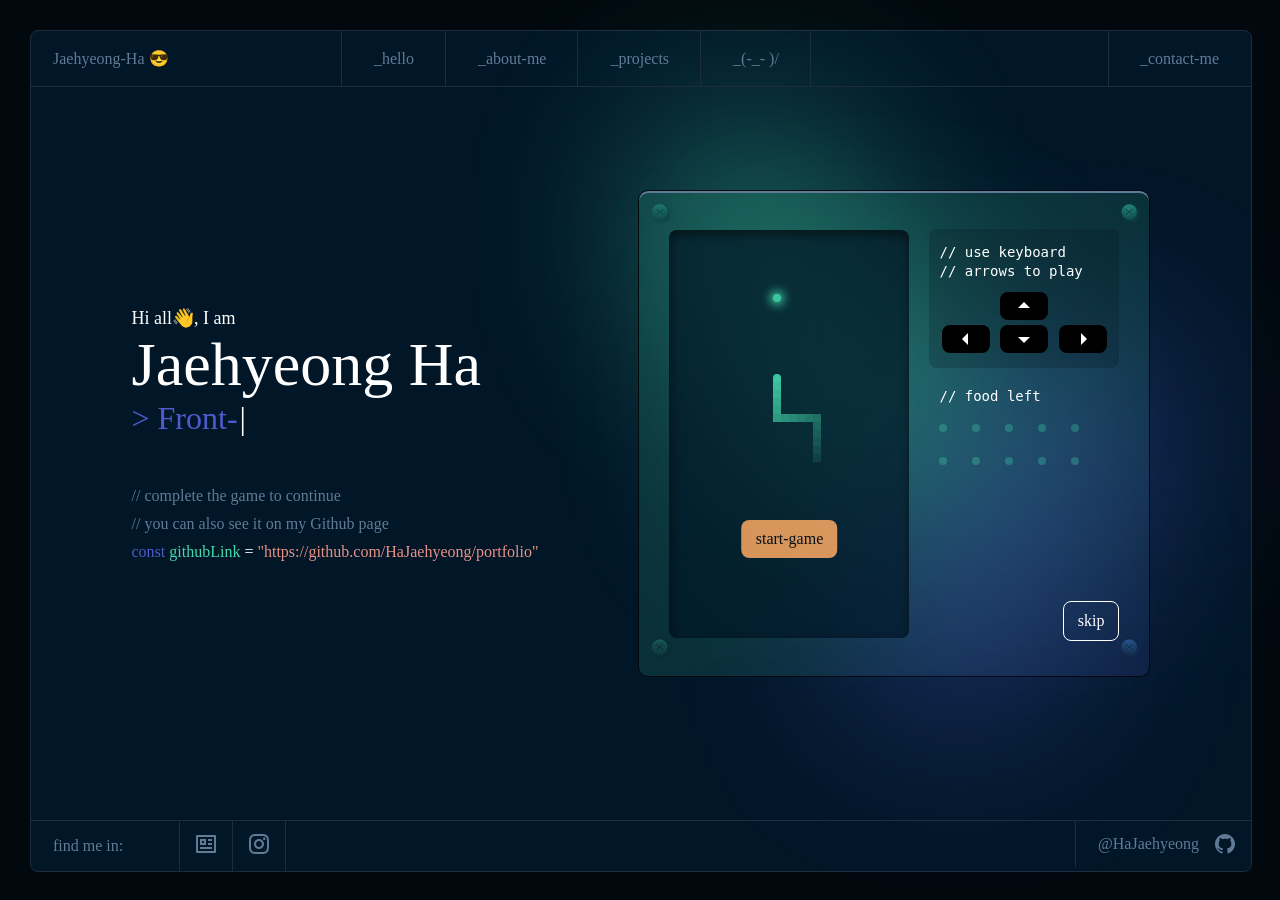
==== commit 6155879b: "Updates" ====
--- a/index.html
+++ b/index.html
@@ -1,4 +1,4 @@
-<!DOCTYPE html><html lang="ko"><head><meta charSet="utf-8"/><meta name="viewport" content="width=device-width, initial-scale=1"/><link rel="preload" href="https://hajaehyeong.github.io/_next/static/media/122c360d7fe6d395-s.p.woff2" as="font" crossorigin="" type="font/woff2"/><link rel="stylesheet" href="https://hajaehyeong.github.io/_next/static/css/d4edfdb72693e553.css" data-precedence="next"/><link rel="stylesheet" href="https://hajaehyeong.github.io/_next/static/css/5a3da47c5a17ff56.css" data-precedence="next"/><link rel="preload" as="script" fetchPriority="low" href="https://hajaehyeong.github.io/_next/static/chunks/webpack-456c97080c9111a2.js"/><script src="https://hajaehyeong.github.io/_next/static/chunks/4bd1b696-4f5de7106821f1b8.js" async=""></script><script src="https://hajaehyeong.github.io/_next/static/chunks/215-a40646931972a455.js" async=""></script><script src="https://hajaehyeong.github.io/_next/static/chunks/main-app-67d432001a6635cf.js" async=""></script><script src="https://hajaehyeong.github.io/_next/static/chunks/3014691f-16a4b89a78c68fa6.js" async=""></script><script src="https://hajaehyeong.github.io/_next/static/chunks/231-75b733b1e173ebae.js" async=""></script><script src="https://hajaehyeong.github.io/_next/static/chunks/183-03a9f06dbe0aa561.js" async=""></script><script src="https://hajaehyeong.github.io/_next/static/chunks/751-658c4677cc34a184.js" async=""></script><script src="https://hajaehyeong.github.io/_next/static/chunks/app/layout-e7eb2cae86221fb4.js" async=""></script><script src="https://hajaehyeong.github.io/_next/static/chunks/app/not-found-26860ab6f811508d.js" async=""></script><script src="https://hajaehyeong.github.io/_next/static/chunks/173-a59cb6e6123322f4.js" async=""></script><script src="https://hajaehyeong.github.io/_next/static/chunks/app/page-09a01140b8711454.js" async=""></script><meta name="next-size-adjust"/><title>Hajae&#x27;s Portfolio</title><meta name="description" content="first portfolio page"/><meta property="og:title" content="Hajae&#x27;s Portfolio"/><meta property="og:description" content="GitHub Pages에서 호스팅된 Portfolio"/><meta property="og:url" content="https://hajaehyeong.github.io"/><meta property="og:site_name" content="Hajae&#x27;s Portfolio"/><meta property="og:image" content="https://hajaehyeong.github.io/_next/static/media/profile_image.0f5e9db3.png"/><meta property="og:image:width" content="1200"/><meta property="og:image:height" content="630"/><meta property="og:image:alt" content="Portfolio Thumbnail"/><meta property="og:type" content="website"/><meta name="twitter:card" content="summary_large_image"/><meta name="twitter:title" content="Hajae&#x27;s Portfolio"/><meta name="twitter:description" content="GitHub Pages에서 호스팅된 Portfolio"/><meta name="twitter:image" content="https://hajaehyeong.github.io/_next/static/media/profile_image.0f5e9db3.png"/><meta name="twitter:image:width" content="1200"/><meta name="twitter:image:height" content="630"/><meta name="twitter:image:alt" content="Portfolio Thumbnail"/><link rel="icon" href="/favicon.ico" type="image/x-icon" sizes="369x369"/><script src="https://hajaehyeong.github.io/_next/static/chunks/polyfills-42372ed130431b0a.js" noModule=""></script></head><body class="__className_15172f"><div class="layout_page__rCnOA"><div class="layout_page__main__ogOcX"><div class="header_header__0GhDF"><div class="header_header__name__6B7h1">Jaehyeong-Ha 😎</div><div><svg viewBox="0 0 24 24" xmlns="http://www.w3.org/2000/svg" width="24" height="24" fill="currentColor" class="remixicon header-menu_header-menu__0LWcC"><path d="M3 4H21V6H3V4ZM3 11H21V13H3V11ZM3 18H21V20H3V18Z"></path></svg><div class="header-menu_pane__M1CBe "><div><a href="/"><div class="header-menu_pane__item__Z5D8b">_<!-- -->hello</div></a><a href="/about"><div class="header-menu_pane__item__Z5D8b">_<!-- -->about-me</div></a><a href="/projects"><div class="header-menu_pane__item__Z5D8b">_<!-- -->projects</div></a><a href="/play"><div class="header-menu_pane__item__Z5D8b">_<!-- -->(-_- )/</div></a><a href="/contact"><div class="header-menu_pane__item__Z5D8b">_contact-me</div></a></div><div><div class="footer_footer__y8UdJ"><div class="footer_footer__find-me__mfZMq">find me in: </div><div class="footer_footer__others__36FuV"><div class="footer_footer__social-links__gci_9"><a target="_blank" href="https://velog.io/@hajea305/posts"><div class="footer_footer__social-icon__LD451"><svg viewBox="0 0 24 24" xmlns="http://www.w3.org/2000/svg" width="24" height="24" fill="var(--secondary-gray)" class="remixicon social-media_social-media-wrapper__QzfxP"><path d="M2 4C2 3.44772 2.44772 3 3 3H21C21.5523 3 22 3.44772 22 4V20C22 20.5523 21.5523 21 21 21H3C2.44772 21 2 20.5523 2 20V4ZM4 5V19H20V5H4ZM6 7H12V13H6V7ZM8 9V11H10V9H8ZM14 9H18V7H14V9ZM18 13H14V11H18V13ZM6 15V17L18 17V15L6 15Z"></path></svg></div></a><a target="_blank" href="https://www.instagram.com/h__jaeee"><div class="footer_footer__social-icon__LD451"><svg viewBox="0 0 24 24" xmlns="http://www.w3.org/2000/svg" width="24" height="24" fill="var(--secondary-gray)" class="remixicon social-media_social-media-wrapper__QzfxP"><path d="M12.001 9C10.3436 9 9.00098 10.3431 9.00098 12C9.00098 13.6573 10.3441 15 12.001 15C13.6583 15 15.001 13.6569 15.001 12C15.001 10.3427 13.6579 9 12.001 9ZM12.001 7C14.7614 7 17.001 9.2371 17.001 12C17.001 14.7605 14.7639 17 12.001 17C9.24051 17 7.00098 14.7629 7.00098 12C7.00098 9.23953 9.23808 7 12.001 7ZM18.501 6.74915C18.501 7.43926 17.9402 7.99917 17.251 7.99917C16.5609 7.99917 16.001 7.4384 16.001 6.74915C16.001 6.0599 16.5617 5.5 17.251 5.5C17.9393 5.49913 18.501 6.0599 18.501 6.74915ZM12.001 4C9.5265 4 9.12318 4.00655 7.97227 4.0578C7.18815 4.09461 6.66253 4.20007 6.17416 4.38967C5.74016 4.55799 5.42709 4.75898 5.09352 5.09255C4.75867 5.4274 4.55804 5.73963 4.3904 6.17383C4.20036 6.66332 4.09493 7.18811 4.05878 7.97115C4.00703 9.0752 4.00098 9.46105 4.00098 12C4.00098 14.4745 4.00753 14.8778 4.05877 16.0286C4.0956 16.8124 4.2012 17.3388 4.39034 17.826C4.5591 18.2606 4.7605 18.5744 5.09246 18.9064C5.42863 19.2421 5.74179 19.4434 6.17187 19.6094C6.66619 19.8005 7.19148 19.9061 7.97212 19.9422C9.07618 19.9939 9.46203 20 12.001 20C14.4755 20 14.8788 19.9934 16.0296 19.9422C16.8117 19.9055 17.3385 19.7996 17.827 19.6106C18.2604 19.4423 18.5752 19.2402 18.9074 18.9085C19.2436 18.5718 19.4445 18.2594 19.6107 17.8283C19.8013 17.3358 19.9071 16.8098 19.9432 16.0289C19.9949 14.9248 20.001 14.5389 20.001 12C20.001 9.52552 19.9944 9.12221 19.9432 7.97137C19.9064 7.18906 19.8005 6.66149 19.6113 6.17318C19.4434 5.74038 19.2417 5.42635 18.9084 5.09255C18.573 4.75715 18.2616 4.55693 17.8271 4.38942C17.338 4.19954 16.8124 4.09396 16.0298 4.05781C14.9258 4.00605 14.5399 4 12.001 4ZM12.001 2C14.7176 2 15.0568 2.01 16.1235 2.06C17.1876 2.10917 17.9135 2.2775 18.551 2.525C19.2101 2.77917 19.7668 3.1225 20.3226 3.67833C20.8776 4.23417 21.221 4.7925 21.476 5.45C21.7226 6.08667 21.891 6.81333 21.941 7.8775C21.9885 8.94417 22.001 9.28333 22.001 12C22.001 14.7167 21.991 15.0558 21.941 16.1225C21.8918 17.1867 21.7226 17.9125 21.476 18.55C21.2218 19.2092 20.8776 19.7658 20.3226 20.3217C19.7668 20.8767 19.2076 21.22 18.551 21.475C17.9135 21.7217 17.1876 21.89 16.1235 21.94C15.0568 21.9875 14.7176 22 12.001 22C9.28431 22 8.94514 21.99 7.87848 21.94C6.81431 21.8908 6.08931 21.7217 5.45098 21.475C4.79264 21.2208 4.23514 20.8767 3.67931 20.3217C3.12348 19.7658 2.78098 19.2067 2.52598 18.55C2.27848 17.9125 2.11098 17.1867 2.06098 16.1225C2.01348 15.0558 2.00098 14.7167 2.00098 12C2.00098 9.28333 2.01098 8.94417 2.06098 7.8775C2.11014 6.8125 2.27848 6.0875 2.52598 5.45C2.78014 4.79167 3.12348 4.23417 3.67931 3.67833C4.23514 3.1225 4.79348 2.78 5.45098 2.525C6.08848 2.2775 6.81348 2.11 7.87848 2.06C8.94514 2.0125 9.28431 2 12.001 2Z"></path></svg></div></a></div><a target="_blank" href="https://github.com/HaJaehyeong"><div class="footer_footer__github__8rYMW"><span>@HaJaehyeong</span><svg viewBox="0 0 24 24" xmlns="http://www.w3.org/2000/svg" width="24" height="24" fill="var(--secondary-gray)" class="remixicon social-media_social-media-wrapper__QzfxP"><path d="M12.001 2C6.47598 2 2.00098 6.475 2.00098 12C2.00098 16.425 4.86348 20.1625 8.83848 21.4875C9.33848 21.575 9.52598 21.275 9.52598 21.0125C9.52598 20.775 9.51348 19.9875 9.51348 19.15C7.00098 19.6125 6.35098 18.5375 6.15098 17.975C6.03848 17.6875 5.55098 16.8 5.12598 16.5625C4.77598 16.375 4.27598 15.9125 5.11348 15.9C5.90098 15.8875 6.46348 16.625 6.65098 16.925C7.55098 18.4375 8.98848 18.0125 9.56348 17.75C9.65098 17.1 9.91348 16.6625 10.201 16.4125C7.97598 16.1625 5.65098 15.3 5.65098 11.475C5.65098 10.3875 6.03848 9.4875 6.67598 8.7875C6.57598 8.5375 6.22598 7.5125 6.77598 6.1375C6.77598 6.1375 7.61348 5.875 9.52598 7.1625C10.326 6.9375 11.176 6.825 12.026 6.825C12.876 6.825 13.726 6.9375 14.526 7.1625C16.4385 5.8625 17.276 6.1375 17.276 6.1375C17.826 7.5125 17.476 8.5375 17.376 8.7875C18.0135 9.4875 18.401 10.375 18.401 11.475C18.401 15.3125 16.0635 16.1625 13.8385 16.4125C14.201 16.725 14.5135 17.325 14.5135 18.2625C14.5135 19.6 14.501 20.675 14.501 21.0125C14.501 21.275 14.6885 21.5875 15.1885 21.4875C19.259 20.1133 21.9999 16.2963 22.001 12C22.001 6.475 17.526 2 12.001 2Z"></path></svg></div></a></div></div></div></div></div></div><div class="layout_page__main__body__6ZwYG"><div class="page_main__akH3E"><div class="page_blur__YXJyz"><div class="page_blur__item-1__cXXwl page_blur__green__QjQKs"></div><div class="page_blur__item-2__pKTgv page_blur__green__QjQKs"></div><div class="page_blur__item-3__iJ3hX page_blur__blue__PsHbD"></div><div class="page_blur__item-4__QQ5_1 page_blur__blue__PsHbD"></div></div><div class="page_whoami__ijWoe"><p class="page_whoami__hello__nPfze">Hi all👋, I am</p><h1 class="page_whoami__name__slZ_D">Jaehyeong Ha</h1><h2 class="page_whoami__job__zJlLW">&gt; <span></span><span style="display:inline-block;margin-left:2px;width:10px;animation:cursorBlink 1s infinite;font-weight:500;color:var(--secondary-white)">|</span></h2><label class="page_comment__uOil6">// complete the game to continue</label><label class="page_comment__uOil6">// you can also see it on my Github page</label><div class="page_code__or3F2"><label>const</label><label class="page_code__valiable__bg6Y2"> githubLink</label><label class="page_code__equal__FXMQi"> = </label><a href="https://github.com/HaJaehyeong/portfolio" target="_blank"><label class="page_code__value__e5Gj4">&quot;https://github.com/HaJaehyeong/portfolio&quot;</label></a></div></div><div class="page_game-box__EgKfS"><img alt="boltUpLeft" loading="lazy" width="25" height="25" decoding="async" data-nimg="1" class="page_bolt-up-left__xo8Xm" style="color:transparent" src="https://hajaehyeong.github.io/_next/static/media/bolt-up-left.4199c50e.png"/><img alt="boltUpRight" loading="lazy" width="25" height="25" decoding="async" data-nimg="1" class="page_bolt-up-right__eiMnx" style="color:transparent" src="https://hajaehyeong.github.io/_next/static/media/bolt-up-right.0309a92a.png"/><img alt="boltDownLeft" loading="lazy" width="25" height="25" decoding="async" data-nimg="1" class="page_bolt-down-left__rGvSm" style="color:transparent" src="https://hajaehyeong.github.io/_next/static/media/bolt-down-left.e2ae0758.png"/><img alt="boltDonwRight" loading="lazy" width="25" height="25" decoding="async" data-nimg="1" class="page_bolt-down-right__in0Ub" style="color:transparent" src="https://hajaehyeong.github.io/_next/static/media/bolt-down-right.dfe515df.png"/><div class="snake-game_game-box-wrapper__Nsu1o"><div class="snake-game_game-box__YYf2x"><div class="snake-game_cell__6jhCt  
+<!DOCTYPE html><html lang="ko"><head><meta charSet="utf-8"/><meta name="viewport" content="width=device-width, initial-scale=1"/><link rel="preload" href="https://hajaehyeong.github.io/_next/static/media/122c360d7fe6d395-s.p.woff2" as="font" crossorigin="" type="font/woff2"/><link rel="stylesheet" href="https://hajaehyeong.github.io/_next/static/css/d4edfdb72693e553.css" data-precedence="next"/><link rel="stylesheet" href="https://hajaehyeong.github.io/_next/static/css/5a3da47c5a17ff56.css" data-precedence="next"/><link rel="preload" as="script" fetchPriority="low" href="https://hajaehyeong.github.io/_next/static/chunks/webpack-456c97080c9111a2.js"/><script src="https://hajaehyeong.github.io/_next/static/chunks/4bd1b696-4f5de7106821f1b8.js" async=""></script><script src="https://hajaehyeong.github.io/_next/static/chunks/215-a40646931972a455.js" async=""></script><script src="https://hajaehyeong.github.io/_next/static/chunks/main-app-67d432001a6635cf.js" async=""></script><script src="https://hajaehyeong.github.io/_next/static/chunks/3014691f-16a4b89a78c68fa6.js" async=""></script><script src="https://hajaehyeong.github.io/_next/static/chunks/231-75b733b1e173ebae.js" async=""></script><script src="https://hajaehyeong.github.io/_next/static/chunks/183-03a9f06dbe0aa561.js" async=""></script><script src="https://hajaehyeong.github.io/_next/static/chunks/751-474e97e8466b984b.js" async=""></script><script src="https://hajaehyeong.github.io/_next/static/chunks/app/layout-e7eb2cae86221fb4.js" async=""></script><script src="https://hajaehyeong.github.io/_next/static/chunks/app/not-found-26860ab6f811508d.js" async=""></script><script src="https://hajaehyeong.github.io/_next/static/chunks/173-a59cb6e6123322f4.js" async=""></script><script src="https://hajaehyeong.github.io/_next/static/chunks/app/page-09a01140b8711454.js" async=""></script><meta name="next-size-adjust"/><title>Hajae&#x27;s Portfolio</title><meta name="description" content="first portfolio page"/><meta property="og:title" content="Hajae&#x27;s Portfolio"/><meta property="og:description" content="GitHub Pages에서 호스팅된 Portfolio"/><meta property="og:url" content="https://hajaehyeong.github.io"/><meta property="og:site_name" content="Hajae&#x27;s Portfolio"/><meta property="og:image" content="https://hajaehyeong.github.io/_next/static/media/profile_image.0f5e9db3.png"/><meta property="og:image:width" content="1200"/><meta property="og:image:height" content="630"/><meta property="og:image:alt" content="Portfolio Thumbnail"/><meta property="og:type" content="website"/><meta name="twitter:card" content="summary_large_image"/><meta name="twitter:title" content="Hajae&#x27;s Portfolio"/><meta name="twitter:description" content="GitHub Pages에서 호스팅된 Portfolio"/><meta name="twitter:image" content="https://hajaehyeong.github.io/_next/static/media/profile_image.0f5e9db3.png"/><meta name="twitter:image:width" content="1200"/><meta name="twitter:image:height" content="630"/><meta name="twitter:image:alt" content="Portfolio Thumbnail"/><link rel="icon" href="/favicon.ico" type="image/x-icon" sizes="369x369"/><script src="https://hajaehyeong.github.io/_next/static/chunks/polyfills-42372ed130431b0a.js" noModule=""></script></head><body class="__className_15172f"><div class="layout_page__rCnOA"><div class="layout_page__main__ogOcX"><div class="header_header__0GhDF"><div class="header_header__name__6B7h1">Jaehyeong-Ha 😎</div><div><svg viewBox="0 0 24 24" xmlns="http://www.w3.org/2000/svg" width="24" height="24" fill="currentColor" class="remixicon header-menu_header-menu__0LWcC"><path d="M3 4H21V6H3V4ZM3 11H21V13H3V11ZM3 18H21V20H3V18Z"></path></svg><div class="header-menu_pane__M1CBe "><div><a href="/"><div class="header-menu_pane__item__Z5D8b">_<!-- -->hello</div></a><a href="/about"><div class="header-menu_pane__item__Z5D8b">_<!-- -->about-me</div></a><a href="/projects"><div class="header-menu_pane__item__Z5D8b">_<!-- -->projects</div></a><a href="/play"><div class="header-menu_pane__item__Z5D8b">_<!-- -->(-_- )/</div></a><a href="/contact"><div class="header-menu_pane__item__Z5D8b">_contact-me</div></a></div><div><div class="footer_footer__y8UdJ"><div class="footer_footer__find-me__mfZMq">find me in: </div><div class="footer_footer__others__36FuV"><div class="footer_footer__social-links__gci_9"><a target="_blank" href="https://velog.io/@hajea305/posts"><div class="footer_footer__social-icon__LD451"><svg viewBox="0 0 24 24" xmlns="http://www.w3.org/2000/svg" width="24" height="24" fill="var(--secondary-gray)" class="remixicon social-media_social-media-wrapper__QzfxP"><path d="M2 4C2 3.44772 2.44772 3 3 3H21C21.5523 3 22 3.44772 22 4V20C22 20.5523 21.5523 21 21 21H3C2.44772 21 2 20.5523 2 20V4ZM4 5V19H20V5H4ZM6 7H12V13H6V7ZM8 9V11H10V9H8ZM14 9H18V7H14V9ZM18 13H14V11H18V13ZM6 15V17L18 17V15L6 15Z"></path></svg></div></a><a target="_blank" href="https://www.instagram.com/h__jaeee"><div class="footer_footer__social-icon__LD451"><svg viewBox="0 0 24 24" xmlns="http://www.w3.org/2000/svg" width="24" height="24" fill="var(--secondary-gray)" class="remixicon social-media_social-media-wrapper__QzfxP"><path d="M12.001 9C10.3436 9 9.00098 10.3431 9.00098 12C9.00098 13.6573 10.3441 15 12.001 15C13.6583 15 15.001 13.6569 15.001 12C15.001 10.3427 13.6579 9 12.001 9ZM12.001 7C14.7614 7 17.001 9.2371 17.001 12C17.001 14.7605 14.7639 17 12.001 17C9.24051 17 7.00098 14.7629 7.00098 12C7.00098 9.23953 9.23808 7 12.001 7ZM18.501 6.74915C18.501 7.43926 17.9402 7.99917 17.251 7.99917C16.5609 7.99917 16.001 7.4384 16.001 6.74915C16.001 6.0599 16.5617 5.5 17.251 5.5C17.9393 5.49913 18.501 6.0599 18.501 6.74915ZM12.001 4C9.5265 4 9.12318 4.00655 7.97227 4.0578C7.18815 4.09461 6.66253 4.20007 6.17416 4.38967C5.74016 4.55799 5.42709 4.75898 5.09352 5.09255C4.75867 5.4274 4.55804 5.73963 4.3904 6.17383C4.20036 6.66332 4.09493 7.18811 4.05878 7.97115C4.00703 9.0752 4.00098 9.46105 4.00098 12C4.00098 14.4745 4.00753 14.8778 4.05877 16.0286C4.0956 16.8124 4.2012 17.3388 4.39034 17.826C4.5591 18.2606 4.7605 18.5744 5.09246 18.9064C5.42863 19.2421 5.74179 19.4434 6.17187 19.6094C6.66619 19.8005 7.19148 19.9061 7.97212 19.9422C9.07618 19.9939 9.46203 20 12.001 20C14.4755 20 14.8788 19.9934 16.0296 19.9422C16.8117 19.9055 17.3385 19.7996 17.827 19.6106C18.2604 19.4423 18.5752 19.2402 18.9074 18.9085C19.2436 18.5718 19.4445 18.2594 19.6107 17.8283C19.8013 17.3358 19.9071 16.8098 19.9432 16.0289C19.9949 14.9248 20.001 14.5389 20.001 12C20.001 9.52552 19.9944 9.12221 19.9432 7.97137C19.9064 7.18906 19.8005 6.66149 19.6113 6.17318C19.4434 5.74038 19.2417 5.42635 18.9084 5.09255C18.573 4.75715 18.2616 4.55693 17.8271 4.38942C17.338 4.19954 16.8124 4.09396 16.0298 4.05781C14.9258 4.00605 14.5399 4 12.001 4ZM12.001 2C14.7176 2 15.0568 2.01 16.1235 2.06C17.1876 2.10917 17.9135 2.2775 18.551 2.525C19.2101 2.77917 19.7668 3.1225 20.3226 3.67833C20.8776 4.23417 21.221 4.7925 21.476 5.45C21.7226 6.08667 21.891 6.81333 21.941 7.8775C21.9885 8.94417 22.001 9.28333 22.001 12C22.001 14.7167 21.991 15.0558 21.941 16.1225C21.8918 17.1867 21.7226 17.9125 21.476 18.55C21.2218 19.2092 20.8776 19.7658 20.3226 20.3217C19.7668 20.8767 19.2076 21.22 18.551 21.475C17.9135 21.7217 17.1876 21.89 16.1235 21.94C15.0568 21.9875 14.7176 22 12.001 22C9.28431 22 8.94514 21.99 7.87848 21.94C6.81431 21.8908 6.08931 21.7217 5.45098 21.475C4.79264 21.2208 4.23514 20.8767 3.67931 20.3217C3.12348 19.7658 2.78098 19.2067 2.52598 18.55C2.27848 17.9125 2.11098 17.1867 2.06098 16.1225C2.01348 15.0558 2.00098 14.7167 2.00098 12C2.00098 9.28333 2.01098 8.94417 2.06098 7.8775C2.11014 6.8125 2.27848 6.0875 2.52598 5.45C2.78014 4.79167 3.12348 4.23417 3.67931 3.67833C4.23514 3.1225 4.79348 2.78 5.45098 2.525C6.08848 2.2775 6.81348 2.11 7.87848 2.06C8.94514 2.0125 9.28431 2 12.001 2Z"></path></svg></div></a></div><a target="_blank" href="https://github.com/HaJaehyeong"><div class="footer_footer__github__8rYMW"><span>@HaJaehyeong</span><svg viewBox="0 0 24 24" xmlns="http://www.w3.org/2000/svg" width="24" height="24" fill="var(--secondary-gray)" class="remixicon social-media_social-media-wrapper__QzfxP"><path d="M12.001 2C6.47598 2 2.00098 6.475 2.00098 12C2.00098 16.425 4.86348 20.1625 8.83848 21.4875C9.33848 21.575 9.52598 21.275 9.52598 21.0125C9.52598 20.775 9.51348 19.9875 9.51348 19.15C7.00098 19.6125 6.35098 18.5375 6.15098 17.975C6.03848 17.6875 5.55098 16.8 5.12598 16.5625C4.77598 16.375 4.27598 15.9125 5.11348 15.9C5.90098 15.8875 6.46348 16.625 6.65098 16.925C7.55098 18.4375 8.98848 18.0125 9.56348 17.75C9.65098 17.1 9.91348 16.6625 10.201 16.4125C7.97598 16.1625 5.65098 15.3 5.65098 11.475C5.65098 10.3875 6.03848 9.4875 6.67598 8.7875C6.57598 8.5375 6.22598 7.5125 6.77598 6.1375C6.77598 6.1375 7.61348 5.875 9.52598 7.1625C10.326 6.9375 11.176 6.825 12.026 6.825C12.876 6.825 13.726 6.9375 14.526 7.1625C16.4385 5.8625 17.276 6.1375 17.276 6.1375C17.826 7.5125 17.476 8.5375 17.376 8.7875C18.0135 9.4875 18.401 10.375 18.401 11.475C18.401 15.3125 16.0635 16.1625 13.8385 16.4125C14.201 16.725 14.5135 17.325 14.5135 18.2625C14.5135 19.6 14.501 20.675 14.501 21.0125C14.501 21.275 14.6885 21.5875 15.1885 21.4875C19.259 20.1133 21.9999 16.2963 22.001 12C22.001 6.475 17.526 2 12.001 2Z"></path></svg></div></a></div></div></div></div></div></div><div class="layout_page__main__body__6ZwYG"><div class="page_main__akH3E"><div class="page_blur__YXJyz"><div class="page_blur__item-1__cXXwl page_blur__green__QjQKs"></div><div class="page_blur__item-2__pKTgv page_blur__green__QjQKs"></div><div class="page_blur__item-3__iJ3hX page_blur__blue__PsHbD"></div><div class="page_blur__item-4__QQ5_1 page_blur__blue__PsHbD"></div></div><div class="page_whoami__ijWoe"><p class="page_whoami__hello__nPfze">Hi all👋, I am</p><h1 class="page_whoami__name__slZ_D">Jaehyeong Ha</h1><h2 class="page_whoami__job__zJlLW">&gt; <span></span><span style="display:inline-block;margin-left:2px;width:10px;animation:cursorBlink 1s infinite;font-weight:500;color:var(--secondary-white)">|</span></h2><label class="page_comment__uOil6">// complete the game to continue</label><label class="page_comment__uOil6">// you can also see it on my Github page</label><div class="page_code__or3F2"><label>const</label><label class="page_code__valiable__bg6Y2"> githubLink</label><label class="page_code__equal__FXMQi"> = </label><a href="https://github.com/HaJaehyeong/portfolio" target="_blank"><label class="page_code__value__e5Gj4">&quot;https://github.com/HaJaehyeong/portfolio&quot;</label></a></div></div><div class="page_game-box__EgKfS"><img alt="boltUpLeft" loading="lazy" width="25" height="25" decoding="async" data-nimg="1" class="page_bolt-up-left__xo8Xm" style="color:transparent" src="https://hajaehyeong.github.io/_next/static/media/bolt-up-left.4199c50e.png"/><img alt="boltUpRight" loading="lazy" width="25" height="25" decoding="async" data-nimg="1" class="page_bolt-up-right__eiMnx" style="color:transparent" src="https://hajaehyeong.github.io/_next/static/media/bolt-up-right.0309a92a.png"/><img alt="boltDownLeft" loading="lazy" width="25" height="25" decoding="async" data-nimg="1" class="page_bolt-down-left__rGvSm" style="color:transparent" src="https://hajaehyeong.github.io/_next/static/media/bolt-down-left.e2ae0758.png"/><img alt="boltDonwRight" loading="lazy" width="25" height="25" decoding="async" data-nimg="1" class="page_bolt-down-right__in0Ub" style="color:transparent" src="https://hajaehyeong.github.io/_next/static/media/bolt-down-right.dfe515df.png"/><div class="snake-game_game-box-wrapper__Nsu1o"><div class="snake-game_game-box__YYf2x"><div class="snake-game_cell__6jhCt  
              
             
              
@@ -9178,4 +9178,4 @@
              
              
              
-            " style="opacity:1"></div><div class="snake-game_start-game-button__iej33"><button class="cta-button_cta-button__0QbWB cta-button_primary__OBSZK" type="button">start-game</button></div></div><div class="snake-game_game-status-wrapper__ejL6C"><div class="snake-game_manual__dOQ4q"><div class="snake-game_keypad-wrapper__05foz"><code>// use keyboard</code><code>// arrows to play</code><div class="snake-game_keypad__ATDmU"><div><svg viewBox="0 0 24 24" xmlns="http://www.w3.org/2000/svg" width="24" height="24" fill="currentColor" class="remixicon "><path d="M12 8L18 14H6L12 8Z"></path></svg></div><div><svg viewBox="0 0 24 24" xmlns="http://www.w3.org/2000/svg" width="24" height="24" fill="currentColor" class="remixicon "><path d="M8 12L14 6V18L8 12Z"></path></svg><svg viewBox="0 0 24 24" xmlns="http://www.w3.org/2000/svg" width="24" height="24" fill="currentColor" class="remixicon "><path d="M12 16L6 10H18L12 16Z"></path></svg><svg viewBox="0 0 24 24" xmlns="http://www.w3.org/2000/svg" width="24" height="24" fill="currentColor" class="remixicon "><path d="M16 12L10 18V6L16 12Z"></path></svg></div></div></div><div class="snake-game_foods-wrapper__Ya5ad"><code>// food left</code><div class="snake-game_foods__8d5NR"><div class="snake-game_food-score__m93_i "></div><div class="snake-game_food-score__m93_i "></div><div class="snake-game_food-score__m93_i "></div><div class="snake-game_food-score__m93_i "></div><div class="snake-game_food-score__m93_i "></div><div class="snake-game_food-score__m93_i "></div><div class="snake-game_food-score__m93_i "></div><div class="snake-game_food-score__m93_i "></div><div class="snake-game_food-score__m93_i "></div><div class="snake-game_food-score__m93_i "></div></div></div></div><div class="snake-game_skip__XRMmR"><button class="cta-button_cta-button__0QbWB cta-button_ghost__Ju2jS" type="button">skip</button></div></div></div></div></div></div></div></div><script src="https://hajaehyeong.github.io/_next/static/chunks/webpack-456c97080c9111a2.js" async=""></script><script>(self.__next_f=self.__next_f||[]).push([0])</script><script>self.__next_f.push([1,"4:\"$Sreact.fragment\"\n5:I[2634,[\"665\",\"static/chunks/3014691f-16a4b89a78c68fa6.js\",\"231\",\"static/chunks/231-75b733b1e173ebae.js\",\"183\",\"static/chunks/183-03a9f06dbe0aa561.js\",\"751\",\"static/chunks/751-658c4677cc34a184.js\",\"185\",\"static/chunks/app/layout-e7eb2cae86221fb4.js\"],\"default\"]\n6:I[5801,[\"665\",\"static/chunks/3014691f-16a4b89a78c68fa6.js\",\"231\",\"static/chunks/231-75b733b1e173ebae.js\",\"183\",\"static/chunks/183-03a9f06dbe0aa561.js\",\"751\",\"static/chunks/751-658c4677cc34a184.js\",\"185\",\"static/chunks/app/layout-e7eb2cae86221fb4.js\"],\"default\"]\n7:I[9275,[],\"\"]\n8:I[1343,[],\"\"]\na:I[231,[\"231\",\"static/chunks/231-75b733b1e173ebae.js\",\"160\",\"static/chunks/app/not-found-26860ab6f811508d.js\"],\"\"]\nb:I[4751,[\"665\",\"static/chunks/3014691f-16a4b89a78c68fa6.js\",\"231\",\"static/chunks/231-75b733b1e173ebae.js\",\"183\",\"static/chunks/183-03a9f06dbe0aa561.js\",\"751\",\"static/chunks/751-658c4677cc34a184.js\",\"185\",\"static/chunks/app/layout-e7eb2cae86221fb4.js\"],\"default\"]\nc:I[3881,[\"665\",\"static/chunks/3014691f-16a4b89a78c68fa6.js\",\"173\",\"static/chunks/173-a59cb6e6123322f4.js\",\"931\",\"static/chunks/app/page-09a01140b8711454.js\"],\"default\"]\nd:I[8173,[\"665\",\"static/chunks/3014691f-16a4b89a78c68fa6.js\",\"173\",\"static/chunks/173-a59cb6e6123322f4.js\",\"931\",\"static/chunks/app/page-09a01140b8711454.js\"],\"Image\"]\ne:I[5520,[\"665\",\"static/chunks/3014691f-16a4b89a78c68fa6.js\",\"173\",\"static/chunks/173-a59cb6e6123322f4.js\",\"931\",\"static/chunks/app/page-09a01140b8711454.js\"],\"default\"]\nf:I[3120,[],\"OutletBoundary\"]\n11:I[3120,[],\"MetadataBoundary\"]\n13:I[3120,[],\"ViewportBoundary\"]\n15:I[6130,[],\"\"]\n1:HL[\"https://hajaehyeong.github.io/_next/static/media/122c360d7fe6d395-s.p.woff2\",\"font\",{\"crossOrigin\":\"\",\"type\":\"font/woff2\"}]\n2:HL[\"https://hajaehyeong.github.io/_next/static/css/d4edfdb72693e553.css\",\"style\"]\n3:HL[\"https://hajaehyeong.github.io/_next/static/css/5a3da47c5a17ff56.css\",\"style\"]\n9:T426,M12 2C17.5228 2 22 6.47715 22 12C22 12.7266 21.9225 13.4351 21.7753 14.1177L19.9931 12.3355C19.9977 12.2242 20 12.1124 20 12C20 7.58172 16.4183 4 12 4C7.58172 4 "])</script><script>self.__next_f.push([1,"4 7.58172 4 12C4 16.4183 7.58172 20 12 20C13.3023 20 14.5319 19.6888 15.6186 19.1368C15.7735 19.3828 15.958 19.6149 16.1716 19.8284C16.4739 20.1307 16.8125 20.3745 17.1734 20.5598C15.6642 21.4737 13.8936 22 12 22C6.47715 22 2 17.5228 2 12C2 6.47715 6.47715 2 12 2ZM19 14.1716L20.4142 15.5858C21.1953 16.3668 21.1953 17.6332 20.4142 18.4142C19.6332 19.1953 18.3668 19.1953 17.5858 18.4142C16.8402 17.6687 16.8064 16.481 17.4841 15.6952L17.5858 15.5858L19 14.1716ZM12 15C13.4664 15 14.7853 15.6312 15.6999 16.6368L14.7549 17.4961C13.965 17.1825 13.018 17 12 17C10.982 17 10.035 17.1825 9.24506 17.4961L8.30009 16.6368C9.21468 15.6312 10.5336 15 12 15ZM8.5 10C9.32843 10 10 10.6716 10 11.5C10 12.3284 9.32843 13 8.5 13C7.67157 13 7 12.3284 7 11.5C7 10.6716 7.67157 10 8.5 10ZM15.5 10C16.3284 10 17 10.6716 17 11.5C17 12.3284 16.3284 13 15.5 13C14.6716 13 14 12.3284 14 11.5C14 10.6716 14.6716 10 15.5 10Z"])</script><script>self.__next_f.push([1,"0:{\"P\":null,\"b\":\"2AUR1joeC4BPXtGjggrps\",\"p\":\"https://hajaehyeong.github.io\",\"c\":[\"\",\"\"],\"i\":false,\"f\":[[[\"\",{\"children\":[\"__PAGE__\",{}]},\"$undefined\",\"$undefined\",true],[\"\",[\"$\",\"$4\",\"c\",{\"children\":[[[\"$\",\"link\",\"0\",{\"rel\":\"stylesheet\",\"href\":\"https://hajaehyeong.github.io/_next/static/css/d4edfdb72693e553.css\",\"precedence\":\"next\",\"crossOrigin\":\"$undefined\",\"nonce\":\"$undefined\"}],[\"$\",\"link\",\"1\",{\"rel\":\"stylesheet\",\"href\":\"https://hajaehyeong.github.io/_next/static/css/5a3da47c5a17ff56.css\",\"precedence\":\"next\",\"crossOrigin\":\"$undefined\",\"nonce\":\"$undefined\"}]],[\"$\",\"html\",null,{\"lang\":\"ko\",\"children\":[\"$\",\"body\",null,{\"className\":\"__className_15172f\",\"children\":[\"$\",\"div\",null,{\"className\":\"layout_page__rCnOA\",\"children\":[\"$\",\"div\",null,{\"className\":\"layout_page__main__ogOcX\",\"children\":[[\"$\",\"$L5\",null,{\"name\":\"Jaehyeong-Ha 😎\"}],[\"$\",\"div\",null,{\"className\":\"layout_page__main__body__6ZwYG\",\"children\":[\"$\",\"$L6\",null,{\"children\":[\"$\",\"$L7\",null,{\"parallelRouterKey\":\"children\",\"segmentPath\":[\"children\"],\"error\":\"$undefined\",\"errorStyles\":\"$undefined\",\"errorScripts\":\"$undefined\",\"template\":[\"$\",\"$L8\",null,{}],\"templateStyles\":\"$undefined\",\"templateScripts\":\"$undefined\",\"notFound\":[\"$\",\"div\",null,{\"style\":{\"display\":\"flex\",\"flexDirection\":\"column\",\"alignItems\":\"center\",\"gap\":\"20px\"},\"children\":[[\"$\",\"svg\",null,{\"viewBox\":\"0 0 24 24\",\"xmlns\":\"http://www.w3.org/2000/svg\",\"width\":42,\"height\":42,\"fill\":\"currentColor\",\"className\":\"remixicon \",\"children\":[\"$\",\"path\",null,{\"d\":\"$9\"}]}],[\"$\",\"span\",null,{\"style\":{\"fontSize\":\"32px\",\"fontWeight\":\"600\"},\"children\":\"404 Not Found\"}],[\"$\",\"span\",null,{\"children\":\"Could not find requested resource\"}],[\"$\",\"$La\",null,{\"href\":\"/\",\"children\":[\"$\",\"button\",null,{\"className\":\"cta-button_cta-button__0QbWB cta-button_default__jXnCc\",\"onClick\":\"$undefined\",\"type\":\"button\",\"children\":\"return-home\"}]}]]}],\"notFoundStyles\":[]}]}]}],[\"$\",\"$Lb\",null,{}]]}]}]}]}]]}],{\"children\":[\"__PAGE__\",[\"$\",\"$4\",\"c\",{\"children\":[[\"$\",\"div\",null,{\"className\":\"page_main__akH3E\",\"children\":[[\"$\",\"div\",null,{\"className\":\"page_blur__YXJyz\",\"children\":[[\"$\",\"div\",null,{\"className\":\"page_blur__item-1__cXXwl page_blur__green__QjQKs\"}],[\"$\",\"div\",null,{\"className\":\"page_blur__item-2__pKTgv page_blur__green__QjQKs\"}],[\"$\",\"div\",null,{\"className\":\"page_blur__item-3__iJ3hX page_blur__blue__PsHbD\"}],[\"$\",\"div\",null,{\"className\":\"page_blur__item-4__QQ5_1 page_blur__blue__PsHbD\"}]]}],[\"$\",\"div\",null,{\"className\":\"page_whoami__ijWoe\",\"children\":[[\"$\",\"p\",null,{\"className\":\"page_whoami__hello__nPfze\",\"children\":\"Hi all👋, I am\"}],[\"$\",\"h1\",null,{\"className\":\"page_whoami__name__slZ_D\",\"children\":\"Jaehyeong Ha\"}],[\"$\",\"h2\",null,{\"className\":\"page_whoami__job__zJlLW\",\"children\":[\"\u003e \",[\"$\",\"$Lc\",null,{}]]}],[\"$\",\"label\",null,{\"className\":\"page_comment__uOil6\",\"children\":\"// complete the game to continue\"}],[\"$\",\"label\",null,{\"className\":\"page_comment__uOil6\",\"children\":\"// you can also see it on my Github page\"}],[\"$\",\"div\",null,{\"className\":\"page_code__or3F2\",\"children\":[[\"$\",\"label\",null,{\"children\":\"const\"}],[\"$\",\"label\",null,{\"className\":\"page_code__valiable__bg6Y2\",\"children\":\" githubLink\"}],[\"$\",\"label\",null,{\"className\":\"page_code__equal__FXMQi\",\"children\":\" = \"}],[\"$\",\"a\",null,{\"href\":\"https://github.com/HaJaehyeong/portfolio\",\"target\":\"_blank\",\"children\":[\"$\",\"label\",null,{\"className\":\"page_code__value__e5Gj4\",\"children\":\"\\\"https://github.com/HaJaehyeong/portfolio\\\"\"}]}]]}]]}],[\"$\",\"div\",null,{\"className\":\"page_game-box__EgKfS\",\"children\":[[\"$\",\"$Ld\",null,{\"className\":\"page_bolt-up-left__xo8Xm\",\"src\":\"https://hajaehyeong.github.io/_next/static/media/bolt-up-left.4199c50e.png\",\"width\":25,\"height\":25,\"alt\":\"boltUpLeft\"}],[\"$\",\"$Ld\",null,{\"className\":\"page_bolt-up-right__eiMnx\",\"src\":\"https://hajaehyeong.github.io/_next/static/media/bolt-up-right.0309a92a.png\",\"width\":25,\"height\":25,\"alt\":\"boltUpRight\"}],[\"$\",\"$Ld\",null,{\"className\":\"page_bolt-down-left__rGvSm\",\"src\":\"https://hajaehyeong.github.io/_next/static/media/bolt-down-left.e2ae0758.png\",\"width\":25,\"height\":25,\"alt\":\"boltDownLeft\"}],[\"$\",\"$Ld\",null,{\"className\":\"page_bolt-down-right__in0Ub\",\"src\":\"https://hajaehyeong.github.io/_next/static/media/bolt-down-right.dfe515df.png\",\"width\":25,\"height\":25,\"alt\":\"boltDonwRight\"}],[\"$\",\"$Le\",null,{}]]}]]}],null,[\"$\",\"$Lf\",null,{\"children\":\"$L10\"}]]}],{},null]},null],[\"$\",\"$4\",\"h\",{\"children\":[null,[\"$\",\"$4\",\"XNP5bICjE0VdFzlbHwWjH\",{\"children\":[[\"$\",\"$L11\",null,{\"children\":\"$L12\"}],[\"$\",\"$L13\",null,{\"children\":\"$L14\"}],[\"$\",\"meta\",null,{\"name\":\"next-size-adjust\"}]]}]]}]]],\"m\":\"$undefined\",\"G\":[\"$15\",\"$undefined\"],\"s\":false,\"S\":true}\n"])</script><script>self.__next_f.push([1,"14:[[\"$\",\"meta\",\"0\",{\"name\":\"viewport\",\"content\":\"width=device-width, initial-scale=1\"}]]\n12:[[\"$\",\"meta\",\"0\",{\"charSet\":\"utf-8\"}],[\"$\",\"title\",\"1\",{\"children\":\"Hajae's Portfolio\"}],[\"$\",\"meta\",\"2\",{\"name\":\"description\",\"content\":\"first portfolio page\"}],[\"$\",\"meta\",\"3\",{\"property\":\"og:title\",\"content\":\"Hajae's Portfolio\"}],[\"$\",\"meta\",\"4\",{\"property\":\"og:description\",\"content\":\"GitHub Pages에서 호스팅된 Portfolio\"}],[\"$\",\"meta\",\"5\",{\"property\":\"og:url\",\"content\":\"https://hajaehyeong.github.io\"}],[\"$\",\"meta\",\"6\",{\"property\":\"og:site_name\",\"content\":\"Hajae's Portfolio\"}],[\"$\",\"meta\",\"7\",{\"property\":\"og:image\",\"content\":\"https://hajaehyeong.github.io/_next/static/media/profile_image.0f5e9db3.png\"}],[\"$\",\"meta\",\"8\",{\"property\":\"og:image:width\",\"content\":\"1200\"}],[\"$\",\"meta\",\"9\",{\"property\":\"og:image:height\",\"content\":\"630\"}],[\"$\",\"meta\",\"10\",{\"property\":\"og:image:alt\",\"content\":\"Portfolio Thumbnail\"}],[\"$\",\"meta\",\"11\",{\"property\":\"og:type\",\"content\":\"website\"}],[\"$\",\"meta\",\"12\",{\"name\":\"twitter:card\",\"content\":\"summary_large_image\"}],[\"$\",\"meta\",\"13\",{\"name\":\"twitter:title\",\"content\":\"Hajae's Portfolio\"}],[\"$\",\"meta\",\"14\",{\"name\":\"twitter:description\",\"content\":\"GitHub Pages에서 호스팅된 Portfolio\"}],[\"$\",\"meta\",\"15\",{\"name\":\"twitter:image\",\"content\":\"https://hajaehyeong.github.io/_next/static/media/profile_image.0f5e9db3.png\"}],[\"$\",\"meta\",\"16\",{\"name\":\"twitter:image:width\",\"content\":\"1200\"}],[\"$\",\"meta\",\"17\",{\"name\":\"twitter:image:height\",\"content\":\"630\"}],[\"$\",\"meta\",\"18\",{\"name\":\"twitter:image:alt\",\"content\":\"Portfolio Thumbnail\"}],[\"$\",\"link\",\"19\",{\"rel\":\"icon\",\"href\":\"/favicon.ico\",\"type\":\"image/x-icon\",\"sizes\":\"369x369\"}]]\n"])</script><script>self.__next_f.push([1,"10:null\n"])</script></body></html>+            " style="opacity:1"></div><div class="snake-game_start-game-button__iej33"><button class="cta-button_cta-button__0QbWB cta-button_primary__OBSZK" type="button">start-game</button></div></div><div class="snake-game_game-status-wrapper__ejL6C"><div class="snake-game_manual__dOQ4q"><div class="snake-game_keypad-wrapper__05foz"><code>// use keyboard</code><code>// arrows to play</code><div class="snake-game_keypad__ATDmU"><div><svg viewBox="0 0 24 24" xmlns="http://www.w3.org/2000/svg" width="24" height="24" fill="currentColor" class="remixicon "><path d="M12 8L18 14H6L12 8Z"></path></svg></div><div><svg viewBox="0 0 24 24" xmlns="http://www.w3.org/2000/svg" width="24" height="24" fill="currentColor" class="remixicon "><path d="M8 12L14 6V18L8 12Z"></path></svg><svg viewBox="0 0 24 24" xmlns="http://www.w3.org/2000/svg" width="24" height="24" fill="currentColor" class="remixicon "><path d="M12 16L6 10H18L12 16Z"></path></svg><svg viewBox="0 0 24 24" xmlns="http://www.w3.org/2000/svg" width="24" height="24" fill="currentColor" class="remixicon "><path d="M16 12L10 18V6L16 12Z"></path></svg></div></div></div><div class="snake-game_foods-wrapper__Ya5ad"><code>// food left</code><div class="snake-game_foods__8d5NR"><div class="snake-game_food-score__m93_i "></div><div class="snake-game_food-score__m93_i "></div><div class="snake-game_food-score__m93_i "></div><div class="snake-game_food-score__m93_i "></div><div class="snake-game_food-score__m93_i "></div><div class="snake-game_food-score__m93_i "></div><div class="snake-game_food-score__m93_i "></div><div class="snake-game_food-score__m93_i "></div><div class="snake-game_food-score__m93_i "></div><div class="snake-game_food-score__m93_i "></div></div></div></div><div class="snake-game_skip__XRMmR"><button class="cta-button_cta-button__0QbWB cta-button_ghost__Ju2jS" type="button">skip</button></div></div></div></div></div></div></div></div><script src="https://hajaehyeong.github.io/_next/static/chunks/webpack-456c97080c9111a2.js" async=""></script><script>(self.__next_f=self.__next_f||[]).push([0])</script><script>self.__next_f.push([1,"4:\"$Sreact.fragment\"\n5:I[2634,[\"665\",\"static/chunks/3014691f-16a4b89a78c68fa6.js\",\"231\",\"static/chunks/231-75b733b1e173ebae.js\",\"183\",\"static/chunks/183-03a9f06dbe0aa561.js\",\"751\",\"static/chunks/751-474e97e8466b984b.js\",\"185\",\"static/chunks/app/layout-e7eb2cae86221fb4.js\"],\"default\"]\n6:I[5801,[\"665\",\"static/chunks/3014691f-16a4b89a78c68fa6.js\",\"231\",\"static/chunks/231-75b733b1e173ebae.js\",\"183\",\"static/chunks/183-03a9f06dbe0aa561.js\",\"751\",\"static/chunks/751-474e97e8466b984b.js\",\"185\",\"static/chunks/app/layout-e7eb2cae86221fb4.js\"],\"default\"]\n7:I[9275,[],\"\"]\n8:I[1343,[],\"\"]\na:I[231,[\"231\",\"static/chunks/231-75b733b1e173ebae.js\",\"160\",\"static/chunks/app/not-found-26860ab6f811508d.js\"],\"\"]\nb:I[4751,[\"665\",\"static/chunks/3014691f-16a4b89a78c68fa6.js\",\"231\",\"static/chunks/231-75b733b1e173ebae.js\",\"183\",\"static/chunks/183-03a9f06dbe0aa561.js\",\"751\",\"static/chunks/751-474e97e8466b984b.js\",\"185\",\"static/chunks/app/layout-e7eb2cae86221fb4.js\"],\"default\"]\nc:I[3881,[\"665\",\"static/chunks/3014691f-16a4b89a78c68fa6.js\",\"173\",\"static/chunks/173-a59cb6e6123322f4.js\",\"931\",\"static/chunks/app/page-09a01140b8711454.js\"],\"default\"]\nd:I[8173,[\"665\",\"static/chunks/3014691f-16a4b89a78c68fa6.js\",\"173\",\"static/chunks/173-a59cb6e6123322f4.js\",\"931\",\"static/chunks/app/page-09a01140b8711454.js\"],\"Image\"]\ne:I[5520,[\"665\",\"static/chunks/3014691f-16a4b89a78c68fa6.js\",\"173\",\"static/chunks/173-a59cb6e6123322f4.js\",\"931\",\"static/chunks/app/page-09a01140b8711454.js\"],\"default\"]\nf:I[3120,[],\"OutletBoundary\"]\n11:I[3120,[],\"MetadataBoundary\"]\n13:I[3120,[],\"ViewportBoundary\"]\n15:I[6130,[],\"\"]\n1:HL[\"https://hajaehyeong.github.io/_next/static/media/122c360d7fe6d395-s.p.woff2\",\"font\",{\"crossOrigin\":\"\",\"type\":\"font/woff2\"}]\n2:HL[\"https://hajaehyeong.github.io/_next/static/css/d4edfdb72693e553.css\",\"style\"]\n3:HL[\"https://hajaehyeong.github.io/_next/static/css/5a3da47c5a17ff56.css\",\"style\"]\n9:T426,M12 2C17.5228 2 22 6.47715 22 12C22 12.7266 21.9225 13.4351 21.7753 14.1177L19.9931 12.3355C19.9977 12.2242 20 12.1124 20 12C20 7.58172 16.4183 4 12 4C7.58172 4 "])</script><script>self.__next_f.push([1,"4 7.58172 4 12C4 16.4183 7.58172 20 12 20C13.3023 20 14.5319 19.6888 15.6186 19.1368C15.7735 19.3828 15.958 19.6149 16.1716 19.8284C16.4739 20.1307 16.8125 20.3745 17.1734 20.5598C15.6642 21.4737 13.8936 22 12 22C6.47715 22 2 17.5228 2 12C2 6.47715 6.47715 2 12 2ZM19 14.1716L20.4142 15.5858C21.1953 16.3668 21.1953 17.6332 20.4142 18.4142C19.6332 19.1953 18.3668 19.1953 17.5858 18.4142C16.8402 17.6687 16.8064 16.481 17.4841 15.6952L17.5858 15.5858L19 14.1716ZM12 15C13.4664 15 14.7853 15.6312 15.6999 16.6368L14.7549 17.4961C13.965 17.1825 13.018 17 12 17C10.982 17 10.035 17.1825 9.24506 17.4961L8.30009 16.6368C9.21468 15.6312 10.5336 15 12 15ZM8.5 10C9.32843 10 10 10.6716 10 11.5C10 12.3284 9.32843 13 8.5 13C7.67157 13 7 12.3284 7 11.5C7 10.6716 7.67157 10 8.5 10ZM15.5 10C16.3284 10 17 10.6716 17 11.5C17 12.3284 16.3284 13 15.5 13C14.6716 13 14 12.3284 14 11.5C14 10.6716 14.6716 10 15.5 10Z"])</script><script>self.__next_f.push([1,"0:{\"P\":null,\"b\":\"5kIM0JKX3Kro1T2Zx9sX_\",\"p\":\"https://hajaehyeong.github.io\",\"c\":[\"\",\"\"],\"i\":false,\"f\":[[[\"\",{\"children\":[\"__PAGE__\",{}]},\"$undefined\",\"$undefined\",true],[\"\",[\"$\",\"$4\",\"c\",{\"children\":[[[\"$\",\"link\",\"0\",{\"rel\":\"stylesheet\",\"href\":\"https://hajaehyeong.github.io/_next/static/css/d4edfdb72693e553.css\",\"precedence\":\"next\",\"crossOrigin\":\"$undefined\",\"nonce\":\"$undefined\"}],[\"$\",\"link\",\"1\",{\"rel\":\"stylesheet\",\"href\":\"https://hajaehyeong.github.io/_next/static/css/5a3da47c5a17ff56.css\",\"precedence\":\"next\",\"crossOrigin\":\"$undefined\",\"nonce\":\"$undefined\"}]],[\"$\",\"html\",null,{\"lang\":\"ko\",\"children\":[\"$\",\"body\",null,{\"className\":\"__className_15172f\",\"children\":[\"$\",\"div\",null,{\"className\":\"layout_page__rCnOA\",\"children\":[\"$\",\"div\",null,{\"className\":\"layout_page__main__ogOcX\",\"children\":[[\"$\",\"$L5\",null,{\"name\":\"Jaehyeong-Ha 😎\"}],[\"$\",\"div\",null,{\"className\":\"layout_page__main__body__6ZwYG\",\"children\":[\"$\",\"$L6\",null,{\"children\":[\"$\",\"$L7\",null,{\"parallelRouterKey\":\"children\",\"segmentPath\":[\"children\"],\"error\":\"$undefined\",\"errorStyles\":\"$undefined\",\"errorScripts\":\"$undefined\",\"template\":[\"$\",\"$L8\",null,{}],\"templateStyles\":\"$undefined\",\"templateScripts\":\"$undefined\",\"notFound\":[\"$\",\"div\",null,{\"style\":{\"display\":\"flex\",\"flexDirection\":\"column\",\"alignItems\":\"center\",\"gap\":\"20px\"},\"children\":[[\"$\",\"svg\",null,{\"viewBox\":\"0 0 24 24\",\"xmlns\":\"http://www.w3.org/2000/svg\",\"width\":42,\"height\":42,\"fill\":\"currentColor\",\"className\":\"remixicon \",\"children\":[\"$\",\"path\",null,{\"d\":\"$9\"}]}],[\"$\",\"span\",null,{\"style\":{\"fontSize\":\"32px\",\"fontWeight\":\"600\"},\"children\":\"404 Not Found\"}],[\"$\",\"span\",null,{\"children\":\"Could not find requested resource\"}],[\"$\",\"$La\",null,{\"href\":\"/\",\"children\":[\"$\",\"button\",null,{\"className\":\"cta-button_cta-button__0QbWB cta-button_default__jXnCc\",\"onClick\":\"$undefined\",\"type\":\"button\",\"children\":\"return-home\"}]}]]}],\"notFoundStyles\":[]}]}]}],[\"$\",\"$Lb\",null,{}]]}]}]}]}]]}],{\"children\":[\"__PAGE__\",[\"$\",\"$4\",\"c\",{\"children\":[[\"$\",\"div\",null,{\"className\":\"page_main__akH3E\",\"children\":[[\"$\",\"div\",null,{\"className\":\"page_blur__YXJyz\",\"children\":[[\"$\",\"div\",null,{\"className\":\"page_blur__item-1__cXXwl page_blur__green__QjQKs\"}],[\"$\",\"div\",null,{\"className\":\"page_blur__item-2__pKTgv page_blur__green__QjQKs\"}],[\"$\",\"div\",null,{\"className\":\"page_blur__item-3__iJ3hX page_blur__blue__PsHbD\"}],[\"$\",\"div\",null,{\"className\":\"page_blur__item-4__QQ5_1 page_blur__blue__PsHbD\"}]]}],[\"$\",\"div\",null,{\"className\":\"page_whoami__ijWoe\",\"children\":[[\"$\",\"p\",null,{\"className\":\"page_whoami__hello__nPfze\",\"children\":\"Hi all👋, I am\"}],[\"$\",\"h1\",null,{\"className\":\"page_whoami__name__slZ_D\",\"children\":\"Jaehyeong Ha\"}],[\"$\",\"h2\",null,{\"className\":\"page_whoami__job__zJlLW\",\"children\":[\"\u003e \",[\"$\",\"$Lc\",null,{}]]}],[\"$\",\"label\",null,{\"className\":\"page_comment__uOil6\",\"children\":\"// complete the game to continue\"}],[\"$\",\"label\",null,{\"className\":\"page_comment__uOil6\",\"children\":\"// you can also see it on my Github page\"}],[\"$\",\"div\",null,{\"className\":\"page_code__or3F2\",\"children\":[[\"$\",\"label\",null,{\"children\":\"const\"}],[\"$\",\"label\",null,{\"className\":\"page_code__valiable__bg6Y2\",\"children\":\" githubLink\"}],[\"$\",\"label\",null,{\"className\":\"page_code__equal__FXMQi\",\"children\":\" = \"}],[\"$\",\"a\",null,{\"href\":\"https://github.com/HaJaehyeong/portfolio\",\"target\":\"_blank\",\"children\":[\"$\",\"label\",null,{\"className\":\"page_code__value__e5Gj4\",\"children\":\"\\\"https://github.com/HaJaehyeong/portfolio\\\"\"}]}]]}]]}],[\"$\",\"div\",null,{\"className\":\"page_game-box__EgKfS\",\"children\":[[\"$\",\"$Ld\",null,{\"className\":\"page_bolt-up-left__xo8Xm\",\"src\":\"https://hajaehyeong.github.io/_next/static/media/bolt-up-left.4199c50e.png\",\"width\":25,\"height\":25,\"alt\":\"boltUpLeft\"}],[\"$\",\"$Ld\",null,{\"className\":\"page_bolt-up-right__eiMnx\",\"src\":\"https://hajaehyeong.github.io/_next/static/media/bolt-up-right.0309a92a.png\",\"width\":25,\"height\":25,\"alt\":\"boltUpRight\"}],[\"$\",\"$Ld\",null,{\"className\":\"page_bolt-down-left__rGvSm\",\"src\":\"https://hajaehyeong.github.io/_next/static/media/bolt-down-left.e2ae0758.png\",\"width\":25,\"height\":25,\"alt\":\"boltDownLeft\"}],[\"$\",\"$Ld\",null,{\"className\":\"page_bolt-down-right__in0Ub\",\"src\":\"https://hajaehyeong.github.io/_next/static/media/bolt-down-right.dfe515df.png\",\"width\":25,\"height\":25,\"alt\":\"boltDonwRight\"}],[\"$\",\"$Le\",null,{}]]}]]}],null,[\"$\",\"$Lf\",null,{\"children\":\"$L10\"}]]}],{},null]},null],[\"$\",\"$4\",\"h\",{\"children\":[null,[\"$\",\"$4\",\"U6feZtJ9EuYvz6dqzcq3X\",{\"children\":[[\"$\",\"$L11\",null,{\"children\":\"$L12\"}],[\"$\",\"$L13\",null,{\"children\":\"$L14\"}],[\"$\",\"meta\",null,{\"name\":\"next-size-adjust\"}]]}]]}]]],\"m\":\"$undefined\",\"G\":[\"$15\",\"$undefined\"],\"s\":false,\"S\":true}\n"])</script><script>self.__next_f.push([1,"14:[[\"$\",\"meta\",\"0\",{\"name\":\"viewport\",\"content\":\"width=device-width, initial-scale=1\"}]]\n12:[[\"$\",\"meta\",\"0\",{\"charSet\":\"utf-8\"}],[\"$\",\"title\",\"1\",{\"children\":\"Hajae's Portfolio\"}],[\"$\",\"meta\",\"2\",{\"name\":\"description\",\"content\":\"first portfolio page\"}],[\"$\",\"meta\",\"3\",{\"property\":\"og:title\",\"content\":\"Hajae's Portfolio\"}],[\"$\",\"meta\",\"4\",{\"property\":\"og:description\",\"content\":\"GitHub Pages에서 호스팅된 Portfolio\"}],[\"$\",\"meta\",\"5\",{\"property\":\"og:url\",\"content\":\"https://hajaehyeong.github.io\"}],[\"$\",\"meta\",\"6\",{\"property\":\"og:site_name\",\"content\":\"Hajae's Portfolio\"}],[\"$\",\"meta\",\"7\",{\"property\":\"og:image\",\"content\":\"https://hajaehyeong.github.io/_next/static/media/profile_image.0f5e9db3.png\"}],[\"$\",\"meta\",\"8\",{\"property\":\"og:image:width\",\"content\":\"1200\"}],[\"$\",\"meta\",\"9\",{\"property\":\"og:image:height\",\"content\":\"630\"}],[\"$\",\"meta\",\"10\",{\"property\":\"og:image:alt\",\"content\":\"Portfolio Thumbnail\"}],[\"$\",\"meta\",\"11\",{\"property\":\"og:type\",\"content\":\"website\"}],[\"$\",\"meta\",\"12\",{\"name\":\"twitter:card\",\"content\":\"summary_large_image\"}],[\"$\",\"meta\",\"13\",{\"name\":\"twitter:title\",\"content\":\"Hajae's Portfolio\"}],[\"$\",\"meta\",\"14\",{\"name\":\"twitter:description\",\"content\":\"GitHub Pages에서 호스팅된 Portfolio\"}],[\"$\",\"meta\",\"15\",{\"name\":\"twitter:image\",\"content\":\"https://hajaehyeong.github.io/_next/static/media/profile_image.0f5e9db3.png\"}],[\"$\",\"meta\",\"16\",{\"name\":\"twitter:image:width\",\"content\":\"1200\"}],[\"$\",\"meta\",\"17\",{\"name\":\"twitter:image:height\",\"content\":\"630\"}],[\"$\",\"meta\",\"18\",{\"name\":\"twitter:image:alt\",\"content\":\"Portfolio Thumbnail\"}],[\"$\",\"link\",\"19\",{\"rel\":\"icon\",\"href\":\"/favicon.ico\",\"type\":\"image/x-icon\",\"sizes\":\"369x369\"}]]\n"])</script><script>self.__next_f.push([1,"10:null\n"])</script></body></html>
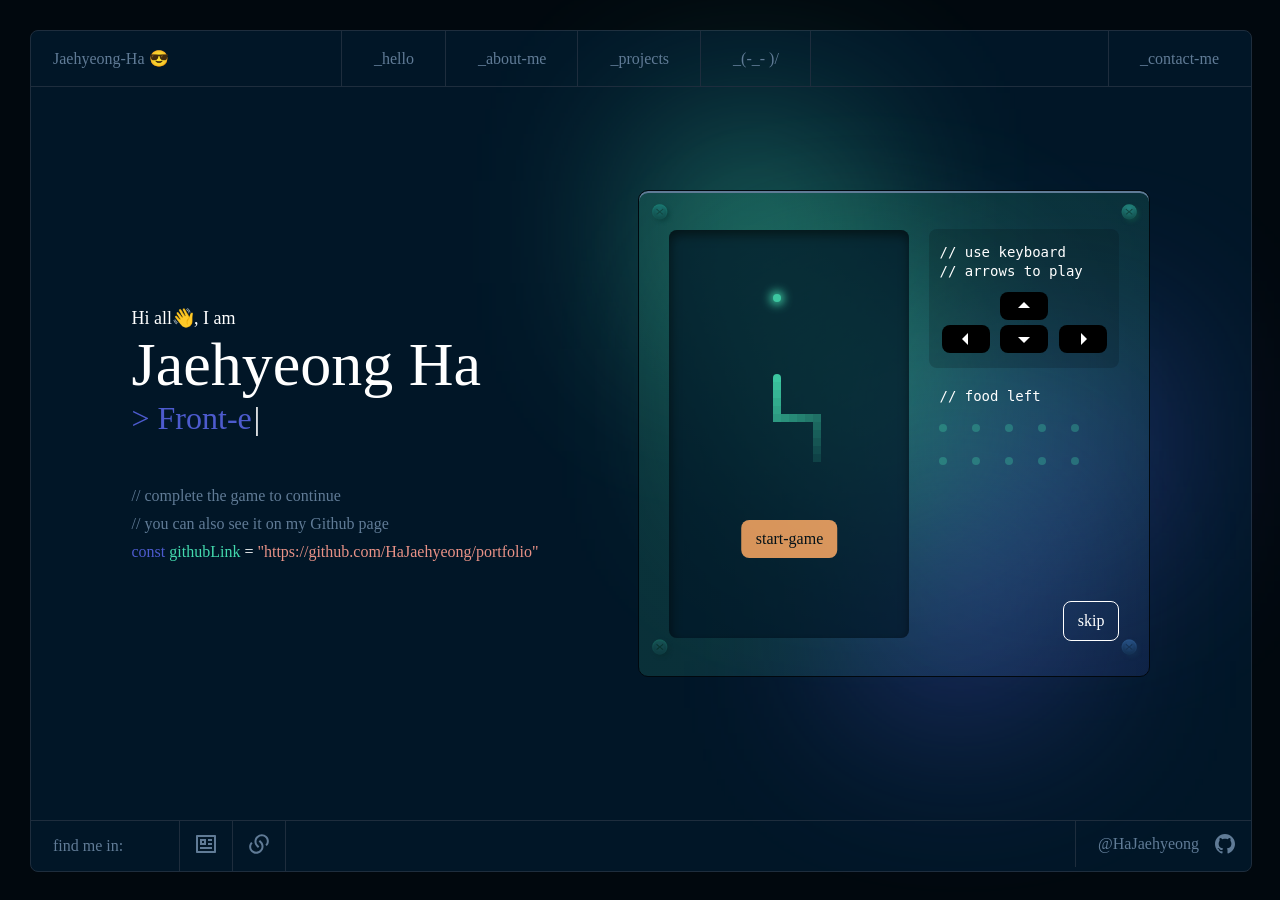
==== commit cb8d7360: "Updates" ====
--- a/index.html
+++ b/index.html
@@ -1,4 +1,4 @@
-<!DOCTYPE html><html lang="ko"><head><meta charSet="utf-8"/><meta name="viewport" content="width=device-width, initial-scale=1"/><link rel="preload" href="https://hajaehyeong.github.io/_next/static/media/122c360d7fe6d395-s.p.woff2" as="font" crossorigin="" type="font/woff2"/><link rel="stylesheet" href="https://hajaehyeong.github.io/_next/static/css/d4edfdb72693e553.css" data-precedence="next"/><link rel="stylesheet" href="https://hajaehyeong.github.io/_next/static/css/5a3da47c5a17ff56.css" data-precedence="next"/><link rel="preload" as="script" fetchPriority="low" href="https://hajaehyeong.github.io/_next/static/chunks/webpack-456c97080c9111a2.js"/><script src="https://hajaehyeong.github.io/_next/static/chunks/4bd1b696-4f5de7106821f1b8.js" async=""></script><script src="https://hajaehyeong.github.io/_next/static/chunks/215-a40646931972a455.js" async=""></script><script src="https://hajaehyeong.github.io/_next/static/chunks/main-app-67d432001a6635cf.js" async=""></script><script src="https://hajaehyeong.github.io/_next/static/chunks/3014691f-16a4b89a78c68fa6.js" async=""></script><script src="https://hajaehyeong.github.io/_next/static/chunks/231-75b733b1e173ebae.js" async=""></script><script src="https://hajaehyeong.github.io/_next/static/chunks/183-03a9f06dbe0aa561.js" async=""></script><script src="https://hajaehyeong.github.io/_next/static/chunks/751-474e97e8466b984b.js" async=""></script><script src="https://hajaehyeong.github.io/_next/static/chunks/app/layout-e7eb2cae86221fb4.js" async=""></script><script src="https://hajaehyeong.github.io/_next/static/chunks/app/not-found-26860ab6f811508d.js" async=""></script><script src="https://hajaehyeong.github.io/_next/static/chunks/173-a59cb6e6123322f4.js" async=""></script><script src="https://hajaehyeong.github.io/_next/static/chunks/app/page-09a01140b8711454.js" async=""></script><meta name="next-size-adjust"/><title>Hajae&#x27;s Portfolio</title><meta name="description" content="first portfolio page"/><meta property="og:title" content="Hajae&#x27;s Portfolio"/><meta property="og:description" content="GitHub Pages에서 호스팅된 Portfolio"/><meta property="og:url" content="https://hajaehyeong.github.io"/><meta property="og:site_name" content="Hajae&#x27;s Portfolio"/><meta property="og:image" content="https://hajaehyeong.github.io/_next/static/media/profile_image.0f5e9db3.png"/><meta property="og:image:width" content="1200"/><meta property="og:image:height" content="630"/><meta property="og:image:alt" content="Portfolio Thumbnail"/><meta property="og:type" content="website"/><meta name="twitter:card" content="summary_large_image"/><meta name="twitter:title" content="Hajae&#x27;s Portfolio"/><meta name="twitter:description" content="GitHub Pages에서 호스팅된 Portfolio"/><meta name="twitter:image" content="https://hajaehyeong.github.io/_next/static/media/profile_image.0f5e9db3.png"/><meta name="twitter:image:width" content="1200"/><meta name="twitter:image:height" content="630"/><meta name="twitter:image:alt" content="Portfolio Thumbnail"/><link rel="icon" href="/favicon.ico" type="image/x-icon" sizes="369x369"/><script src="https://hajaehyeong.github.io/_next/static/chunks/polyfills-42372ed130431b0a.js" noModule=""></script></head><body class="__className_15172f"><div class="layout_page__rCnOA"><div class="layout_page__main__ogOcX"><div class="header_header__0GhDF"><div class="header_header__name__6B7h1">Jaehyeong-Ha 😎</div><div><svg viewBox="0 0 24 24" xmlns="http://www.w3.org/2000/svg" width="24" height="24" fill="currentColor" class="remixicon header-menu_header-menu__0LWcC"><path d="M3 4H21V6H3V4ZM3 11H21V13H3V11ZM3 18H21V20H3V18Z"></path></svg><div class="header-menu_pane__M1CBe "><div><a href="/"><div class="header-menu_pane__item__Z5D8b">_<!-- -->hello</div></a><a href="/about"><div class="header-menu_pane__item__Z5D8b">_<!-- -->about-me</div></a><a href="/projects"><div class="header-menu_pane__item__Z5D8b">_<!-- -->projects</div></a><a href="/play"><div class="header-menu_pane__item__Z5D8b">_<!-- -->(-_- )/</div></a><a href="/contact"><div class="header-menu_pane__item__Z5D8b">_contact-me</div></a></div><div><div class="footer_footer__y8UdJ"><div class="footer_footer__find-me__mfZMq">find me in: </div><div class="footer_footer__others__36FuV"><div class="footer_footer__social-links__gci_9"><a target="_blank" href="https://velog.io/@hajea305/posts"><div class="footer_footer__social-icon__LD451"><svg viewBox="0 0 24 24" xmlns="http://www.w3.org/2000/svg" width="24" height="24" fill="var(--secondary-gray)" class="remixicon social-media_social-media-wrapper__QzfxP"><path d="M2 4C2 3.44772 2.44772 3 3 3H21C21.5523 3 22 3.44772 22 4V20C22 20.5523 21.5523 21 21 21H3C2.44772 21 2 20.5523 2 20V4ZM4 5V19H20V5H4ZM6 7H12V13H6V7ZM8 9V11H10V9H8ZM14 9H18V7H14V9ZM18 13H14V11H18V13ZM6 15V17L18 17V15L6 15Z"></path></svg></div></a><a target="_blank" href="https://www.instagram.com/h__jaeee"><div class="footer_footer__social-icon__LD451"><svg viewBox="0 0 24 24" xmlns="http://www.w3.org/2000/svg" width="24" height="24" fill="var(--secondary-gray)" class="remixicon social-media_social-media-wrapper__QzfxP"><path d="M12.001 9C10.3436 9 9.00098 10.3431 9.00098 12C9.00098 13.6573 10.3441 15 12.001 15C13.6583 15 15.001 13.6569 15.001 12C15.001 10.3427 13.6579 9 12.001 9ZM12.001 7C14.7614 7 17.001 9.2371 17.001 12C17.001 14.7605 14.7639 17 12.001 17C9.24051 17 7.00098 14.7629 7.00098 12C7.00098 9.23953 9.23808 7 12.001 7ZM18.501 6.74915C18.501 7.43926 17.9402 7.99917 17.251 7.99917C16.5609 7.99917 16.001 7.4384 16.001 6.74915C16.001 6.0599 16.5617 5.5 17.251 5.5C17.9393 5.49913 18.501 6.0599 18.501 6.74915ZM12.001 4C9.5265 4 9.12318 4.00655 7.97227 4.0578C7.18815 4.09461 6.66253 4.20007 6.17416 4.38967C5.74016 4.55799 5.42709 4.75898 5.09352 5.09255C4.75867 5.4274 4.55804 5.73963 4.3904 6.17383C4.20036 6.66332 4.09493 7.18811 4.05878 7.97115C4.00703 9.0752 4.00098 9.46105 4.00098 12C4.00098 14.4745 4.00753 14.8778 4.05877 16.0286C4.0956 16.8124 4.2012 17.3388 4.39034 17.826C4.5591 18.2606 4.7605 18.5744 5.09246 18.9064C5.42863 19.2421 5.74179 19.4434 6.17187 19.6094C6.66619 19.8005 7.19148 19.9061 7.97212 19.9422C9.07618 19.9939 9.46203 20 12.001 20C14.4755 20 14.8788 19.9934 16.0296 19.9422C16.8117 19.9055 17.3385 19.7996 17.827 19.6106C18.2604 19.4423 18.5752 19.2402 18.9074 18.9085C19.2436 18.5718 19.4445 18.2594 19.6107 17.8283C19.8013 17.3358 19.9071 16.8098 19.9432 16.0289C19.9949 14.9248 20.001 14.5389 20.001 12C20.001 9.52552 19.9944 9.12221 19.9432 7.97137C19.9064 7.18906 19.8005 6.66149 19.6113 6.17318C19.4434 5.74038 19.2417 5.42635 18.9084 5.09255C18.573 4.75715 18.2616 4.55693 17.8271 4.38942C17.338 4.19954 16.8124 4.09396 16.0298 4.05781C14.9258 4.00605 14.5399 4 12.001 4ZM12.001 2C14.7176 2 15.0568 2.01 16.1235 2.06C17.1876 2.10917 17.9135 2.2775 18.551 2.525C19.2101 2.77917 19.7668 3.1225 20.3226 3.67833C20.8776 4.23417 21.221 4.7925 21.476 5.45C21.7226 6.08667 21.891 6.81333 21.941 7.8775C21.9885 8.94417 22.001 9.28333 22.001 12C22.001 14.7167 21.991 15.0558 21.941 16.1225C21.8918 17.1867 21.7226 17.9125 21.476 18.55C21.2218 19.2092 20.8776 19.7658 20.3226 20.3217C19.7668 20.8767 19.2076 21.22 18.551 21.475C17.9135 21.7217 17.1876 21.89 16.1235 21.94C15.0568 21.9875 14.7176 22 12.001 22C9.28431 22 8.94514 21.99 7.87848 21.94C6.81431 21.8908 6.08931 21.7217 5.45098 21.475C4.79264 21.2208 4.23514 20.8767 3.67931 20.3217C3.12348 19.7658 2.78098 19.2067 2.52598 18.55C2.27848 17.9125 2.11098 17.1867 2.06098 16.1225C2.01348 15.0558 2.00098 14.7167 2.00098 12C2.00098 9.28333 2.01098 8.94417 2.06098 7.8775C2.11014 6.8125 2.27848 6.0875 2.52598 5.45C2.78014 4.79167 3.12348 4.23417 3.67931 3.67833C4.23514 3.1225 4.79348 2.78 5.45098 2.525C6.08848 2.2775 6.81348 2.11 7.87848 2.06C8.94514 2.0125 9.28431 2 12.001 2Z"></path></svg></div></a></div><a target="_blank" href="https://github.com/HaJaehyeong"><div class="footer_footer__github__8rYMW"><span>@HaJaehyeong</span><svg viewBox="0 0 24 24" xmlns="http://www.w3.org/2000/svg" width="24" height="24" fill="var(--secondary-gray)" class="remixicon social-media_social-media-wrapper__QzfxP"><path d="M12.001 2C6.47598 2 2.00098 6.475 2.00098 12C2.00098 16.425 4.86348 20.1625 8.83848 21.4875C9.33848 21.575 9.52598 21.275 9.52598 21.0125C9.52598 20.775 9.51348 19.9875 9.51348 19.15C7.00098 19.6125 6.35098 18.5375 6.15098 17.975C6.03848 17.6875 5.55098 16.8 5.12598 16.5625C4.77598 16.375 4.27598 15.9125 5.11348 15.9C5.90098 15.8875 6.46348 16.625 6.65098 16.925C7.55098 18.4375 8.98848 18.0125 9.56348 17.75C9.65098 17.1 9.91348 16.6625 10.201 16.4125C7.97598 16.1625 5.65098 15.3 5.65098 11.475C5.65098 10.3875 6.03848 9.4875 6.67598 8.7875C6.57598 8.5375 6.22598 7.5125 6.77598 6.1375C6.77598 6.1375 7.61348 5.875 9.52598 7.1625C10.326 6.9375 11.176 6.825 12.026 6.825C12.876 6.825 13.726 6.9375 14.526 7.1625C16.4385 5.8625 17.276 6.1375 17.276 6.1375C17.826 7.5125 17.476 8.5375 17.376 8.7875C18.0135 9.4875 18.401 10.375 18.401 11.475C18.401 15.3125 16.0635 16.1625 13.8385 16.4125C14.201 16.725 14.5135 17.325 14.5135 18.2625C14.5135 19.6 14.501 20.675 14.501 21.0125C14.501 21.275 14.6885 21.5875 15.1885 21.4875C19.259 20.1133 21.9999 16.2963 22.001 12C22.001 6.475 17.526 2 12.001 2Z"></path></svg></div></a></div></div></div></div></div></div><div class="layout_page__main__body__6ZwYG"><div class="page_main__akH3E"><div class="page_blur__YXJyz"><div class="page_blur__item-1__cXXwl page_blur__green__QjQKs"></div><div class="page_blur__item-2__pKTgv page_blur__green__QjQKs"></div><div class="page_blur__item-3__iJ3hX page_blur__blue__PsHbD"></div><div class="page_blur__item-4__QQ5_1 page_blur__blue__PsHbD"></div></div><div class="page_whoami__ijWoe"><p class="page_whoami__hello__nPfze">Hi all👋, I am</p><h1 class="page_whoami__name__slZ_D">Jaehyeong Ha</h1><h2 class="page_whoami__job__zJlLW">&gt; <span></span><span style="display:inline-block;margin-left:2px;width:10px;animation:cursorBlink 1s infinite;font-weight:500;color:var(--secondary-white)">|</span></h2><label class="page_comment__uOil6">// complete the game to continue</label><label class="page_comment__uOil6">// you can also see it on my Github page</label><div class="page_code__or3F2"><label>const</label><label class="page_code__valiable__bg6Y2"> githubLink</label><label class="page_code__equal__FXMQi"> = </label><a href="https://github.com/HaJaehyeong/portfolio" target="_blank"><label class="page_code__value__e5Gj4">&quot;https://github.com/HaJaehyeong/portfolio&quot;</label></a></div></div><div class="page_game-box__EgKfS"><img alt="boltUpLeft" loading="lazy" width="25" height="25" decoding="async" data-nimg="1" class="page_bolt-up-left__xo8Xm" style="color:transparent" src="https://hajaehyeong.github.io/_next/static/media/bolt-up-left.4199c50e.png"/><img alt="boltUpRight" loading="lazy" width="25" height="25" decoding="async" data-nimg="1" class="page_bolt-up-right__eiMnx" style="color:transparent" src="https://hajaehyeong.github.io/_next/static/media/bolt-up-right.0309a92a.png"/><img alt="boltDownLeft" loading="lazy" width="25" height="25" decoding="async" data-nimg="1" class="page_bolt-down-left__rGvSm" style="color:transparent" src="https://hajaehyeong.github.io/_next/static/media/bolt-down-left.e2ae0758.png"/><img alt="boltDonwRight" loading="lazy" width="25" height="25" decoding="async" data-nimg="1" class="page_bolt-down-right__in0Ub" style="color:transparent" src="https://hajaehyeong.github.io/_next/static/media/bolt-down-right.dfe515df.png"/><div class="snake-game_game-box-wrapper__Nsu1o"><div class="snake-game_game-box__YYf2x"><div class="snake-game_cell__6jhCt  
+<!DOCTYPE html><html lang="ko"><head><meta charSet="utf-8"/><meta name="viewport" content="width=device-width, initial-scale=1"/><link rel="preload" href="https://hajaehyeong.github.io/_next/static/media/122c360d7fe6d395-s.p.woff2" as="font" crossorigin="" type="font/woff2"/><link rel="stylesheet" href="https://hajaehyeong.github.io/_next/static/css/d4edfdb72693e553.css" data-precedence="next"/><link rel="stylesheet" href="https://hajaehyeong.github.io/_next/static/css/5a3da47c5a17ff56.css" data-precedence="next"/><link rel="preload" as="script" fetchPriority="low" href="https://hajaehyeong.github.io/_next/static/chunks/webpack-456c97080c9111a2.js"/><script src="https://hajaehyeong.github.io/_next/static/chunks/4bd1b696-4f5de7106821f1b8.js" async=""></script><script src="https://hajaehyeong.github.io/_next/static/chunks/215-a40646931972a455.js" async=""></script><script src="https://hajaehyeong.github.io/_next/static/chunks/main-app-67d432001a6635cf.js" async=""></script><script src="https://hajaehyeong.github.io/_next/static/chunks/3014691f-c0cfd2c0d3773497.js" async=""></script><script src="https://hajaehyeong.github.io/_next/static/chunks/231-75b733b1e173ebae.js" async=""></script><script src="https://hajaehyeong.github.io/_next/static/chunks/183-03a9f06dbe0aa561.js" async=""></script><script src="https://hajaehyeong.github.io/_next/static/chunks/751-d379a44049eb2c09.js" async=""></script><script src="https://hajaehyeong.github.io/_next/static/chunks/app/layout-421433da1d57d397.js" async=""></script><script src="https://hajaehyeong.github.io/_next/static/chunks/app/not-found-26860ab6f811508d.js" async=""></script><script src="https://hajaehyeong.github.io/_next/static/chunks/173-a59cb6e6123322f4.js" async=""></script><script src="https://hajaehyeong.github.io/_next/static/chunks/app/page-43a8088f5b2c50a7.js" async=""></script><meta name="next-size-adjust"/><title>Hajae&#x27;s Portfolio</title><meta name="description" content="first portfolio page"/><meta property="og:title" content="Hajae&#x27;s Portfolio"/><meta property="og:description" content="GitHub Pages에서 호스팅된 Portfolio"/><meta property="og:url" content="https://hajaehyeong.github.io"/><meta property="og:site_name" content="Hajae&#x27;s Portfolio"/><meta property="og:image" content="https://hajaehyeong.github.io/_next/static/media/profile_image.0f5e9db3.png"/><meta property="og:image:width" content="1200"/><meta property="og:image:height" content="630"/><meta property="og:image:alt" content="Portfolio Thumbnail"/><meta property="og:type" content="website"/><meta name="twitter:card" content="summary_large_image"/><meta name="twitter:title" content="Hajae&#x27;s Portfolio"/><meta name="twitter:description" content="GitHub Pages에서 호스팅된 Portfolio"/><meta name="twitter:image" content="https://hajaehyeong.github.io/_next/static/media/profile_image.0f5e9db3.png"/><meta name="twitter:image:width" content="1200"/><meta name="twitter:image:height" content="630"/><meta name="twitter:image:alt" content="Portfolio Thumbnail"/><link rel="icon" href="/favicon.ico" type="image/x-icon" sizes="369x369"/><script src="https://hajaehyeong.github.io/_next/static/chunks/polyfills-42372ed130431b0a.js" noModule=""></script></head><body class="__className_15172f"><div class="layout_page__rCnOA"><div class="layout_page__main__ogOcX"><div class="header_header__0GhDF"><div class="header_header__name__6B7h1">Jaehyeong-Ha 😎</div><div><svg viewBox="0 0 24 24" xmlns="http://www.w3.org/2000/svg" width="24" height="24" fill="currentColor" class="remixicon header-menu_header-menu__0LWcC"><path d="M3 4H21V6H3V4ZM3 11H21V13H3V11ZM3 18H21V20H3V18Z"></path></svg><div class="header-menu_pane__M1CBe "><div><a href="/"><div class="header-menu_pane__item__Z5D8b">_<!-- -->hello</div></a><a href="/about"><div class="header-menu_pane__item__Z5D8b">_<!-- -->about-me</div></a><a href="/projects"><div class="header-menu_pane__item__Z5D8b">_<!-- -->projects</div></a><a href="/play"><div class="header-menu_pane__item__Z5D8b">_<!-- -->(-_- )/</div></a><a href="/contact"><div class="header-menu_pane__item__Z5D8b">_contact-me</div></a></div><div><div class="footer_footer__y8UdJ"><div class="footer_footer__find-me__mfZMq">find me in: </div><div class="footer_footer__others__36FuV"><div class="footer_footer__social-links__gci_9"><a target="_blank" href="https://velog.io/@hajea305/posts"><div class="footer_footer__social-icon__LD451"><svg viewBox="0 0 24 24" xmlns="http://www.w3.org/2000/svg" width="24" height="24" fill="var(--secondary-gray)" class="remixicon social-media_social-media-wrapper__QzfxP"><path d="M2 4C2 3.44772 2.44772 3 3 3H21C21.5523 3 22 3.44772 22 4V20C22 20.5523 21.5523 21 21 21H3C2.44772 21 2 20.5523 2 20V4ZM4 5V19H20V5H4ZM6 7H12V13H6V7ZM8 9V11H10V9H8ZM14 9H18V7H14V9ZM18 13H14V11H18V13ZM6 15V17L18 17V15L6 15Z"></path></svg></div></a><a target="_blank" href="https://www.notion.so/cb1e29f9cd144995b98f6f44aaa59cf3"><div class="footer_footer__social-icon__LD451"><svg viewBox="0 0 24 24" xmlns="http://www.w3.org/2000/svg" width="24" height="24" fill="var(--secondary-gray)" class="remixicon social-media_social-media-wrapper__QzfxP"><path d="M13.0607 8.11097L14.4749 9.52518C17.2086 12.2589 17.2086 16.691 14.4749 19.4247L14.1214 19.7782C11.3877 22.5119 6.95555 22.5119 4.22188 19.7782C1.48821 17.0446 1.48821 12.6124 4.22188 9.87874L5.6361 11.293C3.68348 13.2456 3.68348 16.4114 5.6361 18.364C7.58872 20.3166 10.7545 20.3166 12.7072 18.364L13.0607 18.0105C15.0133 16.0578 15.0133 12.892 13.0607 10.9394L11.6465 9.52518L13.0607 8.11097ZM19.7782 14.1214L18.364 12.7072C20.3166 10.7545 20.3166 7.58872 18.364 5.6361C16.4114 3.68348 13.2456 3.68348 11.293 5.6361L10.9394 5.98965C8.98678 7.94227 8.98678 11.1081 10.9394 13.0607L12.3536 14.4749L10.9394 15.8891L9.52518 14.4749C6.79151 11.7413 6.79151 7.30911 9.52518 4.57544L9.87874 4.22188C12.6124 1.48821 17.0446 1.48821 19.7782 4.22188C22.5119 6.95555 22.5119 11.3877 19.7782 14.1214Z"></path></svg></div></a></div><a target="_blank" href="https://github.com/HaJaehyeong"><div class="footer_footer__github__8rYMW"><span>@HaJaehyeong</span><svg viewBox="0 0 24 24" xmlns="http://www.w3.org/2000/svg" width="24" height="24" fill="var(--secondary-gray)" class="remixicon social-media_social-media-wrapper__QzfxP"><path d="M12.001 2C6.47598 2 2.00098 6.475 2.00098 12C2.00098 16.425 4.86348 20.1625 8.83848 21.4875C9.33848 21.575 9.52598 21.275 9.52598 21.0125C9.52598 20.775 9.51348 19.9875 9.51348 19.15C7.00098 19.6125 6.35098 18.5375 6.15098 17.975C6.03848 17.6875 5.55098 16.8 5.12598 16.5625C4.77598 16.375 4.27598 15.9125 5.11348 15.9C5.90098 15.8875 6.46348 16.625 6.65098 16.925C7.55098 18.4375 8.98848 18.0125 9.56348 17.75C9.65098 17.1 9.91348 16.6625 10.201 16.4125C7.97598 16.1625 5.65098 15.3 5.65098 11.475C5.65098 10.3875 6.03848 9.4875 6.67598 8.7875C6.57598 8.5375 6.22598 7.5125 6.77598 6.1375C6.77598 6.1375 7.61348 5.875 9.52598 7.1625C10.326 6.9375 11.176 6.825 12.026 6.825C12.876 6.825 13.726 6.9375 14.526 7.1625C16.4385 5.8625 17.276 6.1375 17.276 6.1375C17.826 7.5125 17.476 8.5375 17.376 8.7875C18.0135 9.4875 18.401 10.375 18.401 11.475C18.401 15.3125 16.0635 16.1625 13.8385 16.4125C14.201 16.725 14.5135 17.325 14.5135 18.2625C14.5135 19.6 14.501 20.675 14.501 21.0125C14.501 21.275 14.6885 21.5875 15.1885 21.4875C19.259 20.1133 21.9999 16.2963 22.001 12C22.001 6.475 17.526 2 12.001 2Z"></path></svg></div></a></div></div></div></div></div></div><div class="layout_page__main__body__6ZwYG"><div class="page_main__akH3E"><div class="page_blur__YXJyz"><div class="page_blur__item-1__cXXwl page_blur__green__QjQKs"></div><div class="page_blur__item-2__pKTgv page_blur__green__QjQKs"></div><div class="page_blur__item-3__iJ3hX page_blur__blue__PsHbD"></div><div class="page_blur__item-4__QQ5_1 page_blur__blue__PsHbD"></div></div><div class="page_whoami__ijWoe"><p class="page_whoami__hello__nPfze">Hi all👋, I am</p><h1 class="page_whoami__name__slZ_D">Jaehyeong Ha</h1><h2 class="page_whoami__job__zJlLW">&gt; <span></span><span style="display:inline-block;margin-left:2px;width:10px;animation:cursorBlink 1s infinite;font-weight:500;color:var(--secondary-white)">|</span></h2><label class="page_comment__uOil6">// complete the game to continue</label><label class="page_comment__uOil6">// you can also see it on my Github page</label><div class="page_code__or3F2"><label>const</label><label class="page_code__valiable__bg6Y2"> githubLink</label><label class="page_code__equal__FXMQi"> = </label><a href="https://github.com/HaJaehyeong/portfolio" target="_blank"><label class="page_code__value__e5Gj4">&quot;https://github.com/HaJaehyeong/portfolio&quot;</label></a></div></div><div class="page_game-box__EgKfS"><img alt="boltUpLeft" loading="lazy" width="25" height="25" decoding="async" data-nimg="1" class="page_bolt-up-left__xo8Xm" style="color:transparent" src="https://hajaehyeong.github.io/_next/static/media/bolt-up-left.4199c50e.png"/><img alt="boltUpRight" loading="lazy" width="25" height="25" decoding="async" data-nimg="1" class="page_bolt-up-right__eiMnx" style="color:transparent" src="https://hajaehyeong.github.io/_next/static/media/bolt-up-right.0309a92a.png"/><img alt="boltDownLeft" loading="lazy" width="25" height="25" decoding="async" data-nimg="1" class="page_bolt-down-left__rGvSm" style="color:transparent" src="https://hajaehyeong.github.io/_next/static/media/bolt-down-left.e2ae0758.png"/><img alt="boltDonwRight" loading="lazy" width="25" height="25" decoding="async" data-nimg="1" class="page_bolt-down-right__in0Ub" style="color:transparent" src="https://hajaehyeong.github.io/_next/static/media/bolt-down-right.dfe515df.png"/><div class="snake-game_game-box-wrapper__Nsu1o"><div class="snake-game_game-box__YYf2x"><div class="snake-game_cell__6jhCt  
              
             
              
@@ -9178,4 +9178,4 @@
              
              
              
-            " style="opacity:1"></div><div class="snake-game_start-game-button__iej33"><button class="cta-button_cta-button__0QbWB cta-button_primary__OBSZK" type="button">start-game</button></div></div><div class="snake-game_game-status-wrapper__ejL6C"><div class="snake-game_manual__dOQ4q"><div class="snake-game_keypad-wrapper__05foz"><code>// use keyboard</code><code>// arrows to play</code><div class="snake-game_keypad__ATDmU"><div><svg viewBox="0 0 24 24" xmlns="http://www.w3.org/2000/svg" width="24" height="24" fill="currentColor" class="remixicon "><path d="M12 8L18 14H6L12 8Z"></path></svg></div><div><svg viewBox="0 0 24 24" xmlns="http://www.w3.org/2000/svg" width="24" height="24" fill="currentColor" class="remixicon "><path d="M8 12L14 6V18L8 12Z"></path></svg><svg viewBox="0 0 24 24" xmlns="http://www.w3.org/2000/svg" width="24" height="24" fill="currentColor" class="remixicon "><path d="M12 16L6 10H18L12 16Z"></path></svg><svg viewBox="0 0 24 24" xmlns="http://www.w3.org/2000/svg" width="24" height="24" fill="currentColor" class="remixicon "><path d="M16 12L10 18V6L16 12Z"></path></svg></div></div></div><div class="snake-game_foods-wrapper__Ya5ad"><code>// food left</code><div class="snake-game_foods__8d5NR"><div class="snake-game_food-score__m93_i "></div><div class="snake-game_food-score__m93_i "></div><div class="snake-game_food-score__m93_i "></div><div class="snake-game_food-score__m93_i "></div><div class="snake-game_food-score__m93_i "></div><div class="snake-game_food-score__m93_i "></div><div class="snake-game_food-score__m93_i "></div><div class="snake-game_food-score__m93_i "></div><div class="snake-game_food-score__m93_i "></div><div class="snake-game_food-score__m93_i "></div></div></div></div><div class="snake-game_skip__XRMmR"><button class="cta-button_cta-button__0QbWB cta-button_ghost__Ju2jS" type="button">skip</button></div></div></div></div></div></div></div></div><script src="https://hajaehyeong.github.io/_next/static/chunks/webpack-456c97080c9111a2.js" async=""></script><script>(self.__next_f=self.__next_f||[]).push([0])</script><script>self.__next_f.push([1,"4:\"$Sreact.fragment\"\n5:I[2634,[\"665\",\"static/chunks/3014691f-16a4b89a78c68fa6.js\",\"231\",\"static/chunks/231-75b733b1e173ebae.js\",\"183\",\"static/chunks/183-03a9f06dbe0aa561.js\",\"751\",\"static/chunks/751-474e97e8466b984b.js\",\"185\",\"static/chunks/app/layout-e7eb2cae86221fb4.js\"],\"default\"]\n6:I[5801,[\"665\",\"static/chunks/3014691f-16a4b89a78c68fa6.js\",\"231\",\"static/chunks/231-75b733b1e173ebae.js\",\"183\",\"static/chunks/183-03a9f06dbe0aa561.js\",\"751\",\"static/chunks/751-474e97e8466b984b.js\",\"185\",\"static/chunks/app/layout-e7eb2cae86221fb4.js\"],\"default\"]\n7:I[9275,[],\"\"]\n8:I[1343,[],\"\"]\na:I[231,[\"231\",\"static/chunks/231-75b733b1e173ebae.js\",\"160\",\"static/chunks/app/not-found-26860ab6f811508d.js\"],\"\"]\nb:I[4751,[\"665\",\"static/chunks/3014691f-16a4b89a78c68fa6.js\",\"231\",\"static/chunks/231-75b733b1e173ebae.js\",\"183\",\"static/chunks/183-03a9f06dbe0aa561.js\",\"751\",\"static/chunks/751-474e97e8466b984b.js\",\"185\",\"static/chunks/app/layout-e7eb2cae86221fb4.js\"],\"default\"]\nc:I[3881,[\"665\",\"static/chunks/3014691f-16a4b89a78c68fa6.js\",\"173\",\"static/chunks/173-a59cb6e6123322f4.js\",\"931\",\"static/chunks/app/page-09a01140b8711454.js\"],\"default\"]\nd:I[8173,[\"665\",\"static/chunks/3014691f-16a4b89a78c68fa6.js\",\"173\",\"static/chunks/173-a59cb6e6123322f4.js\",\"931\",\"static/chunks/app/page-09a01140b8711454.js\"],\"Image\"]\ne:I[5520,[\"665\",\"static/chunks/3014691f-16a4b89a78c68fa6.js\",\"173\",\"static/chunks/173-a59cb6e6123322f4.js\",\"931\",\"static/chunks/app/page-09a01140b8711454.js\"],\"default\"]\nf:I[3120,[],\"OutletBoundary\"]\n11:I[3120,[],\"MetadataBoundary\"]\n13:I[3120,[],\"ViewportBoundary\"]\n15:I[6130,[],\"\"]\n1:HL[\"https://hajaehyeong.github.io/_next/static/media/122c360d7fe6d395-s.p.woff2\",\"font\",{\"crossOrigin\":\"\",\"type\":\"font/woff2\"}]\n2:HL[\"https://hajaehyeong.github.io/_next/static/css/d4edfdb72693e553.css\",\"style\"]\n3:HL[\"https://hajaehyeong.github.io/_next/static/css/5a3da47c5a17ff56.css\",\"style\"]\n9:T426,M12 2C17.5228 2 22 6.47715 22 12C22 12.7266 21.9225 13.4351 21.7753 14.1177L19.9931 12.3355C19.9977 12.2242 20 12.1124 20 12C20 7.58172 16.4183 4 12 4C7.58172 4 "])</script><script>self.__next_f.push([1,"4 7.58172 4 12C4 16.4183 7.58172 20 12 20C13.3023 20 14.5319 19.6888 15.6186 19.1368C15.7735 19.3828 15.958 19.6149 16.1716 19.8284C16.4739 20.1307 16.8125 20.3745 17.1734 20.5598C15.6642 21.4737 13.8936 22 12 22C6.47715 22 2 17.5228 2 12C2 6.47715 6.47715 2 12 2ZM19 14.1716L20.4142 15.5858C21.1953 16.3668 21.1953 17.6332 20.4142 18.4142C19.6332 19.1953 18.3668 19.1953 17.5858 18.4142C16.8402 17.6687 16.8064 16.481 17.4841 15.6952L17.5858 15.5858L19 14.1716ZM12 15C13.4664 15 14.7853 15.6312 15.6999 16.6368L14.7549 17.4961C13.965 17.1825 13.018 17 12 17C10.982 17 10.035 17.1825 9.24506 17.4961L8.30009 16.6368C9.21468 15.6312 10.5336 15 12 15ZM8.5 10C9.32843 10 10 10.6716 10 11.5C10 12.3284 9.32843 13 8.5 13C7.67157 13 7 12.3284 7 11.5C7 10.6716 7.67157 10 8.5 10ZM15.5 10C16.3284 10 17 10.6716 17 11.5C17 12.3284 16.3284 13 15.5 13C14.6716 13 14 12.3284 14 11.5C14 10.6716 14.6716 10 15.5 10Z"])</script><script>self.__next_f.push([1,"0:{\"P\":null,\"b\":\"5kIM0JKX3Kro1T2Zx9sX_\",\"p\":\"https://hajaehyeong.github.io\",\"c\":[\"\",\"\"],\"i\":false,\"f\":[[[\"\",{\"children\":[\"__PAGE__\",{}]},\"$undefined\",\"$undefined\",true],[\"\",[\"$\",\"$4\",\"c\",{\"children\":[[[\"$\",\"link\",\"0\",{\"rel\":\"stylesheet\",\"href\":\"https://hajaehyeong.github.io/_next/static/css/d4edfdb72693e553.css\",\"precedence\":\"next\",\"crossOrigin\":\"$undefined\",\"nonce\":\"$undefined\"}],[\"$\",\"link\",\"1\",{\"rel\":\"stylesheet\",\"href\":\"https://hajaehyeong.github.io/_next/static/css/5a3da47c5a17ff56.css\",\"precedence\":\"next\",\"crossOrigin\":\"$undefined\",\"nonce\":\"$undefined\"}]],[\"$\",\"html\",null,{\"lang\":\"ko\",\"children\":[\"$\",\"body\",null,{\"className\":\"__className_15172f\",\"children\":[\"$\",\"div\",null,{\"className\":\"layout_page__rCnOA\",\"children\":[\"$\",\"div\",null,{\"className\":\"layout_page__main__ogOcX\",\"children\":[[\"$\",\"$L5\",null,{\"name\":\"Jaehyeong-Ha 😎\"}],[\"$\",\"div\",null,{\"className\":\"layout_page__main__body__6ZwYG\",\"children\":[\"$\",\"$L6\",null,{\"children\":[\"$\",\"$L7\",null,{\"parallelRouterKey\":\"children\",\"segmentPath\":[\"children\"],\"error\":\"$undefined\",\"errorStyles\":\"$undefined\",\"errorScripts\":\"$undefined\",\"template\":[\"$\",\"$L8\",null,{}],\"templateStyles\":\"$undefined\",\"templateScripts\":\"$undefined\",\"notFound\":[\"$\",\"div\",null,{\"style\":{\"display\":\"flex\",\"flexDirection\":\"column\",\"alignItems\":\"center\",\"gap\":\"20px\"},\"children\":[[\"$\",\"svg\",null,{\"viewBox\":\"0 0 24 24\",\"xmlns\":\"http://www.w3.org/2000/svg\",\"width\":42,\"height\":42,\"fill\":\"currentColor\",\"className\":\"remixicon \",\"children\":[\"$\",\"path\",null,{\"d\":\"$9\"}]}],[\"$\",\"span\",null,{\"style\":{\"fontSize\":\"32px\",\"fontWeight\":\"600\"},\"children\":\"404 Not Found\"}],[\"$\",\"span\",null,{\"children\":\"Could not find requested resource\"}],[\"$\",\"$La\",null,{\"href\":\"/\",\"children\":[\"$\",\"button\",null,{\"className\":\"cta-button_cta-button__0QbWB cta-button_default__jXnCc\",\"onClick\":\"$undefined\",\"type\":\"button\",\"children\":\"return-home\"}]}]]}],\"notFoundStyles\":[]}]}]}],[\"$\",\"$Lb\",null,{}]]}]}]}]}]]}],{\"children\":[\"__PAGE__\",[\"$\",\"$4\",\"c\",{\"children\":[[\"$\",\"div\",null,{\"className\":\"page_main__akH3E\",\"children\":[[\"$\",\"div\",null,{\"className\":\"page_blur__YXJyz\",\"children\":[[\"$\",\"div\",null,{\"className\":\"page_blur__item-1__cXXwl page_blur__green__QjQKs\"}],[\"$\",\"div\",null,{\"className\":\"page_blur__item-2__pKTgv page_blur__green__QjQKs\"}],[\"$\",\"div\",null,{\"className\":\"page_blur__item-3__iJ3hX page_blur__blue__PsHbD\"}],[\"$\",\"div\",null,{\"className\":\"page_blur__item-4__QQ5_1 page_blur__blue__PsHbD\"}]]}],[\"$\",\"div\",null,{\"className\":\"page_whoami__ijWoe\",\"children\":[[\"$\",\"p\",null,{\"className\":\"page_whoami__hello__nPfze\",\"children\":\"Hi all👋, I am\"}],[\"$\",\"h1\",null,{\"className\":\"page_whoami__name__slZ_D\",\"children\":\"Jaehyeong Ha\"}],[\"$\",\"h2\",null,{\"className\":\"page_whoami__job__zJlLW\",\"children\":[\"\u003e \",[\"$\",\"$Lc\",null,{}]]}],[\"$\",\"label\",null,{\"className\":\"page_comment__uOil6\",\"children\":\"// complete the game to continue\"}],[\"$\",\"label\",null,{\"className\":\"page_comment__uOil6\",\"children\":\"// you can also see it on my Github page\"}],[\"$\",\"div\",null,{\"className\":\"page_code__or3F2\",\"children\":[[\"$\",\"label\",null,{\"children\":\"const\"}],[\"$\",\"label\",null,{\"className\":\"page_code__valiable__bg6Y2\",\"children\":\" githubLink\"}],[\"$\",\"label\",null,{\"className\":\"page_code__equal__FXMQi\",\"children\":\" = \"}],[\"$\",\"a\",null,{\"href\":\"https://github.com/HaJaehyeong/portfolio\",\"target\":\"_blank\",\"children\":[\"$\",\"label\",null,{\"className\":\"page_code__value__e5Gj4\",\"children\":\"\\\"https://github.com/HaJaehyeong/portfolio\\\"\"}]}]]}]]}],[\"$\",\"div\",null,{\"className\":\"page_game-box__EgKfS\",\"children\":[[\"$\",\"$Ld\",null,{\"className\":\"page_bolt-up-left__xo8Xm\",\"src\":\"https://hajaehyeong.github.io/_next/static/media/bolt-up-left.4199c50e.png\",\"width\":25,\"height\":25,\"alt\":\"boltUpLeft\"}],[\"$\",\"$Ld\",null,{\"className\":\"page_bolt-up-right__eiMnx\",\"src\":\"https://hajaehyeong.github.io/_next/static/media/bolt-up-right.0309a92a.png\",\"width\":25,\"height\":25,\"alt\":\"boltUpRight\"}],[\"$\",\"$Ld\",null,{\"className\":\"page_bolt-down-left__rGvSm\",\"src\":\"https://hajaehyeong.github.io/_next/static/media/bolt-down-left.e2ae0758.png\",\"width\":25,\"height\":25,\"alt\":\"boltDownLeft\"}],[\"$\",\"$Ld\",null,{\"className\":\"page_bolt-down-right__in0Ub\",\"src\":\"https://hajaehyeong.github.io/_next/static/media/bolt-down-right.dfe515df.png\",\"width\":25,\"height\":25,\"alt\":\"boltDonwRight\"}],[\"$\",\"$Le\",null,{}]]}]]}],null,[\"$\",\"$Lf\",null,{\"children\":\"$L10\"}]]}],{},null]},null],[\"$\",\"$4\",\"h\",{\"children\":[null,[\"$\",\"$4\",\"U6feZtJ9EuYvz6dqzcq3X\",{\"children\":[[\"$\",\"$L11\",null,{\"children\":\"$L12\"}],[\"$\",\"$L13\",null,{\"children\":\"$L14\"}],[\"$\",\"meta\",null,{\"name\":\"next-size-adjust\"}]]}]]}]]],\"m\":\"$undefined\",\"G\":[\"$15\",\"$undefined\"],\"s\":false,\"S\":true}\n"])</script><script>self.__next_f.push([1,"14:[[\"$\",\"meta\",\"0\",{\"name\":\"viewport\",\"content\":\"width=device-width, initial-scale=1\"}]]\n12:[[\"$\",\"meta\",\"0\",{\"charSet\":\"utf-8\"}],[\"$\",\"title\",\"1\",{\"children\":\"Hajae's Portfolio\"}],[\"$\",\"meta\",\"2\",{\"name\":\"description\",\"content\":\"first portfolio page\"}],[\"$\",\"meta\",\"3\",{\"property\":\"og:title\",\"content\":\"Hajae's Portfolio\"}],[\"$\",\"meta\",\"4\",{\"property\":\"og:description\",\"content\":\"GitHub Pages에서 호스팅된 Portfolio\"}],[\"$\",\"meta\",\"5\",{\"property\":\"og:url\",\"content\":\"https://hajaehyeong.github.io\"}],[\"$\",\"meta\",\"6\",{\"property\":\"og:site_name\",\"content\":\"Hajae's Portfolio\"}],[\"$\",\"meta\",\"7\",{\"property\":\"og:image\",\"content\":\"https://hajaehyeong.github.io/_next/static/media/profile_image.0f5e9db3.png\"}],[\"$\",\"meta\",\"8\",{\"property\":\"og:image:width\",\"content\":\"1200\"}],[\"$\",\"meta\",\"9\",{\"property\":\"og:image:height\",\"content\":\"630\"}],[\"$\",\"meta\",\"10\",{\"property\":\"og:image:alt\",\"content\":\"Portfolio Thumbnail\"}],[\"$\",\"meta\",\"11\",{\"property\":\"og:type\",\"content\":\"website\"}],[\"$\",\"meta\",\"12\",{\"name\":\"twitter:card\",\"content\":\"summary_large_image\"}],[\"$\",\"meta\",\"13\",{\"name\":\"twitter:title\",\"content\":\"Hajae's Portfolio\"}],[\"$\",\"meta\",\"14\",{\"name\":\"twitter:description\",\"content\":\"GitHub Pages에서 호스팅된 Portfolio\"}],[\"$\",\"meta\",\"15\",{\"name\":\"twitter:image\",\"content\":\"https://hajaehyeong.github.io/_next/static/media/profile_image.0f5e9db3.png\"}],[\"$\",\"meta\",\"16\",{\"name\":\"twitter:image:width\",\"content\":\"1200\"}],[\"$\",\"meta\",\"17\",{\"name\":\"twitter:image:height\",\"content\":\"630\"}],[\"$\",\"meta\",\"18\",{\"name\":\"twitter:image:alt\",\"content\":\"Portfolio Thumbnail\"}],[\"$\",\"link\",\"19\",{\"rel\":\"icon\",\"href\":\"/favicon.ico\",\"type\":\"image/x-icon\",\"sizes\":\"369x369\"}]]\n"])</script><script>self.__next_f.push([1,"10:null\n"])</script></body></html>+            " style="opacity:1"></div><div class="snake-game_start-game-button__iej33"><button class="cta-button_cta-button__0QbWB cta-button_primary__OBSZK" type="button">start-game</button></div></div><div class="snake-game_game-status-wrapper__ejL6C"><div class="snake-game_manual__dOQ4q"><div class="snake-game_keypad-wrapper__05foz"><code>// use keyboard</code><code>// arrows to play</code><div class="snake-game_keypad__ATDmU"><div><svg viewBox="0 0 24 24" xmlns="http://www.w3.org/2000/svg" width="24" height="24" fill="currentColor" class="remixicon "><path d="M12 8L18 14H6L12 8Z"></path></svg></div><div><svg viewBox="0 0 24 24" xmlns="http://www.w3.org/2000/svg" width="24" height="24" fill="currentColor" class="remixicon "><path d="M8 12L14 6V18L8 12Z"></path></svg><svg viewBox="0 0 24 24" xmlns="http://www.w3.org/2000/svg" width="24" height="24" fill="currentColor" class="remixicon "><path d="M12 16L6 10H18L12 16Z"></path></svg><svg viewBox="0 0 24 24" xmlns="http://www.w3.org/2000/svg" width="24" height="24" fill="currentColor" class="remixicon "><path d="M16 12L10 18V6L16 12Z"></path></svg></div></div></div><div class="snake-game_foods-wrapper__Ya5ad"><code>// food left</code><div class="snake-game_foods__8d5NR"><div class="snake-game_food-score__m93_i "></div><div class="snake-game_food-score__m93_i "></div><div class="snake-game_food-score__m93_i "></div><div class="snake-game_food-score__m93_i "></div><div class="snake-game_food-score__m93_i "></div><div class="snake-game_food-score__m93_i "></div><div class="snake-game_food-score__m93_i "></div><div class="snake-game_food-score__m93_i "></div><div class="snake-game_food-score__m93_i "></div><div class="snake-game_food-score__m93_i "></div></div></div></div><div class="snake-game_skip__XRMmR"><button class="cta-button_cta-button__0QbWB cta-button_ghost__Ju2jS" type="button">skip</button></div></div></div></div></div></div></div></div><script src="https://hajaehyeong.github.io/_next/static/chunks/webpack-456c97080c9111a2.js" async=""></script><script>(self.__next_f=self.__next_f||[]).push([0])</script><script>self.__next_f.push([1,"4:\"$Sreact.fragment\"\n5:I[2634,[\"665\",\"static/chunks/3014691f-c0cfd2c0d3773497.js\",\"231\",\"static/chunks/231-75b733b1e173ebae.js\",\"183\",\"static/chunks/183-03a9f06dbe0aa561.js\",\"751\",\"static/chunks/751-d379a44049eb2c09.js\",\"185\",\"static/chunks/app/layout-421433da1d57d397.js\"],\"default\"]\n6:I[5801,[\"665\",\"static/chunks/3014691f-c0cfd2c0d3773497.js\",\"231\",\"static/chunks/231-75b733b1e173ebae.js\",\"183\",\"static/chunks/183-03a9f06dbe0aa561.js\",\"751\",\"static/chunks/751-d379a44049eb2c09.js\",\"185\",\"static/chunks/app/layout-421433da1d57d397.js\"],\"default\"]\n7:I[9275,[],\"\"]\n8:I[1343,[],\"\"]\na:I[231,[\"231\",\"static/chunks/231-75b733b1e173ebae.js\",\"160\",\"static/chunks/app/not-found-26860ab6f811508d.js\"],\"\"]\nb:I[4751,[\"665\",\"static/chunks/3014691f-c0cfd2c0d3773497.js\",\"231\",\"static/chunks/231-75b733b1e173ebae.js\",\"183\",\"static/chunks/183-03a9f06dbe0aa561.js\",\"751\",\"static/chunks/751-d379a44049eb2c09.js\",\"185\",\"static/chunks/app/layout-421433da1d57d397.js\"],\"default\"]\nc:I[3881,[\"665\",\"static/chunks/3014691f-c0cfd2c0d3773497.js\",\"173\",\"static/chunks/173-a59cb6e6123322f4.js\",\"931\",\"static/chunks/app/page-43a8088f5b2c50a7.js\"],\"default\"]\nd:I[8173,[\"665\",\"static/chunks/3014691f-c0cfd2c0d3773497.js\",\"173\",\"static/chunks/173-a59cb6e6123322f4.js\",\"931\",\"static/chunks/app/page-43a8088f5b2c50a7.js\"],\"Image\"]\ne:I[5520,[\"665\",\"static/chunks/3014691f-c0cfd2c0d3773497.js\",\"173\",\"static/chunks/173-a59cb6e6123322f4.js\",\"931\",\"static/chunks/app/page-43a8088f5b2c50a7.js\"],\"default\"]\nf:I[3120,[],\"OutletBoundary\"]\n11:I[3120,[],\"MetadataBoundary\"]\n13:I[3120,[],\"ViewportBoundary\"]\n15:I[6130,[],\"\"]\n1:HL[\"https://hajaehyeong.github.io/_next/static/media/122c360d7fe6d395-s.p.woff2\",\"font\",{\"crossOrigin\":\"\",\"type\":\"font/woff2\"}]\n2:HL[\"https://hajaehyeong.github.io/_next/static/css/d4edfdb72693e553.css\",\"style\"]\n3:HL[\"https://hajaehyeong.github.io/_next/static/css/5a3da47c5a17ff56.css\",\"style\"]\n9:T426,M12 2C17.5228 2 22 6.47715 22 12C22 12.7266 21.9225 13.4351 21.7753 14.1177L19.9931 12.3355C19.9977 12.2242 20 12.1124 20 12C20 7.58172 16.4183 4 12 4C7.58172 4 "])</script><script>self.__next_f.push([1,"4 7.58172 4 12C4 16.4183 7.58172 20 12 20C13.3023 20 14.5319 19.6888 15.6186 19.1368C15.7735 19.3828 15.958 19.6149 16.1716 19.8284C16.4739 20.1307 16.8125 20.3745 17.1734 20.5598C15.6642 21.4737 13.8936 22 12 22C6.47715 22 2 17.5228 2 12C2 6.47715 6.47715 2 12 2ZM19 14.1716L20.4142 15.5858C21.1953 16.3668 21.1953 17.6332 20.4142 18.4142C19.6332 19.1953 18.3668 19.1953 17.5858 18.4142C16.8402 17.6687 16.8064 16.481 17.4841 15.6952L17.5858 15.5858L19 14.1716ZM12 15C13.4664 15 14.7853 15.6312 15.6999 16.6368L14.7549 17.4961C13.965 17.1825 13.018 17 12 17C10.982 17 10.035 17.1825 9.24506 17.4961L8.30009 16.6368C9.21468 15.6312 10.5336 15 12 15ZM8.5 10C9.32843 10 10 10.6716 10 11.5C10 12.3284 9.32843 13 8.5 13C7.67157 13 7 12.3284 7 11.5C7 10.6716 7.67157 10 8.5 10ZM15.5 10C16.3284 10 17 10.6716 17 11.5C17 12.3284 16.3284 13 15.5 13C14.6716 13 14 12.3284 14 11.5C14 10.6716 14.6716 10 15.5 10Z"])</script><script>self.__next_f.push([1,"0:{\"P\":null,\"b\":\"Z9RKSouOaKQix1_nUKeFl\",\"p\":\"https://hajaehyeong.github.io\",\"c\":[\"\",\"\"],\"i\":false,\"f\":[[[\"\",{\"children\":[\"__PAGE__\",{}]},\"$undefined\",\"$undefined\",true],[\"\",[\"$\",\"$4\",\"c\",{\"children\":[[[\"$\",\"link\",\"0\",{\"rel\":\"stylesheet\",\"href\":\"https://hajaehyeong.github.io/_next/static/css/d4edfdb72693e553.css\",\"precedence\":\"next\",\"crossOrigin\":\"$undefined\",\"nonce\":\"$undefined\"}],[\"$\",\"link\",\"1\",{\"rel\":\"stylesheet\",\"href\":\"https://hajaehyeong.github.io/_next/static/css/5a3da47c5a17ff56.css\",\"precedence\":\"next\",\"crossOrigin\":\"$undefined\",\"nonce\":\"$undefined\"}]],[\"$\",\"html\",null,{\"lang\":\"ko\",\"children\":[\"$\",\"body\",null,{\"className\":\"__className_15172f\",\"children\":[\"$\",\"div\",null,{\"className\":\"layout_page__rCnOA\",\"children\":[\"$\",\"div\",null,{\"className\":\"layout_page__main__ogOcX\",\"children\":[[\"$\",\"$L5\",null,{\"name\":\"Jaehyeong-Ha 😎\"}],[\"$\",\"div\",null,{\"className\":\"layout_page__main__body__6ZwYG\",\"children\":[\"$\",\"$L6\",null,{\"children\":[\"$\",\"$L7\",null,{\"parallelRouterKey\":\"children\",\"segmentPath\":[\"children\"],\"error\":\"$undefined\",\"errorStyles\":\"$undefined\",\"errorScripts\":\"$undefined\",\"template\":[\"$\",\"$L8\",null,{}],\"templateStyles\":\"$undefined\",\"templateScripts\":\"$undefined\",\"notFound\":[\"$\",\"div\",null,{\"style\":{\"display\":\"flex\",\"flexDirection\":\"column\",\"alignItems\":\"center\",\"gap\":\"20px\"},\"children\":[[\"$\",\"svg\",null,{\"viewBox\":\"0 0 24 24\",\"xmlns\":\"http://www.w3.org/2000/svg\",\"width\":42,\"height\":42,\"fill\":\"currentColor\",\"className\":\"remixicon \",\"children\":[\"$\",\"path\",null,{\"d\":\"$9\"}]}],[\"$\",\"span\",null,{\"style\":{\"fontSize\":\"32px\",\"fontWeight\":\"600\"},\"children\":\"404 Not Found\"}],[\"$\",\"span\",null,{\"children\":\"Could not find requested resource\"}],[\"$\",\"$La\",null,{\"href\":\"/\",\"children\":[\"$\",\"button\",null,{\"className\":\"cta-button_cta-button__0QbWB cta-button_default__jXnCc\",\"onClick\":\"$undefined\",\"type\":\"button\",\"children\":\"return-home\"}]}]]}],\"notFoundStyles\":[]}]}]}],[\"$\",\"$Lb\",null,{}]]}]}]}]}]]}],{\"children\":[\"__PAGE__\",[\"$\",\"$4\",\"c\",{\"children\":[[\"$\",\"div\",null,{\"className\":\"page_main__akH3E\",\"children\":[[\"$\",\"div\",null,{\"className\":\"page_blur__YXJyz\",\"children\":[[\"$\",\"div\",null,{\"className\":\"page_blur__item-1__cXXwl page_blur__green__QjQKs\"}],[\"$\",\"div\",null,{\"className\":\"page_blur__item-2__pKTgv page_blur__green__QjQKs\"}],[\"$\",\"div\",null,{\"className\":\"page_blur__item-3__iJ3hX page_blur__blue__PsHbD\"}],[\"$\",\"div\",null,{\"className\":\"page_blur__item-4__QQ5_1 page_blur__blue__PsHbD\"}]]}],[\"$\",\"div\",null,{\"className\":\"page_whoami__ijWoe\",\"children\":[[\"$\",\"p\",null,{\"className\":\"page_whoami__hello__nPfze\",\"children\":\"Hi all👋, I am\"}],[\"$\",\"h1\",null,{\"className\":\"page_whoami__name__slZ_D\",\"children\":\"Jaehyeong Ha\"}],[\"$\",\"h2\",null,{\"className\":\"page_whoami__job__zJlLW\",\"children\":[\"\u003e \",[\"$\",\"$Lc\",null,{}]]}],[\"$\",\"label\",null,{\"className\":\"page_comment__uOil6\",\"children\":\"// complete the game to continue\"}],[\"$\",\"label\",null,{\"className\":\"page_comment__uOil6\",\"children\":\"// you can also see it on my Github page\"}],[\"$\",\"div\",null,{\"className\":\"page_code__or3F2\",\"children\":[[\"$\",\"label\",null,{\"children\":\"const\"}],[\"$\",\"label\",null,{\"className\":\"page_code__valiable__bg6Y2\",\"children\":\" githubLink\"}],[\"$\",\"label\",null,{\"className\":\"page_code__equal__FXMQi\",\"children\":\" = \"}],[\"$\",\"a\",null,{\"href\":\"https://github.com/HaJaehyeong/portfolio\",\"target\":\"_blank\",\"children\":[\"$\",\"label\",null,{\"className\":\"page_code__value__e5Gj4\",\"children\":\"\\\"https://github.com/HaJaehyeong/portfolio\\\"\"}]}]]}]]}],[\"$\",\"div\",null,{\"className\":\"page_game-box__EgKfS\",\"children\":[[\"$\",\"$Ld\",null,{\"className\":\"page_bolt-up-left__xo8Xm\",\"src\":\"https://hajaehyeong.github.io/_next/static/media/bolt-up-left.4199c50e.png\",\"width\":25,\"height\":25,\"alt\":\"boltUpLeft\"}],[\"$\",\"$Ld\",null,{\"className\":\"page_bolt-up-right__eiMnx\",\"src\":\"https://hajaehyeong.github.io/_next/static/media/bolt-up-right.0309a92a.png\",\"width\":25,\"height\":25,\"alt\":\"boltUpRight\"}],[\"$\",\"$Ld\",null,{\"className\":\"page_bolt-down-left__rGvSm\",\"src\":\"https://hajaehyeong.github.io/_next/static/media/bolt-down-left.e2ae0758.png\",\"width\":25,\"height\":25,\"alt\":\"boltDownLeft\"}],[\"$\",\"$Ld\",null,{\"className\":\"page_bolt-down-right__in0Ub\",\"src\":\"https://hajaehyeong.github.io/_next/static/media/bolt-down-right.dfe515df.png\",\"width\":25,\"height\":25,\"alt\":\"boltDonwRight\"}],[\"$\",\"$Le\",null,{}]]}]]}],null,[\"$\",\"$Lf\",null,{\"children\":\"$L10\"}]]}],{},null]},null],[\"$\",\"$4\",\"h\",{\"children\":[null,[\"$\",\"$4\",\"zPWvV3GMzLtl4muOdpFAC\",{\"children\":[[\"$\",\"$L11\",null,{\"children\":\"$L12\"}],[\"$\",\"$L13\",null,{\"children\":\"$L14\"}],[\"$\",\"meta\",null,{\"name\":\"next-size-adjust\"}]]}]]}]]],\"m\":\"$undefined\",\"G\":[\"$15\",\"$undefined\"],\"s\":false,\"S\":true}\n"])</script><script>self.__next_f.push([1,"14:[[\"$\",\"meta\",\"0\",{\"name\":\"viewport\",\"content\":\"width=device-width, initial-scale=1\"}]]\n12:[[\"$\",\"meta\",\"0\",{\"charSet\":\"utf-8\"}],[\"$\",\"title\",\"1\",{\"children\":\"Hajae's Portfolio\"}],[\"$\",\"meta\",\"2\",{\"name\":\"description\",\"content\":\"first portfolio page\"}],[\"$\",\"meta\",\"3\",{\"property\":\"og:title\",\"content\":\"Hajae's Portfolio\"}],[\"$\",\"meta\",\"4\",{\"property\":\"og:description\",\"content\":\"GitHub Pages에서 호스팅된 Portfolio\"}],[\"$\",\"meta\",\"5\",{\"property\":\"og:url\",\"content\":\"https://hajaehyeong.github.io\"}],[\"$\",\"meta\",\"6\",{\"property\":\"og:site_name\",\"content\":\"Hajae's Portfolio\"}],[\"$\",\"meta\",\"7\",{\"property\":\"og:image\",\"content\":\"https://hajaehyeong.github.io/_next/static/media/profile_image.0f5e9db3.png\"}],[\"$\",\"meta\",\"8\",{\"property\":\"og:image:width\",\"content\":\"1200\"}],[\"$\",\"meta\",\"9\",{\"property\":\"og:image:height\",\"content\":\"630\"}],[\"$\",\"meta\",\"10\",{\"property\":\"og:image:alt\",\"content\":\"Portfolio Thumbnail\"}],[\"$\",\"meta\",\"11\",{\"property\":\"og:type\",\"content\":\"website\"}],[\"$\",\"meta\",\"12\",{\"name\":\"twitter:card\",\"content\":\"summary_large_image\"}],[\"$\",\"meta\",\"13\",{\"name\":\"twitter:title\",\"content\":\"Hajae's Portfolio\"}],[\"$\",\"meta\",\"14\",{\"name\":\"twitter:description\",\"content\":\"GitHub Pages에서 호스팅된 Portfolio\"}],[\"$\",\"meta\",\"15\",{\"name\":\"twitter:image\",\"content\":\"https://hajaehyeong.github.io/_next/static/media/profile_image.0f5e9db3.png\"}],[\"$\",\"meta\",\"16\",{\"name\":\"twitter:image:width\",\"content\":\"1200\"}],[\"$\",\"meta\",\"17\",{\"name\":\"twitter:image:height\",\"content\":\"630\"}],[\"$\",\"meta\",\"18\",{\"name\":\"twitter:image:alt\",\"content\":\"Portfolio Thumbnail\"}],[\"$\",\"link\",\"19\",{\"rel\":\"icon\",\"href\":\"/favicon.ico\",\"type\":\"image/x-icon\",\"sizes\":\"369x369\"}]]\n"])</script><script>self.__next_f.push([1,"10:null\n"])</script></body></html>
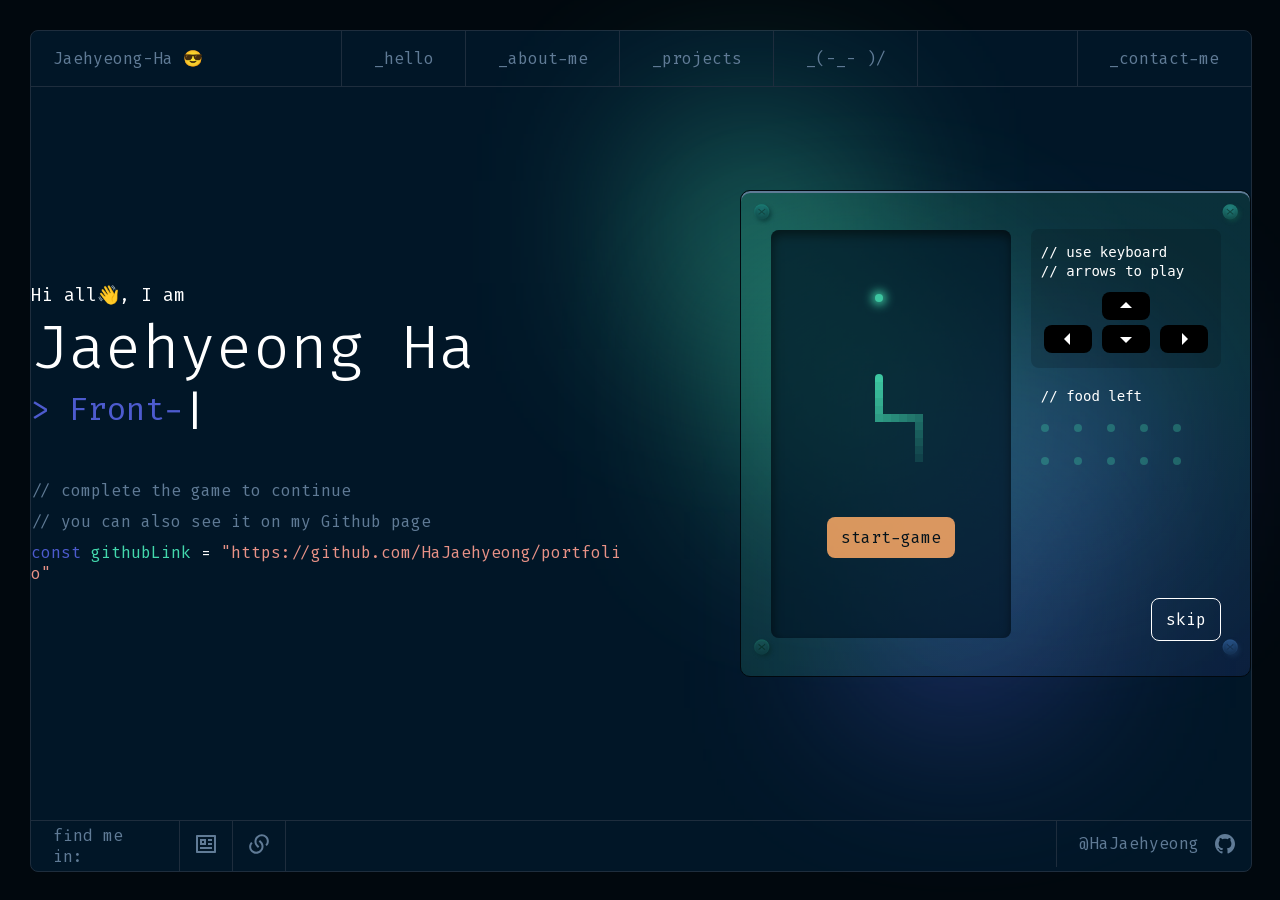
==== commit cebe16a8: "Updates" ====
--- a/index.html
+++ b/index.html
@@ -1,4 +1,4 @@
-<!DOCTYPE html><html lang="ko"><head><meta charSet="utf-8"/><meta name="viewport" content="width=device-width, initial-scale=1"/><link rel="preload" href="https://hajaehyeong.github.io/_next/static/media/122c360d7fe6d395-s.p.woff2" as="font" crossorigin="" type="font/woff2"/><link rel="stylesheet" href="https://hajaehyeong.github.io/_next/static/css/d4edfdb72693e553.css" data-precedence="next"/><link rel="stylesheet" href="https://hajaehyeong.github.io/_next/static/css/5a3da47c5a17ff56.css" data-precedence="next"/><link rel="preload" as="script" fetchPriority="low" href="https://hajaehyeong.github.io/_next/static/chunks/webpack-456c97080c9111a2.js"/><script src="https://hajaehyeong.github.io/_next/static/chunks/4bd1b696-4f5de7106821f1b8.js" async=""></script><script src="https://hajaehyeong.github.io/_next/static/chunks/215-a40646931972a455.js" async=""></script><script src="https://hajaehyeong.github.io/_next/static/chunks/main-app-67d432001a6635cf.js" async=""></script><script src="https://hajaehyeong.github.io/_next/static/chunks/3014691f-c0cfd2c0d3773497.js" async=""></script><script src="https://hajaehyeong.github.io/_next/static/chunks/231-75b733b1e173ebae.js" async=""></script><script src="https://hajaehyeong.github.io/_next/static/chunks/183-03a9f06dbe0aa561.js" async=""></script><script src="https://hajaehyeong.github.io/_next/static/chunks/751-d379a44049eb2c09.js" async=""></script><script src="https://hajaehyeong.github.io/_next/static/chunks/app/layout-421433da1d57d397.js" async=""></script><script src="https://hajaehyeong.github.io/_next/static/chunks/app/not-found-26860ab6f811508d.js" async=""></script><script src="https://hajaehyeong.github.io/_next/static/chunks/173-a59cb6e6123322f4.js" async=""></script><script src="https://hajaehyeong.github.io/_next/static/chunks/app/page-43a8088f5b2c50a7.js" async=""></script><meta name="next-size-adjust"/><title>Hajae&#x27;s Portfolio</title><meta name="description" content="first portfolio page"/><meta property="og:title" content="Hajae&#x27;s Portfolio"/><meta property="og:description" content="GitHub Pages에서 호스팅된 Portfolio"/><meta property="og:url" content="https://hajaehyeong.github.io"/><meta property="og:site_name" content="Hajae&#x27;s Portfolio"/><meta property="og:image" content="https://hajaehyeong.github.io/_next/static/media/profile_image.0f5e9db3.png"/><meta property="og:image:width" content="1200"/><meta property="og:image:height" content="630"/><meta property="og:image:alt" content="Portfolio Thumbnail"/><meta property="og:type" content="website"/><meta name="twitter:card" content="summary_large_image"/><meta name="twitter:title" content="Hajae&#x27;s Portfolio"/><meta name="twitter:description" content="GitHub Pages에서 호스팅된 Portfolio"/><meta name="twitter:image" content="https://hajaehyeong.github.io/_next/static/media/profile_image.0f5e9db3.png"/><meta name="twitter:image:width" content="1200"/><meta name="twitter:image:height" content="630"/><meta name="twitter:image:alt" content="Portfolio Thumbnail"/><link rel="icon" href="/favicon.ico" type="image/x-icon" sizes="369x369"/><script src="https://hajaehyeong.github.io/_next/static/chunks/polyfills-42372ed130431b0a.js" noModule=""></script></head><body class="__className_15172f"><div class="layout_page__rCnOA"><div class="layout_page__main__ogOcX"><div class="header_header__0GhDF"><div class="header_header__name__6B7h1">Jaehyeong-Ha 😎</div><div><svg viewBox="0 0 24 24" xmlns="http://www.w3.org/2000/svg" width="24" height="24" fill="currentColor" class="remixicon header-menu_header-menu__0LWcC"><path d="M3 4H21V6H3V4ZM3 11H21V13H3V11ZM3 18H21V20H3V18Z"></path></svg><div class="header-menu_pane__M1CBe "><div><a href="/"><div class="header-menu_pane__item__Z5D8b">_<!-- -->hello</div></a><a href="/about"><div class="header-menu_pane__item__Z5D8b">_<!-- -->about-me</div></a><a href="/projects"><div class="header-menu_pane__item__Z5D8b">_<!-- -->projects</div></a><a href="/play"><div class="header-menu_pane__item__Z5D8b">_<!-- -->(-_- )/</div></a><a href="/contact"><div class="header-menu_pane__item__Z5D8b">_contact-me</div></a></div><div><div class="footer_footer__y8UdJ"><div class="footer_footer__find-me__mfZMq">find me in: </div><div class="footer_footer__others__36FuV"><div class="footer_footer__social-links__gci_9"><a target="_blank" href="https://velog.io/@hajea305/posts"><div class="footer_footer__social-icon__LD451"><svg viewBox="0 0 24 24" xmlns="http://www.w3.org/2000/svg" width="24" height="24" fill="var(--secondary-gray)" class="remixicon social-media_social-media-wrapper__QzfxP"><path d="M2 4C2 3.44772 2.44772 3 3 3H21C21.5523 3 22 3.44772 22 4V20C22 20.5523 21.5523 21 21 21H3C2.44772 21 2 20.5523 2 20V4ZM4 5V19H20V5H4ZM6 7H12V13H6V7ZM8 9V11H10V9H8ZM14 9H18V7H14V9ZM18 13H14V11H18V13ZM6 15V17L18 17V15L6 15Z"></path></svg></div></a><a target="_blank" href="https://www.notion.so/cb1e29f9cd144995b98f6f44aaa59cf3"><div class="footer_footer__social-icon__LD451"><svg viewBox="0 0 24 24" xmlns="http://www.w3.org/2000/svg" width="24" height="24" fill="var(--secondary-gray)" class="remixicon social-media_social-media-wrapper__QzfxP"><path d="M13.0607 8.11097L14.4749 9.52518C17.2086 12.2589 17.2086 16.691 14.4749 19.4247L14.1214 19.7782C11.3877 22.5119 6.95555 22.5119 4.22188 19.7782C1.48821 17.0446 1.48821 12.6124 4.22188 9.87874L5.6361 11.293C3.68348 13.2456 3.68348 16.4114 5.6361 18.364C7.58872 20.3166 10.7545 20.3166 12.7072 18.364L13.0607 18.0105C15.0133 16.0578 15.0133 12.892 13.0607 10.9394L11.6465 9.52518L13.0607 8.11097ZM19.7782 14.1214L18.364 12.7072C20.3166 10.7545 20.3166 7.58872 18.364 5.6361C16.4114 3.68348 13.2456 3.68348 11.293 5.6361L10.9394 5.98965C8.98678 7.94227 8.98678 11.1081 10.9394 13.0607L12.3536 14.4749L10.9394 15.8891L9.52518 14.4749C6.79151 11.7413 6.79151 7.30911 9.52518 4.57544L9.87874 4.22188C12.6124 1.48821 17.0446 1.48821 19.7782 4.22188C22.5119 6.95555 22.5119 11.3877 19.7782 14.1214Z"></path></svg></div></a></div><a target="_blank" href="https://github.com/HaJaehyeong"><div class="footer_footer__github__8rYMW"><span>@HaJaehyeong</span><svg viewBox="0 0 24 24" xmlns="http://www.w3.org/2000/svg" width="24" height="24" fill="var(--secondary-gray)" class="remixicon social-media_social-media-wrapper__QzfxP"><path d="M12.001 2C6.47598 2 2.00098 6.475 2.00098 12C2.00098 16.425 4.86348 20.1625 8.83848 21.4875C9.33848 21.575 9.52598 21.275 9.52598 21.0125C9.52598 20.775 9.51348 19.9875 9.51348 19.15C7.00098 19.6125 6.35098 18.5375 6.15098 17.975C6.03848 17.6875 5.55098 16.8 5.12598 16.5625C4.77598 16.375 4.27598 15.9125 5.11348 15.9C5.90098 15.8875 6.46348 16.625 6.65098 16.925C7.55098 18.4375 8.98848 18.0125 9.56348 17.75C9.65098 17.1 9.91348 16.6625 10.201 16.4125C7.97598 16.1625 5.65098 15.3 5.65098 11.475C5.65098 10.3875 6.03848 9.4875 6.67598 8.7875C6.57598 8.5375 6.22598 7.5125 6.77598 6.1375C6.77598 6.1375 7.61348 5.875 9.52598 7.1625C10.326 6.9375 11.176 6.825 12.026 6.825C12.876 6.825 13.726 6.9375 14.526 7.1625C16.4385 5.8625 17.276 6.1375 17.276 6.1375C17.826 7.5125 17.476 8.5375 17.376 8.7875C18.0135 9.4875 18.401 10.375 18.401 11.475C18.401 15.3125 16.0635 16.1625 13.8385 16.4125C14.201 16.725 14.5135 17.325 14.5135 18.2625C14.5135 19.6 14.501 20.675 14.501 21.0125C14.501 21.275 14.6885 21.5875 15.1885 21.4875C19.259 20.1133 21.9999 16.2963 22.001 12C22.001 6.475 17.526 2 12.001 2Z"></path></svg></div></a></div></div></div></div></div></div><div class="layout_page__main__body__6ZwYG"><div class="page_main__akH3E"><div class="page_blur__YXJyz"><div class="page_blur__item-1__cXXwl page_blur__green__QjQKs"></div><div class="page_blur__item-2__pKTgv page_blur__green__QjQKs"></div><div class="page_blur__item-3__iJ3hX page_blur__blue__PsHbD"></div><div class="page_blur__item-4__QQ5_1 page_blur__blue__PsHbD"></div></div><div class="page_whoami__ijWoe"><p class="page_whoami__hello__nPfze">Hi all👋, I am</p><h1 class="page_whoami__name__slZ_D">Jaehyeong Ha</h1><h2 class="page_whoami__job__zJlLW">&gt; <span></span><span style="display:inline-block;margin-left:2px;width:10px;animation:cursorBlink 1s infinite;font-weight:500;color:var(--secondary-white)">|</span></h2><label class="page_comment__uOil6">// complete the game to continue</label><label class="page_comment__uOil6">// you can also see it on my Github page</label><div class="page_code__or3F2"><label>const</label><label class="page_code__valiable__bg6Y2"> githubLink</label><label class="page_code__equal__FXMQi"> = </label><a href="https://github.com/HaJaehyeong/portfolio" target="_blank"><label class="page_code__value__e5Gj4">&quot;https://github.com/HaJaehyeong/portfolio&quot;</label></a></div></div><div class="page_game-box__EgKfS"><img alt="boltUpLeft" loading="lazy" width="25" height="25" decoding="async" data-nimg="1" class="page_bolt-up-left__xo8Xm" style="color:transparent" src="https://hajaehyeong.github.io/_next/static/media/bolt-up-left.4199c50e.png"/><img alt="boltUpRight" loading="lazy" width="25" height="25" decoding="async" data-nimg="1" class="page_bolt-up-right__eiMnx" style="color:transparent" src="https://hajaehyeong.github.io/_next/static/media/bolt-up-right.0309a92a.png"/><img alt="boltDownLeft" loading="lazy" width="25" height="25" decoding="async" data-nimg="1" class="page_bolt-down-left__rGvSm" style="color:transparent" src="https://hajaehyeong.github.io/_next/static/media/bolt-down-left.e2ae0758.png"/><img alt="boltDonwRight" loading="lazy" width="25" height="25" decoding="async" data-nimg="1" class="page_bolt-down-right__in0Ub" style="color:transparent" src="https://hajaehyeong.github.io/_next/static/media/bolt-down-right.dfe515df.png"/><div class="snake-game_game-box-wrapper__Nsu1o"><div class="snake-game_game-box__YYf2x"><div class="snake-game_cell__6jhCt  
+<!DOCTYPE html><html lang="ko"><head><meta charSet="utf-8"/><meta name="viewport" content="width=device-width, initial-scale=1"/><link rel="preload" href="https://hajaehyeong.github.io/_next/static/media/3703c28dcda155b1-s.p.woff2" as="font" crossorigin="" type="font/woff2"/><link rel="stylesheet" href="https://hajaehyeong.github.io/_next/static/css/cf092532a3c3b6ac.css" data-precedence="next"/><link rel="stylesheet" href="https://hajaehyeong.github.io/_next/static/css/5a3da47c5a17ff56.css" data-precedence="next"/><link rel="preload" as="script" fetchPriority="low" href="https://hajaehyeong.github.io/_next/static/chunks/webpack-456c97080c9111a2.js"/><script src="https://hajaehyeong.github.io/_next/static/chunks/4bd1b696-4f5de7106821f1b8.js" async=""></script><script src="https://hajaehyeong.github.io/_next/static/chunks/215-a40646931972a455.js" async=""></script><script src="https://hajaehyeong.github.io/_next/static/chunks/main-app-67d432001a6635cf.js" async=""></script><script src="https://hajaehyeong.github.io/_next/static/chunks/3014691f-c0cfd2c0d3773497.js" async=""></script><script src="https://hajaehyeong.github.io/_next/static/chunks/231-75b733b1e173ebae.js" async=""></script><script src="https://hajaehyeong.github.io/_next/static/chunks/183-03a9f06dbe0aa561.js" async=""></script><script src="https://hajaehyeong.github.io/_next/static/chunks/751-38fa8562582972d2.js" async=""></script><script src="https://hajaehyeong.github.io/_next/static/chunks/app/layout-e499c464642da03c.js" async=""></script><script src="https://hajaehyeong.github.io/_next/static/chunks/app/not-found-26860ab6f811508d.js" async=""></script><script src="https://hajaehyeong.github.io/_next/static/chunks/173-a59cb6e6123322f4.js" async=""></script><script src="https://hajaehyeong.github.io/_next/static/chunks/app/page-43a8088f5b2c50a7.js" async=""></script><meta name="next-size-adjust"/><title>Hajae&#x27;s Portfolio</title><meta name="description" content="first portfolio page"/><meta property="og:title" content="Hajae&#x27;s Portfolio"/><meta property="og:description" content="GitHub Pages에서 호스팅된 Portfolio"/><meta property="og:url" content="https://hajaehyeong.github.io"/><meta property="og:site_name" content="Hajae&#x27;s Portfolio"/><meta property="og:image" content="https://hajaehyeong.github.io/_next/static/media/profile_image.0f5e9db3.png"/><meta property="og:image:width" content="1200"/><meta property="og:image:height" content="630"/><meta property="og:image:alt" content="Portfolio Thumbnail"/><meta property="og:type" content="website"/><meta name="twitter:card" content="summary_large_image"/><meta name="twitter:title" content="Hajae&#x27;s Portfolio"/><meta name="twitter:description" content="GitHub Pages에서 호스팅된 Portfolio"/><meta name="twitter:image" content="https://hajaehyeong.github.io/_next/static/media/profile_image.0f5e9db3.png"/><meta name="twitter:image:width" content="1200"/><meta name="twitter:image:height" content="630"/><meta name="twitter:image:alt" content="Portfolio Thumbnail"/><link rel="icon" href="/favicon.ico" type="image/x-icon" sizes="369x369"/><script src="https://hajaehyeong.github.io/_next/static/chunks/polyfills-42372ed130431b0a.js" noModule=""></script></head><body class="__className_690bbb"><div class="layout_page__rCnOA"><div class="layout_page__main__ogOcX"><div class="header_header__0GhDF"><div class="header_header__name__6B7h1">Jaehyeong-Ha 😎</div><div><svg viewBox="0 0 24 24" xmlns="http://www.w3.org/2000/svg" width="24" height="24" fill="currentColor" class="remixicon header-menu_header-menu__0LWcC"><path d="M3 4H21V6H3V4ZM3 11H21V13H3V11ZM3 18H21V20H3V18Z"></path></svg><div class="header-menu_pane__M1CBe "><div><a href="/"><div class="header-menu_pane__item__Z5D8b">_<!-- -->hello</div></a><a href="/about"><div class="header-menu_pane__item__Z5D8b">_<!-- -->about-me</div></a><a href="/projects"><div class="header-menu_pane__item__Z5D8b">_<!-- -->projects</div></a><a href="/play"><div class="header-menu_pane__item__Z5D8b">_<!-- -->(-_- )/</div></a><a href="/contact"><div class="header-menu_pane__item__Z5D8b">_contact-me</div></a></div><div><div class="footer_footer__y8UdJ"><div class="footer_footer__find-me__mfZMq">find me in: </div><div class="footer_footer__others__36FuV"><div class="footer_footer__social-links__gci_9"><a target="_blank" href="https://velog.io/@hajea305/posts"><div class="footer_footer__social-icon__LD451"><svg viewBox="0 0 24 24" xmlns="http://www.w3.org/2000/svg" width="24" height="24" fill="var(--secondary-gray)" class="remixicon social-media_social-media-wrapper__QzfxP"><path d="M2 4C2 3.44772 2.44772 3 3 3H21C21.5523 3 22 3.44772 22 4V20C22 20.5523 21.5523 21 21 21H3C2.44772 21 2 20.5523 2 20V4ZM4 5V19H20V5H4ZM6 7H12V13H6V7ZM8 9V11H10V9H8ZM14 9H18V7H14V9ZM18 13H14V11H18V13ZM6 15V17L18 17V15L6 15Z"></path></svg></div></a><a target="_blank" href="https://www.notion.so/cb1e29f9cd144995b98f6f44aaa59cf3"><div class="footer_footer__social-icon__LD451"><svg viewBox="0 0 24 24" xmlns="http://www.w3.org/2000/svg" width="24" height="24" fill="var(--secondary-gray)" class="remixicon social-media_social-media-wrapper__QzfxP"><path d="M13.0607 8.11097L14.4749 9.52518C17.2086 12.2589 17.2086 16.691 14.4749 19.4247L14.1214 19.7782C11.3877 22.5119 6.95555 22.5119 4.22188 19.7782C1.48821 17.0446 1.48821 12.6124 4.22188 9.87874L5.6361 11.293C3.68348 13.2456 3.68348 16.4114 5.6361 18.364C7.58872 20.3166 10.7545 20.3166 12.7072 18.364L13.0607 18.0105C15.0133 16.0578 15.0133 12.892 13.0607 10.9394L11.6465 9.52518L13.0607 8.11097ZM19.7782 14.1214L18.364 12.7072C20.3166 10.7545 20.3166 7.58872 18.364 5.6361C16.4114 3.68348 13.2456 3.68348 11.293 5.6361L10.9394 5.98965C8.98678 7.94227 8.98678 11.1081 10.9394 13.0607L12.3536 14.4749L10.9394 15.8891L9.52518 14.4749C6.79151 11.7413 6.79151 7.30911 9.52518 4.57544L9.87874 4.22188C12.6124 1.48821 17.0446 1.48821 19.7782 4.22188C22.5119 6.95555 22.5119 11.3877 19.7782 14.1214Z"></path></svg></div></a></div><a target="_blank" href="https://github.com/HaJaehyeong"><div class="footer_footer__github__8rYMW"><span>@HaJaehyeong</span><svg viewBox="0 0 24 24" xmlns="http://www.w3.org/2000/svg" width="24" height="24" fill="var(--secondary-gray)" class="remixicon social-media_social-media-wrapper__QzfxP"><path d="M12.001 2C6.47598 2 2.00098 6.475 2.00098 12C2.00098 16.425 4.86348 20.1625 8.83848 21.4875C9.33848 21.575 9.52598 21.275 9.52598 21.0125C9.52598 20.775 9.51348 19.9875 9.51348 19.15C7.00098 19.6125 6.35098 18.5375 6.15098 17.975C6.03848 17.6875 5.55098 16.8 5.12598 16.5625C4.77598 16.375 4.27598 15.9125 5.11348 15.9C5.90098 15.8875 6.46348 16.625 6.65098 16.925C7.55098 18.4375 8.98848 18.0125 9.56348 17.75C9.65098 17.1 9.91348 16.6625 10.201 16.4125C7.97598 16.1625 5.65098 15.3 5.65098 11.475C5.65098 10.3875 6.03848 9.4875 6.67598 8.7875C6.57598 8.5375 6.22598 7.5125 6.77598 6.1375C6.77598 6.1375 7.61348 5.875 9.52598 7.1625C10.326 6.9375 11.176 6.825 12.026 6.825C12.876 6.825 13.726 6.9375 14.526 7.1625C16.4385 5.8625 17.276 6.1375 17.276 6.1375C17.826 7.5125 17.476 8.5375 17.376 8.7875C18.0135 9.4875 18.401 10.375 18.401 11.475C18.401 15.3125 16.0635 16.1625 13.8385 16.4125C14.201 16.725 14.5135 17.325 14.5135 18.2625C14.5135 19.6 14.501 20.675 14.501 21.0125C14.501 21.275 14.6885 21.5875 15.1885 21.4875C19.259 20.1133 21.9999 16.2963 22.001 12C22.001 6.475 17.526 2 12.001 2Z"></path></svg></div></a></div></div></div></div></div></div><div class="layout_page__main__body__6ZwYG"><div class="page_main__akH3E"><div class="page_blur__YXJyz"><div class="page_blur__item-1__cXXwl page_blur__green__QjQKs"></div><div class="page_blur__item-2__pKTgv page_blur__green__QjQKs"></div><div class="page_blur__item-3__iJ3hX page_blur__blue__PsHbD"></div><div class="page_blur__item-4__QQ5_1 page_blur__blue__PsHbD"></div></div><div class="page_whoami__ijWoe"><p class="page_whoami__hello__nPfze">Hi all👋, I am</p><h1 class="page_whoami__name__slZ_D">Jaehyeong Ha</h1><h2 class="page_whoami__job__zJlLW">&gt; <span></span><span style="display:inline-block;margin-left:2px;width:10px;animation:cursorBlink 1s infinite;font-weight:500;color:var(--secondary-white)">|</span></h2><label class="page_comment__uOil6">// complete the game to continue</label><label class="page_comment__uOil6">// you can also see it on my Github page</label><div class="page_code__or3F2"><label>const</label><label class="page_code__valiable__bg6Y2"> githubLink</label><label class="page_code__equal__FXMQi"> = </label><a href="https://github.com/HaJaehyeong/portfolio" target="_blank"><label class="page_code__value__e5Gj4">&quot;https://github.com/HaJaehyeong/portfolio&quot;</label></a></div></div><div class="page_game-box__EgKfS"><img alt="boltUpLeft" loading="lazy" width="25" height="25" decoding="async" data-nimg="1" class="page_bolt-up-left__xo8Xm" style="color:transparent" src="https://hajaehyeong.github.io/_next/static/media/bolt-up-left.4199c50e.png"/><img alt="boltUpRight" loading="lazy" width="25" height="25" decoding="async" data-nimg="1" class="page_bolt-up-right__eiMnx" style="color:transparent" src="https://hajaehyeong.github.io/_next/static/media/bolt-up-right.0309a92a.png"/><img alt="boltDownLeft" loading="lazy" width="25" height="25" decoding="async" data-nimg="1" class="page_bolt-down-left__rGvSm" style="color:transparent" src="https://hajaehyeong.github.io/_next/static/media/bolt-down-left.e2ae0758.png"/><img alt="boltDonwRight" loading="lazy" width="25" height="25" decoding="async" data-nimg="1" class="page_bolt-down-right__in0Ub" style="color:transparent" src="https://hajaehyeong.github.io/_next/static/media/bolt-down-right.dfe515df.png"/><div class="snake-game_game-box-wrapper__Nsu1o"><div class="snake-game_game-box__YYf2x"><div class="snake-game_cell__6jhCt  
              
             
              
@@ -9178,4 +9178,4 @@
              
              
              
-            " style="opacity:1"></div><div class="snake-game_start-game-button__iej33"><button class="cta-button_cta-button__0QbWB cta-button_primary__OBSZK" type="button">start-game</button></div></div><div class="snake-game_game-status-wrapper__ejL6C"><div class="snake-game_manual__dOQ4q"><div class="snake-game_keypad-wrapper__05foz"><code>// use keyboard</code><code>// arrows to play</code><div class="snake-game_keypad__ATDmU"><div><svg viewBox="0 0 24 24" xmlns="http://www.w3.org/2000/svg" width="24" height="24" fill="currentColor" class="remixicon "><path d="M12 8L18 14H6L12 8Z"></path></svg></div><div><svg viewBox="0 0 24 24" xmlns="http://www.w3.org/2000/svg" width="24" height="24" fill="currentColor" class="remixicon "><path d="M8 12L14 6V18L8 12Z"></path></svg><svg viewBox="0 0 24 24" xmlns="http://www.w3.org/2000/svg" width="24" height="24" fill="currentColor" class="remixicon "><path d="M12 16L6 10H18L12 16Z"></path></svg><svg viewBox="0 0 24 24" xmlns="http://www.w3.org/2000/svg" width="24" height="24" fill="currentColor" class="remixicon "><path d="M16 12L10 18V6L16 12Z"></path></svg></div></div></div><div class="snake-game_foods-wrapper__Ya5ad"><code>// food left</code><div class="snake-game_foods__8d5NR"><div class="snake-game_food-score__m93_i "></div><div class="snake-game_food-score__m93_i "></div><div class="snake-game_food-score__m93_i "></div><div class="snake-game_food-score__m93_i "></div><div class="snake-game_food-score__m93_i "></div><div class="snake-game_food-score__m93_i "></div><div class="snake-game_food-score__m93_i "></div><div class="snake-game_food-score__m93_i "></div><div class="snake-game_food-score__m93_i "></div><div class="snake-game_food-score__m93_i "></div></div></div></div><div class="snake-game_skip__XRMmR"><button class="cta-button_cta-button__0QbWB cta-button_ghost__Ju2jS" type="button">skip</button></div></div></div></div></div></div></div></div><script src="https://hajaehyeong.github.io/_next/static/chunks/webpack-456c97080c9111a2.js" async=""></script><script>(self.__next_f=self.__next_f||[]).push([0])</script><script>self.__next_f.push([1,"4:\"$Sreact.fragment\"\n5:I[2634,[\"665\",\"static/chunks/3014691f-c0cfd2c0d3773497.js\",\"231\",\"static/chunks/231-75b733b1e173ebae.js\",\"183\",\"static/chunks/183-03a9f06dbe0aa561.js\",\"751\",\"static/chunks/751-d379a44049eb2c09.js\",\"185\",\"static/chunks/app/layout-421433da1d57d397.js\"],\"default\"]\n6:I[5801,[\"665\",\"static/chunks/3014691f-c0cfd2c0d3773497.js\",\"231\",\"static/chunks/231-75b733b1e173ebae.js\",\"183\",\"static/chunks/183-03a9f06dbe0aa561.js\",\"751\",\"static/chunks/751-d379a44049eb2c09.js\",\"185\",\"static/chunks/app/layout-421433da1d57d397.js\"],\"default\"]\n7:I[9275,[],\"\"]\n8:I[1343,[],\"\"]\na:I[231,[\"231\",\"static/chunks/231-75b733b1e173ebae.js\",\"160\",\"static/chunks/app/not-found-26860ab6f811508d.js\"],\"\"]\nb:I[4751,[\"665\",\"static/chunks/3014691f-c0cfd2c0d3773497.js\",\"231\",\"static/chunks/231-75b733b1e173ebae.js\",\"183\",\"static/chunks/183-03a9f06dbe0aa561.js\",\"751\",\"static/chunks/751-d379a44049eb2c09.js\",\"185\",\"static/chunks/app/layout-421433da1d57d397.js\"],\"default\"]\nc:I[3881,[\"665\",\"static/chunks/3014691f-c0cfd2c0d3773497.js\",\"173\",\"static/chunks/173-a59cb6e6123322f4.js\",\"931\",\"static/chunks/app/page-43a8088f5b2c50a7.js\"],\"default\"]\nd:I[8173,[\"665\",\"static/chunks/3014691f-c0cfd2c0d3773497.js\",\"173\",\"static/chunks/173-a59cb6e6123322f4.js\",\"931\",\"static/chunks/app/page-43a8088f5b2c50a7.js\"],\"Image\"]\ne:I[5520,[\"665\",\"static/chunks/3014691f-c0cfd2c0d3773497.js\",\"173\",\"static/chunks/173-a59cb6e6123322f4.js\",\"931\",\"static/chunks/app/page-43a8088f5b2c50a7.js\"],\"default\"]\nf:I[3120,[],\"OutletBoundary\"]\n11:I[3120,[],\"MetadataBoundary\"]\n13:I[3120,[],\"ViewportBoundary\"]\n15:I[6130,[],\"\"]\n1:HL[\"https://hajaehyeong.github.io/_next/static/media/122c360d7fe6d395-s.p.woff2\",\"font\",{\"crossOrigin\":\"\",\"type\":\"font/woff2\"}]\n2:HL[\"https://hajaehyeong.github.io/_next/static/css/d4edfdb72693e553.css\",\"style\"]\n3:HL[\"https://hajaehyeong.github.io/_next/static/css/5a3da47c5a17ff56.css\",\"style\"]\n9:T426,M12 2C17.5228 2 22 6.47715 22 12C22 12.7266 21.9225 13.4351 21.7753 14.1177L19.9931 12.3355C19.9977 12.2242 20 12.1124 20 12C20 7.58172 16.4183 4 12 4C7.58172 4 "])</script><script>self.__next_f.push([1,"4 7.58172 4 12C4 16.4183 7.58172 20 12 20C13.3023 20 14.5319 19.6888 15.6186 19.1368C15.7735 19.3828 15.958 19.6149 16.1716 19.8284C16.4739 20.1307 16.8125 20.3745 17.1734 20.5598C15.6642 21.4737 13.8936 22 12 22C6.47715 22 2 17.5228 2 12C2 6.47715 6.47715 2 12 2ZM19 14.1716L20.4142 15.5858C21.1953 16.3668 21.1953 17.6332 20.4142 18.4142C19.6332 19.1953 18.3668 19.1953 17.5858 18.4142C16.8402 17.6687 16.8064 16.481 17.4841 15.6952L17.5858 15.5858L19 14.1716ZM12 15C13.4664 15 14.7853 15.6312 15.6999 16.6368L14.7549 17.4961C13.965 17.1825 13.018 17 12 17C10.982 17 10.035 17.1825 9.24506 17.4961L8.30009 16.6368C9.21468 15.6312 10.5336 15 12 15ZM8.5 10C9.32843 10 10 10.6716 10 11.5C10 12.3284 9.32843 13 8.5 13C7.67157 13 7 12.3284 7 11.5C7 10.6716 7.67157 10 8.5 10ZM15.5 10C16.3284 10 17 10.6716 17 11.5C17 12.3284 16.3284 13 15.5 13C14.6716 13 14 12.3284 14 11.5C14 10.6716 14.6716 10 15.5 10Z"])</script><script>self.__next_f.push([1,"0:{\"P\":null,\"b\":\"Z9RKSouOaKQix1_nUKeFl\",\"p\":\"https://hajaehyeong.github.io\",\"c\":[\"\",\"\"],\"i\":false,\"f\":[[[\"\",{\"children\":[\"__PAGE__\",{}]},\"$undefined\",\"$undefined\",true],[\"\",[\"$\",\"$4\",\"c\",{\"children\":[[[\"$\",\"link\",\"0\",{\"rel\":\"stylesheet\",\"href\":\"https://hajaehyeong.github.io/_next/static/css/d4edfdb72693e553.css\",\"precedence\":\"next\",\"crossOrigin\":\"$undefined\",\"nonce\":\"$undefined\"}],[\"$\",\"link\",\"1\",{\"rel\":\"stylesheet\",\"href\":\"https://hajaehyeong.github.io/_next/static/css/5a3da47c5a17ff56.css\",\"precedence\":\"next\",\"crossOrigin\":\"$undefined\",\"nonce\":\"$undefined\"}]],[\"$\",\"html\",null,{\"lang\":\"ko\",\"children\":[\"$\",\"body\",null,{\"className\":\"__className_15172f\",\"children\":[\"$\",\"div\",null,{\"className\":\"layout_page__rCnOA\",\"children\":[\"$\",\"div\",null,{\"className\":\"layout_page__main__ogOcX\",\"children\":[[\"$\",\"$L5\",null,{\"name\":\"Jaehyeong-Ha 😎\"}],[\"$\",\"div\",null,{\"className\":\"layout_page__main__body__6ZwYG\",\"children\":[\"$\",\"$L6\",null,{\"children\":[\"$\",\"$L7\",null,{\"parallelRouterKey\":\"children\",\"segmentPath\":[\"children\"],\"error\":\"$undefined\",\"errorStyles\":\"$undefined\",\"errorScripts\":\"$undefined\",\"template\":[\"$\",\"$L8\",null,{}],\"templateStyles\":\"$undefined\",\"templateScripts\":\"$undefined\",\"notFound\":[\"$\",\"div\",null,{\"style\":{\"display\":\"flex\",\"flexDirection\":\"column\",\"alignItems\":\"center\",\"gap\":\"20px\"},\"children\":[[\"$\",\"svg\",null,{\"viewBox\":\"0 0 24 24\",\"xmlns\":\"http://www.w3.org/2000/svg\",\"width\":42,\"height\":42,\"fill\":\"currentColor\",\"className\":\"remixicon \",\"children\":[\"$\",\"path\",null,{\"d\":\"$9\"}]}],[\"$\",\"span\",null,{\"style\":{\"fontSize\":\"32px\",\"fontWeight\":\"600\"},\"children\":\"404 Not Found\"}],[\"$\",\"span\",null,{\"children\":\"Could not find requested resource\"}],[\"$\",\"$La\",null,{\"href\":\"/\",\"children\":[\"$\",\"button\",null,{\"className\":\"cta-button_cta-button__0QbWB cta-button_default__jXnCc\",\"onClick\":\"$undefined\",\"type\":\"button\",\"children\":\"return-home\"}]}]]}],\"notFoundStyles\":[]}]}]}],[\"$\",\"$Lb\",null,{}]]}]}]}]}]]}],{\"children\":[\"__PAGE__\",[\"$\",\"$4\",\"c\",{\"children\":[[\"$\",\"div\",null,{\"className\":\"page_main__akH3E\",\"children\":[[\"$\",\"div\",null,{\"className\":\"page_blur__YXJyz\",\"children\":[[\"$\",\"div\",null,{\"className\":\"page_blur__item-1__cXXwl page_blur__green__QjQKs\"}],[\"$\",\"div\",null,{\"className\":\"page_blur__item-2__pKTgv page_blur__green__QjQKs\"}],[\"$\",\"div\",null,{\"className\":\"page_blur__item-3__iJ3hX page_blur__blue__PsHbD\"}],[\"$\",\"div\",null,{\"className\":\"page_blur__item-4__QQ5_1 page_blur__blue__PsHbD\"}]]}],[\"$\",\"div\",null,{\"className\":\"page_whoami__ijWoe\",\"children\":[[\"$\",\"p\",null,{\"className\":\"page_whoami__hello__nPfze\",\"children\":\"Hi all👋, I am\"}],[\"$\",\"h1\",null,{\"className\":\"page_whoami__name__slZ_D\",\"children\":\"Jaehyeong Ha\"}],[\"$\",\"h2\",null,{\"className\":\"page_whoami__job__zJlLW\",\"children\":[\"\u003e \",[\"$\",\"$Lc\",null,{}]]}],[\"$\",\"label\",null,{\"className\":\"page_comment__uOil6\",\"children\":\"// complete the game to continue\"}],[\"$\",\"label\",null,{\"className\":\"page_comment__uOil6\",\"children\":\"// you can also see it on my Github page\"}],[\"$\",\"div\",null,{\"className\":\"page_code__or3F2\",\"children\":[[\"$\",\"label\",null,{\"children\":\"const\"}],[\"$\",\"label\",null,{\"className\":\"page_code__valiable__bg6Y2\",\"children\":\" githubLink\"}],[\"$\",\"label\",null,{\"className\":\"page_code__equal__FXMQi\",\"children\":\" = \"}],[\"$\",\"a\",null,{\"href\":\"https://github.com/HaJaehyeong/portfolio\",\"target\":\"_blank\",\"children\":[\"$\",\"label\",null,{\"className\":\"page_code__value__e5Gj4\",\"children\":\"\\\"https://github.com/HaJaehyeong/portfolio\\\"\"}]}]]}]]}],[\"$\",\"div\",null,{\"className\":\"page_game-box__EgKfS\",\"children\":[[\"$\",\"$Ld\",null,{\"className\":\"page_bolt-up-left__xo8Xm\",\"src\":\"https://hajaehyeong.github.io/_next/static/media/bolt-up-left.4199c50e.png\",\"width\":25,\"height\":25,\"alt\":\"boltUpLeft\"}],[\"$\",\"$Ld\",null,{\"className\":\"page_bolt-up-right__eiMnx\",\"src\":\"https://hajaehyeong.github.io/_next/static/media/bolt-up-right.0309a92a.png\",\"width\":25,\"height\":25,\"alt\":\"boltUpRight\"}],[\"$\",\"$Ld\",null,{\"className\":\"page_bolt-down-left__rGvSm\",\"src\":\"https://hajaehyeong.github.io/_next/static/media/bolt-down-left.e2ae0758.png\",\"width\":25,\"height\":25,\"alt\":\"boltDownLeft\"}],[\"$\",\"$Ld\",null,{\"className\":\"page_bolt-down-right__in0Ub\",\"src\":\"https://hajaehyeong.github.io/_next/static/media/bolt-down-right.dfe515df.png\",\"width\":25,\"height\":25,\"alt\":\"boltDonwRight\"}],[\"$\",\"$Le\",null,{}]]}]]}],null,[\"$\",\"$Lf\",null,{\"children\":\"$L10\"}]]}],{},null]},null],[\"$\",\"$4\",\"h\",{\"children\":[null,[\"$\",\"$4\",\"zPWvV3GMzLtl4muOdpFAC\",{\"children\":[[\"$\",\"$L11\",null,{\"children\":\"$L12\"}],[\"$\",\"$L13\",null,{\"children\":\"$L14\"}],[\"$\",\"meta\",null,{\"name\":\"next-size-adjust\"}]]}]]}]]],\"m\":\"$undefined\",\"G\":[\"$15\",\"$undefined\"],\"s\":false,\"S\":true}\n"])</script><script>self.__next_f.push([1,"14:[[\"$\",\"meta\",\"0\",{\"name\":\"viewport\",\"content\":\"width=device-width, initial-scale=1\"}]]\n12:[[\"$\",\"meta\",\"0\",{\"charSet\":\"utf-8\"}],[\"$\",\"title\",\"1\",{\"children\":\"Hajae's Portfolio\"}],[\"$\",\"meta\",\"2\",{\"name\":\"description\",\"content\":\"first portfolio page\"}],[\"$\",\"meta\",\"3\",{\"property\":\"og:title\",\"content\":\"Hajae's Portfolio\"}],[\"$\",\"meta\",\"4\",{\"property\":\"og:description\",\"content\":\"GitHub Pages에서 호스팅된 Portfolio\"}],[\"$\",\"meta\",\"5\",{\"property\":\"og:url\",\"content\":\"https://hajaehyeong.github.io\"}],[\"$\",\"meta\",\"6\",{\"property\":\"og:site_name\",\"content\":\"Hajae's Portfolio\"}],[\"$\",\"meta\",\"7\",{\"property\":\"og:image\",\"content\":\"https://hajaehyeong.github.io/_next/static/media/profile_image.0f5e9db3.png\"}],[\"$\",\"meta\",\"8\",{\"property\":\"og:image:width\",\"content\":\"1200\"}],[\"$\",\"meta\",\"9\",{\"property\":\"og:image:height\",\"content\":\"630\"}],[\"$\",\"meta\",\"10\",{\"property\":\"og:image:alt\",\"content\":\"Portfolio Thumbnail\"}],[\"$\",\"meta\",\"11\",{\"property\":\"og:type\",\"content\":\"website\"}],[\"$\",\"meta\",\"12\",{\"name\":\"twitter:card\",\"content\":\"summary_large_image\"}],[\"$\",\"meta\",\"13\",{\"name\":\"twitter:title\",\"content\":\"Hajae's Portfolio\"}],[\"$\",\"meta\",\"14\",{\"name\":\"twitter:description\",\"content\":\"GitHub Pages에서 호스팅된 Portfolio\"}],[\"$\",\"meta\",\"15\",{\"name\":\"twitter:image\",\"content\":\"https://hajaehyeong.github.io/_next/static/media/profile_image.0f5e9db3.png\"}],[\"$\",\"meta\",\"16\",{\"name\":\"twitter:image:width\",\"content\":\"1200\"}],[\"$\",\"meta\",\"17\",{\"name\":\"twitter:image:height\",\"content\":\"630\"}],[\"$\",\"meta\",\"18\",{\"name\":\"twitter:image:alt\",\"content\":\"Portfolio Thumbnail\"}],[\"$\",\"link\",\"19\",{\"rel\":\"icon\",\"href\":\"/favicon.ico\",\"type\":\"image/x-icon\",\"sizes\":\"369x369\"}]]\n"])</script><script>self.__next_f.push([1,"10:null\n"])</script></body></html>+            " style="opacity:1"></div><div class="snake-game_start-game-button__iej33"><button class="cta-button_cta-button__0QbWB cta-button_primary__OBSZK" type="button">start-game</button></div></div><div class="snake-game_game-status-wrapper__ejL6C"><div class="snake-game_manual__dOQ4q"><div class="snake-game_keypad-wrapper__05foz"><code>// use keyboard</code><code>// arrows to play</code><div class="snake-game_keypad__ATDmU"><div><svg viewBox="0 0 24 24" xmlns="http://www.w3.org/2000/svg" width="24" height="24" fill="currentColor" class="remixicon "><path d="M12 8L18 14H6L12 8Z"></path></svg></div><div><svg viewBox="0 0 24 24" xmlns="http://www.w3.org/2000/svg" width="24" height="24" fill="currentColor" class="remixicon "><path d="M8 12L14 6V18L8 12Z"></path></svg><svg viewBox="0 0 24 24" xmlns="http://www.w3.org/2000/svg" width="24" height="24" fill="currentColor" class="remixicon "><path d="M12 16L6 10H18L12 16Z"></path></svg><svg viewBox="0 0 24 24" xmlns="http://www.w3.org/2000/svg" width="24" height="24" fill="currentColor" class="remixicon "><path d="M16 12L10 18V6L16 12Z"></path></svg></div></div></div><div class="snake-game_foods-wrapper__Ya5ad"><code>// food left</code><div class="snake-game_foods__8d5NR"><div class="snake-game_food-score__m93_i "></div><div class="snake-game_food-score__m93_i "></div><div class="snake-game_food-score__m93_i "></div><div class="snake-game_food-score__m93_i "></div><div class="snake-game_food-score__m93_i "></div><div class="snake-game_food-score__m93_i "></div><div class="snake-game_food-score__m93_i "></div><div class="snake-game_food-score__m93_i "></div><div class="snake-game_food-score__m93_i "></div><div class="snake-game_food-score__m93_i "></div></div></div></div><div class="snake-game_skip__XRMmR"><button class="cta-button_cta-button__0QbWB cta-button_ghost__Ju2jS" type="button">skip</button></div></div></div></div></div></div></div></div><script src="https://hajaehyeong.github.io/_next/static/chunks/webpack-456c97080c9111a2.js" async=""></script><script>(self.__next_f=self.__next_f||[]).push([0])</script><script>self.__next_f.push([1,"4:\"$Sreact.fragment\"\n5:I[2634,[\"665\",\"static/chunks/3014691f-c0cfd2c0d3773497.js\",\"231\",\"static/chunks/231-75b733b1e173ebae.js\",\"183\",\"static/chunks/183-03a9f06dbe0aa561.js\",\"751\",\"static/chunks/751-38fa8562582972d2.js\",\"185\",\"static/chunks/app/layout-e499c464642da03c.js\"],\"default\"]\n6:I[5801,[\"665\",\"static/chunks/3014691f-c0cfd2c0d3773497.js\",\"231\",\"static/chunks/231-75b733b1e173ebae.js\",\"183\",\"static/chunks/183-03a9f06dbe0aa561.js\",\"751\",\"static/chunks/751-38fa8562582972d2.js\",\"185\",\"static/chunks/app/layout-e499c464642da03c.js\"],\"default\"]\n7:I[9275,[],\"\"]\n8:I[1343,[],\"\"]\na:I[231,[\"231\",\"static/chunks/231-75b733b1e173ebae.js\",\"160\",\"static/chunks/app/not-found-26860ab6f811508d.js\"],\"\"]\nb:I[4751,[\"665\",\"static/chunks/3014691f-c0cfd2c0d3773497.js\",\"231\",\"static/chunks/231-75b733b1e173ebae.js\",\"183\",\"static/chunks/183-03a9f06dbe0aa561.js\",\"751\",\"static/chunks/751-38fa8562582972d2.js\",\"185\",\"static/chunks/app/layout-e499c464642da03c.js\"],\"default\"]\nc:I[3881,[\"665\",\"static/chunks/3014691f-c0cfd2c0d3773497.js\",\"173\",\"static/chunks/173-a59cb6e6123322f4.js\",\"931\",\"static/chunks/app/page-43a8088f5b2c50a7.js\"],\"default\"]\nd:I[8173,[\"665\",\"static/chunks/3014691f-c0cfd2c0d3773497.js\",\"173\",\"static/chunks/173-a59cb6e6123322f4.js\",\"931\",\"static/chunks/app/page-43a8088f5b2c50a7.js\"],\"Image\"]\ne:I[5520,[\"665\",\"static/chunks/3014691f-c0cfd2c0d3773497.js\",\"173\",\"static/chunks/173-a59cb6e6123322f4.js\",\"931\",\"static/chunks/app/page-43a8088f5b2c50a7.js\"],\"default\"]\nf:I[3120,[],\"OutletBoundary\"]\n11:I[3120,[],\"MetadataBoundary\"]\n13:I[3120,[],\"ViewportBoundary\"]\n15:I[6130,[],\"\"]\n1:HL[\"https://hajaehyeong.github.io/_next/static/media/3703c28dcda155b1-s.p.woff2\",\"font\",{\"crossOrigin\":\"\",\"type\":\"font/woff2\"}]\n2:HL[\"https://hajaehyeong.github.io/_next/static/css/cf092532a3c3b6ac.css\",\"style\"]\n3:HL[\"https://hajaehyeong.github.io/_next/static/css/5a3da47c5a17ff56.css\",\"style\"]\n9:T426,M12 2C17.5228 2 22 6.47715 22 12C22 12.7266 21.9225 13.4351 21.7753 14.1177L19.9931 12.3355C19.9977 12.2242 20 12.1124 20 12C20 7.58172 16.4183 4 12 4C7.58172 4 "])</script><script>self.__next_f.push([1,"4 7.58172 4 12C4 16.4183 7.58172 20 12 20C13.3023 20 14.5319 19.6888 15.6186 19.1368C15.7735 19.3828 15.958 19.6149 16.1716 19.8284C16.4739 20.1307 16.8125 20.3745 17.1734 20.5598C15.6642 21.4737 13.8936 22 12 22C6.47715 22 2 17.5228 2 12C2 6.47715 6.47715 2 12 2ZM19 14.1716L20.4142 15.5858C21.1953 16.3668 21.1953 17.6332 20.4142 18.4142C19.6332 19.1953 18.3668 19.1953 17.5858 18.4142C16.8402 17.6687 16.8064 16.481 17.4841 15.6952L17.5858 15.5858L19 14.1716ZM12 15C13.4664 15 14.7853 15.6312 15.6999 16.6368L14.7549 17.4961C13.965 17.1825 13.018 17 12 17C10.982 17 10.035 17.1825 9.24506 17.4961L8.30009 16.6368C9.21468 15.6312 10.5336 15 12 15ZM8.5 10C9.32843 10 10 10.6716 10 11.5C10 12.3284 9.32843 13 8.5 13C7.67157 13 7 12.3284 7 11.5C7 10.6716 7.67157 10 8.5 10ZM15.5 10C16.3284 10 17 10.6716 17 11.5C17 12.3284 16.3284 13 15.5 13C14.6716 13 14 12.3284 14 11.5C14 10.6716 14.6716 10 15.5 10Z"])</script><script>self.__next_f.push([1,"0:{\"P\":null,\"b\":\"7Gs5o2lL0IiUTDuUb2wSp\",\"p\":\"https://hajaehyeong.github.io\",\"c\":[\"\",\"\"],\"i\":false,\"f\":[[[\"\",{\"children\":[\"__PAGE__\",{}]},\"$undefined\",\"$undefined\",true],[\"\",[\"$\",\"$4\",\"c\",{\"children\":[[[\"$\",\"link\",\"0\",{\"rel\":\"stylesheet\",\"href\":\"https://hajaehyeong.github.io/_next/static/css/cf092532a3c3b6ac.css\",\"precedence\":\"next\",\"crossOrigin\":\"$undefined\",\"nonce\":\"$undefined\"}],[\"$\",\"link\",\"1\",{\"rel\":\"stylesheet\",\"href\":\"https://hajaehyeong.github.io/_next/static/css/5a3da47c5a17ff56.css\",\"precedence\":\"next\",\"crossOrigin\":\"$undefined\",\"nonce\":\"$undefined\"}]],[\"$\",\"html\",null,{\"lang\":\"ko\",\"children\":[\"$\",\"body\",null,{\"className\":\"__className_690bbb\",\"children\":[\"$\",\"div\",null,{\"className\":\"layout_page__rCnOA\",\"children\":[\"$\",\"div\",null,{\"className\":\"layout_page__main__ogOcX\",\"children\":[[\"$\",\"$L5\",null,{\"name\":\"Jaehyeong-Ha 😎\"}],[\"$\",\"div\",null,{\"className\":\"layout_page__main__body__6ZwYG\",\"children\":[\"$\",\"$L6\",null,{\"children\":[\"$\",\"$L7\",null,{\"parallelRouterKey\":\"children\",\"segmentPath\":[\"children\"],\"error\":\"$undefined\",\"errorStyles\":\"$undefined\",\"errorScripts\":\"$undefined\",\"template\":[\"$\",\"$L8\",null,{}],\"templateStyles\":\"$undefined\",\"templateScripts\":\"$undefined\",\"notFound\":[\"$\",\"div\",null,{\"style\":{\"display\":\"flex\",\"flexDirection\":\"column\",\"alignItems\":\"center\",\"gap\":\"20px\"},\"children\":[[\"$\",\"svg\",null,{\"viewBox\":\"0 0 24 24\",\"xmlns\":\"http://www.w3.org/2000/svg\",\"width\":42,\"height\":42,\"fill\":\"currentColor\",\"className\":\"remixicon \",\"children\":[\"$\",\"path\",null,{\"d\":\"$9\"}]}],[\"$\",\"span\",null,{\"style\":{\"fontSize\":\"32px\",\"fontWeight\":\"600\"},\"children\":\"404 Not Found\"}],[\"$\",\"span\",null,{\"children\":\"Could not find requested resource\"}],[\"$\",\"$La\",null,{\"href\":\"/\",\"children\":[\"$\",\"button\",null,{\"className\":\"cta-button_cta-button__0QbWB cta-button_default__jXnCc\",\"onClick\":\"$undefined\",\"type\":\"button\",\"children\":\"return-home\"}]}]]}],\"notFoundStyles\":[]}]}]}],[\"$\",\"$Lb\",null,{}]]}]}]}]}]]}],{\"children\":[\"__PAGE__\",[\"$\",\"$4\",\"c\",{\"children\":[[\"$\",\"div\",null,{\"className\":\"page_main__akH3E\",\"children\":[[\"$\",\"div\",null,{\"className\":\"page_blur__YXJyz\",\"children\":[[\"$\",\"div\",null,{\"className\":\"page_blur__item-1__cXXwl page_blur__green__QjQKs\"}],[\"$\",\"div\",null,{\"className\":\"page_blur__item-2__pKTgv page_blur__green__QjQKs\"}],[\"$\",\"div\",null,{\"className\":\"page_blur__item-3__iJ3hX page_blur__blue__PsHbD\"}],[\"$\",\"div\",null,{\"className\":\"page_blur__item-4__QQ5_1 page_blur__blue__PsHbD\"}]]}],[\"$\",\"div\",null,{\"className\":\"page_whoami__ijWoe\",\"children\":[[\"$\",\"p\",null,{\"className\":\"page_whoami__hello__nPfze\",\"children\":\"Hi all👋, I am\"}],[\"$\",\"h1\",null,{\"className\":\"page_whoami__name__slZ_D\",\"children\":\"Jaehyeong Ha\"}],[\"$\",\"h2\",null,{\"className\":\"page_whoami__job__zJlLW\",\"children\":[\"\u003e \",[\"$\",\"$Lc\",null,{}]]}],[\"$\",\"label\",null,{\"className\":\"page_comment__uOil6\",\"children\":\"// complete the game to continue\"}],[\"$\",\"label\",null,{\"className\":\"page_comment__uOil6\",\"children\":\"// you can also see it on my Github page\"}],[\"$\",\"div\",null,{\"className\":\"page_code__or3F2\",\"children\":[[\"$\",\"label\",null,{\"children\":\"const\"}],[\"$\",\"label\",null,{\"className\":\"page_code__valiable__bg6Y2\",\"children\":\" githubLink\"}],[\"$\",\"label\",null,{\"className\":\"page_code__equal__FXMQi\",\"children\":\" = \"}],[\"$\",\"a\",null,{\"href\":\"https://github.com/HaJaehyeong/portfolio\",\"target\":\"_blank\",\"children\":[\"$\",\"label\",null,{\"className\":\"page_code__value__e5Gj4\",\"children\":\"\\\"https://github.com/HaJaehyeong/portfolio\\\"\"}]}]]}]]}],[\"$\",\"div\",null,{\"className\":\"page_game-box__EgKfS\",\"children\":[[\"$\",\"$Ld\",null,{\"className\":\"page_bolt-up-left__xo8Xm\",\"src\":\"https://hajaehyeong.github.io/_next/static/media/bolt-up-left.4199c50e.png\",\"width\":25,\"height\":25,\"alt\":\"boltUpLeft\"}],[\"$\",\"$Ld\",null,{\"className\":\"page_bolt-up-right__eiMnx\",\"src\":\"https://hajaehyeong.github.io/_next/static/media/bolt-up-right.0309a92a.png\",\"width\":25,\"height\":25,\"alt\":\"boltUpRight\"}],[\"$\",\"$Ld\",null,{\"className\":\"page_bolt-down-left__rGvSm\",\"src\":\"https://hajaehyeong.github.io/_next/static/media/bolt-down-left.e2ae0758.png\",\"width\":25,\"height\":25,\"alt\":\"boltDownLeft\"}],[\"$\",\"$Ld\",null,{\"className\":\"page_bolt-down-right__in0Ub\",\"src\":\"https://hajaehyeong.github.io/_next/static/media/bolt-down-right.dfe515df.png\",\"width\":25,\"height\":25,\"alt\":\"boltDonwRight\"}],[\"$\",\"$Le\",null,{}]]}]]}],null,[\"$\",\"$Lf\",null,{\"children\":\"$L10\"}]]}],{},null]},null],[\"$\",\"$4\",\"h\",{\"children\":[null,[\"$\",\"$4\",\"UVDBlz--Nt4vFE4ORFYzw\",{\"children\":[[\"$\",\"$L11\",null,{\"children\":\"$L12\"}],[\"$\",\"$L13\",null,{\"children\":\"$L14\"}],[\"$\",\"meta\",null,{\"name\":\"next-size-adjust\"}]]}]]}]]],\"m\":\"$undefined\",\"G\":[\"$15\",\"$undefined\"],\"s\":false,\"S\":true}\n"])</script><script>self.__next_f.push([1,"14:[[\"$\",\"meta\",\"0\",{\"name\":\"viewport\",\"content\":\"width=device-width, initial-scale=1\"}]]\n12:[[\"$\",\"meta\",\"0\",{\"charSet\":\"utf-8\"}],[\"$\",\"title\",\"1\",{\"children\":\"Hajae's Portfolio\"}],[\"$\",\"meta\",\"2\",{\"name\":\"description\",\"content\":\"first portfolio page\"}],[\"$\",\"meta\",\"3\",{\"property\":\"og:title\",\"content\":\"Hajae's Portfolio\"}],[\"$\",\"meta\",\"4\",{\"property\":\"og:description\",\"content\":\"GitHub Pages에서 호스팅된 Portfolio\"}],[\"$\",\"meta\",\"5\",{\"property\":\"og:url\",\"content\":\"https://hajaehyeong.github.io\"}],[\"$\",\"meta\",\"6\",{\"property\":\"og:site_name\",\"content\":\"Hajae's Portfolio\"}],[\"$\",\"meta\",\"7\",{\"property\":\"og:image\",\"content\":\"https://hajaehyeong.github.io/_next/static/media/profile_image.0f5e9db3.png\"}],[\"$\",\"meta\",\"8\",{\"property\":\"og:image:width\",\"content\":\"1200\"}],[\"$\",\"meta\",\"9\",{\"property\":\"og:image:height\",\"content\":\"630\"}],[\"$\",\"meta\",\"10\",{\"property\":\"og:image:alt\",\"content\":\"Portfolio Thumbnail\"}],[\"$\",\"meta\",\"11\",{\"property\":\"og:type\",\"content\":\"website\"}],[\"$\",\"meta\",\"12\",{\"name\":\"twitter:card\",\"content\":\"summary_large_image\"}],[\"$\",\"meta\",\"13\",{\"name\":\"twitter:title\",\"content\":\"Hajae's Portfolio\"}],[\"$\",\"meta\",\"14\",{\"name\":\"twitter:description\",\"content\":\"GitHub Pages에서 호스팅된 Portfolio\"}],[\"$\",\"meta\",\"15\",{\"name\":\"twitter:image\",\"content\":\"https://hajaehyeong.github.io/_next/static/media/profile_image.0f5e9db3.png\"}],[\"$\",\"meta\",\"16\",{\"name\":\"twitter:image:width\",\"content\":\"1200\"}],[\"$\",\"meta\",\"17\",{\"name\":\"twitter:image:height\",\"content\":\"630\"}],[\"$\",\"meta\",\"18\",{\"name\":\"twitter:image:alt\",\"content\":\"Portfolio Thumbnail\"}],[\"$\",\"link\",\"19\",{\"rel\":\"icon\",\"href\":\"/favicon.ico\",\"type\":\"image/x-icon\",\"sizes\":\"369x369\"}]]\n"])</script><script>self.__next_f.push([1,"10:null\n"])</script></body></html>
